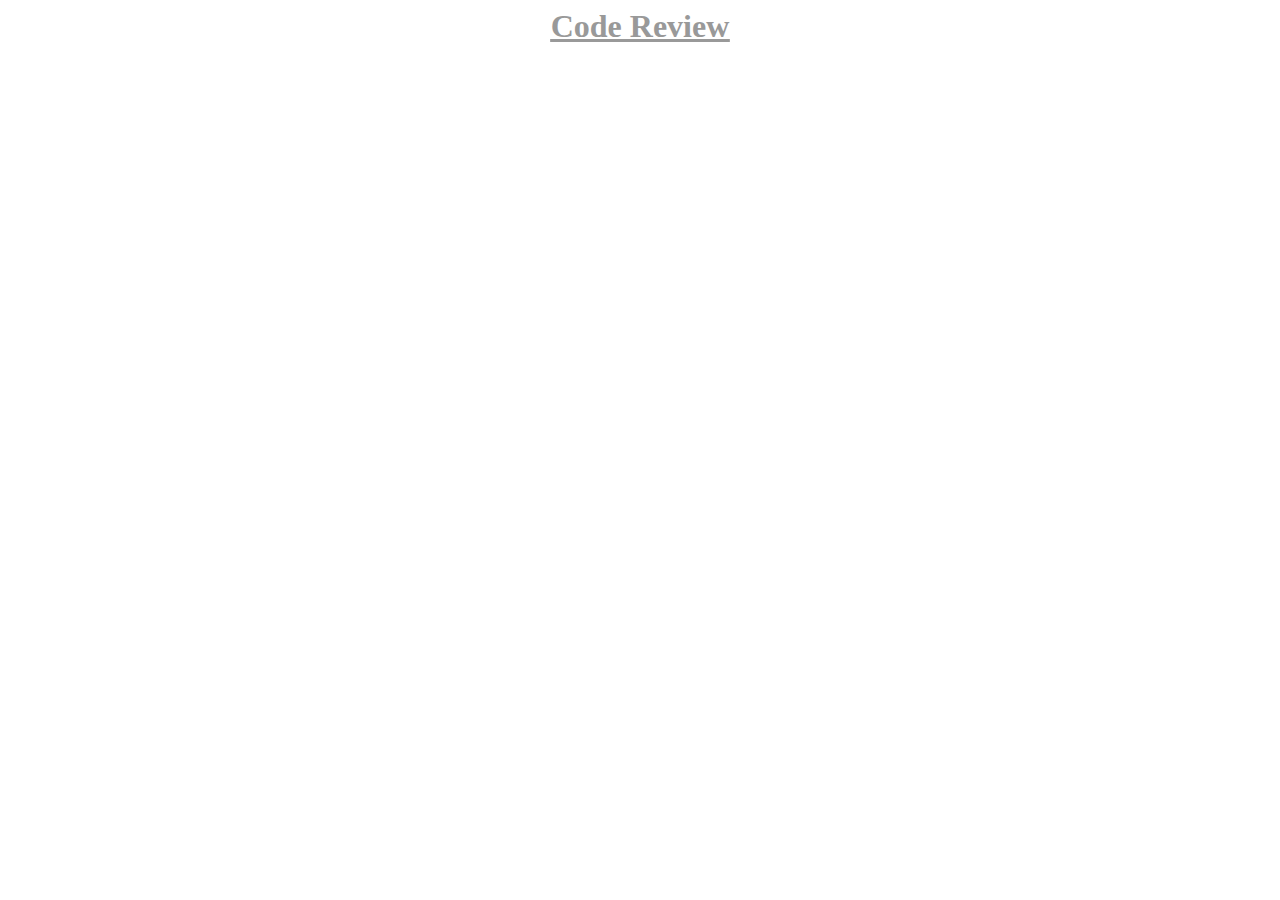
==== index.html @ e007beed "Update index.html" ====
<html>
 <head profile="https://i.ibb.co/YPg1y6b/kian.png">
  <link rel="icon" 
      type="image/png" 
      href="https://i.ibb.co/YPg1y6b/kian.png">
   <title>Code Review</title>
  </head>
  <body>
<h1 style="text-align: center;"><strong><span style="text-decoration: underline;"><span style="color: #999999; text-decoration: underline;">Code Review</span></span></strong></h1>
  </body>
</html>
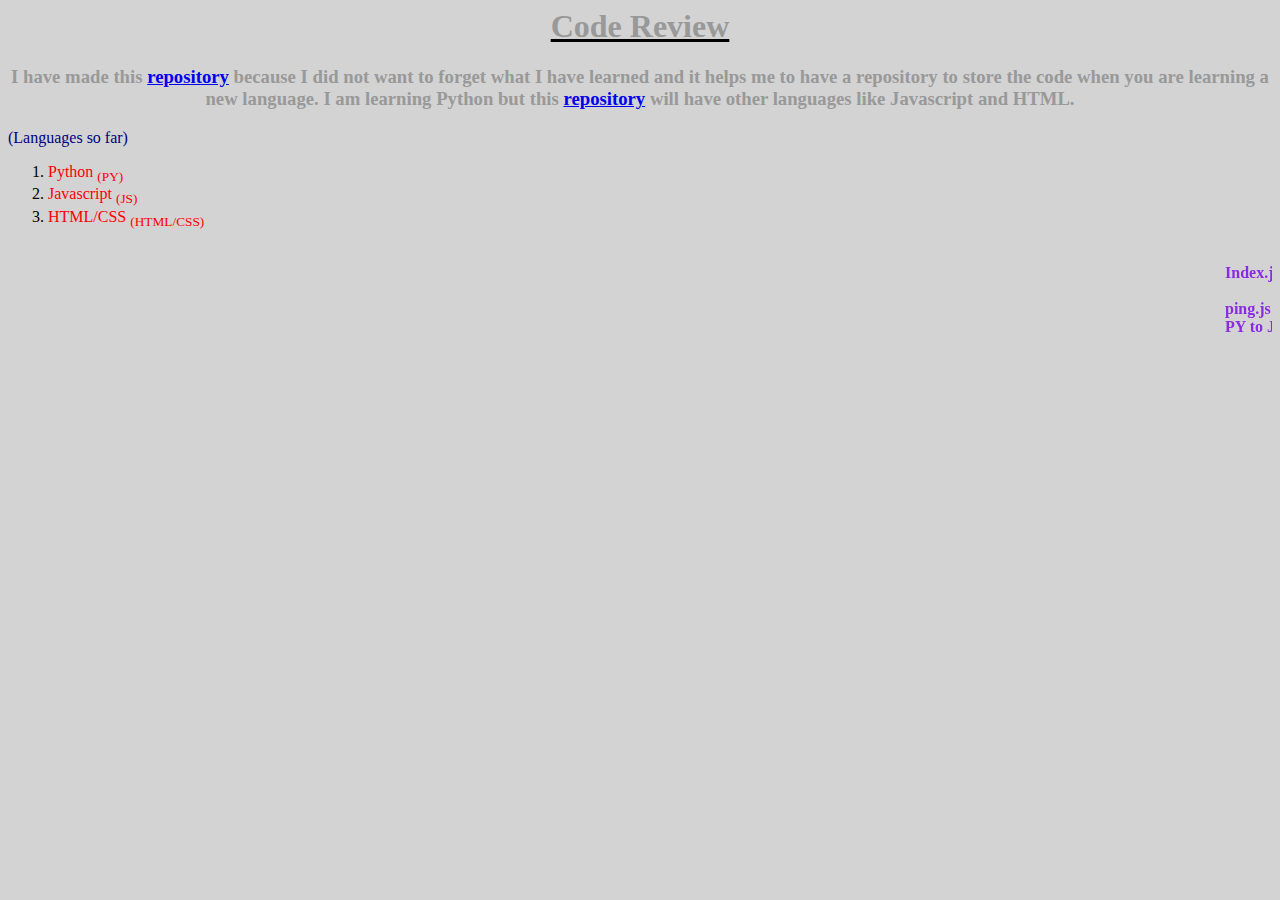
==== commit c1a91bc2: "Update index.html" ====
--- a/index.html
+++ b/index.html
@@ -1,11 +1,158 @@
 <html>
- <head profile="https://i.ibb.co/YPg1y6b/kian.png">
+ <head profile="https://i.ibb.co/CWwqtRW/Continuous-one-line-drawing-Flying-bird-logo-Black-and-white-vector-illustration-Concept-for-logo-ca.jpg">
   <link rel="icon" 
-      type="image/png" 
-      href="https://i.ibb.co/YPg1y6b/kian.png">
+      type="image/jpg" 
+      href="https://i.ibb.co/CWwqtRW/Continuous-one-line-drawing-Flying-bird-logo-Black-and-white-vector-illustration-Concept-for-logo-ca.jpg">
    <title>Code Review</title>
+   <style>
+       body {
+           background-color: #d3d3d3;
+       }
+       .codee {
+        color:blueviolet;
+        text-align:center;
+       }
+   </style>
   </head>
   <body>
-<h1 style="text-align: center;"><strong><span style="text-decoration: underline;"><span style="color: #999999; text-decoration: underline;">Code Review</span></span></strong></h1>
-  </body>
-</html>
+    <p></p>
+    <h1 style="text-align: center;"><strong><span style="text-decoration: underline;"><span style="color: #999999;">Code Review</span></span></strong></h1>
+    <h3 style="text-align: center;"><span style="color: #999999;">I have made this <a href="https://github.com/Rellas001/Code-Review">repository</a>&nbsp;because I did not want to forget what I have learned and it helps me to have a repository to store the code when you are learning a new language. I am learning Python but this&nbsp;<a href="https://github.com/Rellas001/Code-Review">repository</a>&nbsp;will have other languages like Javascript and HTML.</span></h3>
+    <p><span style="color: #000080;">(Languages so far)</span></p>
+    <ol>
+    <li><span style="color: #ff0000;">Python <sub>(PY)</sub></span></li>
+    <li><span style="color: #ff0000;">Javascript <sub>(JS)</sub></span></li>
+    <li><span style="color: #ff0000;">HTML/CSS <sub>(HTML/CSS)</sub></span></li>
+    </ol>
+    <br>
+<marquee class="codee">
+    <strong>Index.js: </strong>
+    <code>
+        const config = require("./config.json");
+        const Discord = require("discord.js");
+        const fs = require("fs");
+        const bot = new Discord.Client({disableEveryone: true});
+        const botconfig = require('./config.json')
+        bot.commands = new Discord.Collection();
+        bot.aliases = new Discord.Collection();
+        const client = new Discord.Client()
+        
+        
+        
+        fs.readdir("./src/commands", (err, files) => {
+        
+          if(err) console.log(err);
+          let jsfile = files.filter(f => f.split(".").pop() === "js");
+          if(jsfile.length <= 0){
+            console.log("Couldn't find commands.");
+            return;
+          }
+        
+        
+          jsfile.forEach((f, i) =>{
+            let props = require(`./src/commands/${f}`);
+            console.log(`${f} loaded!`);
+            bot.commands.set(props.help.name, props);
+            props.help.aliases.forEach(alias => {
+              bot.aliases.set(alias, props.help.name);
+        
+          });
+        });
+        })
+        
+        
+        
+        
+        
+        bot.on("ready", async () => {
+          console.log(`${bot.user.username} is online on ${bot.guilds.cache.size} servers with ${bot.users.cache.size} members!`);
+        
+        
+          bot.on("message", async message => {
+        
+            if(message.author.bot) return;
+            if(message.channel.type === "dm") return;
+            let prefix = botconfig.prefix
+            let messageArray = message.content.split(" ");
+            let args = message.content.slice(prefix.length).trim().split(/ +/g);
+            let cmd = args.shift().toLowerCase();
+            let commandfile;
+        
+            if (bot.commands.has(cmd)) {
+              commandfile = bot.commands.get(cmd);
+          } else if (bot.aliases.has(cmd)) {
+            commandfile = bot.commands.get(bot.aliases.get(cmd));
+          }
+        
+              if (!message.content.startsWith(prefix)) return;
+        
+        
+          try {
+            commandfile.run(bot, message, args);
+        
+          } catch (e) {
+          }}
+          )})
+        
+        
+        bot.login(config.token);
+        
+    </code>
+    </marquee>
+    <marquee class="codee">
+        <strong>Config.json: </strong>
+        <code>
+            {
+                "prefix" : "$", 
+                "token" : "BOT_TOKEN",
+                "devs" : [
+                "Kian",
+                "Computer"
+                ]
+            }
+        </code>
+    </marquee>
+    <marquee class="codee">
+        <strong>ping.js: </strong>
+        <code>
+            exports.run = async (bot, client, message, args) => {
+                const m = await message.channel.send("Ping?");
+                m.edit(`Pong!\n${m.createdTimestamp - message.createdTimestamp}ms :hourglass:`);
+              }
+              exports.help = {
+                name: "ping",
+                aliases: ["p"]
+              }
+        </code>
+    </marquee>
+    <marquee class="codee">
+        <strong>PY to JSON.py: </strong>
+<code>
+    #Imports
+import json
+
+
+x = {
+"shortExample" : [
+"Hi",
+"bye",
+"hello",
+"goodbye"
+],
+"Name": "Hi!",
+"Age": 1000
+}
+
+print(json.dumps(x, indent=4, separators=(", ", " : "), sort_keys=True))
+#sort_keys=True sorts in alphebetical order
+</code>
+    </marquee>
+    <marquee class="codee">
+        <strong>readFile.py: </strong>
+        <code>
+file = open("readText.txt", "r") #r stands for read
+print(file.read())
+        </code>
+    </marquee>
+ </body>
+    </html>
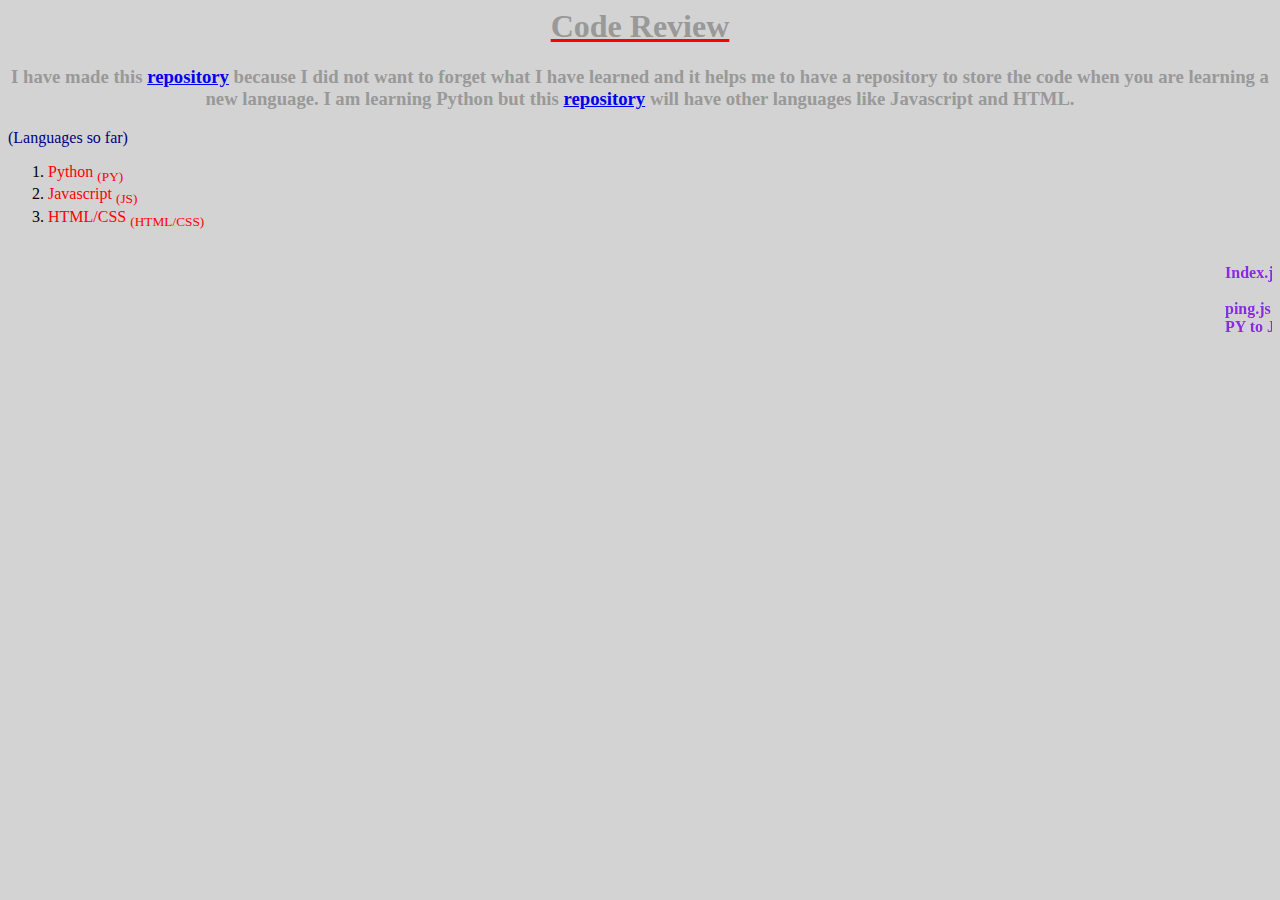
==== commit 9c7bab48: "-"" ====
--- a/index.html
+++ b/index.html
@@ -4,15 +4,8 @@
       type="image/jpg" 
       href="https://i.ibb.co/CWwqtRW/Continuous-one-line-drawing-Flying-bird-logo-Black-and-white-vector-illustration-Concept-for-logo-ca.jpg">
    <title>Code Review</title>
-   <style>
-       body {
-           background-color: #d3d3d3;
-       }
-       .codee {
-        color:blueviolet;
-        text-align:center;
-       }
-   </style>
+   <link rel="stylesheet" href="style.css">
+
   </head>
   <body>
     <p></p>
@@ -20,9 +13,9 @@
     <h3 style="text-align: center;"><span style="color: #999999;">I have made this <a href="https://github.com/Rellas001/Code-Review">repository</a>&nbsp;because I did not want to forget what I have learned and it helps me to have a repository to store the code when you are learning a new language. I am learning Python but this&nbsp;<a href="https://github.com/Rellas001/Code-Review">repository</a>&nbsp;will have other languages like Javascript and HTML.</span></h3>
     <p><span style="color: #000080;">(Languages so far)</span></p>
     <ol>
-    <li><span style="color: #ff0000;">Python <sub>(PY)</sub></span></li>
-    <li><span style="color: #ff0000;">Javascript <sub>(JS)</sub></span></li>
-    <li><span style="color: #ff0000;">HTML/CSS <sub>(HTML/CSS)</sub></span></li>
+    <li><span>Python <sub>(PY)</sub></span></li>
+    <li><span>Javascript <sub>(JS)</sub></span></li>
+    <li><span>HTML/CSS <sub>(HTML/CSS)</sub></span></li>
     </ol>
     <br>
 <marquee class="codee">
--- a/style.css
+++ b/style.css
@@ -0,0 +1,10 @@
+body {
+    background-color: #d3d3d3;
+}
+.codee {
+ color:blueviolet;
+ text-align:center;
+}
+span {
+    color: #ff0000;
+}
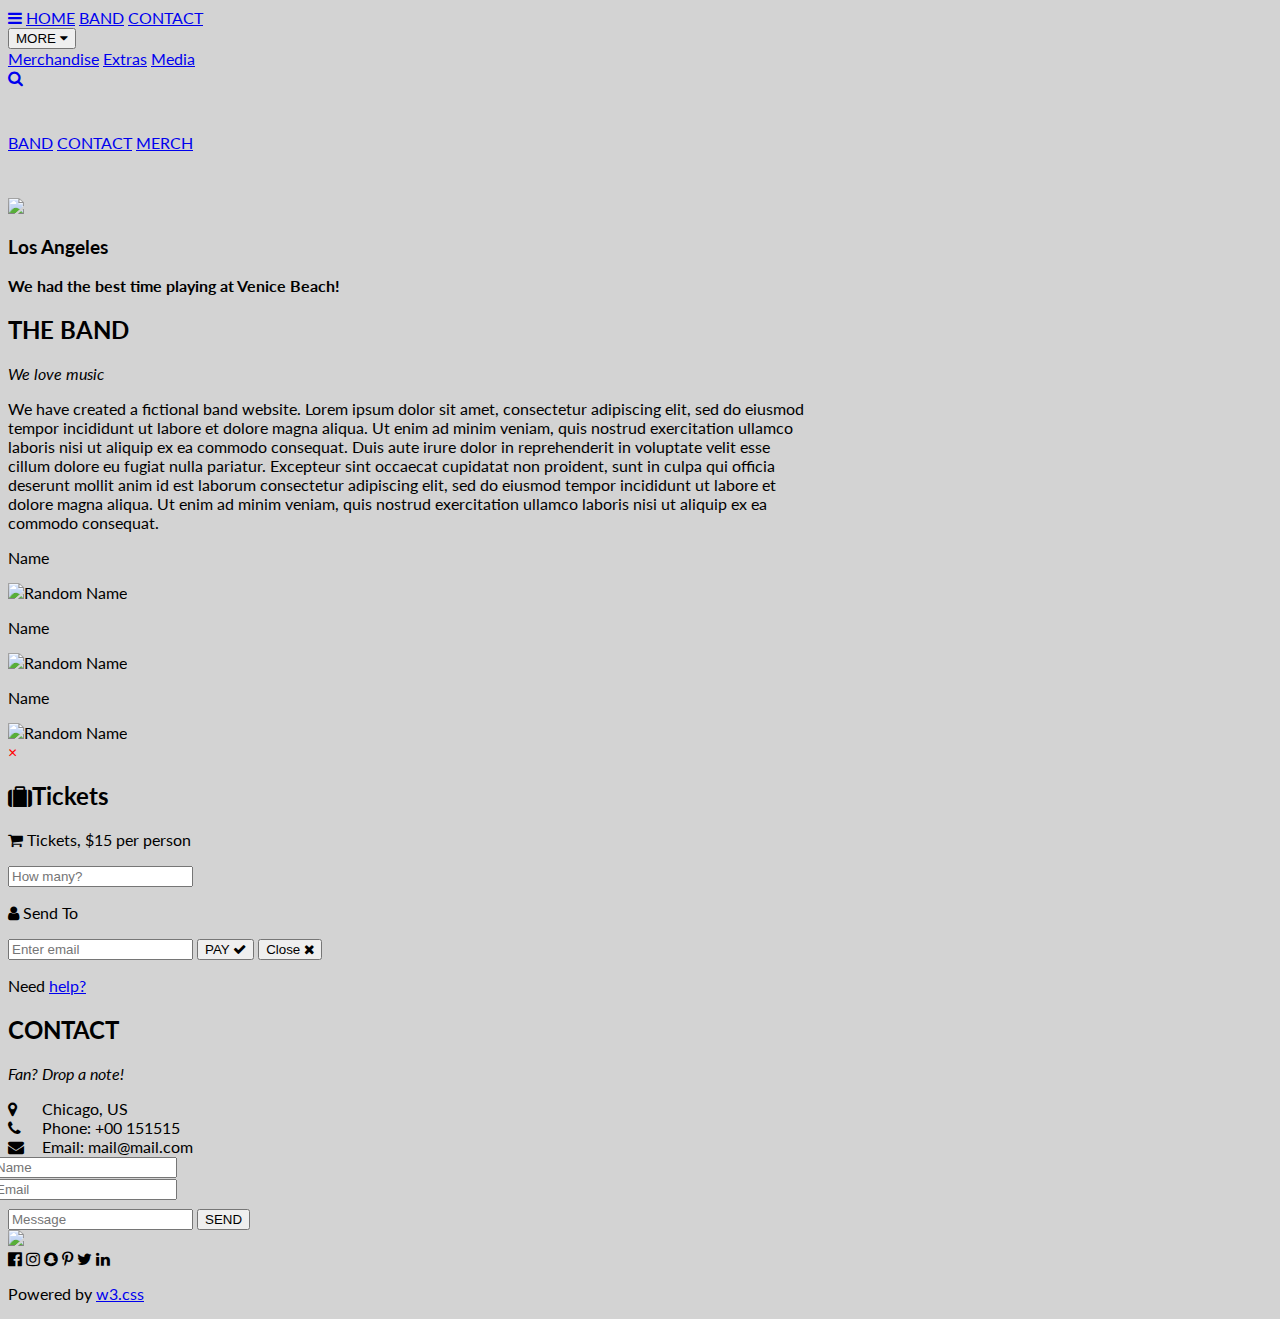
==== commit 868739cd: "Update index.html" ====
--- a/index.html
+++ b/index.html
@@ -1,151 +1,192 @@
-<html>
- <head profile="https://i.ibb.co/CWwqtRW/Continuous-one-line-drawing-Flying-bird-logo-Black-and-white-vector-illustration-Concept-for-logo-ca.jpg">
-  <link rel="icon" 
-      type="image/jpg" 
-      href="https://i.ibb.co/CWwqtRW/Continuous-one-line-drawing-Flying-bird-logo-Black-and-white-vector-illustration-Concept-for-logo-ca.jpg">
-   <title>Code Review</title>
-   <link rel="stylesheet" href="style.css">
+<!DOCTYPE html>
+<html lang="en">
+<title>Code Review</title>
+<meta charset="UTF-8">
+<meta name="viewport" content="width=device-width, initial-scale=1">
+<link rel="stylesheet" href="style.css">
+<link rel="stylesheet" href="https://fonts.googleapis.com/css?family=Lato">
+<link rel="stylesheet" href="https://cdnjs.cloudflare.com/ajax/libs/font-awesome/4.7.0/css/font-awesome.min.css">
+<style>
+body {font-family: "Lato", sans-serif}
+.mySlides {display: none}
+</style>
+<body>
 
-  </head>
-  <body>
-    <p></p>
-    <h1 style="text-align: center;"><strong><span style="text-decoration: underline;"><span style="color: #999999;">Code Review</span></span></strong></h1>
-    <h3 style="text-align: center;"><span style="color: #999999;">I have made this <a href="https://github.com/Rellas001/Code-Review">repository</a>&nbsp;because I did not want to forget what I have learned and it helps me to have a repository to store the code when you are learning a new language. I am learning Python but this&nbsp;<a href="https://github.com/Rellas001/Code-Review">repository</a>&nbsp;will have other languages like Javascript and HTML.</span></h3>
-    <p><span style="color: #000080;">(Languages so far)</span></p>
-    <ol>
-    <li><span>Python <sub>(PY)</sub></span></li>
-    <li><span>Javascript <sub>(JS)</sub></span></li>
-    <li><span>HTML/CSS <sub>(HTML/CSS)</sub></span></li>
-    </ol>
-    <br>
-<marquee class="codee">
-    <strong>Index.js: </strong>
-    <code>
-        const config = require("./config.json");
-        const Discord = require("discord.js");
-        const fs = require("fs");
-        const bot = new Discord.Client({disableEveryone: true});
-        const botconfig = require('./config.json')
-        bot.commands = new Discord.Collection();
-        bot.aliases = new Discord.Collection();
-        const client = new Discord.Client()
-        
-        
-        
-        fs.readdir("./src/commands", (err, files) => {
-        
-          if(err) console.log(err);
-          let jsfile = files.filter(f => f.split(".").pop() === "js");
-          if(jsfile.length <= 0){
-            console.log("Couldn't find commands.");
-            return;
-          }
-        
-        
-          jsfile.forEach((f, i) =>{
-            let props = require(`./src/commands/${f}`);
-            console.log(`${f} loaded!`);
-            bot.commands.set(props.help.name, props);
-            props.help.aliases.forEach(alias => {
-              bot.aliases.set(alias, props.help.name);
-        
-          });
-        });
-        })
-        
-        
-        
-        
-        
-        bot.on("ready", async () => {
-          console.log(`${bot.user.username} is online on ${bot.guilds.cache.size} servers with ${bot.users.cache.size} members!`);
-        
-        
-          bot.on("message", async message => {
-        
-            if(message.author.bot) return;
-            if(message.channel.type === "dm") return;
-            let prefix = botconfig.prefix
-            let messageArray = message.content.split(" ");
-            let args = message.content.slice(prefix.length).trim().split(/ +/g);
-            let cmd = args.shift().toLowerCase();
-            let commandfile;
-        
-            if (bot.commands.has(cmd)) {
-              commandfile = bot.commands.get(cmd);
-          } else if (bot.aliases.has(cmd)) {
-            commandfile = bot.commands.get(bot.aliases.get(cmd));
-          }
-        
-              if (!message.content.startsWith(prefix)) return;
-        
-        
-          try {
-            commandfile.run(bot, message, args);
-        
-          } catch (e) {
-          }}
-          )})
-        
-        
-        bot.login(config.token);
-        
-    </code>
-    </marquee>
-    <marquee class="codee">
-        <strong>Config.json: </strong>
-        <code>
-            {
-                "prefix" : "$", 
-                "token" : "BOT_TOKEN",
-                "devs" : [
-                "Kian",
-                "Computer"
-                ]
-            }
-        </code>
-    </marquee>
-    <marquee class="codee">
-        <strong>ping.js: </strong>
-        <code>
-            exports.run = async (bot, client, message, args) => {
-                const m = await message.channel.send("Ping?");
-                m.edit(`Pong!\n${m.createdTimestamp - message.createdTimestamp}ms :hourglass:`);
-              }
-              exports.help = {
-                name: "ping",
-                aliases: ["p"]
-              }
-        </code>
-    </marquee>
-    <marquee class="codee">
-        <strong>PY to JSON.py: </strong>
-<code>
-    #Imports
-import json
+<!-- Navbar -->
+<div class="w3-top">
+  <div class="w3-bar w3-black w3-card">
+    <a class="w3-bar-item w3-button w3-padding-large w3-hide-medium w3-hide-large w3-right" href="javascript:void(0)" onclick="myFunction()" title="Toggle Navigation Menu"><i class="fa fa-bars"></i></a>
+    <a href="#" class="w3-bar-item w3-button w3-padding-large">HOME</a>
+    <a href="#band" class="w3-bar-item w3-button w3-padding-large w3-hide-small">BAND</a>
+    <a href="#contact" class="w3-bar-item w3-button w3-padding-large w3-hide-small">CONTACT</a>
+    <div class="w3-dropdown-hover w3-hide-small">
+      <button class="w3-padding-large w3-button" title="More">MORE <i class="fa fa-caret-down"></i></button>     
+      <div class="w3-dropdown-content w3-bar-block w3-card-4">
+        <a href="#" class="w3-bar-item w3-button">Merchandise</a>
+        <a href="#" class="w3-bar-item w3-button">Extras</a>
+        <a href="#" class="w3-bar-item w3-button">Media</a>
+      </div>
+    </div>
+    <a href="javascript:void(0)" class="w3-padding-large w3-hover-red w3-hide-small w3-right"><i class="fa fa-search"></i></a>
+  </div>
+</div>
+
+<!-- Navbar on small screens (remove the onclick attribute if you want the navbar to always show on top of the content when clicking on the links) -->
+<div id="navDemo" class="w3-bar-block w3-black w3-hide w3-hide-large w3-hide-medium w3-top" style="margin-top:46px">
+  <a href="#band" class="w3-bar-item w3-button w3-padding-large" onclick="myFunction()">BAND</a>
+  <a href="#contact" class="w3-bar-item w3-button w3-padding-large" onclick="myFunction()">CONTACT</a>
+  <a href="#" class="w3-bar-item w3-button w3-padding-large" onclick="myFunction()">MERCH</a>
+</div>
+
+<!-- Page content -->
+<div class="w3-content" style="max-width:2000px;margin-top:46px">
+
+  <!-- Automatic Slideshow Images -->
+  <div class="mySlides w3-display-container w3-center">
+    <img src="/w3images/la.jpg" style="width:100%">
+    <div class="w3-display-bottommiddle w3-container w3-text-white w3-padding-32 w3-hide-small">
+      <h3>Los Angeles</h3>
+      <p><b>We had the best time playing at Venice Beach!</b></p>   
+    </div>
+  </div>
+  <div class="mySlides w3-display-container w3-center">
+    <img src="/w3images/ny.jpg" style="width:100%">
+    <div class="w3-display-bottommiddle w3-container w3-text-white w3-padding-32 w3-hide-small">
+      <h3>New York</h3>
+      <p><b>The atmosphere in New York is lorem ipsum.</b></p>    
+    </div>
+  </div>
+  <div class="mySlides w3-display-container w3-center">
+    <img src="/w3images/chicago.jpg" style="width:100%">
+    <div class="w3-display-bottommiddle w3-container w3-text-white w3-padding-32 w3-hide-small">
+      <h3>Chicago</h3>
+      <p><b>Thank you, Chicago - A night we won't forget.</b></p>    
+    </div>
+  </div>
+
+  <!-- The Band Section -->
+  <div class="w3-container w3-content w3-center w3-padding-64" style="max-width:800px" id="band">
+    <h2 class="w3-wide">THE BAND</h2>
+    <p class="w3-opacity"><i>We love music</i></p>
+    <p class="w3-justify">We have created a fictional band website. Lorem ipsum dolor sit amet, consectetur adipiscing elit, sed do eiusmod tempor incididunt ut labore et dolore magna aliqua. Ut enim ad minim veniam, quis nostrud exercitation ullamco laboris nisi ut aliquip
+      ex ea commodo consequat. Duis aute irure dolor in reprehenderit in voluptate velit esse cillum dolore eu fugiat nulla pariatur. Excepteur sint occaecat cupidatat non proident, sunt in culpa qui officia deserunt mollit anim id est laborum consectetur
+      adipiscing elit, sed do eiusmod tempor incididunt ut labore et dolore magna aliqua. Ut enim ad minim veniam, quis nostrud exercitation ullamco laboris nisi ut aliquip ex ea commodo consequat.</p>
+    <div class="w3-row w3-padding-32">
+      <div class="w3-third">
+        <p>Name</p>
+        <img src="/w3images/bandmember.jpg" class="w3-round w3-margin-bottom" alt="Random Name" style="width:60%">
+      </div>
+      <div class="w3-third">
+        <p>Name</p>
+        <img src="/w3images/bandmember.jpg" class="w3-round w3-margin-bottom" alt="Random Name" style="width:60%">
+      </div>
+      <div class="w3-third">
+        <p>Name</p>
+        <img src="/w3images/bandmember.jpg" class="w3-round" alt="Random Name" style="width:60%">
+      </div>
+    </div>
+  </div>
 
 
-x = {
-"shortExample" : [
-"Hi",
-"bye",
-"hello",
-"goodbye"
-],
-"Name": "Hi!",
-"Age": 1000
+  <!-- Ticket Modal -->
+  <div id="ticketModal" class="w3-modal">
+    <div class="w3-modal-content w3-animate-top w3-card-4">
+      <header class="w3-container w3-teal w3-center w3-padding-32"> 
+        <span onclick="document.getElementById('ticketModal').style.display='none'" 
+       class="w3-button w3-teal w3-xlarge w3-display-topright">×</span>
+        <h2 class="w3-wide"><i class="fa fa-suitcase w3-margin-right"></i>Tickets</h2>
+      </header>
+      <div class="w3-container">
+        <p><label><i class="fa fa-shopping-cart"></i> Tickets, $15 per person</label></p>
+        <input class="w3-input w3-border" type="text" placeholder="How many?">
+        <p><label><i class="fa fa-user"></i> Send To</label></p>
+        <input class="w3-input w3-border" type="text" placeholder="Enter email">
+        <button class="w3-button w3-block w3-teal w3-padding-16 w3-section w3-right">PAY <i class="fa fa-check"></i></button>
+        <button class="w3-button w3-red w3-section" onclick="document.getElementById('ticketModal').style.display='none'">Close <i class="fa fa-remove"></i></button>
+        <p class="w3-right">Need <a href="#" class="w3-text-blue">help?</a></p>
+      </div>
+    </div>
+  </div>
+
+  <!-- The Contact Section -->
+  <div class="w3-container w3-content w3-padding-64" style="max-width:800px" id="contact">
+    <h2 class="w3-wide w3-center">CONTACT</h2>
+    <p class="w3-opacity w3-center"><i>Fan? Drop a note!</i></p>
+    <div class="w3-row w3-padding-32">
+      <div class="w3-col m6 w3-large w3-margin-bottom">
+        <i class="fa fa-map-marker" style="width:30px"></i> Chicago, US<br>
+        <i class="fa fa-phone" style="width:30px"></i> Phone: +00 151515<br>
+        <i class="fa fa-envelope" style="width:30px"> </i> Email: mail@mail.com<br>
+      </div>
+      <div class="w3-col m6">
+        <form action="/action_page.php" target="_blank">
+          <div class="w3-row-padding" style="margin:0 -16px 8px -16px">
+            <div class="w3-half">
+              <input class="w3-input w3-border" type="text" placeholder="Name" required name="Name">
+            </div>
+            <div class="w3-half">
+              <input class="w3-input w3-border" type="text" placeholder="Email" required name="Email">
+            </div>
+          </div>
+          <input class="w3-input w3-border" type="text" placeholder="Message" required name="Message">
+          <button class="w3-button w3-black w3-section w3-right" type="submit">SEND</button>
+        </form>
+      </div>
+    </div>
+  </div>
+  
+<!-- End Page Content -->
+</div>
+
+<!-- Image of location/map -->
+<img src="/w3images/map.jpg" class="w3-image w3-greyscale-min" style="width:100%">
+
+<!-- Footer -->
+<footer class="w3-container w3-padding-64 w3-center w3-opacity w3-light-grey w3-xlarge">
+  <i class="fa fa-facebook-official w3-hover-opacity"></i>
+  <i class="fa fa-instagram w3-hover-opacity"></i>
+  <i class="fa fa-snapchat w3-hover-opacity"></i>
+  <i class="fa fa-pinterest-p w3-hover-opacity"></i>
+  <i class="fa fa-twitter w3-hover-opacity"></i>
+  <i class="fa fa-linkedin w3-hover-opacity"></i>
+  <p class="w3-medium">Powered by <a href="https://www.w3schools.com/w3css/default.asp" target="_blank">w3.css</a></p>
+</footer>
+
+<script>
+// Automatic Slideshow - change image every 4 seconds
+var myIndex = 0;
+carousel();
+
+function carousel() {
+  var i;
+  var x = document.getElementsByClassName("mySlides");
+  for (i = 0; i < x.length; i++) {
+    x[i].style.display = "none";  
+  }
+  myIndex++;
+  if (myIndex > x.length) {myIndex = 1}    
+  x[myIndex-1].style.display = "block";  
+  setTimeout(carousel, 4000);    
 }
 
-print(json.dumps(x, indent=4, separators=(", ", " : "), sort_keys=True))
-#sort_keys=True sorts in alphebetical order
-</code>
-    </marquee>
-    <marquee class="codee">
-        <strong>readFile.py: </strong>
-        <code>
-file = open("readText.txt", "r") #r stands for read
-print(file.read())
-        </code>
-    </marquee>
- </body>
-    </html>
+// Used to toggle the menu on small screens when clicking on the menu button
+function myFunction() {
+  var x = document.getElementById("navDemo");
+  if (x.className.indexOf("w3-show") == -1) {
+    x.className += " w3-show";
+  } else { 
+    x.className = x.className.replace(" w3-show", "");
+  }
+}
+
+// When the user clicks anywhere outside of the modal, close it
+var modal = document.getElementById('ticketModal');
+window.onclick = function(event) {
+  if (event.target == modal) {
+    modal.style.display = "none";
+  }
+}
+</script>
+
+</body>
+</html>
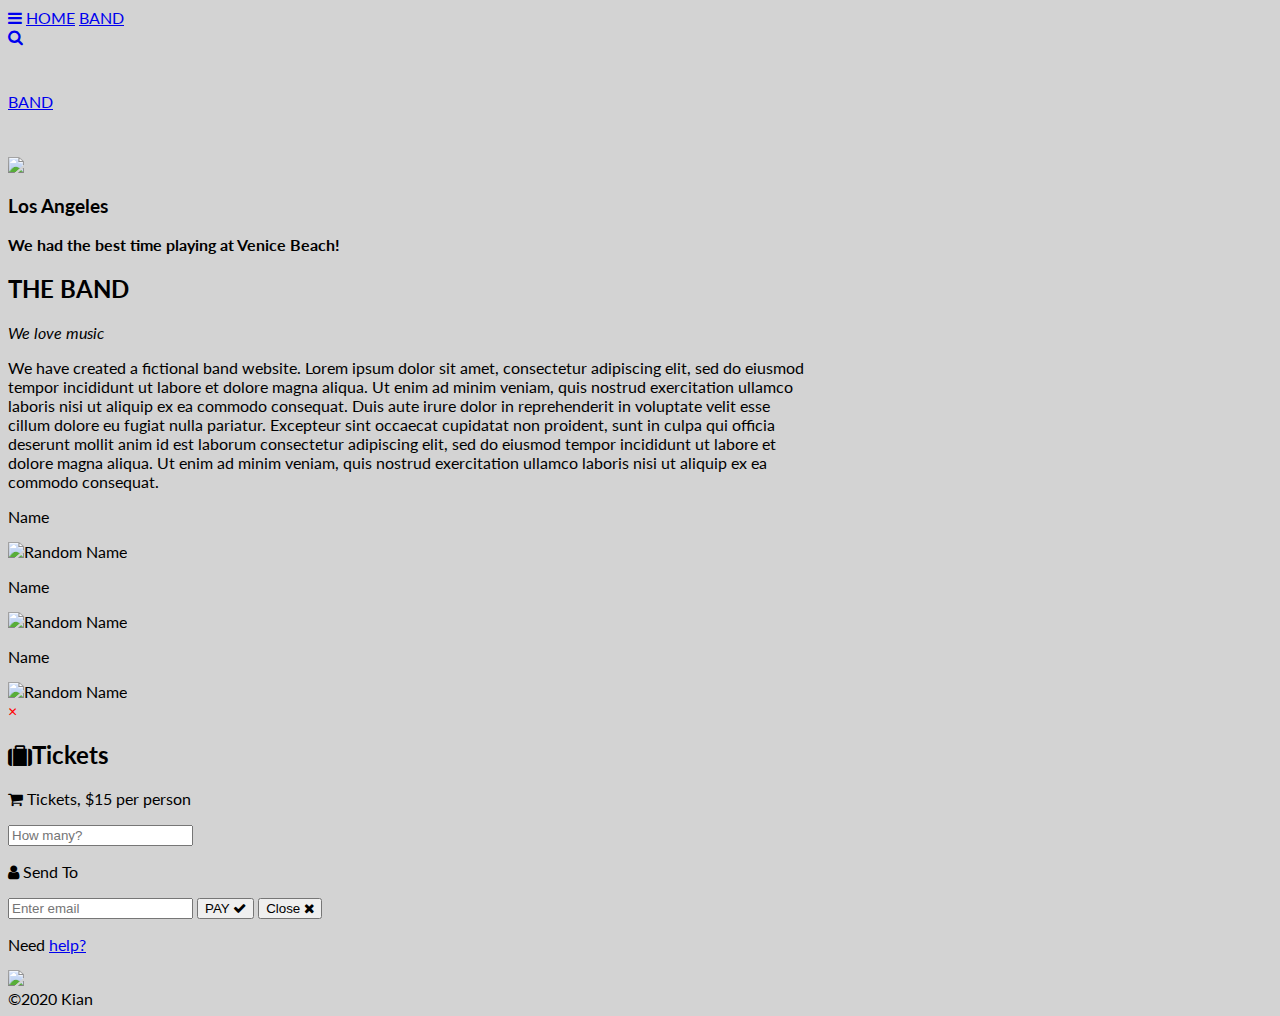
==== commit de7061b6: "Update index.html" ====
--- a/index.html
+++ b/index.html
@@ -18,24 +18,17 @@
     <a class="w3-bar-item w3-button w3-padding-large w3-hide-medium w3-hide-large w3-right" href="javascript:void(0)" onclick="myFunction()" title="Toggle Navigation Menu"><i class="fa fa-bars"></i></a>
     <a href="#" class="w3-bar-item w3-button w3-padding-large">HOME</a>
     <a href="#band" class="w3-bar-item w3-button w3-padding-large w3-hide-small">BAND</a>
-    <a href="#contact" class="w3-bar-item w3-button w3-padding-large w3-hide-small">CONTACT</a>
     <div class="w3-dropdown-hover w3-hide-small">
-      <button class="w3-padding-large w3-button" title="More">MORE <i class="fa fa-caret-down"></i></button>     
-      <div class="w3-dropdown-content w3-bar-block w3-card-4">
-        <a href="#" class="w3-bar-item w3-button">Merchandise</a>
-        <a href="#" class="w3-bar-item w3-button">Extras</a>
-        <a href="#" class="w3-bar-item w3-button">Media</a>
-      </div>
+    
     </div>
     <a href="javascript:void(0)" class="w3-padding-large w3-hover-red w3-hide-small w3-right"><i class="fa fa-search"></i></a>
-  </div>
+  </div>    
 </div>
 
 <!-- Navbar on small screens (remove the onclick attribute if you want the navbar to always show on top of the content when clicking on the links) -->
 <div id="navDemo" class="w3-bar-block w3-black w3-hide w3-hide-large w3-hide-medium w3-top" style="margin-top:46px">
   <a href="#band" class="w3-bar-item w3-button w3-padding-large" onclick="myFunction()">BAND</a>
-  <a href="#contact" class="w3-bar-item w3-button w3-padding-large" onclick="myFunction()">CONTACT</a>
-  <a href="#" class="w3-bar-item w3-button w3-padding-large" onclick="myFunction()">MERCH</a>
+
 </div>
 
 <!-- Page content -->
@@ -107,33 +100,6 @@
       </div>
     </div>
   </div>
-
-  <!-- The Contact Section -->
-  <div class="w3-container w3-content w3-padding-64" style="max-width:800px" id="contact">
-    <h2 class="w3-wide w3-center">CONTACT</h2>
-    <p class="w3-opacity w3-center"><i>Fan? Drop a note!</i></p>
-    <div class="w3-row w3-padding-32">
-      <div class="w3-col m6 w3-large w3-margin-bottom">
-        <i class="fa fa-map-marker" style="width:30px"></i> Chicago, US<br>
-        <i class="fa fa-phone" style="width:30px"></i> Phone: +00 151515<br>
-        <i class="fa fa-envelope" style="width:30px"> </i> Email: mail@mail.com<br>
-      </div>
-      <div class="w3-col m6">
-        <form action="/action_page.php" target="_blank">
-          <div class="w3-row-padding" style="margin:0 -16px 8px -16px">
-            <div class="w3-half">
-              <input class="w3-input w3-border" type="text" placeholder="Name" required name="Name">
-            </div>
-            <div class="w3-half">
-              <input class="w3-input w3-border" type="text" placeholder="Email" required name="Email">
-            </div>
-          </div>
-          <input class="w3-input w3-border" type="text" placeholder="Message" required name="Message">
-          <button class="w3-button w3-black w3-section w3-right" type="submit">SEND</button>
-        </form>
-      </div>
-    </div>
-  </div>
   
 <!-- End Page Content -->
 </div>
@@ -143,13 +109,7 @@
 
 <!-- Footer -->
 <footer class="w3-container w3-padding-64 w3-center w3-opacity w3-light-grey w3-xlarge">
-  <i class="fa fa-facebook-official w3-hover-opacity"></i>
-  <i class="fa fa-instagram w3-hover-opacity"></i>
-  <i class="fa fa-snapchat w3-hover-opacity"></i>
-  <i class="fa fa-pinterest-p w3-hover-opacity"></i>
-  <i class="fa fa-twitter w3-hover-opacity"></i>
-  <i class="fa fa-linkedin w3-hover-opacity"></i>
-  <p class="w3-medium">Powered by <a href="https://www.w3schools.com/w3css/default.asp" target="_blank">w3.css</a></p>
+©2020 Kian 
 </footer>
 
 <script>
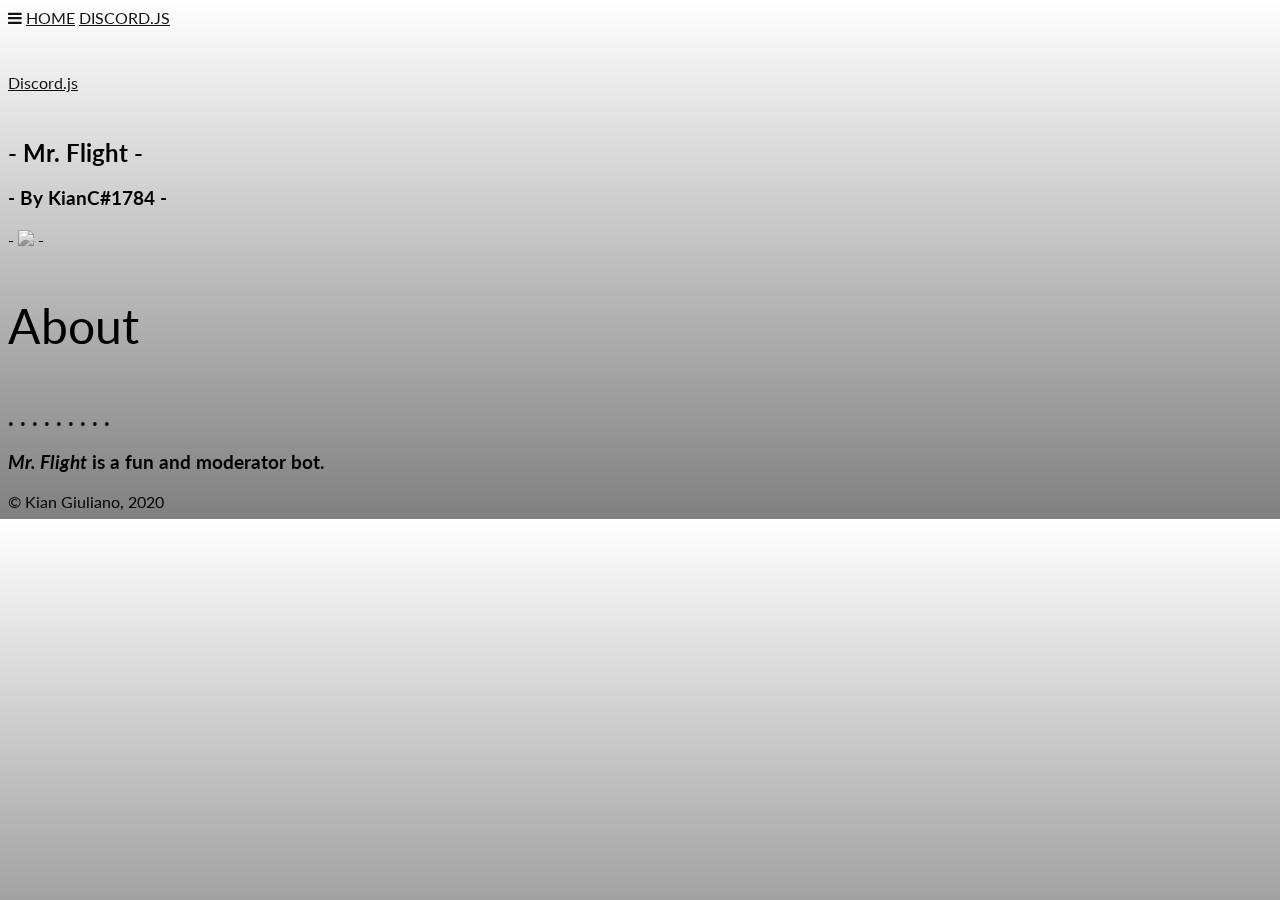
==== commit 62e8e6a6: "Update index.html" ====
--- a/index.html
+++ b/index.html
@@ -1,6 +1,6 @@
 <!DOCTYPE html>
 <html lang="en">
-<title>Code Review</title>
+<title>Mr. Flight</title>
 <meta charset="UTF-8">
 <meta name="viewport" content="width=device-width, initial-scale=1">
 <link rel="stylesheet" href="style.css">
@@ -9,7 +9,20 @@
 <style>
 body {font-family: "Lato", sans-serif}
 .mySlides {display: none}
+body {
+    background-image:linear-gradient(white, grey)
+
+}
+body {
+  filter: grayscale(100%);
+}
+
 </style>
+<head profile="https://i.ibb.co/kgmLhVC/Mr-FLighr.png">
+    <link rel="icon" 
+      type="image/png" 
+      href="https://i.ibb.co/kgmLhVC/Mr-FLighr.png">
+</head>
 <body>
 
 <!-- Navbar -->
@@ -17,136 +30,41 @@
   <div class="w3-bar w3-black w3-card">
     <a class="w3-bar-item w3-button w3-padding-large w3-hide-medium w3-hide-large w3-right" href="javascript:void(0)" onclick="myFunction()" title="Toggle Navigation Menu"><i class="fa fa-bars"></i></a>
     <a href="#" class="w3-bar-item w3-button w3-padding-large">HOME</a>
-    <a href="#band" class="w3-bar-item w3-button w3-padding-large w3-hide-small">BAND</a>
-    <div class="w3-dropdown-hover w3-hide-small">
-    
-    </div>
-    <a href="javascript:void(0)" class="w3-padding-large w3-hover-red w3-hide-small w3-right"><i class="fa fa-search"></i></a>
+    <a href="discord.js.file.html" class="w3-bar-item w3-button w3-padding-large w3-hide-small">DISCORD.JS</a>
+
+   <!-- <a href="javascript:void(0)" class="w3-padding-large w3-hover-red w3-hide-small w3-right"><i class="fa fa-search"></i></a>-->
   </div>    
 </div>
 
 <!-- Navbar on small screens (remove the onclick attribute if you want the navbar to always show on top of the content when clicking on the links) -->
 <div id="navDemo" class="w3-bar-block w3-black w3-hide w3-hide-large w3-hide-medium w3-top" style="margin-top:46px">
-  <a href="#band" class="w3-bar-item w3-button w3-padding-large" onclick="myFunction()">BAND</a>
+  <a href="discord.js.file.html" class="w3-bar-item w3-button w3-padding-large" onclick="myFunction()">Discord.js   </a>
 
 </div>
 
 <!-- Page content -->
-<div class="w3-content" style="max-width:2000px;margin-top:46px">
+<div class= "w3-content" style="max-width:2000px;margin-top:46px">
 
-  <!-- Automatic Slideshow Images -->
-  <div class="mySlides w3-display-container w3-center">
-    <img src="/w3images/la.jpg" style="width:100%">
-    <div class="w3-display-bottommiddle w3-container w3-text-white w3-padding-32 w3-hide-small">
-      <h3>Los Angeles</h3>
-      <p><b>We had the best time playing at Venice Beach!</b></p>   
-    </div>
-  </div>
-  <div class="mySlides w3-display-container w3-center">
-    <img src="/w3images/ny.jpg" style="width:100%">
-    <div class="w3-display-bottommiddle w3-container w3-text-white w3-padding-32 w3-hide-small">
-      <h3>New York</h3>
-      <p><b>The atmosphere in New York is lorem ipsum.</b></p>    
-    </div>
-  </div>
-  <div class="mySlides w3-display-container w3-center">
-    <img src="/w3images/chicago.jpg" style="width:100%">
-    <div class="w3-display-bottommiddle w3-container w3-text-white w3-padding-32 w3-hide-small">
-      <h3>Chicago</h3>
-      <p><b>Thank you, Chicago - A night we won't forget.</b></p>    
-    </div>
-  </div>
+  
 
   <!-- The Band Section -->
   <div class="w3-container w3-content w3-center w3-padding-64" style="max-width:800px" id="band">
-    <h2 class="w3-wide">THE BAND</h2>
-    <p class="w3-opacity"><i>We love music</i></p>
-    <p class="w3-justify">We have created a fictional band website. Lorem ipsum dolor sit amet, consectetur adipiscing elit, sed do eiusmod tempor incididunt ut labore et dolore magna aliqua. Ut enim ad minim veniam, quis nostrud exercitation ullamco laboris nisi ut aliquip
-      ex ea commodo consequat. Duis aute irure dolor in reprehenderit in voluptate velit esse cillum dolore eu fugiat nulla pariatur. Excepteur sint occaecat cupidatat non proident, sunt in culpa qui officia deserunt mollit anim id est laborum consectetur
-      adipiscing elit, sed do eiusmod tempor incididunt ut labore et dolore magna aliqua. Ut enim ad minim veniam, quis nostrud exercitation ullamco laboris nisi ut aliquip ex ea commodo consequat.</p>
-    <div class="w3-row w3-padding-32">
-      <div class="w3-third">
-        <p>Name</p>
-        <img src="/w3images/bandmember.jpg" class="w3-round w3-margin-bottom" alt="Random Name" style="width:60%">
-      </div>
-      <div class="w3-third">
-        <p>Name</p>
-        <img src="/w3images/bandmember.jpg" class="w3-round w3-margin-bottom" alt="Random Name" style="width:60%">
-      </div>
-      <div class="w3-third">
-        <p>Name</p>
-        <img src="/w3images/bandmember.jpg" class="w3-round" alt="Random Name" style="width:60%">
-      </div>
-    </div>
-  </div>
+    <h2 class="w3-wide">- Mr. Flight -</h2>
+    <h3 class="w3-wide">- By KianC#1784 -</h3>
+    <h4 class = "w3-wide">- <img src = "https://discord.js.org/static/logo.svg" width = 25%> -</h4>
 
-
-  <!-- Ticket Modal -->
-  <div id="ticketModal" class="w3-modal">
-    <div class="w3-modal-content w3-animate-top w3-card-4">
-      <header class="w3-container w3-teal w3-center w3-padding-32"> 
-        <span onclick="document.getElementById('ticketModal').style.display='none'" 
-       class="w3-button w3-teal w3-xlarge w3-display-topright">×</span>
-        <h2 class="w3-wide"><i class="fa fa-suitcase w3-margin-right"></i>Tickets</h2>
-      </header>
-      <div class="w3-container">
-        <p><label><i class="fa fa-shopping-cart"></i> Tickets, $15 per person</label></p>
-        <input class="w3-input w3-border" type="text" placeholder="How many?">
-        <p><label><i class="fa fa-user"></i> Send To</label></p>
-        <input class="w3-input w3-border" type="text" placeholder="Enter email">
-        <button class="w3-button w3-block w3-teal w3-padding-16 w3-section w3-right">PAY <i class="fa fa-check"></i></button>
-        <button class="w3-button w3-red w3-section" onclick="document.getElementById('ticketModal').style.display='none'">Close <i class="fa fa-remove"></i></button>
-        <p class="w3-right">Need <a href="#" class="w3-text-blue">help?</a></p>
-      </div>
-    </div>
-  </div>
+<p style="font-size: 300%;">About</p>
+<h2> . . . . . . . . . </h2>
+<h3><i>Mr. Flight</i> is a fun and moderator bot.</h3>
+ 
   
 <!-- End Page Content -->
 </div>
 
-<!-- Image of location/map -->
-<img src="/w3images/map.jpg" class="w3-image w3-greyscale-min" style="width:100%">
-
 <!-- Footer -->
-<footer class="w3-container w3-padding-64 w3-center w3-opacity w3-light-grey w3-xlarge">
-©2020 Kian 
+<footer class="w3-container w3-padding-64 w3-center w3-opa30%city w3-light-grey w3-xlarge">
+© Kian Giuliano, 2020
 </footer>
-
-<script>
-// Automatic Slideshow - change image every 4 seconds
-var myIndex = 0;
-carousel();
-
-function carousel() {
-  var i;
-  var x = document.getElementsByClassName("mySlides");
-  for (i = 0; i < x.length; i++) {
-    x[i].style.display = "none";  
-  }
-  myIndex++;
-  if (myIndex > x.length) {myIndex = 1}    
-  x[myIndex-1].style.display = "block";  
-  setTimeout(carousel, 4000);    
-}
-
-// Used to toggle the menu on small screens when clicking on the menu button
-function myFunction() {
-  var x = document.getElementById("navDemo");
-  if (x.className.indexOf("w3-show") == -1) {
-    x.className += " w3-show";
-  } else { 
-    x.className = x.className.replace(" w3-show", "");
-  }
-}
-
-// When the user clicks anywhere outside of the modal, close it
-var modal = document.getElementById('ticketModal');
-window.onclick = function(event) {
-  if (event.target == modal) {
-    modal.style.display = "none";
-  }
-}
-</script>
 
 </body>
 </html>
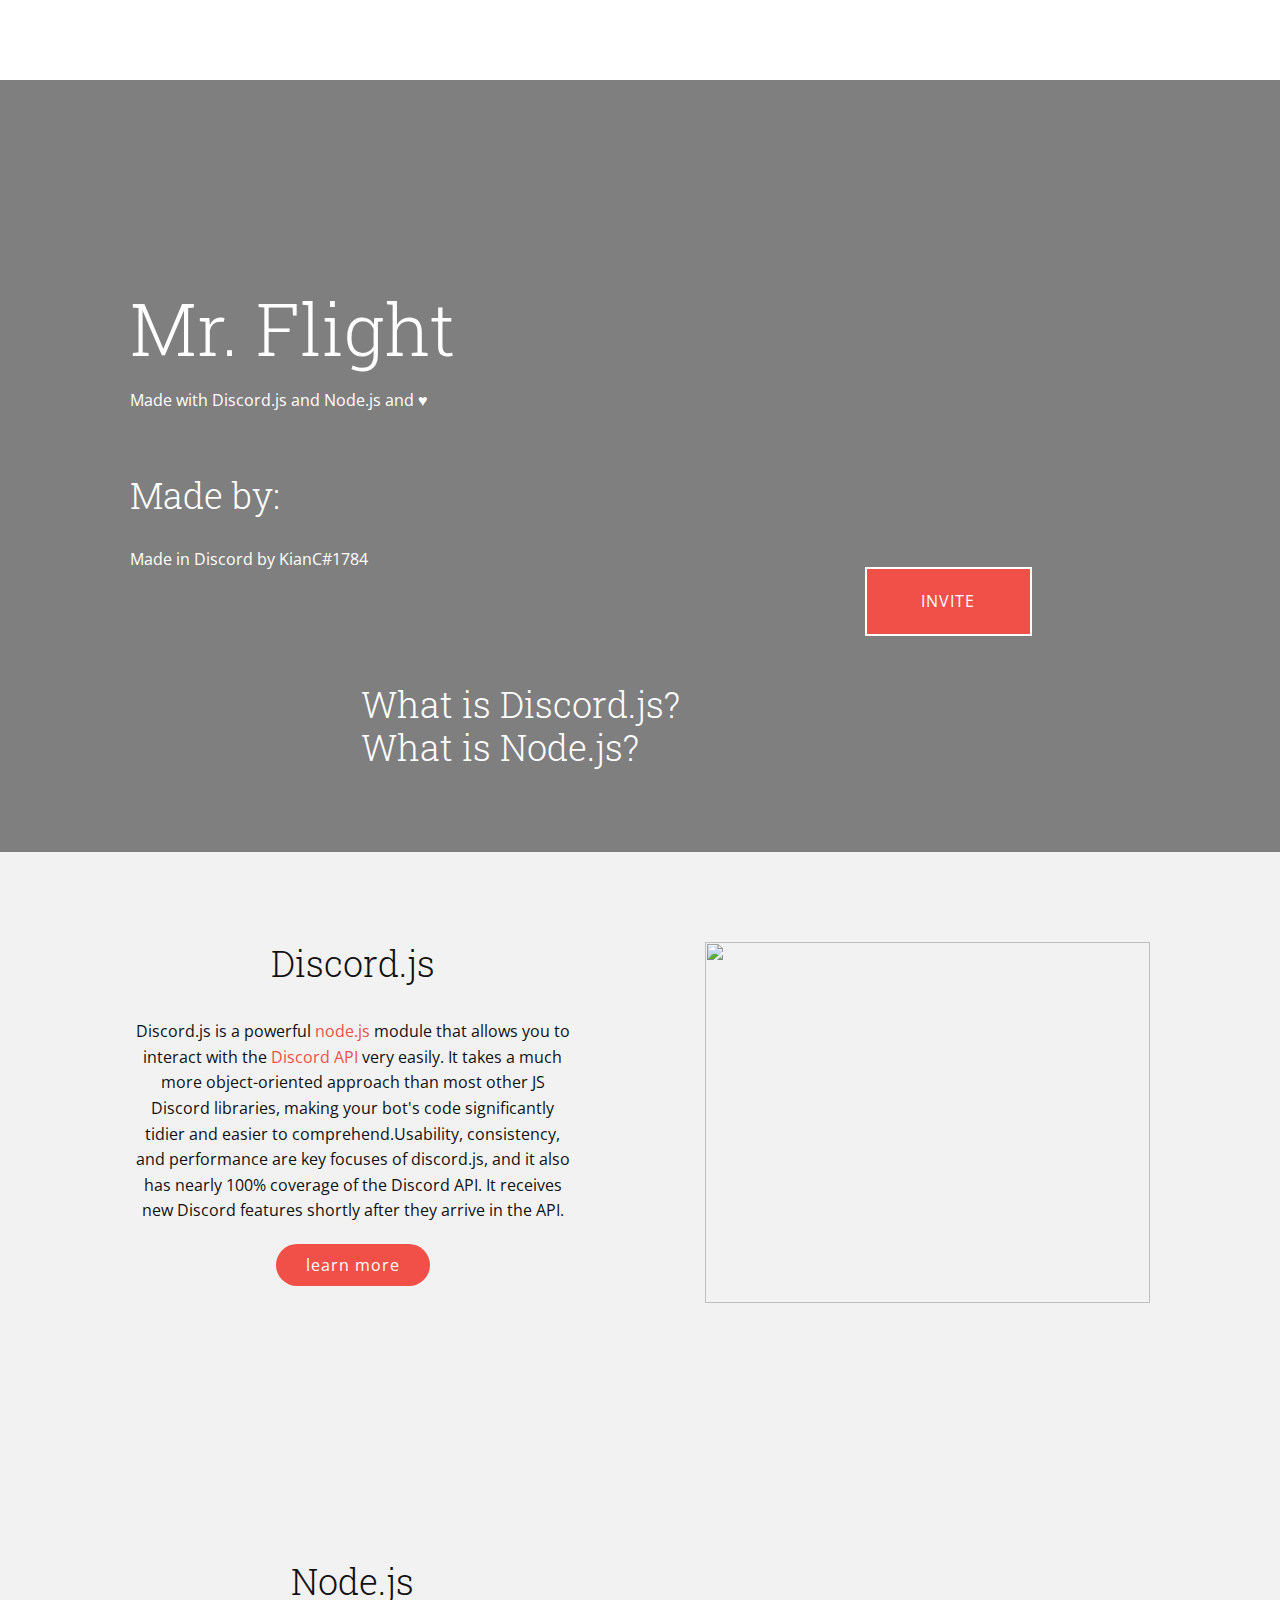
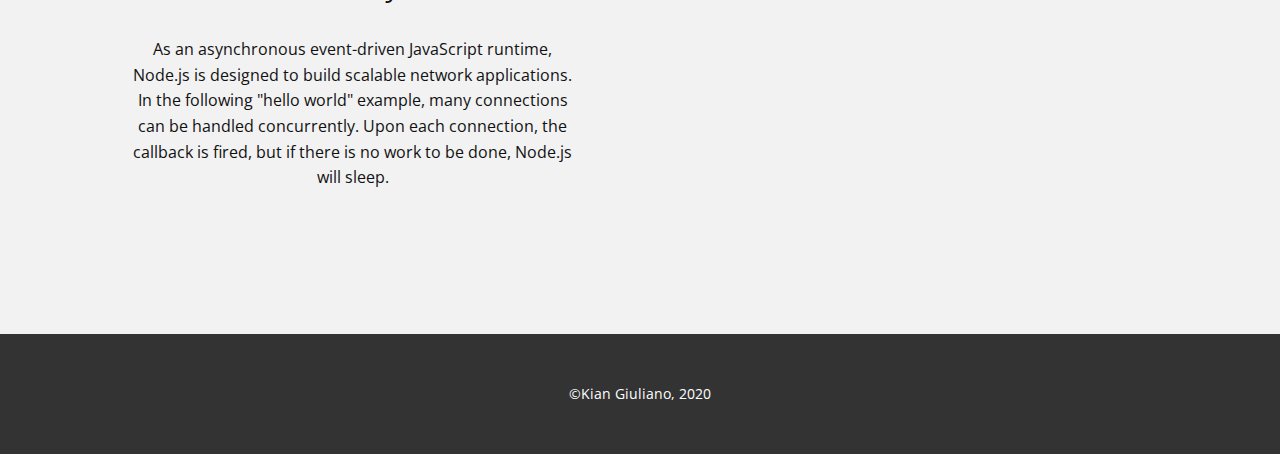
==== commit 8b2f3121: "Add files via upload" ====
--- a/index.html
+++ b/index.html
@@ -1,70 +1,137 @@
 <!DOCTYPE html>
-<html lang="en">
-<title>Mr. Flight</title>
-<meta charset="UTF-8">
-<meta name="viewport" content="width=device-width, initial-scale=1">
-<link rel="stylesheet" href="style.css">
-<link rel="stylesheet" href="https://fonts.googleapis.com/css?family=Lato">
-<link rel="stylesheet" href="https://cdnjs.cloudflare.com/ajax/libs/font-awesome/4.7.0/css/font-awesome.min.css">
-<style>
-body {font-family: "Lato", sans-serif}
-.mySlides {display: none}
-body {
-    background-image:linear-gradient(white, grey)
-
-}
-body {
-  filter: grayscale(100%);
-}
-
-</style>
-<head profile="https://i.ibb.co/kgmLhVC/Mr-FLighr.png">
+<html style="font-size: 16px;">
+  <head>
+    <link rel="stylesheet" type="text/css" href="Page-1.css" media="screen"/>
     <link rel="icon" 
       type="image/png" 
-      href="https://i.ibb.co/kgmLhVC/Mr-FLighr.png">
-</head>
-<body>
-
-<!-- Navbar -->
-<div class="w3-top">
-  <div class="w3-bar w3-black w3-card">
-    <a class="w3-bar-item w3-button w3-padding-large w3-hide-medium w3-hide-large w3-right" href="javascript:void(0)" onclick="myFunction()" title="Toggle Navigation Menu"><i class="fa fa-bars"></i></a>
-    <a href="#" class="w3-bar-item w3-button w3-padding-large">HOME</a>
-    <a href="discord.js.file.html" class="w3-bar-item w3-button w3-padding-large w3-hide-small">DISCORD.JS</a>
-
-   <!-- <a href="javascript:void(0)" class="w3-padding-large w3-hover-red w3-hide-small w3-right"><i class="fa fa-search"></i></a>-->
-  </div>    
-</div>
-
-<!-- Navbar on small screens (remove the onclick attribute if you want the navbar to always show on top of the content when clicking on the links) -->
-<div id="navDemo" class="w3-bar-block w3-black w3-hide w3-hide-large w3-hide-medium w3-top" style="margin-top:46px">
-  <a href="discord.js.file.html" class="w3-bar-item w3-button w3-padding-large" onclick="myFunction()">Discord.js   </a>
-
-</div>
-
-<!-- Page content -->
-<div class= "w3-content" style="max-width:2000px;margin-top:46px">
-
-  
-
-  <!-- The Band Section -->
-  <div class="w3-container w3-content w3-center w3-padding-64" style="max-width:800px" id="band">
-    <h2 class="w3-wide">- Mr. Flight -</h2>
-    <h3 class="w3-wide">- By KianC#1784 -</h3>
-    <h4 class = "w3-wide">- <img src = "https://discord.js.org/static/logo.svg" width = 25%> -</h4>
-
-<p style="font-size: 300%;">About</p>
-<h2> . . . . . . . . . </h2>
-<h3><i>Mr. Flight</i> is a fun and moderator bot.</h3>
- 
-  
-<!-- End Page Content -->
-</div>
-
-<!-- Footer -->
-<footer class="w3-container w3-padding-64 w3-center w3-opa30%city w3-light-grey w3-xlarge">
-© Kian Giuliano, 2020
-</footer>
-
-</body>
-</html>
+      href="images/that2.jpg">
+    <meta name="viewport" content="width=device-width, initial-scale=1.0">
+    <meta charset="utf-8">
+    <meta name="keywords" content="Mr. Flight, Made by:, What is Discord.js?What is Node.js?, Discord.js, Node.js">
+    <meta name="description" content="">
+    <meta name="page_type" content="np-template-header-footer-from-plugin">
+    <title>Mr. Flight</title>
+    <link rel="stylesheet" href="nicepage.css" media="screen">
+<link rel="stylesheet" href="Page-1.css" media="screen">
+    <script class="u-script" type="text/javascript" src="jquery.js" defer=""></script>
+    <script class="u-script" type="text/javascript" src="nicepage.js" defer=""></script>
+    <meta name="generator" content="Nicepage 2.22.0, nicepage.com">
+    
+    
+    
+    
+    <link id="u-theme-google-font" rel="stylesheet" href="https://fonts.googleapis.com/css?family=Roboto+Slab:100,300,400,700|Open+Sans:300,300i,400,400i,600,600i,700,700i,800,800i">
+    <script type="application/ld+json">{
+		"@context": "http://schema.org",
+		"@type": "Organization",
+		"name": "",
+		"url": "index.html",
+		"logo": "images/that2.png"
+}</script>
+    <meta property="og:title" content="Page 1">
+    <meta property="og:type" content="website">
+    <meta name="theme-color" content="#f15048">
+    <link rel="canonical" href="index.html">
+    <meta property="og:url" content="index.html">
+  </head>
+  <body data-home-page="Page-1.html" data-home-page-title="Page 1" class="u-body"><header class="u-clearfix u-header u-header" id="sec-2b1f"><div class="u-clearfix u-sheet u-valign-middle u-sheet-1">
+        <nav class="u-menu u-menu-dropdown u-offcanvas u-menu-1">
+          <div class="menu-collapse" style="font-size: 1rem; letter-spacing: 0;">
+            <a class="u-button-style u-custom-left-right-menu-spacing u-custom-padding-bottom u-custom-top-bottom-menu-spacing u-nav-link u-text-active-palette-1-base u-text-hover-palette-2-base" href="#">
+              <svg><use xmlns:xlink="http://www.w3.org/1999/xlink" xlink:href="#menu-hamburger"></use></svg>
+              <svg version="1.1" xmlns="http://www.w3.org/2000/svg" xmlns:xlink="http://www.w3.org/1999/xlink"><defs><symbol id="menu-hamburger" viewBox="0 0 16 16" style="width: 16px; height: 16px;"><rect y="1" width="16" height="2"></rect><rect y="7" width="16" height="2"></rect><rect y="13" width="16" height="2"></rect>
+</symbol>
+</defs></svg>
+            </a>
+          </div>
+          <div class="u-nav-container">
+</li></ul>
+          </div>
+          <div class="u-nav-container-collapse">
+            <div class="u-black u-container-style u-inner-container-layout u-opacity u-opacity-95 u-sidenav">
+              <div class="u-menu-close"></div>
+</li></ul>
+            </div>
+            <div class="u-black u-menu-overlay u-opacity u-opacity-70"></div>
+          </div>
+        </nav>
+      </div></header>
+    <section class="u-clearfix u-expand-resize u-image u-shading u-section-1" src="" data-image-width="995" data-image-height="738" id="sec-f387">
+      <div class="u-clearfix u-sheet u-sheet-1">
+        <h1 class="u-text u-title u-text-1">Mr. Flight</h1>
+        <p class="u-large-text u-text u-text-variant u-text-2">Made with Discord.js and Node.js and ♥</p>
+        <div class="u-clearfix u-expanded-width u-gutter-10 u-layout-wrap u-layout-wrap-1">
+          <div class="u-layout">
+            <div class="u-layout-row">
+              <div class="u-align-left u-container-style u-layout-cell u-left-cell u-size-30 u-layout-cell-1">
+                <div class="u-container-layout u-valign-top-lg u-valign-top-md u-valign-top-xl u-container-layout-1">
+                  <h2 class="u-heading-font u-subtitle u-text u-text-3">Made by:</h2>
+                  <p class="u-text u-text-4">Made in&nbsp;<a class="u-btn u-button-style u-none u-text-body-alt-color u-btn-1" href="https://discord.com/new" target="_blank">Discord</a>&nbsp;by&nbsp;KianC#1784
+                  </p>
+                </div>
+              </div>
+              <div class="u-align-left u-container-style u-layout-cell u-right-cell u-size-30 u-layout-cell-2">
+                <div class="u-container-layout u-container-layout-2">
+                  <a href="https://discord.com/new" class="u-border-2 u-border-white u-btn u-btn-rectangle u-button-style u-palette-1-base u-btn-2" target="_blank">INVITE</a>
+                </div>
+              </div>
+            </div>
+          </div>
+        </div>
+        <h2 class="u-heading-font u-subtitle u-text u-text-5">
+          <a class="u-btn u-button-style u-none u-text-body-alt-color u-btn-3" href="#sec-c11b">What is Discord.js?</a>
+          <br>
+          <a href="#sec-f7da" class="u-btn u-button-style u-none u-text-body-alt-color u-btn-4">What is Node.js?</a>
+        </h2>
+      </div>
+    </section>
+    <section class="u-clearfix u-grey-5 u-section-2" id="sec-c11b">
+      <div class="u-clearfix u-sheet u-sheet-1">
+        <div class="u-clearfix u-expanded-width u-gutter-10 u-layout-wrap u-layout-wrap-1">
+          <div class="u-layout">
+            <div class="u-layout-row">
+              <div class="u-container-style u-layout-cell u-left-cell u-size-30 u-size-xs-60 u-layout-cell-1" src="">
+                <div class="u-container-layout u-container-layout-1">
+                  <h2 class="u-align-center u-text u-text-1">Discord.js</h2>
+                  <p class="u-align-center u-text u-text-2">Discord.js is a powerful&nbsp;<a href="https://nodejs.org/">node.js</a>&nbsp;module that allows you to interact with the&nbsp;<a href="https://discordapp.com/developers/docs/intro">Discord API</a>&nbsp;very easily. It takes a much more object-oriented approach than most other JS Discord libraries, making your bot's code significantly tidier and easier to comprehend.Usability, consistency, and performance are key focuses of discord.js, and it also has nearly 100% coverage of the Discord API. It receives new Discord features shortly after they arrive in the API.
+                  </p>
+                  <a href="https://discord.js.org/#/" class="u-border-radius-50 u-btn u-btn-round u-button-style u-btn-1" target="_blank">learn more</a>
+                </div>
+              </div>
+              <div class="u-container-style u-layout-cell u-right-cell u-size-30 u-size-xs-60 u-layout-cell-2" src="">
+                <div class="u-container-layout u-valign-middle u-container-layout-2" src="">
+                  <img src="images/djs.png" alt="" class="u-expanded-width u-image u-image-default u-image-1" data-image-width="225" data-image-height="225">
+                </div>
+              </div>
+            </div>
+          </div>
+        </div>
+      </div>
+    </section>
+    <section class="u-clearfix u-grey-5 u-section-3" id="sec-f7da">
+      <div class="u-clearfix u-sheet u-sheet-1">
+        <div class="u-clearfix u-expanded-width u-gutter-10 u-layout-wrap u-layout-wrap-1">
+          <div class="u-layout">
+            <div class="u-layout-row">
+              <div class="u-container-style u-layout-cell u-left-cell u-size-30 u-size-xs-60 u-layout-cell-1" src="">
+                <div class="u-container-layout u-container-layout-1">
+                  <h2 class="u-align-center u-text u-text-1">Node.js</h2>
+                  <p class="u-align-center u-text u-text-2">As an asynchronous event-driven JavaScript runtime, Node.js is designed to build scalable network applications. In the following "hello world" example, many connections can be handled concurrently. Upon each connection, the callback is fired, but if there is no work to be done, Node.js will sleep.</p>
+                </div>
+              </div>
+              <div class="u-align-center u-container-style u-image u-layout-cell u-right-cell u-size-30 u-size-xs-60 u-image-1" src="" data-image-width="589" data-image-height="361">
+                <div class="u-container-layout u-valign-middle u-container-layout-2" src=""></div>
+              </div>
+            </div>
+          </div>
+        </div>
+      </div>
+    </section>
+    
+    
+    <footer class="u-align-center u-clearfix u-footer u-grey-80 u-footer" id="sec-3fd2"><div class="u-clearfix u-sheet u-sheet-1">
+        <p class="u-small-text u-text u-text-variant u-text-1">©Kian Giuliano, 2020</p>
+      </div></footer>
+    
+  </body>
+</html>--- a/Page-1.css
+++ b/Page-1.css
@@ -0,0 +1,96 @@
+.u-section-1 {background-image: linear-gradient(0deg, rgba(0,0,0,0.5), rgba(0,0,0,0.5)), url("images/that2.jpg"); background-position: 50% 50%}
+.u-section-1 .u-sheet-1 {min-height: 772px}
+.u-section-1 .u-text-1 {margin: 209px 345px 0 60px}
+.u-section-1 .u-text-2 {margin: 20px 345px 0 60px}
+.u-section-1 .u-layout-wrap-1 {margin: 30px auto 0 0}
+.u-section-1 .u-layout-cell-1 {min-height: 209px}
+.u-section-1 .u-container-layout-1 {padding: 30px 60px}
+.u-section-1 .u-text-3 {margin: 0}
+.u-section-1 .u-text-4 {margin: 30px 0 0}
+.u-section-1 .u-btn-1 {background-image: none; border-style: none; padding: 0}
+.u-section-1 .u-layout-cell-2 {min-height: 209px}
+.u-section-1 .u-container-layout-2 {padding: 30px 60px}
+.u-section-1 .u-btn-2 {background-image: none; border-style: solid; margin: 93px 118px -23px auto; padding: 21px 55px 22px 54px}
+.u-section-1 .u-text-5 {margin: 40px 404px 60px 291px}
+.u-section-1 .u-btn-3 {padding: 0}
+.u-section-1 .u-btn-4 {padding: 0} 
+
+@media (max-width: 1199px){ .u-section-1 .u-sheet-1 {min-height: 637px}
+.u-section-1 .u-text-1 {margin-right: 205px; margin-left: 0}
+.u-section-1 .u-text-2 {margin-right: 205px; margin-left: 0}
+.u-section-1 .u-layout-wrap-1 {margin-right: initial; margin-left: initial}
+.u-section-1 .u-layout-cell-1 {min-height: 172px}
+.u-section-1 .u-layout-cell-2 {min-height: 172px}
+.u-section-1 .u-btn-2 {margin-right: 18px}
+.u-section-1 .u-text-5 {margin-left: 191px; margin-right: 304px} }
+
+@media (max-width: 991px){ .u-section-1 .u-sheet-1 {min-height: 416px}
+.u-section-1 .u-text-1 {margin-right: 0}
+.u-section-1 .u-text-2 {margin-right: 0}
+.u-section-1 .u-layout-cell-1 {min-height: 100px}
+.u-section-1 .u-container-layout-1 {padding-left: 30px; padding-right: 30px}
+.u-section-1 .u-layout-cell-2 {min-height: 100px}
+.u-section-1 .u-container-layout-2 {padding-left: 30px; padding-right: 30px}
+.u-section-1 .u-btn-2 {margin-right: 0}
+.u-section-1 .u-text-5 {margin-left: 81px; margin-right: 194px} }
+
+@media (max-width: 767px){ .u-section-1 .u-sheet-1 {min-height: 516px}
+.u-section-1 .u-container-layout-1 {padding-left: 10px; padding-right: 10px}
+.u-section-1 .u-container-layout-2 {padding-left: 10px; padding-right: 10px}
+.u-section-1 .u-text-5 {margin-left: 0; margin-right: 95px} }
+
+@media (max-width: 575px){ .u-section-1 .u-sheet-1 {min-height: 443px}
+.u-section-1 .u-text-5 {margin-right: 0} }.u-section-2 {background-image: none}
+.u-section-2 .u-sheet-1 {min-height: 541px}
+.u-section-2 .u-layout-wrap-1 {pointer-events: auto; margin: 60px auto 60px 0}
+.u-section-2 .u-layout-cell-1 {min-height: 431px; pointer-events: auto}
+.u-section-2 .u-container-layout-1 {padding: 30px 60px}
+.u-section-2 .u-text-1 {margin: 0}
+.u-section-2 .u-text-2 {margin: 34px 0 0}
+.u-section-2 .u-btn-1 {margin: 20px auto 0}
+.u-section-2 .u-layout-cell-2 {min-height: 431px; pointer-events: auto; background-position: 50% 50%}
+.u-section-2 .u-container-layout-2 {padding: 30px 60px}
+.u-section-2 .u-image-1 {height: 361px; margin: 0 auto 0 0} 
+
+@media (max-width: 1199px){ .u-section-2 .u-sheet-1 {min-height: 24px}
+.u-section-2 .u-layout-wrap-1 {margin-right: initial; margin-left: initial}
+.u-section-2 .u-layout-cell-1 {min-height: 355px}
+.u-section-2 .u-layout-cell-2 {min-height: 355px}
+.u-section-2 .u-image-1 {height: 281px; margin-right: initial; margin-left: initial} }
+
+@media (max-width: 991px){ .u-section-2 .u-layout-cell-1 {min-height: 100px}
+.u-section-2 .u-container-layout-1 {padding-left: 30px; padding-right: 30px}
+.u-section-2 .u-layout-cell-2 {min-height: 100px}
+.u-section-2 .u-container-layout-2 {padding-left: 30px; padding-right: 30px}
+.u-section-2 .u-image-1 {height: 241px; margin-right: initial; margin-left: initial} }
+
+@media (max-width: 767px){ .u-section-2 .u-sheet-1 {min-height: 260px}
+.u-section-2 .u-container-layout-1 {padding-left: 10px; padding-right: 10px}
+.u-section-2 .u-container-layout-2 {padding-left: 10px; padding-right: 10px}
+.u-section-2 .u-image-1 {height: 418px; margin-right: initial; margin-left: initial} }
+
+@media (max-width: 575px){ .u-section-2 .u-sheet-1 {min-height: 109px}
+.u-section-2 .u-image-1 {height: 257px; margin-right: initial; margin-left: initial} }.u-section-3 {background-image: none}
+.u-section-3 .u-sheet-1 {min-height: 541px}
+.u-section-3 .u-layout-wrap-1 {pointer-events: auto; margin: 60px auto 60px 0}
+.u-section-3 .u-layout-cell-1 {min-height: 431px; pointer-events: auto}
+.u-section-3 .u-container-layout-1 {padding: 30px 60px}
+.u-section-3 .u-text-1 {margin: 77px 0 0}
+.u-section-3 .u-text-2 {margin: 34px 0 0}
+.u-section-3 .u-image-1 {min-height: 431px; pointer-events: auto; background-image: url("images/node.svg"); background-position: 50% 50%}
+.u-section-3 .u-container-layout-2 {padding: 30px 60px} 
+
+@media (max-width: 1199px){ .u-section-3 .u-layout-wrap-1 {margin-right: initial; margin-left: initial}
+.u-section-3 .u-layout-cell-1 {min-height: 355px}
+.u-section-3 .u-image-1 {min-height: 355px} }
+
+@media (max-width: 991px){ .u-section-3 .u-layout-cell-1 {min-height: 100px}
+.u-section-3 .u-container-layout-1 {padding-left: 30px; padding-right: 30px}
+.u-section-3 .u-image-1 {min-height: 272px}
+.u-section-3 .u-container-layout-2 {padding-left: 30px; padding-right: 30px} }
+
+@media (max-width: 767px){ .u-section-3 .u-container-layout-1 {padding-left: 10px; padding-right: 10px}
+.u-section-3 .u-image-1 {min-height: 408px}
+.u-section-3 .u-container-layout-2 {padding-left: 10px; padding-right: 10px} }
+
+@media (max-width: 575px){ .u-section-3 .u-image-1 {min-height: 257px} }--- a/nicepage.css
+++ b/nicepage.css
@@ -0,0 +1,28665 @@
+/*begin-commonstyles animate*/@charset "UTF-8";
+
+/*!
+ * animate.css -https://daneden.github.io/animate.css/
+ * Version - 3.7.2
+ * Licensed under the MIT license - http://opensource.org/licenses/MIT
+ *
+ * Copyright (c) 2019 Daniel Eden
+ */
+
+@-webkit-keyframes bounce {
+  from,
+  20%,
+  53%,
+  80%,
+  to {
+    -webkit-animation-timing-function: cubic-bezier(0.215, 0.61, 0.355, 1);
+    animation-timing-function: cubic-bezier(0.215, 0.61, 0.355, 1);
+    -webkit-transform: translate3d(0, 0, 0);
+    transform: translate3d(0, 0, 0);
+  }
+
+  40%,
+  43% {
+    -webkit-animation-timing-function: cubic-bezier(0.755, 0.05, 0.855, 0.06);
+    animation-timing-function: cubic-bezier(0.755, 0.05, 0.855, 0.06);
+    -webkit-transform: translate3d(0, -30px, 0);
+    transform: translate3d(0, -30px, 0);
+  }
+
+  70% {
+    -webkit-animation-timing-function: cubic-bezier(0.755, 0.05, 0.855, 0.06);
+    animation-timing-function: cubic-bezier(0.755, 0.05, 0.855, 0.06);
+    -webkit-transform: translate3d(0, -15px, 0);
+    transform: translate3d(0, -15px, 0);
+  }
+
+  90% {
+    -webkit-transform: translate3d(0, -4px, 0);
+    transform: translate3d(0, -4px, 0);
+  }
+}
+
+@keyframes bounce {
+  from,
+  20%,
+  53%,
+  80%,
+  to {
+    -webkit-animation-timing-function: cubic-bezier(0.215, 0.61, 0.355, 1);
+    animation-timing-function: cubic-bezier(0.215, 0.61, 0.355, 1);
+    -webkit-transform: translate3d(0, 0, 0);
+    transform: translate3d(0, 0, 0);
+  }
+
+  40%,
+  43% {
+    -webkit-animation-timing-function: cubic-bezier(0.755, 0.05, 0.855, 0.06);
+    animation-timing-function: cubic-bezier(0.755, 0.05, 0.855, 0.06);
+    -webkit-transform: translate3d(0, -30px, 0);
+    transform: translate3d(0, -30px, 0);
+  }
+
+  70% {
+    -webkit-animation-timing-function: cubic-bezier(0.755, 0.05, 0.855, 0.06);
+    animation-timing-function: cubic-bezier(0.755, 0.05, 0.855, 0.06);
+    -webkit-transform: translate3d(0, -15px, 0);
+    transform: translate3d(0, -15px, 0);
+  }
+
+  90% {
+    -webkit-transform: translate3d(0, -4px, 0);
+    transform: translate3d(0, -4px, 0);
+  }
+}
+
+.bounce {
+  -webkit-animation-name: bounce;
+  animation-name: bounce;
+  -webkit-transform-origin: center bottom;
+  transform-origin: center bottom;
+}
+
+@-webkit-keyframes flash {
+  from,
+  50%,
+  to {
+    opacity: 1;
+  }
+
+  25%,
+  75% {
+    opacity: 0;
+  }
+}
+
+@keyframes flash {
+  from,
+  50%,
+  to {
+    opacity: 1;
+  }
+
+  25%,
+  75% {
+    opacity: 0;
+  }
+}
+
+.flash {
+  -webkit-animation-name: flash;
+  animation-name: flash;
+}
+
+/* originally authored by Nick Pettit - https://github.com/nickpettit/glide */
+
+@-webkit-keyframes pulse {
+  from {
+    -webkit-transform: scale3d(1, 1, 1);
+    transform: scale3d(1, 1, 1);
+  }
+
+  50% {
+    -webkit-transform: scale3d(1.05, 1.05, 1.05);
+    transform: scale3d(1.05, 1.05, 1.05);
+  }
+
+  to {
+    -webkit-transform: scale3d(1, 1, 1);
+    transform: scale3d(1, 1, 1);
+  }
+}
+
+@keyframes pulse {
+  from {
+    -webkit-transform: scale3d(1, 1, 1);
+    transform: scale3d(1, 1, 1);
+  }
+
+  50% {
+    -webkit-transform: scale3d(1.05, 1.05, 1.05);
+    transform: scale3d(1.05, 1.05, 1.05);
+  }
+
+  to {
+    -webkit-transform: scale3d(1, 1, 1);
+    transform: scale3d(1, 1, 1);
+  }
+}
+
+.pulse {
+  -webkit-animation-name: pulse;
+  animation-name: pulse;
+}
+
+@-webkit-keyframes rubberBand {
+  from {
+    -webkit-transform: scale3d(1, 1, 1);
+    transform: scale3d(1, 1, 1);
+  }
+
+  30% {
+    -webkit-transform: scale3d(1.25, 0.75, 1);
+    transform: scale3d(1.25, 0.75, 1);
+  }
+
+  40% {
+    -webkit-transform: scale3d(0.75, 1.25, 1);
+    transform: scale3d(0.75, 1.25, 1);
+  }
+
+  50% {
+    -webkit-transform: scale3d(1.15, 0.85, 1);
+    transform: scale3d(1.15, 0.85, 1);
+  }
+
+  65% {
+    -webkit-transform: scale3d(0.95, 1.05, 1);
+    transform: scale3d(0.95, 1.05, 1);
+  }
+
+  75% {
+    -webkit-transform: scale3d(1.05, 0.95, 1);
+    transform: scale3d(1.05, 0.95, 1);
+  }
+
+  to {
+    -webkit-transform: scale3d(1, 1, 1);
+    transform: scale3d(1, 1, 1);
+  }
+}
+
+@keyframes rubberBand {
+  from {
+    -webkit-transform: scale3d(1, 1, 1);
+    transform: scale3d(1, 1, 1);
+  }
+
+  30% {
+    -webkit-transform: scale3d(1.25, 0.75, 1);
+    transform: scale3d(1.25, 0.75, 1);
+  }
+
+  40% {
+    -webkit-transform: scale3d(0.75, 1.25, 1);
+    transform: scale3d(0.75, 1.25, 1);
+  }
+
+  50% {
+    -webkit-transform: scale3d(1.15, 0.85, 1);
+    transform: scale3d(1.15, 0.85, 1);
+  }
+
+  65% {
+    -webkit-transform: scale3d(0.95, 1.05, 1);
+    transform: scale3d(0.95, 1.05, 1);
+  }
+
+  75% {
+    -webkit-transform: scale3d(1.05, 0.95, 1);
+    transform: scale3d(1.05, 0.95, 1);
+  }
+
+  to {
+    -webkit-transform: scale3d(1, 1, 1);
+    transform: scale3d(1, 1, 1);
+  }
+}
+
+.rubberBand {
+  -webkit-animation-name: rubberBand;
+  animation-name: rubberBand;
+}
+
+@-webkit-keyframes shake {
+  from,
+  to {
+    -webkit-transform: translate3d(0, 0, 0);
+    transform: translate3d(0, 0, 0);
+  }
+
+  10%,
+  30%,
+  50%,
+  70%,
+  90% {
+    -webkit-transform: translate3d(-10px, 0, 0);
+    transform: translate3d(-10px, 0, 0);
+  }
+
+  20%,
+  40%,
+  60%,
+  80% {
+    -webkit-transform: translate3d(10px, 0, 0);
+    transform: translate3d(10px, 0, 0);
+  }
+}
+
+@keyframes shake {
+  from,
+  to {
+    -webkit-transform: translate3d(0, 0, 0);
+    transform: translate3d(0, 0, 0);
+  }
+
+  10%,
+  30%,
+  50%,
+  70%,
+  90% {
+    -webkit-transform: translate3d(-10px, 0, 0);
+    transform: translate3d(-10px, 0, 0);
+  }
+
+  20%,
+  40%,
+  60%,
+  80% {
+    -webkit-transform: translate3d(10px, 0, 0);
+    transform: translate3d(10px, 0, 0);
+  }
+}
+
+.shake {
+  -webkit-animation-name: shake;
+  animation-name: shake;
+}
+
+@-webkit-keyframes headShake {
+  0% {
+    -webkit-transform: translateX(0);
+    transform: translateX(0);
+  }
+
+  6.5% {
+    -webkit-transform: translateX(-6px) rotateY(-9deg);
+    transform: translateX(-6px) rotateY(-9deg);
+  }
+
+  18.5% {
+    -webkit-transform: translateX(5px) rotateY(7deg);
+    transform: translateX(5px) rotateY(7deg);
+  }
+
+  31.5% {
+    -webkit-transform: translateX(-3px) rotateY(-5deg);
+    transform: translateX(-3px) rotateY(-5deg);
+  }
+
+  43.5% {
+    -webkit-transform: translateX(2px) rotateY(3deg);
+    transform: translateX(2px) rotateY(3deg);
+  }
+
+  50% {
+    -webkit-transform: translateX(0);
+    transform: translateX(0);
+  }
+}
+
+@keyframes headShake {
+  0% {
+    -webkit-transform: translateX(0);
+    transform: translateX(0);
+  }
+
+  6.5% {
+    -webkit-transform: translateX(-6px) rotateY(-9deg);
+    transform: translateX(-6px) rotateY(-9deg);
+  }
+
+  18.5% {
+    -webkit-transform: translateX(5px) rotateY(7deg);
+    transform: translateX(5px) rotateY(7deg);
+  }
+
+  31.5% {
+    -webkit-transform: translateX(-3px) rotateY(-5deg);
+    transform: translateX(-3px) rotateY(-5deg);
+  }
+
+  43.5% {
+    -webkit-transform: translateX(2px) rotateY(3deg);
+    transform: translateX(2px) rotateY(3deg);
+  }
+
+  50% {
+    -webkit-transform: translateX(0);
+    transform: translateX(0);
+  }
+}
+
+.headShake {
+  -webkit-animation-timing-function: ease-in-out;
+  animation-timing-function: ease-in-out;
+  -webkit-animation-name: headShake;
+  animation-name: headShake;
+}
+
+@-webkit-keyframes swing {
+  20% {
+    -webkit-transform: rotate3d(0, 0, 1, 15deg);
+    transform: rotate3d(0, 0, 1, 15deg);
+  }
+
+  40% {
+    -webkit-transform: rotate3d(0, 0, 1, -10deg);
+    transform: rotate3d(0, 0, 1, -10deg);
+  }
+
+  60% {
+    -webkit-transform: rotate3d(0, 0, 1, 5deg);
+    transform: rotate3d(0, 0, 1, 5deg);
+  }
+
+  80% {
+    -webkit-transform: rotate3d(0, 0, 1, -5deg);
+    transform: rotate3d(0, 0, 1, -5deg);
+  }
+
+  to {
+    -webkit-transform: rotate3d(0, 0, 1, 0deg);
+    transform: rotate3d(0, 0, 1, 0deg);
+  }
+}
+
+@keyframes swing {
+  20% {
+    -webkit-transform: rotate3d(0, 0, 1, 15deg);
+    transform: rotate3d(0, 0, 1, 15deg);
+  }
+
+  40% {
+    -webkit-transform: rotate3d(0, 0, 1, -10deg);
+    transform: rotate3d(0, 0, 1, -10deg);
+  }
+
+  60% {
+    -webkit-transform: rotate3d(0, 0, 1, 5deg);
+    transform: rotate3d(0, 0, 1, 5deg);
+  }
+
+  80% {
+    -webkit-transform: rotate3d(0, 0, 1, -5deg);
+    transform: rotate3d(0, 0, 1, -5deg);
+  }
+
+  to {
+    -webkit-transform: rotate3d(0, 0, 1, 0deg);
+    transform: rotate3d(0, 0, 1, 0deg);
+  }
+}
+
+.swing {
+  -webkit-transform-origin: top center;
+  transform-origin: top center;
+  -webkit-animation-name: swing;
+  animation-name: swing;
+}
+
+@-webkit-keyframes tada {
+  from {
+    -webkit-transform: scale3d(1, 1, 1);
+    transform: scale3d(1, 1, 1);
+  }
+
+  10%,
+  20% {
+    -webkit-transform: scale3d(0.9, 0.9, 0.9) rotate3d(0, 0, 1, -3deg);
+    transform: scale3d(0.9, 0.9, 0.9) rotate3d(0, 0, 1, -3deg);
+  }
+
+  30%,
+  50%,
+  70%,
+  90% {
+    -webkit-transform: scale3d(1.1, 1.1, 1.1) rotate3d(0, 0, 1, 3deg);
+    transform: scale3d(1.1, 1.1, 1.1) rotate3d(0, 0, 1, 3deg);
+  }
+
+  40%,
+  60%,
+  80% {
+    -webkit-transform: scale3d(1.1, 1.1, 1.1) rotate3d(0, 0, 1, -3deg);
+    transform: scale3d(1.1, 1.1, 1.1) rotate3d(0, 0, 1, -3deg);
+  }
+
+  to {
+    -webkit-transform: scale3d(1, 1, 1);
+    transform: scale3d(1, 1, 1);
+  }
+}
+
+@keyframes tada {
+  from {
+    -webkit-transform: scale3d(1, 1, 1);
+    transform: scale3d(1, 1, 1);
+  }
+
+  10%,
+  20% {
+    -webkit-transform: scale3d(0.9, 0.9, 0.9) rotate3d(0, 0, 1, -3deg);
+    transform: scale3d(0.9, 0.9, 0.9) rotate3d(0, 0, 1, -3deg);
+  }
+
+  30%,
+  50%,
+  70%,
+  90% {
+    -webkit-transform: scale3d(1.1, 1.1, 1.1) rotate3d(0, 0, 1, 3deg);
+    transform: scale3d(1.1, 1.1, 1.1) rotate3d(0, 0, 1, 3deg);
+  }
+
+  40%,
+  60%,
+  80% {
+    -webkit-transform: scale3d(1.1, 1.1, 1.1) rotate3d(0, 0, 1, -3deg);
+    transform: scale3d(1.1, 1.1, 1.1) rotate3d(0, 0, 1, -3deg);
+  }
+
+  to {
+    -webkit-transform: scale3d(1, 1, 1);
+    transform: scale3d(1, 1, 1);
+  }
+}
+
+.tada {
+  -webkit-animation-name: tada;
+  animation-name: tada;
+}
+
+/* originally authored by Nick Pettit - https://github.com/nickpettit/glide */
+
+@-webkit-keyframes wobble {
+  from {
+    -webkit-transform: translate3d(0, 0, 0);
+    transform: translate3d(0, 0, 0);
+  }
+
+  15% {
+    -webkit-transform: translate3d(-25%, 0, 0) rotate3d(0, 0, 1, -5deg);
+    transform: translate3d(-25%, 0, 0) rotate3d(0, 0, 1, -5deg);
+  }
+
+  30% {
+    -webkit-transform: translate3d(20%, 0, 0) rotate3d(0, 0, 1, 3deg);
+    transform: translate3d(20%, 0, 0) rotate3d(0, 0, 1, 3deg);
+  }
+
+  45% {
+    -webkit-transform: translate3d(-15%, 0, 0) rotate3d(0, 0, 1, -3deg);
+    transform: translate3d(-15%, 0, 0) rotate3d(0, 0, 1, -3deg);
+  }
+
+  60% {
+    -webkit-transform: translate3d(10%, 0, 0) rotate3d(0, 0, 1, 2deg);
+    transform: translate3d(10%, 0, 0) rotate3d(0, 0, 1, 2deg);
+  }
+
+  75% {
+    -webkit-transform: translate3d(-5%, 0, 0) rotate3d(0, 0, 1, -1deg);
+    transform: translate3d(-5%, 0, 0) rotate3d(0, 0, 1, -1deg);
+  }
+
+  to {
+    -webkit-transform: translate3d(0, 0, 0);
+    transform: translate3d(0, 0, 0);
+  }
+}
+
+@keyframes wobble {
+  from {
+    -webkit-transform: translate3d(0, 0, 0);
+    transform: translate3d(0, 0, 0);
+  }
+
+  15% {
+    -webkit-transform: translate3d(-25%, 0, 0) rotate3d(0, 0, 1, -5deg);
+    transform: translate3d(-25%, 0, 0) rotate3d(0, 0, 1, -5deg);
+  }
+
+  30% {
+    -webkit-transform: translate3d(20%, 0, 0) rotate3d(0, 0, 1, 3deg);
+    transform: translate3d(20%, 0, 0) rotate3d(0, 0, 1, 3deg);
+  }
+
+  45% {
+    -webkit-transform: translate3d(-15%, 0, 0) rotate3d(0, 0, 1, -3deg);
+    transform: translate3d(-15%, 0, 0) rotate3d(0, 0, 1, -3deg);
+  }
+
+  60% {
+    -webkit-transform: translate3d(10%, 0, 0) rotate3d(0, 0, 1, 2deg);
+    transform: translate3d(10%, 0, 0) rotate3d(0, 0, 1, 2deg);
+  }
+
+  75% {
+    -webkit-transform: translate3d(-5%, 0, 0) rotate3d(0, 0, 1, -1deg);
+    transform: translate3d(-5%, 0, 0) rotate3d(0, 0, 1, -1deg);
+  }
+
+  to {
+    -webkit-transform: translate3d(0, 0, 0);
+    transform: translate3d(0, 0, 0);
+  }
+}
+
+.wobble {
+  -webkit-animation-name: wobble;
+  animation-name: wobble;
+}
+
+@-webkit-keyframes jello {
+  from,
+  11.1%,
+  to {
+    -webkit-transform: translate3d(0, 0, 0);
+    transform: translate3d(0, 0, 0);
+  }
+
+  22.2% {
+    -webkit-transform: skewX(-12.5deg) skewY(-12.5deg);
+    transform: skewX(-12.5deg) skewY(-12.5deg);
+  }
+
+  33.3% {
+    -webkit-transform: skewX(6.25deg) skewY(6.25deg);
+    transform: skewX(6.25deg) skewY(6.25deg);
+  }
+
+  44.4% {
+    -webkit-transform: skewX(-3.125deg) skewY(-3.125deg);
+    transform: skewX(-3.125deg) skewY(-3.125deg);
+  }
+
+  55.5% {
+    -webkit-transform: skewX(1.5625deg) skewY(1.5625deg);
+    transform: skewX(1.5625deg) skewY(1.5625deg);
+  }
+
+  66.6% {
+    -webkit-transform: skewX(-0.78125deg) skewY(-0.78125deg);
+    transform: skewX(-0.78125deg) skewY(-0.78125deg);
+  }
+
+  77.7% {
+    -webkit-transform: skewX(0.390625deg) skewY(0.390625deg);
+    transform: skewX(0.390625deg) skewY(0.390625deg);
+  }
+
+  88.8% {
+    -webkit-transform: skewX(-0.1953125deg) skewY(-0.1953125deg);
+    transform: skewX(-0.1953125deg) skewY(-0.1953125deg);
+  }
+}
+
+@keyframes jello {
+  from,
+  11.1%,
+  to {
+    -webkit-transform: translate3d(0, 0, 0);
+    transform: translate3d(0, 0, 0);
+  }
+
+  22.2% {
+    -webkit-transform: skewX(-12.5deg) skewY(-12.5deg);
+    transform: skewX(-12.5deg) skewY(-12.5deg);
+  }
+
+  33.3% {
+    -webkit-transform: skewX(6.25deg) skewY(6.25deg);
+    transform: skewX(6.25deg) skewY(6.25deg);
+  }
+
+  44.4% {
+    -webkit-transform: skewX(-3.125deg) skewY(-3.125deg);
+    transform: skewX(-3.125deg) skewY(-3.125deg);
+  }
+
+  55.5% {
+    -webkit-transform: skewX(1.5625deg) skewY(1.5625deg);
+    transform: skewX(1.5625deg) skewY(1.5625deg);
+  }
+
+  66.6% {
+    -webkit-transform: skewX(-0.78125deg) skewY(-0.78125deg);
+    transform: skewX(-0.78125deg) skewY(-0.78125deg);
+  }
+
+  77.7% {
+    -webkit-transform: skewX(0.390625deg) skewY(0.390625deg);
+    transform: skewX(0.390625deg) skewY(0.390625deg);
+  }
+
+  88.8% {
+    -webkit-transform: skewX(-0.1953125deg) skewY(-0.1953125deg);
+    transform: skewX(-0.1953125deg) skewY(-0.1953125deg);
+  }
+}
+
+.jello {
+  -webkit-animation-name: jello;
+  animation-name: jello;
+  -webkit-transform-origin: center;
+  transform-origin: center;
+}
+
+@-webkit-keyframes heartBeat {
+  0% {
+    -webkit-transform: scale(1);
+    transform: scale(1);
+  }
+
+  14% {
+    -webkit-transform: scale(1.3);
+    transform: scale(1.3);
+  }
+
+  28% {
+    -webkit-transform: scale(1);
+    transform: scale(1);
+  }
+
+  42% {
+    -webkit-transform: scale(1.3);
+    transform: scale(1.3);
+  }
+
+  70% {
+    -webkit-transform: scale(1);
+    transform: scale(1);
+  }
+}
+
+@keyframes heartBeat {
+  0% {
+    -webkit-transform: scale(1);
+    transform: scale(1);
+  }
+
+  14% {
+    -webkit-transform: scale(1.3);
+    transform: scale(1.3);
+  }
+
+  28% {
+    -webkit-transform: scale(1);
+    transform: scale(1);
+  }
+
+  42% {
+    -webkit-transform: scale(1.3);
+    transform: scale(1.3);
+  }
+
+  70% {
+    -webkit-transform: scale(1);
+    transform: scale(1);
+  }
+}
+
+.heartBeat {
+  -webkit-animation-name: heartBeat;
+  animation-name: heartBeat;
+  -webkit-animation-duration: 1.3s;
+  animation-duration: 1.3s;
+  -webkit-animation-timing-function: ease-in-out;
+  animation-timing-function: ease-in-out;
+}
+
+@-webkit-keyframes bounceIn {
+  from,
+  20%,
+  40%,
+  60%,
+  80%,
+  to {
+    -webkit-animation-timing-function: cubic-bezier(0.215, 0.61, 0.355, 1);
+    animation-timing-function: cubic-bezier(0.215, 0.61, 0.355, 1);
+  }
+
+  0% {
+    opacity: 0;
+    -webkit-transform: scale3d(0.3, 0.3, 0.3);
+    transform: scale3d(0.3, 0.3, 0.3);
+  }
+
+  20% {
+    -webkit-transform: scale3d(1.1, 1.1, 1.1);
+    transform: scale3d(1.1, 1.1, 1.1);
+  }
+
+  40% {
+    -webkit-transform: scale3d(0.9, 0.9, 0.9);
+    transform: scale3d(0.9, 0.9, 0.9);
+  }
+
+  60% {
+    opacity: 1;
+    -webkit-transform: scale3d(1.03, 1.03, 1.03);
+    transform: scale3d(1.03, 1.03, 1.03);
+  }
+
+  80% {
+    -webkit-transform: scale3d(0.97, 0.97, 0.97);
+    transform: scale3d(0.97, 0.97, 0.97);
+  }
+
+  to {
+    opacity: 1;
+    -webkit-transform: scale3d(1, 1, 1);
+    transform: scale3d(1, 1, 1);
+  }
+}
+
+@keyframes bounceIn {
+  from,
+  20%,
+  40%,
+  60%,
+  80%,
+  to {
+    -webkit-animation-timing-function: cubic-bezier(0.215, 0.61, 0.355, 1);
+    animation-timing-function: cubic-bezier(0.215, 0.61, 0.355, 1);
+  }
+
+  0% {
+    opacity: 0;
+    -webkit-transform: scale3d(0.3, 0.3, 0.3);
+    transform: scale3d(0.3, 0.3, 0.3);
+  }
+
+  20% {
+    -webkit-transform: scale3d(1.1, 1.1, 1.1);
+    transform: scale3d(1.1, 1.1, 1.1);
+  }
+
+  40% {
+    -webkit-transform: scale3d(0.9, 0.9, 0.9);
+    transform: scale3d(0.9, 0.9, 0.9);
+  }
+
+  60% {
+    opacity: 1;
+    -webkit-transform: scale3d(1.03, 1.03, 1.03);
+    transform: scale3d(1.03, 1.03, 1.03);
+  }
+
+  80% {
+    -webkit-transform: scale3d(0.97, 0.97, 0.97);
+    transform: scale3d(0.97, 0.97, 0.97);
+  }
+
+  to {
+    opacity: 1;
+    -webkit-transform: scale3d(1, 1, 1);
+    transform: scale3d(1, 1, 1);
+  }
+}
+
+.bounceIn {
+  -webkit-animation-duration: 0.75s;
+  animation-duration: 0.75s;
+  -webkit-animation-name: bounceIn;
+  animation-name: bounceIn;
+}
+
+@-webkit-keyframes bounceInDown {
+  from,
+  60%,
+  75%,
+  90%,
+  to {
+    -webkit-animation-timing-function: cubic-bezier(0.215, 0.61, 0.355, 1);
+    animation-timing-function: cubic-bezier(0.215, 0.61, 0.355, 1);
+  }
+
+  0% {
+    opacity: 0;
+    -webkit-transform: translate3d(0, -3000px, 0);
+    transform: translate3d(0, -3000px, 0);
+  }
+
+  60% {
+    opacity: 1;
+    -webkit-transform: translate3d(0, 25px, 0);
+    transform: translate3d(0, 25px, 0);
+  }
+
+  75% {
+    -webkit-transform: translate3d(0, -10px, 0);
+    transform: translate3d(0, -10px, 0);
+  }
+
+  90% {
+    -webkit-transform: translate3d(0, 5px, 0);
+    transform: translate3d(0, 5px, 0);
+  }
+
+  to {
+    -webkit-transform: translate3d(0, 0, 0);
+    transform: translate3d(0, 0, 0);
+  }
+}
+
+@keyframes bounceInDown {
+  from,
+  60%,
+  75%,
+  90%,
+  to {
+    -webkit-animation-timing-function: cubic-bezier(0.215, 0.61, 0.355, 1);
+    animation-timing-function: cubic-bezier(0.215, 0.61, 0.355, 1);
+  }
+
+  0% {
+    opacity: 0;
+    -webkit-transform: translate3d(0, -3000px, 0);
+    transform: translate3d(0, -3000px, 0);
+  }
+
+  60% {
+    opacity: 1;
+    -webkit-transform: translate3d(0, 25px, 0);
+    transform: translate3d(0, 25px, 0);
+  }
+
+  75% {
+    -webkit-transform: translate3d(0, -10px, 0);
+    transform: translate3d(0, -10px, 0);
+  }
+
+  90% {
+    -webkit-transform: translate3d(0, 5px, 0);
+    transform: translate3d(0, 5px, 0);
+  }
+
+  to {
+    -webkit-transform: translate3d(0, 0, 0);
+    transform: translate3d(0, 0, 0);
+  }
+}
+
+.bounceInDown {
+  -webkit-animation-name: bounceInDown;
+  animation-name: bounceInDown;
+}
+
+@-webkit-keyframes bounceInLeft {
+  from,
+  60%,
+  75%,
+  90%,
+  to {
+    -webkit-animation-timing-function: cubic-bezier(0.215, 0.61, 0.355, 1);
+    animation-timing-function: cubic-bezier(0.215, 0.61, 0.355, 1);
+  }
+
+  0% {
+    opacity: 0;
+    -webkit-transform: translate3d(-3000px, 0, 0);
+    transform: translate3d(-3000px, 0, 0);
+  }
+
+  60% {
+    opacity: 1;
+    -webkit-transform: translate3d(25px, 0, 0);
+    transform: translate3d(25px, 0, 0);
+  }
+
+  75% {
+    -webkit-transform: translate3d(-10px, 0, 0);
+    transform: translate3d(-10px, 0, 0);
+  }
+
+  90% {
+    -webkit-transform: translate3d(5px, 0, 0);
+    transform: translate3d(5px, 0, 0);
+  }
+
+  to {
+    -webkit-transform: translate3d(0, 0, 0);
+    transform: translate3d(0, 0, 0);
+  }
+}
+
+@keyframes bounceInLeft {
+  from,
+  60%,
+  75%,
+  90%,
+  to {
+    -webkit-animation-timing-function: cubic-bezier(0.215, 0.61, 0.355, 1);
+    animation-timing-function: cubic-bezier(0.215, 0.61, 0.355, 1);
+  }
+
+  0% {
+    opacity: 0;
+    -webkit-transform: translate3d(-3000px, 0, 0);
+    transform: translate3d(-3000px, 0, 0);
+  }
+
+  60% {
+    opacity: 1;
+    -webkit-transform: translate3d(25px, 0, 0);
+    transform: translate3d(25px, 0, 0);
+  }
+
+  75% {
+    -webkit-transform: translate3d(-10px, 0, 0);
+    transform: translate3d(-10px, 0, 0);
+  }
+
+  90% {
+    -webkit-transform: translate3d(5px, 0, 0);
+    transform: translate3d(5px, 0, 0);
+  }
+
+  to {
+    -webkit-transform: translate3d(0, 0, 0);
+    transform: translate3d(0, 0, 0);
+  }
+}
+
+.bounceInLeft {
+  -webkit-animation-name: bounceInLeft;
+  animation-name: bounceInLeft;
+}
+
+@-webkit-keyframes bounceInRight {
+  from,
+  60%,
+  75%,
+  90%,
+  to {
+    -webkit-animation-timing-function: cubic-bezier(0.215, 0.61, 0.355, 1);
+    animation-timing-function: cubic-bezier(0.215, 0.61, 0.355, 1);
+  }
+
+  from {
+    opacity: 0;
+    -webkit-transform: translate3d(3000px, 0, 0);
+    transform: translate3d(3000px, 0, 0);
+  }
+
+  60% {
+    opacity: 1;
+    -webkit-transform: translate3d(-25px, 0, 0);
+    transform: translate3d(-25px, 0, 0);
+  }
+
+  75% {
+    -webkit-transform: translate3d(10px, 0, 0);
+    transform: translate3d(10px, 0, 0);
+  }
+
+  90% {
+    -webkit-transform: translate3d(-5px, 0, 0);
+    transform: translate3d(-5px, 0, 0);
+  }
+
+  to {
+    -webkit-transform: translate3d(0, 0, 0);
+    transform: translate3d(0, 0, 0);
+  }
+}
+
+@keyframes bounceInRight {
+  from,
+  60%,
+  75%,
+  90%,
+  to {
+    -webkit-animation-timing-function: cubic-bezier(0.215, 0.61, 0.355, 1);
+    animation-timing-function: cubic-bezier(0.215, 0.61, 0.355, 1);
+  }
+
+  from {
+    opacity: 0;
+    -webkit-transform: translate3d(3000px, 0, 0);
+    transform: translate3d(3000px, 0, 0);
+  }
+
+  60% {
+    opacity: 1;
+    -webkit-transform: translate3d(-25px, 0, 0);
+    transform: translate3d(-25px, 0, 0);
+  }
+
+  75% {
+    -webkit-transform: translate3d(10px, 0, 0);
+    transform: translate3d(10px, 0, 0);
+  }
+
+  90% {
+    -webkit-transform: translate3d(-5px, 0, 0);
+    transform: translate3d(-5px, 0, 0);
+  }
+
+  to {
+    -webkit-transform: translate3d(0, 0, 0);
+    transform: translate3d(0, 0, 0);
+  }
+}
+
+.bounceInRight {
+  -webkit-animation-name: bounceInRight;
+  animation-name: bounceInRight;
+}
+
+@-webkit-keyframes bounceInUp {
+  from,
+  60%,
+  75%,
+  90%,
+  to {
+    -webkit-animation-timing-function: cubic-bezier(0.215, 0.61, 0.355, 1);
+    animation-timing-function: cubic-bezier(0.215, 0.61, 0.355, 1);
+  }
+
+  from {
+    opacity: 0;
+    -webkit-transform: translate3d(0, 3000px, 0);
+    transform: translate3d(0, 3000px, 0);
+  }
+
+  60% {
+    opacity: 1;
+    -webkit-transform: translate3d(0, -20px, 0);
+    transform: translate3d(0, -20px, 0);
+  }
+
+  75% {
+    -webkit-transform: translate3d(0, 10px, 0);
+    transform: translate3d(0, 10px, 0);
+  }
+
+  90% {
+    -webkit-transform: translate3d(0, -5px, 0);
+    transform: translate3d(0, -5px, 0);
+  }
+
+  to {
+    -webkit-transform: translate3d(0, 0, 0);
+    transform: translate3d(0, 0, 0);
+  }
+}
+
+@keyframes bounceInUp {
+  from,
+  60%,
+  75%,
+  90%,
+  to {
+    -webkit-animation-timing-function: cubic-bezier(0.215, 0.61, 0.355, 1);
+    animation-timing-function: cubic-bezier(0.215, 0.61, 0.355, 1);
+  }
+
+  from {
+    opacity: 0;
+    -webkit-transform: translate3d(0, 3000px, 0);
+    transform: translate3d(0, 3000px, 0);
+  }
+
+  60% {
+    opacity: 1;
+    -webkit-transform: translate3d(0, -20px, 0);
+    transform: translate3d(0, -20px, 0);
+  }
+
+  75% {
+    -webkit-transform: translate3d(0, 10px, 0);
+    transform: translate3d(0, 10px, 0);
+  }
+
+  90% {
+    -webkit-transform: translate3d(0, -5px, 0);
+    transform: translate3d(0, -5px, 0);
+  }
+
+  to {
+    -webkit-transform: translate3d(0, 0, 0);
+    transform: translate3d(0, 0, 0);
+  }
+}
+
+.bounceInUp {
+  -webkit-animation-name: bounceInUp;
+  animation-name: bounceInUp;
+}
+
+@-webkit-keyframes bounceOut {
+  20% {
+    -webkit-transform: scale3d(0.9, 0.9, 0.9);
+    transform: scale3d(0.9, 0.9, 0.9);
+  }
+
+  50%,
+  55% {
+    opacity: 1;
+    -webkit-transform: scale3d(1.1, 1.1, 1.1);
+    transform: scale3d(1.1, 1.1, 1.1);
+  }
+
+  to {
+    opacity: 0;
+    -webkit-transform: scale3d(0.3, 0.3, 0.3);
+    transform: scale3d(0.3, 0.3, 0.3);
+  }
+}
+
+@keyframes bounceOut {
+  20% {
+    -webkit-transform: scale3d(0.9, 0.9, 0.9);
+    transform: scale3d(0.9, 0.9, 0.9);
+  }
+
+  50%,
+  55% {
+    opacity: 1;
+    -webkit-transform: scale3d(1.1, 1.1, 1.1);
+    transform: scale3d(1.1, 1.1, 1.1);
+  }
+
+  to {
+    opacity: 0;
+    -webkit-transform: scale3d(0.3, 0.3, 0.3);
+    transform: scale3d(0.3, 0.3, 0.3);
+  }
+}
+
+.bounceOut {
+  -webkit-animation-duration: 0.75s;
+  animation-duration: 0.75s;
+  -webkit-animation-name: bounceOut;
+  animation-name: bounceOut;
+}
+
+@-webkit-keyframes bounceOutDown {
+  20% {
+    -webkit-transform: translate3d(0, 10px, 0);
+    transform: translate3d(0, 10px, 0);
+  }
+
+  40%,
+  45% {
+    opacity: 1;
+    -webkit-transform: translate3d(0, -20px, 0);
+    transform: translate3d(0, -20px, 0);
+  }
+
+  to {
+    opacity: 0;
+    -webkit-transform: translate3d(0, 2000px, 0);
+    transform: translate3d(0, 2000px, 0);
+  }
+}
+
+@keyframes bounceOutDown {
+  20% {
+    -webkit-transform: translate3d(0, 10px, 0);
+    transform: translate3d(0, 10px, 0);
+  }
+
+  40%,
+  45% {
+    opacity: 1;
+    -webkit-transform: translate3d(0, -20px, 0);
+    transform: translate3d(0, -20px, 0);
+  }
+
+  to {
+    opacity: 0;
+    -webkit-transform: translate3d(0, 2000px, 0);
+    transform: translate3d(0, 2000px, 0);
+  }
+}
+
+.bounceOutDown {
+  -webkit-animation-name: bounceOutDown;
+  animation-name: bounceOutDown;
+}
+
+@-webkit-keyframes bounceOutLeft {
+  20% {
+    opacity: 1;
+    -webkit-transform: translate3d(20px, 0, 0);
+    transform: translate3d(20px, 0, 0);
+  }
+
+  to {
+    opacity: 0;
+    -webkit-transform: translate3d(-2000px, 0, 0);
+    transform: translate3d(-2000px, 0, 0);
+  }
+}
+
+@keyframes bounceOutLeft {
+  20% {
+    opacity: 1;
+    -webkit-transform: translate3d(20px, 0, 0);
+    transform: translate3d(20px, 0, 0);
+  }
+
+  to {
+    opacity: 0;
+    -webkit-transform: translate3d(-2000px, 0, 0);
+    transform: translate3d(-2000px, 0, 0);
+  }
+}
+
+.bounceOutLeft {
+  -webkit-animation-name: bounceOutLeft;
+  animation-name: bounceOutLeft;
+}
+
+@-webkit-keyframes bounceOutRight {
+  20% {
+    opacity: 1;
+    -webkit-transform: translate3d(-20px, 0, 0);
+    transform: translate3d(-20px, 0, 0);
+  }
+
+  to {
+    opacity: 0;
+    -webkit-transform: translate3d(2000px, 0, 0);
+    transform: translate3d(2000px, 0, 0);
+  }
+}
+
+@keyframes bounceOutRight {
+  20% {
+    opacity: 1;
+    -webkit-transform: translate3d(-20px, 0, 0);
+    transform: translate3d(-20px, 0, 0);
+  }
+
+  to {
+    opacity: 0;
+    -webkit-transform: translate3d(2000px, 0, 0);
+    transform: translate3d(2000px, 0, 0);
+  }
+}
+
+.bounceOutRight {
+  -webkit-animation-name: bounceOutRight;
+  animation-name: bounceOutRight;
+}
+
+@-webkit-keyframes bounceOutUp {
+  20% {
+    -webkit-transform: translate3d(0, -10px, 0);
+    transform: translate3d(0, -10px, 0);
+  }
+
+  40%,
+  45% {
+    opacity: 1;
+    -webkit-transform: translate3d(0, 20px, 0);
+    transform: translate3d(0, 20px, 0);
+  }
+
+  to {
+    opacity: 0;
+    -webkit-transform: translate3d(0, -2000px, 0);
+    transform: translate3d(0, -2000px, 0);
+  }
+}
+
+@keyframes bounceOutUp {
+  20% {
+    -webkit-transform: translate3d(0, -10px, 0);
+    transform: translate3d(0, -10px, 0);
+  }
+
+  40%,
+  45% {
+    opacity: 1;
+    -webkit-transform: translate3d(0, 20px, 0);
+    transform: translate3d(0, 20px, 0);
+  }
+
+  to {
+    opacity: 0;
+    -webkit-transform: translate3d(0, -2000px, 0);
+    transform: translate3d(0, -2000px, 0);
+  }
+}
+
+.bounceOutUp {
+  -webkit-animation-name: bounceOutUp;
+  animation-name: bounceOutUp;
+}
+
+@-webkit-keyframes fadeIn {
+  from {
+    opacity: 0;
+  }
+
+  to {
+    opacity: 1;
+  }
+}
+
+@keyframes fadeIn {
+  from {
+    opacity: 0;
+  }
+
+  to {
+    opacity: 1;
+  }
+}
+
+.fadeIn {
+  -webkit-animation-name: fadeIn;
+  animation-name: fadeIn;
+}
+
+@-webkit-keyframes fadeInDown {
+  from {
+    opacity: 0;
+    -webkit-transform: translate3d(0, -100%, 0);
+    transform: translate3d(0, -100%, 0);
+  }
+
+  to {
+    opacity: 1;
+    -webkit-transform: translate3d(0, 0, 0);
+    transform: translate3d(0, 0, 0);
+  }
+}
+
+@keyframes fadeInDown {
+  from {
+    opacity: 0;
+    -webkit-transform: translate3d(0, -100%, 0);
+    transform: translate3d(0, -100%, 0);
+  }
+
+  to {
+    opacity: 1;
+    -webkit-transform: translate3d(0, 0, 0);
+    transform: translate3d(0, 0, 0);
+  }
+}
+
+.fadeInDown {
+  -webkit-animation-name: fadeInDown;
+  animation-name: fadeInDown;
+}
+
+@-webkit-keyframes fadeInDownBig {
+  from {
+    opacity: 0;
+    -webkit-transform: translate3d(0, -2000px, 0);
+    transform: translate3d(0, -2000px, 0);
+  }
+
+  to {
+    opacity: 1;
+    -webkit-transform: translate3d(0, 0, 0);
+    transform: translate3d(0, 0, 0);
+  }
+}
+
+@keyframes fadeInDownBig {
+  from {
+    opacity: 0;
+    -webkit-transform: translate3d(0, -2000px, 0);
+    transform: translate3d(0, -2000px, 0);
+  }
+
+  to {
+    opacity: 1;
+    -webkit-transform: translate3d(0, 0, 0);
+    transform: translate3d(0, 0, 0);
+  }
+}
+
+.fadeInDownBig {
+  -webkit-animation-name: fadeInDownBig;
+  animation-name: fadeInDownBig;
+}
+
+@-webkit-keyframes fadeInLeft {
+  from {
+    opacity: 0;
+    -webkit-transform: translate3d(-100%, 0, 0);
+    transform: translate3d(-100%, 0, 0);
+  }
+
+  to {
+    opacity: 1;
+    -webkit-transform: translate3d(0, 0, 0);
+    transform: translate3d(0, 0, 0);
+  }
+}
+
+@keyframes fadeInLeft {
+  from {
+    opacity: 0;
+    -webkit-transform: translate3d(-100%, 0, 0);
+    transform: translate3d(-100%, 0, 0);
+  }
+
+  to {
+    opacity: 1;
+    -webkit-transform: translate3d(0, 0, 0);
+    transform: translate3d(0, 0, 0);
+  }
+}
+
+.fadeInLeft {
+  -webkit-animation-name: fadeInLeft;
+  animation-name: fadeInLeft;
+}
+
+@-webkit-keyframes fadeInLeftBig {
+  from {
+    opacity: 0;
+    -webkit-transform: translate3d(-2000px, 0, 0);
+    transform: translate3d(-2000px, 0, 0);
+  }
+
+  to {
+    opacity: 1;
+    -webkit-transform: translate3d(0, 0, 0);
+    transform: translate3d(0, 0, 0);
+  }
+}
+
+@keyframes fadeInLeftBig {
+  from {
+    opacity: 0;
+    -webkit-transform: translate3d(-2000px, 0, 0);
+    transform: translate3d(-2000px, 0, 0);
+  }
+
+  to {
+    opacity: 1;
+    -webkit-transform: translate3d(0, 0, 0);
+    transform: translate3d(0, 0, 0);
+  }
+}
+
+.fadeInLeftBig {
+  -webkit-animation-name: fadeInLeftBig;
+  animation-name: fadeInLeftBig;
+}
+
+@-webkit-keyframes fadeInRight {
+  from {
+    opacity: 0;
+    -webkit-transform: translate3d(100%, 0, 0);
+    transform: translate3d(100%, 0, 0);
+  }
+
+  to {
+    opacity: 1;
+    -webkit-transform: translate3d(0, 0, 0);
+    transform: translate3d(0, 0, 0);
+  }
+}
+
+@keyframes fadeInRight {
+  from {
+    opacity: 0;
+    -webkit-transform: translate3d(100%, 0, 0);
+    transform: translate3d(100%, 0, 0);
+  }
+
+  to {
+    opacity: 1;
+    -webkit-transform: translate3d(0, 0, 0);
+    transform: translate3d(0, 0, 0);
+  }
+}
+
+.fadeInRight {
+  -webkit-animation-name: fadeInRight;
+  animation-name: fadeInRight;
+}
+
+@-webkit-keyframes fadeInRightBig {
+  from {
+    opacity: 0;
+    -webkit-transform: translate3d(2000px, 0, 0);
+    transform: translate3d(2000px, 0, 0);
+  }
+
+  to {
+    opacity: 1;
+    -webkit-transform: translate3d(0, 0, 0);
+    transform: translate3d(0, 0, 0);
+  }
+}
+
+@keyframes fadeInRightBig {
+  from {
+    opacity: 0;
+    -webkit-transform: translate3d(2000px, 0, 0);
+    transform: translate3d(2000px, 0, 0);
+  }
+
+  to {
+    opacity: 1;
+    -webkit-transform: translate3d(0, 0, 0);
+    transform: translate3d(0, 0, 0);
+  }
+}
+
+.fadeInRightBig {
+  -webkit-animation-name: fadeInRightBig;
+  animation-name: fadeInRightBig;
+}
+
+@-webkit-keyframes fadeInUp {
+  from {
+    opacity: 0;
+    -webkit-transform: translate3d(0, 100%, 0);
+    transform: translate3d(0, 100%, 0);
+  }
+
+  to {
+    opacity: 1;
+    -webkit-transform: translate3d(0, 0, 0);
+    transform: translate3d(0, 0, 0);
+  }
+}
+
+@keyframes fadeInUp {
+  from {
+    opacity: 0;
+    -webkit-transform: translate3d(0, 100%, 0);
+    transform: translate3d(0, 100%, 0);
+  }
+
+  to {
+    opacity: 1;
+    -webkit-transform: translate3d(0, 0, 0);
+    transform: translate3d(0, 0, 0);
+  }
+}
+
+.fadeInUp {
+  -webkit-animation-name: fadeInUp;
+  animation-name: fadeInUp;
+}
+
+@-webkit-keyframes fadeInUpBig {
+  from {
+    opacity: 0;
+    -webkit-transform: translate3d(0, 2000px, 0);
+    transform: translate3d(0, 2000px, 0);
+  }
+
+  to {
+    opacity: 1;
+    -webkit-transform: translate3d(0, 0, 0);
+    transform: translate3d(0, 0, 0);
+  }
+}
+
+@keyframes fadeInUpBig {
+  from {
+    opacity: 0;
+    -webkit-transform: translate3d(0, 2000px, 0);
+    transform: translate3d(0, 2000px, 0);
+  }
+
+  to {
+    opacity: 1;
+    -webkit-transform: translate3d(0, 0, 0);
+    transform: translate3d(0, 0, 0);
+  }
+}
+
+.fadeInUpBig {
+  -webkit-animation-name: fadeInUpBig;
+  animation-name: fadeInUpBig;
+}
+
+@-webkit-keyframes fadeOut {
+  from {
+    opacity: 1;
+  }
+
+  to {
+    opacity: 0;
+  }
+}
+
+@keyframes fadeOut {
+  from {
+    opacity: 1;
+  }
+
+  to {
+    opacity: 0;
+  }
+}
+
+.fadeOut {
+  -webkit-animation-name: fadeOut;
+  animation-name: fadeOut;
+}
+
+@-webkit-keyframes fadeOutDown {
+  from {
+    opacity: 1;
+  }
+
+  to {
+    opacity: 0;
+    -webkit-transform: translate3d(0, 100%, 0);
+    transform: translate3d(0, 100%, 0);
+  }
+}
+
+@keyframes fadeOutDown {
+  from {
+    opacity: 1;
+  }
+
+  to {
+    opacity: 0;
+    -webkit-transform: translate3d(0, 100%, 0);
+    transform: translate3d(0, 100%, 0);
+  }
+}
+
+.fadeOutDown {
+  -webkit-animation-name: fadeOutDown;
+  animation-name: fadeOutDown;
+}
+
+@-webkit-keyframes fadeOutDownBig {
+  from {
+    opacity: 1;
+  }
+
+  to {
+    opacity: 0;
+    -webkit-transform: translate3d(0, 2000px, 0);
+    transform: translate3d(0, 2000px, 0);
+  }
+}
+
+@keyframes fadeOutDownBig {
+  from {
+    opacity: 1;
+  }
+
+  to {
+    opacity: 0;
+    -webkit-transform: translate3d(0, 2000px, 0);
+    transform: translate3d(0, 2000px, 0);
+  }
+}
+
+.fadeOutDownBig {
+  -webkit-animation-name: fadeOutDownBig;
+  animation-name: fadeOutDownBig;
+}
+
+@-webkit-keyframes fadeOutLeft {
+  from {
+    opacity: 1;
+  }
+
+  to {
+    opacity: 0;
+    -webkit-transform: translate3d(-100%, 0, 0);
+    transform: translate3d(-100%, 0, 0);
+  }
+}
+
+@keyframes fadeOutLeft {
+  from {
+    opacity: 1;
+  }
+
+  to {
+    opacity: 0;
+    -webkit-transform: translate3d(-100%, 0, 0);
+    transform: translate3d(-100%, 0, 0);
+  }
+}
+
+.fadeOutLeft {
+  -webkit-animation-name: fadeOutLeft;
+  animation-name: fadeOutLeft;
+}
+
+@-webkit-keyframes fadeOutLeftBig {
+  from {
+    opacity: 1;
+  }
+
+  to {
+    opacity: 0;
+    -webkit-transform: translate3d(-2000px, 0, 0);
+    transform: translate3d(-2000px, 0, 0);
+  }
+}
+
+@keyframes fadeOutLeftBig {
+  from {
+    opacity: 1;
+  }
+
+  to {
+    opacity: 0;
+    -webkit-transform: translate3d(-2000px, 0, 0);
+    transform: translate3d(-2000px, 0, 0);
+  }
+}
+
+.fadeOutLeftBig {
+  -webkit-animation-name: fadeOutLeftBig;
+  animation-name: fadeOutLeftBig;
+}
+
+@-webkit-keyframes fadeOutRight {
+  from {
+    opacity: 1;
+  }
+
+  to {
+    opacity: 0;
+    -webkit-transform: translate3d(100%, 0, 0);
+    transform: translate3d(100%, 0, 0);
+  }
+}
+
+@keyframes fadeOutRight {
+  from {
+    opacity: 1;
+  }
+
+  to {
+    opacity: 0;
+    -webkit-transform: translate3d(100%, 0, 0);
+    transform: translate3d(100%, 0, 0);
+  }
+}
+
+.fadeOutRight {
+  -webkit-animation-name: fadeOutRight;
+  animation-name: fadeOutRight;
+}
+
+@-webkit-keyframes fadeOutRightBig {
+  from {
+    opacity: 1;
+  }
+
+  to {
+    opacity: 0;
+    -webkit-transform: translate3d(2000px, 0, 0);
+    transform: translate3d(2000px, 0, 0);
+  }
+}
+
+@keyframes fadeOutRightBig {
+  from {
+    opacity: 1;
+  }
+
+  to {
+    opacity: 0;
+    -webkit-transform: translate3d(2000px, 0, 0);
+    transform: translate3d(2000px, 0, 0);
+  }
+}
+
+.fadeOutRightBig {
+  -webkit-animation-name: fadeOutRightBig;
+  animation-name: fadeOutRightBig;
+}
+
+@-webkit-keyframes fadeOutUp {
+  from {
+    opacity: 1;
+  }
+
+  to {
+    opacity: 0;
+    -webkit-transform: translate3d(0, -100%, 0);
+    transform: translate3d(0, -100%, 0);
+  }
+}
+
+@keyframes fadeOutUp {
+  from {
+    opacity: 1;
+  }
+
+  to {
+    opacity: 0;
+    -webkit-transform: translate3d(0, -100%, 0);
+    transform: translate3d(0, -100%, 0);
+  }
+}
+
+.fadeOutUp {
+  -webkit-animation-name: fadeOutUp;
+  animation-name: fadeOutUp;
+}
+
+@-webkit-keyframes fadeOutUpBig {
+  from {
+    opacity: 1;
+  }
+
+  to {
+    opacity: 0;
+    -webkit-transform: translate3d(0, -2000px, 0);
+    transform: translate3d(0, -2000px, 0);
+  }
+}
+
+@keyframes fadeOutUpBig {
+  from {
+    opacity: 1;
+  }
+
+  to {
+    opacity: 0;
+    -webkit-transform: translate3d(0, -2000px, 0);
+    transform: translate3d(0, -2000px, 0);
+  }
+}
+
+.fadeOutUpBig {
+  -webkit-animation-name: fadeOutUpBig;
+  animation-name: fadeOutUpBig;
+}
+
+@-webkit-keyframes flip {
+  from {
+    -webkit-transform: perspective(400px) scale3d(1, 1, 1) translate3d(0, 0, 0)
+      rotate3d(0, 1, 0, -360deg);
+    transform: perspective(400px) scale3d(1, 1, 1) translate3d(0, 0, 0) rotate3d(0, 1, 0, -360deg);
+    -webkit-animation-timing-function: ease-out;
+    animation-timing-function: ease-out;
+  }
+
+  40% {
+    -webkit-transform: perspective(400px) scale3d(1, 1, 1) translate3d(0, 0, 150px)
+      rotate3d(0, 1, 0, -190deg);
+    transform: perspective(400px) scale3d(1, 1, 1) translate3d(0, 0, 150px)
+      rotate3d(0, 1, 0, -190deg);
+    -webkit-animation-timing-function: ease-out;
+    animation-timing-function: ease-out;
+  }
+
+  50% {
+    -webkit-transform: perspective(400px) scale3d(1, 1, 1) translate3d(0, 0, 150px)
+      rotate3d(0, 1, 0, -170deg);
+    transform: perspective(400px) scale3d(1, 1, 1) translate3d(0, 0, 150px)
+      rotate3d(0, 1, 0, -170deg);
+    -webkit-animation-timing-function: ease-in;
+    animation-timing-function: ease-in;
+  }
+
+  80% {
+    -webkit-transform: perspective(400px) scale3d(0.95, 0.95, 0.95) translate3d(0, 0, 0)
+      rotate3d(0, 1, 0, 0deg);
+    transform: perspective(400px) scale3d(0.95, 0.95, 0.95) translate3d(0, 0, 0)
+      rotate3d(0, 1, 0, 0deg);
+    -webkit-animation-timing-function: ease-in;
+    animation-timing-function: ease-in;
+  }
+
+  to {
+    -webkit-transform: perspective(400px) scale3d(1, 1, 1) translate3d(0, 0, 0)
+      rotate3d(0, 1, 0, 0deg);
+    transform: perspective(400px) scale3d(1, 1, 1) translate3d(0, 0, 0) rotate3d(0, 1, 0, 0deg);
+    -webkit-animation-timing-function: ease-in;
+    animation-timing-function: ease-in;
+  }
+}
+
+@keyframes flip {
+  from {
+    -webkit-transform: perspective(400px) scale3d(1, 1, 1) translate3d(0, 0, 0)
+      rotate3d(0, 1, 0, -360deg);
+    transform: perspective(400px) scale3d(1, 1, 1) translate3d(0, 0, 0) rotate3d(0, 1, 0, -360deg);
+    -webkit-animation-timing-function: ease-out;
+    animation-timing-function: ease-out;
+  }
+
+  40% {
+    -webkit-transform: perspective(400px) scale3d(1, 1, 1) translate3d(0, 0, 150px)
+      rotate3d(0, 1, 0, -190deg);
+    transform: perspective(400px) scale3d(1, 1, 1) translate3d(0, 0, 150px)
+      rotate3d(0, 1, 0, -190deg);
+    -webkit-animation-timing-function: ease-out;
+    animation-timing-function: ease-out;
+  }
+
+  50% {
+    -webkit-transform: perspective(400px) scale3d(1, 1, 1) translate3d(0, 0, 150px)
+      rotate3d(0, 1, 0, -170deg);
+    transform: perspective(400px) scale3d(1, 1, 1) translate3d(0, 0, 150px)
+      rotate3d(0, 1, 0, -170deg);
+    -webkit-animation-timing-function: ease-in;
+    animation-timing-function: ease-in;
+  }
+
+  80% {
+    -webkit-transform: perspective(400px) scale3d(0.95, 0.95, 0.95) translate3d(0, 0, 0)
+      rotate3d(0, 1, 0, 0deg);
+    transform: perspective(400px) scale3d(0.95, 0.95, 0.95) translate3d(0, 0, 0)
+      rotate3d(0, 1, 0, 0deg);
+    -webkit-animation-timing-function: ease-in;
+    animation-timing-function: ease-in;
+  }
+
+  to {
+    -webkit-transform: perspective(400px) scale3d(1, 1, 1) translate3d(0, 0, 0)
+      rotate3d(0, 1, 0, 0deg);
+    transform: perspective(400px) scale3d(1, 1, 1) translate3d(0, 0, 0) rotate3d(0, 1, 0, 0deg);
+    -webkit-animation-timing-function: ease-in;
+    animation-timing-function: ease-in;
+  }
+}
+
+.animated.flip {
+  -webkit-backface-visibility: visible;
+  backface-visibility: visible;
+  -webkit-animation-name: flip;
+  animation-name: flip;
+}
+
+@-webkit-keyframes flipInX {
+  from {
+    -webkit-transform: perspective(400px) rotate3d(1, 0, 0, 90deg);
+    transform: perspective(400px) rotate3d(1, 0, 0, 90deg);
+    -webkit-animation-timing-function: ease-in;
+    animation-timing-function: ease-in;
+    opacity: 0;
+  }
+
+  40% {
+    -webkit-transform: perspective(400px) rotate3d(1, 0, 0, -20deg);
+    transform: perspective(400px) rotate3d(1, 0, 0, -20deg);
+    -webkit-animation-timing-function: ease-in;
+    animation-timing-function: ease-in;
+  }
+
+  60% {
+    -webkit-transform: perspective(400px) rotate3d(1, 0, 0, 10deg);
+    transform: perspective(400px) rotate3d(1, 0, 0, 10deg);
+    opacity: 1;
+  }
+
+  80% {
+    -webkit-transform: perspective(400px) rotate3d(1, 0, 0, -5deg);
+    transform: perspective(400px) rotate3d(1, 0, 0, -5deg);
+  }
+
+  to {
+    -webkit-transform: perspective(400px);
+    transform: perspective(400px);
+  }
+}
+
+@keyframes flipInX {
+  from {
+    -webkit-transform: perspective(400px) rotate3d(1, 0, 0, 90deg);
+    transform: perspective(400px) rotate3d(1, 0, 0, 90deg);
+    -webkit-animation-timing-function: ease-in;
+    animation-timing-function: ease-in;
+    opacity: 0;
+  }
+
+  40% {
+    -webkit-transform: perspective(400px) rotate3d(1, 0, 0, -20deg);
+    transform: perspective(400px) rotate3d(1, 0, 0, -20deg);
+    -webkit-animation-timing-function: ease-in;
+    animation-timing-function: ease-in;
+  }
+
+  60% {
+    -webkit-transform: perspective(400px) rotate3d(1, 0, 0, 10deg);
+    transform: perspective(400px) rotate3d(1, 0, 0, 10deg);
+    opacity: 1;
+  }
+
+  80% {
+    -webkit-transform: perspective(400px) rotate3d(1, 0, 0, -5deg);
+    transform: perspective(400px) rotate3d(1, 0, 0, -5deg);
+  }
+
+  to {
+    -webkit-transform: perspective(400px);
+    transform: perspective(400px);
+  }
+}
+
+.flipInX {
+  -webkit-backface-visibility: visible !important;
+  backface-visibility: visible !important;
+  -webkit-animation-name: flipInX;
+  animation-name: flipInX;
+}
+
+@-webkit-keyframes flipInY {
+  from {
+    -webkit-transform: perspective(400px) rotate3d(0, 1, 0, 90deg);
+    transform: perspective(400px) rotate3d(0, 1, 0, 90deg);
+    -webkit-animation-timing-function: ease-in;
+    animation-timing-function: ease-in;
+    opacity: 0;
+  }
+
+  40% {
+    -webkit-transform: perspective(400px) rotate3d(0, 1, 0, -20deg);
+    transform: perspective(400px) rotate3d(0, 1, 0, -20deg);
+    -webkit-animation-timing-function: ease-in;
+    animation-timing-function: ease-in;
+  }
+
+  60% {
+    -webkit-transform: perspective(400px) rotate3d(0, 1, 0, 10deg);
+    transform: perspective(400px) rotate3d(0, 1, 0, 10deg);
+    opacity: 1;
+  }
+
+  80% {
+    -webkit-transform: perspective(400px) rotate3d(0, 1, 0, -5deg);
+    transform: perspective(400px) rotate3d(0, 1, 0, -5deg);
+  }
+
+  to {
+    -webkit-transform: perspective(400px);
+    transform: perspective(400px);
+  }
+}
+
+@keyframes flipInY {
+  from {
+    -webkit-transform: perspective(400px) rotate3d(0, 1, 0, 90deg);
+    transform: perspective(400px) rotate3d(0, 1, 0, 90deg);
+    -webkit-animation-timing-function: ease-in;
+    animation-timing-function: ease-in;
+    opacity: 0;
+  }
+
+  40% {
+    -webkit-transform: perspective(400px) rotate3d(0, 1, 0, -20deg);
+    transform: perspective(400px) rotate3d(0, 1, 0, -20deg);
+    -webkit-animation-timing-function: ease-in;
+    animation-timing-function: ease-in;
+  }
+
+  60% {
+    -webkit-transform: perspective(400px) rotate3d(0, 1, 0, 10deg);
+    transform: perspective(400px) rotate3d(0, 1, 0, 10deg);
+    opacity: 1;
+  }
+
+  80% {
+    -webkit-transform: perspective(400px) rotate3d(0, 1, 0, -5deg);
+    transform: perspective(400px) rotate3d(0, 1, 0, -5deg);
+  }
+
+  to {
+    -webkit-transform: perspective(400px);
+    transform: perspective(400px);
+  }
+}
+
+.flipInY {
+  -webkit-backface-visibility: visible !important;
+  backface-visibility: visible !important;
+  -webkit-animation-name: flipInY;
+  animation-name: flipInY;
+}
+
+@-webkit-keyframes flipOutX {
+  from {
+    -webkit-transform: perspective(400px);
+    transform: perspective(400px);
+  }
+
+  30% {
+    -webkit-transform: perspective(400px) rotate3d(1, 0, 0, -20deg);
+    transform: perspective(400px) rotate3d(1, 0, 0, -20deg);
+    opacity: 1;
+  }
+
+  to {
+    -webkit-transform: perspective(400px) rotate3d(1, 0, 0, 90deg);
+    transform: perspective(400px) rotate3d(1, 0, 0, 90deg);
+    opacity: 0;
+  }
+}
+
+@keyframes flipOutX {
+  from {
+    -webkit-transform: perspective(400px);
+    transform: perspective(400px);
+  }
+
+  30% {
+    -webkit-transform: perspective(400px) rotate3d(1, 0, 0, -20deg);
+    transform: perspective(400px) rotate3d(1, 0, 0, -20deg);
+    opacity: 1;
+  }
+
+  to {
+    -webkit-transform: perspective(400px) rotate3d(1, 0, 0, 90deg);
+    transform: perspective(400px) rotate3d(1, 0, 0, 90deg);
+    opacity: 0;
+  }
+}
+
+.flipOutX {
+  -webkit-animation-duration: 0.75s;
+  animation-duration: 0.75s;
+  -webkit-animation-name: flipOutX;
+  animation-name: flipOutX;
+  -webkit-backface-visibility: visible !important;
+  backface-visibility: visible !important;
+}
+
+@-webkit-keyframes flipOutY {
+  from {
+    -webkit-transform: perspective(400px);
+    transform: perspective(400px);
+  }
+
+  30% {
+    -webkit-transform: perspective(400px) rotate3d(0, 1, 0, -15deg);
+    transform: perspective(400px) rotate3d(0, 1, 0, -15deg);
+    opacity: 1;
+  }
+
+  to {
+    -webkit-transform: perspective(400px) rotate3d(0, 1, 0, 90deg);
+    transform: perspective(400px) rotate3d(0, 1, 0, 90deg);
+    opacity: 0;
+  }
+}
+
+@keyframes flipOutY {
+  from {
+    -webkit-transform: perspective(400px);
+    transform: perspective(400px);
+  }
+
+  30% {
+    -webkit-transform: perspective(400px) rotate3d(0, 1, 0, -15deg);
+    transform: perspective(400px) rotate3d(0, 1, 0, -15deg);
+    opacity: 1;
+  }
+
+  to {
+    -webkit-transform: perspective(400px) rotate3d(0, 1, 0, 90deg);
+    transform: perspective(400px) rotate3d(0, 1, 0, 90deg);
+    opacity: 0;
+  }
+}
+
+.flipOutY {
+  -webkit-animation-duration: 0.75s;
+  animation-duration: 0.75s;
+  -webkit-backface-visibility: visible !important;
+  backface-visibility: visible !important;
+  -webkit-animation-name: flipOutY;
+  animation-name: flipOutY;
+}
+
+@-webkit-keyframes lightSpeedIn {
+  from {
+    -webkit-transform: translate3d(100%, 0, 0) skewX(-30deg);
+    transform: translate3d(100%, 0, 0) skewX(-30deg);
+    opacity: 0;
+  }
+
+  60% {
+    -webkit-transform: skewX(20deg);
+    transform: skewX(20deg);
+    opacity: 1;
+  }
+
+  80% {
+    -webkit-transform: skewX(-5deg);
+    transform: skewX(-5deg);
+  }
+
+  to {
+    -webkit-transform: translate3d(0, 0, 0);
+    transform: translate3d(0, 0, 0);
+  }
+}
+
+@keyframes lightSpeedIn {
+  from {
+    -webkit-transform: translate3d(100%, 0, 0) skewX(-30deg);
+    transform: translate3d(100%, 0, 0) skewX(-30deg);
+    opacity: 0;
+  }
+
+  60% {
+    -webkit-transform: skewX(20deg);
+    transform: skewX(20deg);
+    opacity: 1;
+  }
+
+  80% {
+    -webkit-transform: skewX(-5deg);
+    transform: skewX(-5deg);
+  }
+
+  to {
+    -webkit-transform: translate3d(0, 0, 0);
+    transform: translate3d(0, 0, 0);
+  }
+}
+
+.lightSpeedIn {
+  -webkit-animation-name: lightSpeedIn;
+  animation-name: lightSpeedIn;
+  -webkit-animation-timing-function: ease-out;
+  animation-timing-function: ease-out;
+}
+
+@-webkit-keyframes lightSpeedOut {
+  from {
+    opacity: 1;
+  }
+
+  to {
+    -webkit-transform: translate3d(100%, 0, 0) skewX(30deg);
+    transform: translate3d(100%, 0, 0) skewX(30deg);
+    opacity: 0;
+  }
+}
+
+@keyframes lightSpeedOut {
+  from {
+    opacity: 1;
+  }
+
+  to {
+    -webkit-transform: translate3d(100%, 0, 0) skewX(30deg);
+    transform: translate3d(100%, 0, 0) skewX(30deg);
+    opacity: 0;
+  }
+}
+
+.lightSpeedOut {
+  -webkit-animation-name: lightSpeedOut;
+  animation-name: lightSpeedOut;
+  -webkit-animation-timing-function: ease-in;
+  animation-timing-function: ease-in;
+}
+
+@-webkit-keyframes rotateIn {
+  from {
+    -webkit-transform-origin: center;
+    transform-origin: center;
+    -webkit-transform: rotate3d(0, 0, 1, -200deg);
+    transform: rotate3d(0, 0, 1, -200deg);
+    opacity: 0;
+  }
+
+  to {
+    -webkit-transform-origin: center;
+    transform-origin: center;
+    -webkit-transform: translate3d(0, 0, 0);
+    transform: translate3d(0, 0, 0);
+    opacity: 1;
+  }
+}
+
+@keyframes rotateIn {
+  from {
+    -webkit-transform-origin: center;
+    transform-origin: center;
+    -webkit-transform: rotate3d(0, 0, 1, -200deg);
+    transform: rotate3d(0, 0, 1, -200deg);
+    opacity: 0;
+  }
+
+  to {
+    -webkit-transform-origin: center;
+    transform-origin: center;
+    -webkit-transform: translate3d(0, 0, 0);
+    transform: translate3d(0, 0, 0);
+    opacity: 1;
+  }
+}
+
+.rotateIn {
+  -webkit-animation-name: rotateIn;
+  animation-name: rotateIn;
+}
+
+@-webkit-keyframes rotateInDownLeft {
+  from {
+    -webkit-transform-origin: left bottom;
+    transform-origin: left bottom;
+    -webkit-transform: rotate3d(0, 0, 1, -45deg);
+    transform: rotate3d(0, 0, 1, -45deg);
+    opacity: 0;
+  }
+
+  to {
+    -webkit-transform-origin: left bottom;
+    transform-origin: left bottom;
+    -webkit-transform: translate3d(0, 0, 0);
+    transform: translate3d(0, 0, 0);
+    opacity: 1;
+  }
+}
+
+@keyframes rotateInDownLeft {
+  from {
+    -webkit-transform-origin: left bottom;
+    transform-origin: left bottom;
+    -webkit-transform: rotate3d(0, 0, 1, -45deg);
+    transform: rotate3d(0, 0, 1, -45deg);
+    opacity: 0;
+  }
+
+  to {
+    -webkit-transform-origin: left bottom;
+    transform-origin: left bottom;
+    -webkit-transform: translate3d(0, 0, 0);
+    transform: translate3d(0, 0, 0);
+    opacity: 1;
+  }
+}
+
+.rotateInDownLeft {
+  -webkit-animation-name: rotateInDownLeft;
+  animation-name: rotateInDownLeft;
+}
+
+@-webkit-keyframes rotateInDownRight {
+  from {
+    -webkit-transform-origin: right bottom;
+    transform-origin: right bottom;
+    -webkit-transform: rotate3d(0, 0, 1, 45deg);
+    transform: rotate3d(0, 0, 1, 45deg);
+    opacity: 0;
+  }
+
+  to {
+    -webkit-transform-origin: right bottom;
+    transform-origin: right bottom;
+    -webkit-transform: translate3d(0, 0, 0);
+    transform: translate3d(0, 0, 0);
+    opacity: 1;
+  }
+}
+
+@keyframes rotateInDownRight {
+  from {
+    -webkit-transform-origin: right bottom;
+    transform-origin: right bottom;
+    -webkit-transform: rotate3d(0, 0, 1, 45deg);
+    transform: rotate3d(0, 0, 1, 45deg);
+    opacity: 0;
+  }
+
+  to {
+    -webkit-transform-origin: right bottom;
+    transform-origin: right bottom;
+    -webkit-transform: translate3d(0, 0, 0);
+    transform: translate3d(0, 0, 0);
+    opacity: 1;
+  }
+}
+
+.rotateInDownRight {
+  -webkit-animation-name: rotateInDownRight;
+  animation-name: rotateInDownRight;
+}
+
+@-webkit-keyframes rotateInUpLeft {
+  from {
+    -webkit-transform-origin: left bottom;
+    transform-origin: left bottom;
+    -webkit-transform: rotate3d(0, 0, 1, 45deg);
+    transform: rotate3d(0, 0, 1, 45deg);
+    opacity: 0;
+  }
+
+  to {
+    -webkit-transform-origin: left bottom;
+    transform-origin: left bottom;
+    -webkit-transform: translate3d(0, 0, 0);
+    transform: translate3d(0, 0, 0);
+    opacity: 1;
+  }
+}
+
+@keyframes rotateInUpLeft {
+  from {
+    -webkit-transform-origin: left bottom;
+    transform-origin: left bottom;
+    -webkit-transform: rotate3d(0, 0, 1, 45deg);
+    transform: rotate3d(0, 0, 1, 45deg);
+    opacity: 0;
+  }
+
+  to {
+    -webkit-transform-origin: left bottom;
+    transform-origin: left bottom;
+    -webkit-transform: translate3d(0, 0, 0);
+    transform: translate3d(0, 0, 0);
+    opacity: 1;
+  }
+}
+
+.rotateInUpLeft {
+  -webkit-animation-name: rotateInUpLeft;
+  animation-name: rotateInUpLeft;
+}
+
+@-webkit-keyframes rotateInUpRight {
+  from {
+    -webkit-transform-origin: right bottom;
+    transform-origin: right bottom;
+    -webkit-transform: rotate3d(0, 0, 1, -90deg);
+    transform: rotate3d(0, 0, 1, -90deg);
+    opacity: 0;
+  }
+
+  to {
+    -webkit-transform-origin: right bottom;
+    transform-origin: right bottom;
+    -webkit-transform: translate3d(0, 0, 0);
+    transform: translate3d(0, 0, 0);
+    opacity: 1;
+  }
+}
+
+@keyframes rotateInUpRight {
+  from {
+    -webkit-transform-origin: right bottom;
+    transform-origin: right bottom;
+    -webkit-transform: rotate3d(0, 0, 1, -90deg);
+    transform: rotate3d(0, 0, 1, -90deg);
+    opacity: 0;
+  }
+
+  to {
+    -webkit-transform-origin: right bottom;
+    transform-origin: right bottom;
+    -webkit-transform: translate3d(0, 0, 0);
+    transform: translate3d(0, 0, 0);
+    opacity: 1;
+  }
+}
+
+.rotateInUpRight {
+  -webkit-animation-name: rotateInUpRight;
+  animation-name: rotateInUpRight;
+}
+
+@-webkit-keyframes rotateOut {
+  from {
+    -webkit-transform-origin: center;
+    transform-origin: center;
+    opacity: 1;
+  }
+
+  to {
+    -webkit-transform-origin: center;
+    transform-origin: center;
+    -webkit-transform: rotate3d(0, 0, 1, 200deg);
+    transform: rotate3d(0, 0, 1, 200deg);
+    opacity: 0;
+  }
+}
+
+@keyframes rotateOut {
+  from {
+    -webkit-transform-origin: center;
+    transform-origin: center;
+    opacity: 1;
+  }
+
+  to {
+    -webkit-transform-origin: center;
+    transform-origin: center;
+    -webkit-transform: rotate3d(0, 0, 1, 200deg);
+    transform: rotate3d(0, 0, 1, 200deg);
+    opacity: 0;
+  }
+}
+
+.rotateOut {
+  -webkit-animation-name: rotateOut;
+  animation-name: rotateOut;
+}
+
+@-webkit-keyframes rotateOutDownLeft {
+  from {
+    -webkit-transform-origin: left bottom;
+    transform-origin: left bottom;
+    opacity: 1;
+  }
+
+  to {
+    -webkit-transform-origin: left bottom;
+    transform-origin: left bottom;
+    -webkit-transform: rotate3d(0, 0, 1, 45deg);
+    transform: rotate3d(0, 0, 1, 45deg);
+    opacity: 0;
+  }
+}
+
+@keyframes rotateOutDownLeft {
+  from {
+    -webkit-transform-origin: left bottom;
+    transform-origin: left bottom;
+    opacity: 1;
+  }
+
+  to {
+    -webkit-transform-origin: left bottom;
+    transform-origin: left bottom;
+    -webkit-transform: rotate3d(0, 0, 1, 45deg);
+    transform: rotate3d(0, 0, 1, 45deg);
+    opacity: 0;
+  }
+}
+
+.rotateOutDownLeft {
+  -webkit-animation-name: rotateOutDownLeft;
+  animation-name: rotateOutDownLeft;
+}
+
+@-webkit-keyframes rotateOutDownRight {
+  from {
+    -webkit-transform-origin: right bottom;
+    transform-origin: right bottom;
+    opacity: 1;
+  }
+
+  to {
+    -webkit-transform-origin: right bottom;
+    transform-origin: right bottom;
+    -webkit-transform: rotate3d(0, 0, 1, -45deg);
+    transform: rotate3d(0, 0, 1, -45deg);
+    opacity: 0;
+  }
+}
+
+@keyframes rotateOutDownRight {
+  from {
+    -webkit-transform-origin: right bottom;
+    transform-origin: right bottom;
+    opacity: 1;
+  }
+
+  to {
+    -webkit-transform-origin: right bottom;
+    transform-origin: right bottom;
+    -webkit-transform: rotate3d(0, 0, 1, -45deg);
+    transform: rotate3d(0, 0, 1, -45deg);
+    opacity: 0;
+  }
+}
+
+.rotateOutDownRight {
+  -webkit-animation-name: rotateOutDownRight;
+  animation-name: rotateOutDownRight;
+}
+
+@-webkit-keyframes rotateOutUpLeft {
+  from {
+    -webkit-transform-origin: left bottom;
+    transform-origin: left bottom;
+    opacity: 1;
+  }
+
+  to {
+    -webkit-transform-origin: left bottom;
+    transform-origin: left bottom;
+    -webkit-transform: rotate3d(0, 0, 1, -45deg);
+    transform: rotate3d(0, 0, 1, -45deg);
+    opacity: 0;
+  }
+}
+
+@keyframes rotateOutUpLeft {
+  from {
+    -webkit-transform-origin: left bottom;
+    transform-origin: left bottom;
+    opacity: 1;
+  }
+
+  to {
+    -webkit-transform-origin: left bottom;
+    transform-origin: left bottom;
+    -webkit-transform: rotate3d(0, 0, 1, -45deg);
+    transform: rotate3d(0, 0, 1, -45deg);
+    opacity: 0;
+  }
+}
+
+.rotateOutUpLeft {
+  -webkit-animation-name: rotateOutUpLeft;
+  animation-name: rotateOutUpLeft;
+}
+
+@-webkit-keyframes rotateOutUpRight {
+  from {
+    -webkit-transform-origin: right bottom;
+    transform-origin: right bottom;
+    opacity: 1;
+  }
+
+  to {
+    -webkit-transform-origin: right bottom;
+    transform-origin: right bottom;
+    -webkit-transform: rotate3d(0, 0, 1, 90deg);
+    transform: rotate3d(0, 0, 1, 90deg);
+    opacity: 0;
+  }
+}
+
+@keyframes rotateOutUpRight {
+  from {
+    -webkit-transform-origin: right bottom;
+    transform-origin: right bottom;
+    opacity: 1;
+  }
+
+  to {
+    -webkit-transform-origin: right bottom;
+    transform-origin: right bottom;
+    -webkit-transform: rotate3d(0, 0, 1, 90deg);
+    transform: rotate3d(0, 0, 1, 90deg);
+    opacity: 0;
+  }
+}
+
+.rotateOutUpRight {
+  -webkit-animation-name: rotateOutUpRight;
+  animation-name: rotateOutUpRight;
+}
+
+@-webkit-keyframes hinge {
+  0% {
+    -webkit-transform-origin: top left;
+    transform-origin: top left;
+    -webkit-animation-timing-function: ease-in-out;
+    animation-timing-function: ease-in-out;
+  }
+
+  20%,
+  60% {
+    -webkit-transform: rotate3d(0, 0, 1, 80deg);
+    transform: rotate3d(0, 0, 1, 80deg);
+    -webkit-transform-origin: top left;
+    transform-origin: top left;
+    -webkit-animation-timing-function: ease-in-out;
+    animation-timing-function: ease-in-out;
+  }
+
+  40%,
+  80% {
+    -webkit-transform: rotate3d(0, 0, 1, 60deg);
+    transform: rotate3d(0, 0, 1, 60deg);
+    -webkit-transform-origin: top left;
+    transform-origin: top left;
+    -webkit-animation-timing-function: ease-in-out;
+    animation-timing-function: ease-in-out;
+    opacity: 1;
+  }
+
+  to {
+    -webkit-transform: translate3d(0, 700px, 0);
+    transform: translate3d(0, 700px, 0);
+    opacity: 0;
+  }
+}
+
+@keyframes hinge {
+  0% {
+    -webkit-transform-origin: top left;
+    transform-origin: top left;
+    -webkit-animation-timing-function: ease-in-out;
+    animation-timing-function: ease-in-out;
+  }
+
+  20%,
+  60% {
+    -webkit-transform: rotate3d(0, 0, 1, 80deg);
+    transform: rotate3d(0, 0, 1, 80deg);
+    -webkit-transform-origin: top left;
+    transform-origin: top left;
+    -webkit-animation-timing-function: ease-in-out;
+    animation-timing-function: ease-in-out;
+  }
+
+  40%,
+  80% {
+    -webkit-transform: rotate3d(0, 0, 1, 60deg);
+    transform: rotate3d(0, 0, 1, 60deg);
+    -webkit-transform-origin: top left;
+    transform-origin: top left;
+    -webkit-animation-timing-function: ease-in-out;
+    animation-timing-function: ease-in-out;
+    opacity: 1;
+  }
+
+  to {
+    -webkit-transform: translate3d(0, 700px, 0);
+    transform: translate3d(0, 700px, 0);
+    opacity: 0;
+  }
+}
+
+.hinge {
+  -webkit-animation-duration: 2s;
+  animation-duration: 2s;
+  -webkit-animation-name: hinge;
+  animation-name: hinge;
+}
+
+@-webkit-keyframes jackInTheBox {
+  from {
+    opacity: 0;
+    -webkit-transform: scale(0.1) rotate(30deg);
+    transform: scale(0.1) rotate(30deg);
+    -webkit-transform-origin: center bottom;
+    transform-origin: center bottom;
+  }
+
+  50% {
+    -webkit-transform: rotate(-10deg);
+    transform: rotate(-10deg);
+  }
+
+  70% {
+    -webkit-transform: rotate(3deg);
+    transform: rotate(3deg);
+  }
+
+  to {
+    opacity: 1;
+    -webkit-transform: scale(1);
+    transform: scale(1);
+  }
+}
+
+@keyframes jackInTheBox {
+  from {
+    opacity: 0;
+    -webkit-transform: scale(0.1) rotate(30deg);
+    transform: scale(0.1) rotate(30deg);
+    -webkit-transform-origin: center bottom;
+    transform-origin: center bottom;
+  }
+
+  50% {
+    -webkit-transform: rotate(-10deg);
+    transform: rotate(-10deg);
+  }
+
+  70% {
+    -webkit-transform: rotate(3deg);
+    transform: rotate(3deg);
+  }
+
+  to {
+    opacity: 1;
+    -webkit-transform: scale(1);
+    transform: scale(1);
+  }
+}
+
+.jackInTheBox {
+  -webkit-animation-name: jackInTheBox;
+  animation-name: jackInTheBox;
+}
+
+/* originally authored by Nick Pettit - https://github.com/nickpettit/glide */
+
+@-webkit-keyframes rollIn {
+  from {
+    opacity: 0;
+    -webkit-transform: translate3d(-100%, 0, 0) rotate3d(0, 0, 1, -120deg);
+    transform: translate3d(-100%, 0, 0) rotate3d(0, 0, 1, -120deg);
+  }
+
+  to {
+    opacity: 1;
+    -webkit-transform: translate3d(0, 0, 0);
+    transform: translate3d(0, 0, 0);
+  }
+}
+
+@keyframes rollIn {
+  from {
+    opacity: 0;
+    -webkit-transform: translate3d(-100%, 0, 0) rotate3d(0, 0, 1, -120deg);
+    transform: translate3d(-100%, 0, 0) rotate3d(0, 0, 1, -120deg);
+  }
+
+  to {
+    opacity: 1;
+    -webkit-transform: translate3d(0, 0, 0);
+    transform: translate3d(0, 0, 0);
+  }
+}
+
+.rollIn {
+  -webkit-animation-name: rollIn;
+  animation-name: rollIn;
+}
+
+/* originally authored by Nick Pettit - https://github.com/nickpettit/glide */
+
+@-webkit-keyframes rollOut {
+  from {
+    opacity: 1;
+  }
+
+  to {
+    opacity: 0;
+    -webkit-transform: translate3d(100%, 0, 0) rotate3d(0, 0, 1, 120deg);
+    transform: translate3d(100%, 0, 0) rotate3d(0, 0, 1, 120deg);
+  }
+}
+
+@keyframes rollOut {
+  from {
+    opacity: 1;
+  }
+
+  to {
+    opacity: 0;
+    -webkit-transform: translate3d(100%, 0, 0) rotate3d(0, 0, 1, 120deg);
+    transform: translate3d(100%, 0, 0) rotate3d(0, 0, 1, 120deg);
+  }
+}
+
+.rollOut {
+  -webkit-animation-name: rollOut;
+  animation-name: rollOut;
+}
+
+@-webkit-keyframes zoomIn {
+  from {
+    opacity: 0;
+    -webkit-transform: scale3d(0.3, 0.3, 0.3);
+    transform: scale3d(0.3, 0.3, 0.3);
+  }
+
+  50% {
+    opacity: 1;
+  }
+}
+
+@keyframes zoomIn {
+  from {
+    opacity: 0;
+    -webkit-transform: scale3d(0.3, 0.3, 0.3);
+    transform: scale3d(0.3, 0.3, 0.3);
+  }
+
+  50% {
+    opacity: 1;
+  }
+}
+
+.zoomIn {
+  -webkit-animation-name: zoomIn;
+  animation-name: zoomIn;
+}
+
+@-webkit-keyframes zoomInDown {
+  from {
+    opacity: 0;
+    -webkit-transform: scale3d(0.1, 0.1, 0.1) translate3d(0, -1000px, 0);
+    transform: scale3d(0.1, 0.1, 0.1) translate3d(0, -1000px, 0);
+    -webkit-animation-timing-function: cubic-bezier(0.55, 0.055, 0.675, 0.19);
+    animation-timing-function: cubic-bezier(0.55, 0.055, 0.675, 0.19);
+  }
+
+  60% {
+    opacity: 1;
+    -webkit-transform: scale3d(0.475, 0.475, 0.475) translate3d(0, 60px, 0);
+    transform: scale3d(0.475, 0.475, 0.475) translate3d(0, 60px, 0);
+    -webkit-animation-timing-function: cubic-bezier(0.175, 0.885, 0.32, 1);
+    animation-timing-function: cubic-bezier(0.175, 0.885, 0.32, 1);
+  }
+}
+
+@keyframes zoomInDown {
+  from {
+    opacity: 0;
+    -webkit-transform: scale3d(0.1, 0.1, 0.1) translate3d(0, -1000px, 0);
+    transform: scale3d(0.1, 0.1, 0.1) translate3d(0, -1000px, 0);
+    -webkit-animation-timing-function: cubic-bezier(0.55, 0.055, 0.675, 0.19);
+    animation-timing-function: cubic-bezier(0.55, 0.055, 0.675, 0.19);
+  }
+
+  60% {
+    opacity: 1;
+    -webkit-transform: scale3d(0.475, 0.475, 0.475) translate3d(0, 60px, 0);
+    transform: scale3d(0.475, 0.475, 0.475) translate3d(0, 60px, 0);
+    -webkit-animation-timing-function: cubic-bezier(0.175, 0.885, 0.32, 1);
+    animation-timing-function: cubic-bezier(0.175, 0.885, 0.32, 1);
+  }
+}
+
+.zoomInDown {
+  -webkit-animation-name: zoomInDown;
+  animation-name: zoomInDown;
+}
+
+@-webkit-keyframes zoomInLeft {
+  from {
+    opacity: 0;
+    -webkit-transform: scale3d(0.1, 0.1, 0.1) translate3d(-1000px, 0, 0);
+    transform: scale3d(0.1, 0.1, 0.1) translate3d(-1000px, 0, 0);
+    -webkit-animation-timing-function: cubic-bezier(0.55, 0.055, 0.675, 0.19);
+    animation-timing-function: cubic-bezier(0.55, 0.055, 0.675, 0.19);
+  }
+
+  60% {
+    opacity: 1;
+    -webkit-transform: scale3d(0.475, 0.475, 0.475) translate3d(10px, 0, 0);
+    transform: scale3d(0.475, 0.475, 0.475) translate3d(10px, 0, 0);
+    -webkit-animation-timing-function: cubic-bezier(0.175, 0.885, 0.32, 1);
+    animation-timing-function: cubic-bezier(0.175, 0.885, 0.32, 1);
+  }
+}
+
+@keyframes zoomInLeft {
+  from {
+    opacity: 0;
+    -webkit-transform: scale3d(0.1, 0.1, 0.1) translate3d(-1000px, 0, 0);
+    transform: scale3d(0.1, 0.1, 0.1) translate3d(-1000px, 0, 0);
+    -webkit-animation-timing-function: cubic-bezier(0.55, 0.055, 0.675, 0.19);
+    animation-timing-function: cubic-bezier(0.55, 0.055, 0.675, 0.19);
+  }
+
+  60% {
+    opacity: 1;
+    -webkit-transform: scale3d(0.475, 0.475, 0.475) translate3d(10px, 0, 0);
+    transform: scale3d(0.475, 0.475, 0.475) translate3d(10px, 0, 0);
+    -webkit-animation-timing-function: cubic-bezier(0.175, 0.885, 0.32, 1);
+    animation-timing-function: cubic-bezier(0.175, 0.885, 0.32, 1);
+  }
+}
+
+.zoomInLeft {
+  -webkit-animation-name: zoomInLeft;
+  animation-name: zoomInLeft;
+}
+
+@-webkit-keyframes zoomInRight {
+  from {
+    opacity: 0;
+    -webkit-transform: scale3d(0.1, 0.1, 0.1) translate3d(1000px, 0, 0);
+    transform: scale3d(0.1, 0.1, 0.1) translate3d(1000px, 0, 0);
+    -webkit-animation-timing-function: cubic-bezier(0.55, 0.055, 0.675, 0.19);
+    animation-timing-function: cubic-bezier(0.55, 0.055, 0.675, 0.19);
+  }
+
+  60% {
+    opacity: 1;
+    -webkit-transform: scale3d(0.475, 0.475, 0.475) translate3d(-10px, 0, 0);
+    transform: scale3d(0.475, 0.475, 0.475) translate3d(-10px, 0, 0);
+    -webkit-animation-timing-function: cubic-bezier(0.175, 0.885, 0.32, 1);
+    animation-timing-function: cubic-bezier(0.175, 0.885, 0.32, 1);
+  }
+}
+
+@keyframes zoomInRight {
+  from {
+    opacity: 0;
+    -webkit-transform: scale3d(0.1, 0.1, 0.1) translate3d(1000px, 0, 0);
+    transform: scale3d(0.1, 0.1, 0.1) translate3d(1000px, 0, 0);
+    -webkit-animation-timing-function: cubic-bezier(0.55, 0.055, 0.675, 0.19);
+    animation-timing-function: cubic-bezier(0.55, 0.055, 0.675, 0.19);
+  }
+
+  60% {
+    opacity: 1;
+    -webkit-transform: scale3d(0.475, 0.475, 0.475) translate3d(-10px, 0, 0);
+    transform: scale3d(0.475, 0.475, 0.475) translate3d(-10px, 0, 0);
+    -webkit-animation-timing-function: cubic-bezier(0.175, 0.885, 0.32, 1);
+    animation-timing-function: cubic-bezier(0.175, 0.885, 0.32, 1);
+  }
+}
+
+.zoomInRight {
+  -webkit-animation-name: zoomInRight;
+  animation-name: zoomInRight;
+}
+
+@-webkit-keyframes zoomInUp {
+  from {
+    opacity: 0;
+    -webkit-transform: scale3d(0.1, 0.1, 0.1) translate3d(0, 1000px, 0);
+    transform: scale3d(0.1, 0.1, 0.1) translate3d(0, 1000px, 0);
+    -webkit-animation-timing-function: cubic-bezier(0.55, 0.055, 0.675, 0.19);
+    animation-timing-function: cubic-bezier(0.55, 0.055, 0.675, 0.19);
+  }
+
+  60% {
+    opacity: 1;
+    -webkit-transform: scale3d(0.475, 0.475, 0.475) translate3d(0, -60px, 0);
+    transform: scale3d(0.475, 0.475, 0.475) translate3d(0, -60px, 0);
+    -webkit-animation-timing-function: cubic-bezier(0.175, 0.885, 0.32, 1);
+    animation-timing-function: cubic-bezier(0.175, 0.885, 0.32, 1);
+  }
+}
+
+@keyframes zoomInUp {
+  from {
+    opacity: 0;
+    -webkit-transform: scale3d(0.1, 0.1, 0.1) translate3d(0, 1000px, 0);
+    transform: scale3d(0.1, 0.1, 0.1) translate3d(0, 1000px, 0);
+    -webkit-animation-timing-function: cubic-bezier(0.55, 0.055, 0.675, 0.19);
+    animation-timing-function: cubic-bezier(0.55, 0.055, 0.675, 0.19);
+  }
+
+  60% {
+    opacity: 1;
+    -webkit-transform: scale3d(0.475, 0.475, 0.475) translate3d(0, -60px, 0);
+    transform: scale3d(0.475, 0.475, 0.475) translate3d(0, -60px, 0);
+    -webkit-animation-timing-function: cubic-bezier(0.175, 0.885, 0.32, 1);
+    animation-timing-function: cubic-bezier(0.175, 0.885, 0.32, 1);
+  }
+}
+
+.zoomInUp {
+  -webkit-animation-name: zoomInUp;
+  animation-name: zoomInUp;
+}
+
+@-webkit-keyframes zoomOut {
+  from {
+    opacity: 1;
+  }
+
+  50% {
+    opacity: 0;
+    -webkit-transform: scale3d(0.3, 0.3, 0.3);
+    transform: scale3d(0.3, 0.3, 0.3);
+  }
+
+  to {
+    opacity: 0;
+  }
+}
+
+@keyframes zoomOut {
+  from {
+    opacity: 1;
+  }
+
+  50% {
+    opacity: 0;
+    -webkit-transform: scale3d(0.3, 0.3, 0.3);
+    transform: scale3d(0.3, 0.3, 0.3);
+  }
+
+  to {
+    opacity: 0;
+  }
+}
+
+.zoomOut {
+  -webkit-animation-name: zoomOut;
+  animation-name: zoomOut;
+}
+
+@-webkit-keyframes zoomOutDown {
+  40% {
+    opacity: 1;
+    -webkit-transform: scale3d(0.475, 0.475, 0.475) translate3d(0, -60px, 0);
+    transform: scale3d(0.475, 0.475, 0.475) translate3d(0, -60px, 0);
+    -webkit-animation-timing-function: cubic-bezier(0.55, 0.055, 0.675, 0.19);
+    animation-timing-function: cubic-bezier(0.55, 0.055, 0.675, 0.19);
+  }
+
+  to {
+    opacity: 0;
+    -webkit-transform: scale3d(0.1, 0.1, 0.1) translate3d(0, 2000px, 0);
+    transform: scale3d(0.1, 0.1, 0.1) translate3d(0, 2000px, 0);
+    -webkit-transform-origin: center bottom;
+    transform-origin: center bottom;
+    -webkit-animation-timing-function: cubic-bezier(0.175, 0.885, 0.32, 1);
+    animation-timing-function: cubic-bezier(0.175, 0.885, 0.32, 1);
+  }
+}
+
+@keyframes zoomOutDown {
+  40% {
+    opacity: 1;
+    -webkit-transform: scale3d(0.475, 0.475, 0.475) translate3d(0, -60px, 0);
+    transform: scale3d(0.475, 0.475, 0.475) translate3d(0, -60px, 0);
+    -webkit-animation-timing-function: cubic-bezier(0.55, 0.055, 0.675, 0.19);
+    animation-timing-function: cubic-bezier(0.55, 0.055, 0.675, 0.19);
+  }
+
+  to {
+    opacity: 0;
+    -webkit-transform: scale3d(0.1, 0.1, 0.1) translate3d(0, 2000px, 0);
+    transform: scale3d(0.1, 0.1, 0.1) translate3d(0, 2000px, 0);
+    -webkit-transform-origin: center bottom;
+    transform-origin: center bottom;
+    -webkit-animation-timing-function: cubic-bezier(0.175, 0.885, 0.32, 1);
+    animation-timing-function: cubic-bezier(0.175, 0.885, 0.32, 1);
+  }
+}
+
+.zoomOutDown {
+  -webkit-animation-name: zoomOutDown;
+  animation-name: zoomOutDown;
+}
+
+@-webkit-keyframes zoomOutLeft {
+  40% {
+    opacity: 1;
+    -webkit-transform: scale3d(0.475, 0.475, 0.475) translate3d(42px, 0, 0);
+    transform: scale3d(0.475, 0.475, 0.475) translate3d(42px, 0, 0);
+  }
+
+  to {
+    opacity: 0;
+    -webkit-transform: scale(0.1) translate3d(-2000px, 0, 0);
+    transform: scale(0.1) translate3d(-2000px, 0, 0);
+    -webkit-transform-origin: left center;
+    transform-origin: left center;
+  }
+}
+
+@keyframes zoomOutLeft {
+  40% {
+    opacity: 1;
+    -webkit-transform: scale3d(0.475, 0.475, 0.475) translate3d(42px, 0, 0);
+    transform: scale3d(0.475, 0.475, 0.475) translate3d(42px, 0, 0);
+  }
+
+  to {
+    opacity: 0;
+    -webkit-transform: scale(0.1) translate3d(-2000px, 0, 0);
+    transform: scale(0.1) translate3d(-2000px, 0, 0);
+    -webkit-transform-origin: left center;
+    transform-origin: left center;
+  }
+}
+
+.zoomOutLeft {
+  -webkit-animation-name: zoomOutLeft;
+  animation-name: zoomOutLeft;
+}
+
+@-webkit-keyframes zoomOutRight {
+  40% {
+    opacity: 1;
+    -webkit-transform: scale3d(0.475, 0.475, 0.475) translate3d(-42px, 0, 0);
+    transform: scale3d(0.475, 0.475, 0.475) translate3d(-42px, 0, 0);
+  }
+
+  to {
+    opacity: 0;
+    -webkit-transform: scale(0.1) translate3d(2000px, 0, 0);
+    transform: scale(0.1) translate3d(2000px, 0, 0);
+    -webkit-transform-origin: right center;
+    transform-origin: right center;
+  }
+}
+
+@keyframes zoomOutRight {
+  40% {
+    opacity: 1;
+    -webkit-transform: scale3d(0.475, 0.475, 0.475) translate3d(-42px, 0, 0);
+    transform: scale3d(0.475, 0.475, 0.475) translate3d(-42px, 0, 0);
+  }
+
+  to {
+    opacity: 0;
+    -webkit-transform: scale(0.1) translate3d(2000px, 0, 0);
+    transform: scale(0.1) translate3d(2000px, 0, 0);
+    -webkit-transform-origin: right center;
+    transform-origin: right center;
+  }
+}
+
+.zoomOutRight {
+  -webkit-animation-name: zoomOutRight;
+  animation-name: zoomOutRight;
+}
+
+@-webkit-keyframes zoomOutUp {
+  40% {
+    opacity: 1;
+    -webkit-transform: scale3d(0.475, 0.475, 0.475) translate3d(0, 60px, 0);
+    transform: scale3d(0.475, 0.475, 0.475) translate3d(0, 60px, 0);
+    -webkit-animation-timing-function: cubic-bezier(0.55, 0.055, 0.675, 0.19);
+    animation-timing-function: cubic-bezier(0.55, 0.055, 0.675, 0.19);
+  }
+
+  to {
+    opacity: 0;
+    -webkit-transform: scale3d(0.1, 0.1, 0.1) translate3d(0, -2000px, 0);
+    transform: scale3d(0.1, 0.1, 0.1) translate3d(0, -2000px, 0);
+    -webkit-transform-origin: center bottom;
+    transform-origin: center bottom;
+    -webkit-animation-timing-function: cubic-bezier(0.175, 0.885, 0.32, 1);
+    animation-timing-function: cubic-bezier(0.175, 0.885, 0.32, 1);
+  }
+}
+
+@keyframes zoomOutUp {
+  40% {
+    opacity: 1;
+    -webkit-transform: scale3d(0.475, 0.475, 0.475) translate3d(0, 60px, 0);
+    transform: scale3d(0.475, 0.475, 0.475) translate3d(0, 60px, 0);
+    -webkit-animation-timing-function: cubic-bezier(0.55, 0.055, 0.675, 0.19);
+    animation-timing-function: cubic-bezier(0.55, 0.055, 0.675, 0.19);
+  }
+
+  to {
+    opacity: 0;
+    -webkit-transform: scale3d(0.1, 0.1, 0.1) translate3d(0, -2000px, 0);
+    transform: scale3d(0.1, 0.1, 0.1) translate3d(0, -2000px, 0);
+    -webkit-transform-origin: center bottom;
+    transform-origin: center bottom;
+    -webkit-animation-timing-function: cubic-bezier(0.175, 0.885, 0.32, 1);
+    animation-timing-function: cubic-bezier(0.175, 0.885, 0.32, 1);
+  }
+}
+
+.zoomOutUp {
+  -webkit-animation-name: zoomOutUp;
+  animation-name: zoomOutUp;
+}
+
+@-webkit-keyframes slideInDown {
+  from {
+    -webkit-transform: translate3d(0, -100%, 0);
+    transform: translate3d(0, -100%, 0);
+    visibility: visible;
+  }
+
+  to {
+    -webkit-transform: translate3d(0, 0, 0);
+    transform: translate3d(0, 0, 0);
+  }
+}
+
+@keyframes slideInDown {
+  from {
+    -webkit-transform: translate3d(0, -100%, 0);
+    transform: translate3d(0, -100%, 0);
+    visibility: visible;
+  }
+
+  to {
+    -webkit-transform: translate3d(0, 0, 0);
+    transform: translate3d(0, 0, 0);
+  }
+}
+
+.slideInDown {
+  -webkit-animation-name: slideInDown;
+  animation-name: slideInDown;
+}
+
+@-webkit-keyframes slideInLeft {
+  from {
+    -webkit-transform: translate3d(-100%, 0, 0);
+    transform: translate3d(-100%, 0, 0);
+    visibility: visible;
+  }
+
+  to {
+    -webkit-transform: translate3d(0, 0, 0);
+    transform: translate3d(0, 0, 0);
+  }
+}
+
+@keyframes slideInLeft {
+  from {
+    -webkit-transform: translate3d(-100%, 0, 0);
+    transform: translate3d(-100%, 0, 0);
+    visibility: visible;
+  }
+
+  to {
+    -webkit-transform: translate3d(0, 0, 0);
+    transform: translate3d(0, 0, 0);
+  }
+}
+
+.slideInLeft {
+  -webkit-animation-name: slideInLeft;
+  animation-name: slideInLeft;
+}
+
+@-webkit-keyframes slideInRight {
+  from {
+    -webkit-transform: translate3d(100%, 0, 0);
+    transform: translate3d(100%, 0, 0);
+    visibility: visible;
+  }
+
+  to {
+    -webkit-transform: translate3d(0, 0, 0);
+    transform: translate3d(0, 0, 0);
+  }
+}
+
+@keyframes slideInRight {
+  from {
+    -webkit-transform: translate3d(100%, 0, 0);
+    transform: translate3d(100%, 0, 0);
+    visibility: visible;
+  }
+
+  to {
+    -webkit-transform: translate3d(0, 0, 0);
+    transform: translate3d(0, 0, 0);
+  }
+}
+
+.slideInRight {
+  -webkit-animation-name: slideInRight;
+  animation-name: slideInRight;
+}
+
+@-webkit-keyframes slideInUp {
+  from {
+    -webkit-transform: translate3d(0, 100%, 0);
+    transform: translate3d(0, 100%, 0);
+    visibility: visible;
+  }
+
+  to {
+    -webkit-transform: translate3d(0, 0, 0);
+    transform: translate3d(0, 0, 0);
+  }
+}
+
+@keyframes slideInUp {
+  from {
+    -webkit-transform: translate3d(0, 100%, 0);
+    transform: translate3d(0, 100%, 0);
+    visibility: visible;
+  }
+
+  to {
+    -webkit-transform: translate3d(0, 0, 0);
+    transform: translate3d(0, 0, 0);
+  }
+}
+
+.slideInUp {
+  -webkit-animation-name: slideInUp;
+  animation-name: slideInUp;
+}
+
+@-webkit-keyframes slideOutDown {
+  from {
+    -webkit-transform: translate3d(0, 0, 0);
+    transform: translate3d(0, 0, 0);
+  }
+
+  to {
+    visibility: hidden;
+    -webkit-transform: translate3d(0, 100%, 0);
+    transform: translate3d(0, 100%, 0);
+  }
+}
+
+@keyframes slideOutDown {
+  from {
+    -webkit-transform: translate3d(0, 0, 0);
+    transform: translate3d(0, 0, 0);
+  }
+
+  to {
+    visibility: hidden;
+    -webkit-transform: translate3d(0, 100%, 0);
+    transform: translate3d(0, 100%, 0);
+  }
+}
+
+.slideOutDown {
+  -webkit-animation-name: slideOutDown;
+  animation-name: slideOutDown;
+}
+
+@-webkit-keyframes slideOutLeft {
+  from {
+    -webkit-transform: translate3d(0, 0, 0);
+    transform: translate3d(0, 0, 0);
+  }
+
+  to {
+    visibility: hidden;
+    -webkit-transform: translate3d(-100%, 0, 0);
+    transform: translate3d(-100%, 0, 0);
+  }
+}
+
+@keyframes slideOutLeft {
+  from {
+    -webkit-transform: translate3d(0, 0, 0);
+    transform: translate3d(0, 0, 0);
+  }
+
+  to {
+    visibility: hidden;
+    -webkit-transform: translate3d(-100%, 0, 0);
+    transform: translate3d(-100%, 0, 0);
+  }
+}
+
+.slideOutLeft {
+  -webkit-animation-name: slideOutLeft;
+  animation-name: slideOutLeft;
+}
+
+@-webkit-keyframes slideOutRight {
+  from {
+    -webkit-transform: translate3d(0, 0, 0);
+    transform: translate3d(0, 0, 0);
+  }
+
+  to {
+    visibility: hidden;
+    -webkit-transform: translate3d(100%, 0, 0);
+    transform: translate3d(100%, 0, 0);
+  }
+}
+
+@keyframes slideOutRight {
+  from {
+    -webkit-transform: translate3d(0, 0, 0);
+    transform: translate3d(0, 0, 0);
+  }
+
+  to {
+    visibility: hidden;
+    -webkit-transform: translate3d(100%, 0, 0);
+    transform: translate3d(100%, 0, 0);
+  }
+}
+
+.slideOutRight {
+  -webkit-animation-name: slideOutRight;
+  animation-name: slideOutRight;
+}
+
+@-webkit-keyframes slideOutUp {
+  from {
+    -webkit-transform: translate3d(0, 0, 0);
+    transform: translate3d(0, 0, 0);
+  }
+
+  to {
+    visibility: hidden;
+    -webkit-transform: translate3d(0, -100%, 0);
+    transform: translate3d(0, -100%, 0);
+  }
+}
+
+@keyframes slideOutUp {
+  from {
+    -webkit-transform: translate3d(0, 0, 0);
+    transform: translate3d(0, 0, 0);
+  }
+
+  to {
+    visibility: hidden;
+    -webkit-transform: translate3d(0, -100%, 0);
+    transform: translate3d(0, -100%, 0);
+  }
+}
+
+.slideOutUp {
+  -webkit-animation-name: slideOutUp;
+  animation-name: slideOutUp;
+}
+
+.animated {
+  -webkit-animation-duration: 1s;
+  animation-duration: 1s;
+  -webkit-animation-fill-mode: both;
+  animation-fill-mode: both;
+}
+
+.animated.infinite {
+  -webkit-animation-iteration-count: infinite;
+  animation-iteration-count: infinite;
+}
+
+.animated.delay-1s {
+  -webkit-animation-delay: 1s;
+  animation-delay: 1s;
+}
+
+.animated.delay-2s {
+  -webkit-animation-delay: 2s;
+  animation-delay: 2s;
+}
+
+.animated.delay-3s {
+  -webkit-animation-delay: 3s;
+  animation-delay: 3s;
+}
+
+.animated.delay-4s {
+  -webkit-animation-delay: 4s;
+  animation-delay: 4s;
+}
+
+.animated.delay-5s {
+  -webkit-animation-delay: 5s;
+  animation-delay: 5s;
+}
+
+.animated.fast {
+  -webkit-animation-duration: 800ms;
+  animation-duration: 800ms;
+}
+
+.animated.faster {
+  -webkit-animation-duration: 500ms;
+  animation-duration: 500ms;
+}
+
+.animated.slow {
+  -webkit-animation-duration: 2s;
+  animation-duration: 2s;
+}
+
+.animated.slower {
+  -webkit-animation-duration: 3s;
+  animation-duration: 3s;
+}
+
+@media (print), (prefers-reduced-motion: reduce) {
+  .animated {
+    -webkit-animation-duration: 1ms !important;
+    animation-duration: 1ms !important;
+    -webkit-transition-duration: 1ms !important;
+    transition-duration: 1ms !important;
+    -webkit-animation-iteration-count: 1 !important;
+    animation-iteration-count: 1 !important;
+  }
+}
+/*end-commonstyles animate*//*! normalize.css v4.1.1 | MIT License | github.com/necolas/normalize.css */
+html {
+  font-family: sans-serif;
+  -ms-text-size-adjust: 100%;
+  -webkit-text-size-adjust: 100%;
+}
+body {
+  margin: 0;
+}
+article,
+aside,
+details,
+figcaption,
+figure,
+footer,
+header,
+main,
+menu,
+nav,
+section,
+summary {
+  display: block;
+}
+audio,
+canvas,
+progress,
+video {
+  display: inline-block;
+}
+audio:not([controls]) {
+  display: none;
+  height: 0;
+}
+progress {
+  vertical-align: baseline;
+}
+template,
+[hidden] {
+  display: none;
+}
+a {
+  background-color: transparent;
+  -webkit-text-decoration-skip: objects;
+}
+a:active,
+a:hover {
+  outline-width: 0;
+}
+abbr[title] {
+  border-bottom: none;
+  text-decoration: underline;
+  -webkit-text-decoration: underline dotted;
+          text-decoration: underline dotted;
+}
+b,
+strong {
+  font-weight: inherit;
+  font-weight: bold;
+}
+dfn {
+  font-style: italic;
+}
+h1 {
+  font-size: 2em;
+  margin: 0.67em 0;
+}
+mark {
+  background-color: #ff0;
+  color: #000;
+}
+small {
+  font-size: 80%;
+}
+sub,
+sup {
+  font-size: 75%;
+  line-height: 0;
+  position: relative;
+  vertical-align: baseline;
+}
+sub {
+  bottom: -0.25em;
+}
+sup {
+  top: -0.5em;
+}
+img {
+  border-style: none;
+}
+svg:not(:root) {
+  overflow: hidden;
+}
+code,
+kbd,
+pre,
+samp {
+  font-family: monospace,monospace;
+  font-size: 1em;
+}
+hr {
+  box-sizing: content-box;
+  height: 0;
+  overflow: visible;
+}
+button,
+input,
+optgroup,
+select,
+textarea {
+  color: inherit;
+  font: inherit;
+  margin: 0;
+}
+optgroup {
+  font-weight: 700;
+}
+button,
+input {
+  overflow: visible;
+}
+button,
+select {
+  text-transform: none;
+}
+button,
+html [type="button"],
+[type="reset"],
+[type="submit"] {
+  -webkit-appearance: button;
+}
+button::-moz-focus-inner,
+[type="button"]::-moz-focus-inner,
+[type="reset"]::-moz-focus-inner,
+[type="submit"]::-moz-focus-inner {
+  border-style: none;
+  padding: 0;
+}
+button:-moz-focusring,
+[type="button"]:-moz-focusring,
+[type="reset"]:-moz-focusring,
+[type="submit"]:-moz-focusring {
+  outline: 1px dotted ButtonText;
+}
+fieldset {
+  border: 1px solid silver;
+  margin: 0 2px;
+  padding: 0.35em 0.625em 0.75em;
+}
+legend {
+  box-sizing: border-box;
+  color: inherit;
+  display: table;
+  max-width: 100%;
+  padding: 0;
+  white-space: normal;
+}
+textarea {
+  overflow: auto;
+}
+[type="checkbox"],
+[type="radio"] {
+  box-sizing: border-box;
+  padding: 0;
+}
+[type="number"]::-webkit-inner-spin-button,
+[type="number"]::-webkit-outer-spin-button {
+  height: auto;
+}
+[type="search"] {
+  -webkit-appearance: textfield;
+  outline-offset: -2px;
+}
+[type="search"]::-webkit-search-cancel-button,
+[type="search"]::-webkit-search-decoration {
+  -webkit-appearance: none;
+}
+::-webkit-input-placeholder {
+  color: inherit;
+  opacity: 0.54;
+}
+::-webkit-file-upload-button {
+  -webkit-appearance: button;
+  font: inherit;
+}
+ul,
+ol {
+  padding-left: 20px;
+}
+/* Fade effect */
+/* Over effect */
+/* Slide effect */
+/* Over and Slide effect */
+/* Flip Left effect */
+/* Flip Right effect */
+/* Flip Top effect */
+/* Flip Bottom effect */
+/* Wobble Left effect */
+/* Wobble Right effect */
+/* Wobble top effect */
+/* Wobble bottom effect */
+/* Zoom and Rotate Effects */
+/* Utility */
+.u-over-slide {
+  position: absolute;
+  left: 0;
+  top: 0;
+  width: 100%;
+  height: 100%;
+}
+.u-background-effect {
+  overflow: hidden;
+}
+/* Fade effect */
+.u-effect-fade .u-over-slide {
+  opacity: 0;
+  transition: all 500ms ease;
+}
+.u-effect-fade:hover .u-over-slide,
+.u-effect-fade.u-effect-active .u-over-slide {
+  opacity: 1;
+}
+/* Over effect */
+.u-effect-over-left .u-over-slide {
+  transform: translate(-100%, 0);
+  transition: all 500ms ease;
+}
+.u-effect-over-left:hover .u-over-slide,
+.u-effect-over-left.u-effect-active .u-over-slide {
+  transform: translate(0, 0);
+}
+.u-effect-over-right .u-over-slide {
+  transform: translate(100%, 0);
+  transition: all 500ms ease;
+}
+.u-effect-over-right:hover .u-over-slide,
+.u-effect-over-right.u-effect-active .u-over-slide {
+  transform: translate(0, 0);
+}
+.u-effect-over-top .u-over-slide {
+  transform: translate(0, -100%);
+  transition: all 500ms ease;
+}
+.u-effect-over-top:hover .u-over-slide,
+.u-effect-over-top.u-effect-active .u-over-slide {
+  transform: translate(0, 0);
+}
+.u-effect-over-bottom .u-over-slide {
+  transform: translate(0, 100%);
+  transition: all 500ms ease;
+}
+.u-effect-over-bottom:hover .u-over-slide,
+.u-effect-over-bottom.u-effect-active .u-over-slide {
+  transform: translate(0, 0);
+}
+.u-effect-over-topleft .u-over-slide {
+  transform: translate(-100%, -100%);
+  transition: all 500ms ease;
+}
+.u-effect-over-topleft:hover .u-over-slide,
+.u-effect-over-topleft.u-effect-active .u-over-slide {
+  transform: translate(0, 0);
+}
+.u-effect-over-topright .u-over-slide {
+  transform: translate(100%, -100%);
+  transition: all 500ms ease;
+}
+.u-effect-over-topright:hover .u-over-slide,
+.u-effect-over-topright.u-effect-active .u-over-slide {
+  transform: translate(0, 0);
+}
+.u-effect-over-bottomleft .u-over-slide {
+  transform: translate(-100%, 100%);
+  transition: all 500ms ease;
+}
+.u-effect-over-bottomleft:hover .u-over-slide,
+.u-effect-over-bottomleft.u-effect-active .u-over-slide {
+  transform: translate(0, 0);
+}
+.u-effect-over-bottomright .u-over-slide {
+  transform: translate(100%, 100%);
+  transition: all 500ms ease;
+}
+.u-effect-over-bottomright:hover .u-over-slide,
+.u-effect-over-bottomright.u-effect-active .u-over-slide {
+  transform: translate(0, 0);
+}
+/* Slide effect */
+.u-effect-slide-left .u-over-slide {
+  transform: translate(-100%, 0);
+  transition: all 500ms ease;
+}
+.u-effect-slide-left:hover .u-over-slide,
+.u-effect-slide-left.u-effect-active .u-over-slide {
+  transform: translate(0, 0);
+}
+.u-effect-slide-left .u-back-slide {
+  transition: all 500ms ease;
+}
+.u-effect-slide-left:hover .u-back-slide,
+.u-effect-slide-left.u-effect-active .u-back-slide {
+  transform: translate(100%, 0);
+}
+.u-effect-slide-right .u-over-slide {
+  transform: translate(100%, 0);
+  transition: all 500ms ease;
+}
+.u-effect-slide-right:hover .u-over-slide,
+.u-effect-slide-right.u-effect-active .u-over-slide {
+  transform: translate(0, 0);
+}
+.u-effect-slide-right .u-back-slide {
+  transition: all 500ms ease;
+}
+.u-effect-slide-right:hover .u-back-slide,
+.u-effect-slide-right.u-effect-active .u-back-slide {
+  transform: translate(-100%, 0);
+}
+.u-effect-slide-top .u-over-slide {
+  transform: translate(0, -100%);
+  transition: all 500ms ease;
+}
+.u-effect-slide-top:hover .u-over-slide,
+.u-effect-slide-top.u-effect-active .u-over-slide {
+  transform: translate(0, 0);
+}
+.u-effect-slide-top .u-back-slide {
+  transition: all 500ms ease;
+}
+.u-effect-slide-top:hover .u-back-slide,
+.u-effect-slide-top.u-effect-active .u-back-slide {
+  transform: translate(0, 100%);
+}
+.u-effect-slide-bottom .u-over-slide {
+  transform: translate(0, 100%);
+  transition: all 500ms ease;
+}
+.u-effect-slide-bottom:hover .u-over-slide,
+.u-effect-slide-bottom.u-effect-active .u-over-slide {
+  transform: translate(0, 0);
+}
+.u-effect-slide-bottom .u-back-slide {
+  transition: all 500ms ease;
+}
+.u-effect-slide-bottom:hover .u-back-slide,
+.u-effect-slide-bottom.u-effect-active .u-back-slide {
+  transform: translate(0, -100%);
+}
+.u-effect-slide-topleft .u-over-slide {
+  transform: translate(-100%, -100%);
+  transition: all 500ms ease;
+}
+.u-effect-slide-topleft:hover .u-over-slide,
+.u-effect-slide-topleft.u-effect-active .u-over-slide {
+  transform: translate(0, 0);
+}
+.u-effect-slide-topleft .u-back-slide {
+  transition: all 500ms ease;
+}
+.u-effect-slide-topleft:hover .u-back-slide,
+.u-effect-slide-topleft.u-effect-active .u-back-slide {
+  transform: translate(100%, 100%);
+}
+.u-effect-slide-topright .u-over-slide {
+  transform: translate(100%, -100%);
+  transition: all 500ms ease;
+}
+.u-effect-slide-topright:hover .u-over-slide,
+.u-effect-slide-topright.u-effect-active .u-over-slide {
+  transform: translate(0, 0);
+}
+.u-effect-slide-topright .u-back-slide {
+  transition: all 500ms ease;
+}
+.u-effect-slide-topright:hover .u-back-slide,
+.u-effect-slide-topright.u-effect-active .u-back-slide {
+  transform: translate(-100%, 100%);
+}
+.u-effect-slide-bottomleft .u-over-slide {
+  transform: translate(-100%, 100%);
+  transition: all 500ms ease;
+}
+.u-effect-slide-bottomleft:hover .u-over-slide,
+.u-effect-slide-bottomleft.u-effect-active .u-over-slide {
+  transform: translate(0, 0);
+}
+.u-effect-slide-bottomleft .u-back-slide {
+  transition: all 500ms ease;
+}
+.u-effect-slide-bottomleft:hover .u-back-slide,
+.u-effect-slide-bottomleft.u-effect-active .u-back-slide {
+  transform: translate(100%, -100%);
+}
+.u-effect-slide-bottomright .u-over-slide {
+  transform: translate(100%, 100%);
+  transition: all 500ms ease;
+}
+.u-effect-slide-bottomright:hover .u-over-slide,
+.u-effect-slide-bottomright.u-effect-active .u-over-slide {
+  transform: translate(0, 0);
+}
+.u-effect-slide-bottomright .u-back-slide {
+  transition: all 500ms ease;
+}
+.u-effect-slide-bottomright:hover .u-back-slide,
+.u-effect-slide-bottomright.u-effect-active .u-back-slide {
+  transform: translate(-100%, -100%);
+}
+/* Flip */
+.u-effect-flip-left,
+.u-effect-flip-left .u-slidesWrapper {
+  perspective: 300px;
+}
+.u-effect-flip-left .u-over-slide {
+  opacity: 0;
+  transform: rotateY(130deg);
+  transform-origin: center left;
+  transition: transform 500ms ease, transform-origin 500ms ease, opacity 0ms ease 500ms;
+}
+.u-effect-flip-left:hover .u-over-slide,
+.u-effect-flip-left.u-effect-active .u-over-slide {
+  opacity: 1;
+  transform: rotateY(0deg);
+  transition: transform 500ms ease, transform-origin 500ms ease;
+}
+.u-effect-flip-right,
+.u-effect-flip-right .u-slidesWrapper {
+  perspective: 300px;
+}
+.u-effect-flip-right .u-over-slide {
+  opacity: 0;
+  transform: rotateY(-130deg);
+  transform-origin: center right;
+  transition: transform 500ms ease, transform-origin 500ms ease, opacity 0ms ease 500ms;
+}
+.u-effect-flip-right:hover .u-over-slide,
+.u-effect-flip-right.u-effect-active .u-over-slide {
+  opacity: 1;
+  transform: rotateY(0deg);
+  transition: transform 500ms ease, transform-origin 500ms ease;
+}
+.u-effect-flip-top,
+.u-effect-flip-top .u-slidesWrapper {
+  perspective: 300px;
+}
+.u-effect-flip-top .u-over-slide {
+  opacity: 0;
+  transform: rotateX(-130deg);
+  transform-origin: center top;
+  transition: transform 500ms ease, transform-origin 500ms ease, opacity 0ms ease 500ms;
+}
+.u-effect-flip-top:hover .u-over-slide,
+.u-effect-flip-top.u-effect-active .u-over-slide {
+  opacity: 1;
+  transform: rotateX(0deg);
+  transition: transform 500ms ease, transform-origin 500ms ease;
+}
+.u-effect-flip-bottom,
+.u-effect-flip-bottom .u-slidesWrapper {
+  perspective: 300px;
+}
+.u-effect-flip-bottom .u-over-slide {
+  opacity: 0;
+  transform: rotateX(130deg);
+  transform-origin: center bottom;
+  transition: transform 500ms ease, transform-origin 500ms ease, opacity 0ms ease 500ms;
+}
+.u-effect-flip-bottom:hover .u-over-slide,
+.u-effect-flip-bottom.u-effect-active .u-over-slide {
+  opacity: 1;
+  transform: rotateX(0deg);
+  transition: transform 500ms ease, transform-origin 500ms ease;
+}
+/* Wooble */
+.u-effect-wobble-left,
+.u-effect-wobble-left .u-slidesWrapper {
+  perspective: 300px;
+}
+.u-effect-wobble-left .u-over-slide {
+  opacity: 0;
+  transform: rotateY(130deg);
+  transform-origin: center left;
+  transition: transform 500ms ease, transform-origin 500ms ease, opacity 0ms ease 500ms;
+}
+.u-effect-wobble-left:hover .u-over-slide,
+.u-effect-wobble-left.u-effect-active .u-over-slide {
+  opacity: 1;
+  transform: rotateY(0deg);
+  transform-origin: center right;
+  transition: transform 500ms ease, transform-origin 500ms ease;
+}
+.u-effect-wobble-right,
+.u-effect-wobble-right .u-slidesWrapper {
+  perspective: 300px;
+}
+.u-effect-wobble-right .u-over-slide {
+  opacity: 0;
+  transform: rotateY(-130deg);
+  transform-origin: center right;
+  transition: transform 500ms ease, transform-origin 500ms ease, opacity 0ms ease 500ms;
+}
+.u-effect-wobble-right:hover .u-over-slide,
+.u-effect-wobble-right.u-effect-active .u-over-slide {
+  opacity: 1;
+  transform: rotateY(0deg);
+  transform-origin: center left;
+  transition: transform 500ms ease, transform-origin 500ms ease;
+}
+.u-effect-wobble-top,
+.u-effect-wobble-top .u-slidesWrapper {
+  perspective: 300px;
+}
+.u-effect-wobble-top .u-over-slide {
+  opacity: 0;
+  transform: rotateX(-130deg);
+  transform-origin: center top;
+  transition: transform 500ms ease, transform-origin 500ms ease, opacity 0ms ease 500ms;
+}
+.u-effect-wobble-top:hover .u-over-slide,
+.u-effect-wobble-top.u-effect-active .u-over-slide {
+  opacity: 1;
+  transform: rotateX(0deg);
+  transform-origin: center bottom;
+  transition: transform 500ms ease, transform-origin 500ms ease;
+}
+.u-effect-wobble-bottom,
+.u-effect-wobble-bottom .u-slidesWrapper {
+  perspective: 300px;
+}
+.u-effect-wobble-bottom .u-over-slide {
+  opacity: 0;
+  transform: rotateX(130deg);
+  transform-origin: center bottom;
+  transition: transform 500ms ease, transform-origin 500ms ease, opacity 0ms ease 500ms;
+}
+.u-effect-wobble-bottom:hover .u-over-slide,
+.u-effect-wobble-bottom.u-effect-active .u-over-slide {
+  opacity: 1;
+  transform: rotateX(0deg);
+  transform-origin: center top;
+  transition: transform 500ms ease, transform-origin 500ms ease;
+}
+/* Zoom */
+.u-effect-zoom .u-over-slide {
+  transition: transform 500ms ease;
+  transform: scale(0, 0);
+}
+.u-effect-zoom:hover .u-over-slide,
+.u-effect-zoom.u-effect-active .u-over-slide {
+  transform: scale(1, 1);
+}
+.u-effect-hover-zoom .u-back-slide,
+.u-effect-hover-zoom .u-background-effect-image {
+  transition: transform 500ms ease;
+  transform: scale(1);
+}
+.u-effect-hover-zoom:hover .u-back-slide,
+.u-effect-hover-zoom:hover .u-background-effect-image,
+.u-effect-hover-zoom.u-effect-active .u-back-slide,
+.u-effect-hover-zoom.u-effect-active .u-background-effect-image {
+  transform: scale(1.1);
+}
+.u-effect-hover-zoomOut .u-back-slide,
+.u-effect-hover-zoomOut .u-background-effect-image {
+  transition: transform 500ms ease;
+  transform: scale(1.1);
+}
+.u-effect-hover-zoomOut:hover .u-back-slide,
+.u-effect-hover-zoomOut:hover .u-background-effect-image,
+.u-effect-hover-zoomOut.u-effect-active .u-back-slide,
+.u-effect-hover-zoomOut.u-effect-active .u-background-effect-image {
+  transform: scale(1);
+}
+.u-effect-hover-liftUp {
+  transition: transform 500ms ease;
+  transform: scale(1);
+}
+.u-effect-hover-liftUp:hover,
+.u-effect-hover-liftUp.u-effect-active {
+  transform: scale(1.03);
+  z-index: 1;
+}
+.u-effect-zoom-rotate .u-over-slide {
+  transition: transform 500ms ease;
+  transform: rotate(0deg) scale(0, 0);
+}
+.u-effect-zoom-rotate:hover .u-over-slide,
+.u-effect-zoom-rotate.u-effect-active .u-over-slide {
+  transform: rotate(360deg) scale(1, 1);
+}
+.u-effect-zoom-rotateX .u-over-slide {
+  transition: transform 500ms ease;
+  transform: rotateX(0deg) scale(0, 0);
+}
+.u-effect-zoom-rotateX:hover .u-over-slide,
+.u-effect-zoom-rotateX.u-effect-active .u-over-slide {
+  transform: rotateX(360deg) scale(1, 1);
+}
+.u-effect-zoom-rotateY .u-over-slide {
+  transition: transform 500ms ease;
+  transform: rotateY(0deg) scale(0, 0);
+}
+.u-effect-zoom-rotateY:hover .u-over-slide,
+.u-effect-zoom-rotateY.u-effect-active .u-over-slide {
+  transform: rotateY(360deg) scale(1, 1);
+}
+.u-btn {
+  /*display: inline-block;*/
+  display: table;
+  /*TODO maye need another solution for negative marin*/
+  cursor: pointer;
+  color: inherit;
+  font-style: inherit;
+  font-size: inherit;
+  font-weight: inherit;
+  font-family: inherit;
+  line-height: inherit;
+  letter-spacing: inherit;
+  text-transform: inherit;
+  text-decoration: none;
+  border: 0 none transparent;
+  outline-width: 0;
+  background-color: transparent;
+  margin: 0;
+  -webkit-text-decoration-skip: objects;
+  font-style: initial;
+  white-space: nowrap;
+  -webkit-user-select: none;
+      -ms-user-select: none;
+          user-select: none;
+  vertical-align: middle;
+  text-align: center;
+  padding: 10px 30px;
+  border-radius: 0;
+  align-self: flex-start;
+}
+.u-btn:focus,
+.u-btn:active:focus,
+.u-btn.active:focus {
+  outline: thin dotted;
+  outline: 5px auto -webkit-focus-ring-color;
+  outline-offset: -2px;
+}
+.u-btn:hover,
+.u-btn:focus {
+  text-decoration: none;
+}
+.u-btn:active,
+.u-btn.active {
+  outline: 0;
+  background-image: none;
+}
+.u-btn.disabled,
+.u-btn[disabled] {
+  opacity: 0.6;
+}
+.u-btn-circle {
+  border-radius: 50%;
+}
+.u-btn-round {
+  border-radius: 4px;
+}
+.u-btn-rectangle {
+  border-radius: 0 !important;
+}
+.u-text a,
+.u-blog-control a,
+.u-tab-item a,
+.u-nav-item a {
+  font-style: inherit;
+  font-size: inherit;
+  font-weight: inherit;
+  font-family: inherit;
+  line-height: inherit;
+  letter-spacing: inherit;
+  text-transform: inherit;
+}
+.u-text:not(ul):not(ol):not(p):not(.u-post-content):not(.u-block-content) a {
+  color: inherit;
+}
+.u-text:not(ul):not(ol):not(p):not(.u-post-content):not(.u-block-content) a,
+.u-text:not(ul):not(ol):not(p):not(.u-post-content):not(.u-block-content) a:hover {
+  text-decoration: none;
+  border-width: 0;
+}
+.u-link,
+a {
+  border-top-width: 0;
+  border-left-width: 0;
+  border-right-width: 0;
+}
+.u-link {
+  display: table;
+  border-style: solid;
+  border-bottom-width: 0;
+  white-space: nowrap;
+  align-self: flex-start;
+}
+.u-link,
+.u-link:hover,
+.u-link:focus {
+  text-decoration: none;
+}
+.u-link:focus,
+.u-link:active:focus,
+.u-link.active:focus {
+  outline: thin dotted;
+  outline: 5px auto -webkit-focus-ring-color;
+  outline-offset: -2px;
+}
+.u-underline,
+.u-underline:hover {
+  text-decoration: underline;
+  border-bottom-width: 0;
+}
+.u-no-underline,
+.u-no-underline:hover {
+  text-decoration: none;
+  border-bottom-width: 0;
+}
+.u-block-content > :first-child,
+.u-post-content > :first-child {
+  margin-top: 0;
+}
+.u-block-content > :last-child,
+.u-post-content > :last-child {
+  margin-bottom: 0;
+}
+.u-block-content p,
+.u-post-content p {
+  text-decoration: inherit !important;
+  color: inherit !important;
+  font-style: inherit !important;
+  font-size: inherit !important;
+  font-weight: inherit !important;
+  font-family: inherit !important;
+  line-height: inherit !important;
+  letter-spacing: inherit !important;
+  text-transform: inherit !important;
+}
+.u-logo {
+  color: inherit;
+  font-style: inherit;
+  font-size: inherit;
+  font-weight: inherit;
+  font-family: inherit;
+  line-height: inherit;
+  letter-spacing: inherit;
+  text-transform: inherit;
+  text-decoration: none;
+  border: 0 none transparent;
+  outline-width: 0;
+  background-color: transparent;
+  margin: 0;
+  -webkit-text-decoration-skip: objects;
+}
+.u-image.u-logo {
+  display: table;
+  white-space: nowrap;
+}
+.u-image.u-logo img {
+  display: block;
+}
+.u-form-horizontal {
+  display: flex;
+  flex-flow: row;
+  align-items: center;
+  flex-grow: 1;
+}
+.u-input {
+  display: block;
+  width: 100%;
+  padding: 10px 12px;
+  background-image: none;
+  background-clip: padding-box;
+  border: none;
+  border-radius: 3px;
+  transition: border-color ease-in-out 0.15s, box-shadow ease-in-out 0.15s;
+  background-color: transparent;
+  color: inherit;
+}
+.u-form-horizontal label,
+.u-form-horizontal input {
+  display: flex;
+  align-items: center;
+  justify-content: center;
+  margin-bottom: 0;
+  flex-grow: 1;
+}
+.u-form-vertical {
+  display: flex;
+  flex-wrap: wrap;
+  align-items: flex-end;
+}
+.u-form-vertical.u-form-spacing-50 {
+  margin-left: -50px;
+  width: calc(100% +  50px);
+}
+.u-form-vertical.u-form-spacing-50 .u-form-group {
+  margin-bottom: 50px;
+  padding-left: 50px;
+}
+.u-form-vertical.u-form-spacing-49 {
+  margin-left: -49px;
+  width: calc(100% +  49px);
+}
+.u-form-vertical.u-form-spacing-49 .u-form-group {
+  margin-bottom: 49px;
+  padding-left: 49px;
+}
+.u-form-vertical.u-form-spacing-48 {
+  margin-left: -48px;
+  width: calc(100% +  48px);
+}
+.u-form-vertical.u-form-spacing-48 .u-form-group {
+  margin-bottom: 48px;
+  padding-left: 48px;
+}
+.u-form-vertical.u-form-spacing-47 {
+  margin-left: -47px;
+  width: calc(100% +  47px);
+}
+.u-form-vertical.u-form-spacing-47 .u-form-group {
+  margin-bottom: 47px;
+  padding-left: 47px;
+}
+.u-form-vertical.u-form-spacing-46 {
+  margin-left: -46px;
+  width: calc(100% +  46px);
+}
+.u-form-vertical.u-form-spacing-46 .u-form-group {
+  margin-bottom: 46px;
+  padding-left: 46px;
+}
+.u-form-vertical.u-form-spacing-45 {
+  margin-left: -45px;
+  width: calc(100% +  45px);
+}
+.u-form-vertical.u-form-spacing-45 .u-form-group {
+  margin-bottom: 45px;
+  padding-left: 45px;
+}
+.u-form-vertical.u-form-spacing-44 {
+  margin-left: -44px;
+  width: calc(100% +  44px);
+}
+.u-form-vertical.u-form-spacing-44 .u-form-group {
+  margin-bottom: 44px;
+  padding-left: 44px;
+}
+.u-form-vertical.u-form-spacing-43 {
+  margin-left: -43px;
+  width: calc(100% +  43px);
+}
+.u-form-vertical.u-form-spacing-43 .u-form-group {
+  margin-bottom: 43px;
+  padding-left: 43px;
+}
+.u-form-vertical.u-form-spacing-42 {
+  margin-left: -42px;
+  width: calc(100% +  42px);
+}
+.u-form-vertical.u-form-spacing-42 .u-form-group {
+  margin-bottom: 42px;
+  padding-left: 42px;
+}
+.u-form-vertical.u-form-spacing-41 {
+  margin-left: -41px;
+  width: calc(100% +  41px);
+}
+.u-form-vertical.u-form-spacing-41 .u-form-group {
+  margin-bottom: 41px;
+  padding-left: 41px;
+}
+.u-form-vertical.u-form-spacing-40 {
+  margin-left: -40px;
+  width: calc(100% +  40px);
+}
+.u-form-vertical.u-form-spacing-40 .u-form-group {
+  margin-bottom: 40px;
+  padding-left: 40px;
+}
+.u-form-vertical.u-form-spacing-39 {
+  margin-left: -39px;
+  width: calc(100% +  39px);
+}
+.u-form-vertical.u-form-spacing-39 .u-form-group {
+  margin-bottom: 39px;
+  padding-left: 39px;
+}
+.u-form-vertical.u-form-spacing-38 {
+  margin-left: -38px;
+  width: calc(100% +  38px);
+}
+.u-form-vertical.u-form-spacing-38 .u-form-group {
+  margin-bottom: 38px;
+  padding-left: 38px;
+}
+.u-form-vertical.u-form-spacing-37 {
+  margin-left: -37px;
+  width: calc(100% +  37px);
+}
+.u-form-vertical.u-form-spacing-37 .u-form-group {
+  margin-bottom: 37px;
+  padding-left: 37px;
+}
+.u-form-vertical.u-form-spacing-36 {
+  margin-left: -36px;
+  width: calc(100% +  36px);
+}
+.u-form-vertical.u-form-spacing-36 .u-form-group {
+  margin-bottom: 36px;
+  padding-left: 36px;
+}
+.u-form-vertical.u-form-spacing-35 {
+  margin-left: -35px;
+  width: calc(100% +  35px);
+}
+.u-form-vertical.u-form-spacing-35 .u-form-group {
+  margin-bottom: 35px;
+  padding-left: 35px;
+}
+.u-form-vertical.u-form-spacing-34 {
+  margin-left: -34px;
+  width: calc(100% +  34px);
+}
+.u-form-vertical.u-form-spacing-34 .u-form-group {
+  margin-bottom: 34px;
+  padding-left: 34px;
+}
+.u-form-vertical.u-form-spacing-33 {
+  margin-left: -33px;
+  width: calc(100% +  33px);
+}
+.u-form-vertical.u-form-spacing-33 .u-form-group {
+  margin-bottom: 33px;
+  padding-left: 33px;
+}
+.u-form-vertical.u-form-spacing-32 {
+  margin-left: -32px;
+  width: calc(100% +  32px);
+}
+.u-form-vertical.u-form-spacing-32 .u-form-group {
+  margin-bottom: 32px;
+  padding-left: 32px;
+}
+.u-form-vertical.u-form-spacing-31 {
+  margin-left: -31px;
+  width: calc(100% +  31px);
+}
+.u-form-vertical.u-form-spacing-31 .u-form-group {
+  margin-bottom: 31px;
+  padding-left: 31px;
+}
+.u-form-vertical.u-form-spacing-30 {
+  margin-left: -30px;
+  width: calc(100% +  30px);
+}
+.u-form-vertical.u-form-spacing-30 .u-form-group {
+  margin-bottom: 30px;
+  padding-left: 30px;
+}
+.u-form-vertical.u-form-spacing-29 {
+  margin-left: -29px;
+  width: calc(100% +  29px);
+}
+.u-form-vertical.u-form-spacing-29 .u-form-group {
+  margin-bottom: 29px;
+  padding-left: 29px;
+}
+.u-form-vertical.u-form-spacing-28 {
+  margin-left: -28px;
+  width: calc(100% +  28px);
+}
+.u-form-vertical.u-form-spacing-28 .u-form-group {
+  margin-bottom: 28px;
+  padding-left: 28px;
+}
+.u-form-vertical.u-form-spacing-27 {
+  margin-left: -27px;
+  width: calc(100% +  27px);
+}
+.u-form-vertical.u-form-spacing-27 .u-form-group {
+  margin-bottom: 27px;
+  padding-left: 27px;
+}
+.u-form-vertical.u-form-spacing-26 {
+  margin-left: -26px;
+  width: calc(100% +  26px);
+}
+.u-form-vertical.u-form-spacing-26 .u-form-group {
+  margin-bottom: 26px;
+  padding-left: 26px;
+}
+.u-form-vertical.u-form-spacing-25 {
+  margin-left: -25px;
+  width: calc(100% +  25px);
+}
+.u-form-vertical.u-form-spacing-25 .u-form-group {
+  margin-bottom: 25px;
+  padding-left: 25px;
+}
+.u-form-vertical.u-form-spacing-24 {
+  margin-left: -24px;
+  width: calc(100% +  24px);
+}
+.u-form-vertical.u-form-spacing-24 .u-form-group {
+  margin-bottom: 24px;
+  padding-left: 24px;
+}
+.u-form-vertical.u-form-spacing-23 {
+  margin-left: -23px;
+  width: calc(100% +  23px);
+}
+.u-form-vertical.u-form-spacing-23 .u-form-group {
+  margin-bottom: 23px;
+  padding-left: 23px;
+}
+.u-form-vertical.u-form-spacing-22 {
+  margin-left: -22px;
+  width: calc(100% +  22px);
+}
+.u-form-vertical.u-form-spacing-22 .u-form-group {
+  margin-bottom: 22px;
+  padding-left: 22px;
+}
+.u-form-vertical.u-form-spacing-21 {
+  margin-left: -21px;
+  width: calc(100% +  21px);
+}
+.u-form-vertical.u-form-spacing-21 .u-form-group {
+  margin-bottom: 21px;
+  padding-left: 21px;
+}
+.u-form-vertical.u-form-spacing-20 {
+  margin-left: -20px;
+  width: calc(100% +  20px);
+}
+.u-form-vertical.u-form-spacing-20 .u-form-group {
+  margin-bottom: 20px;
+  padding-left: 20px;
+}
+.u-form-vertical.u-form-spacing-19 {
+  margin-left: -19px;
+  width: calc(100% +  19px);
+}
+.u-form-vertical.u-form-spacing-19 .u-form-group {
+  margin-bottom: 19px;
+  padding-left: 19px;
+}
+.u-form-vertical.u-form-spacing-18 {
+  margin-left: -18px;
+  width: calc(100% +  18px);
+}
+.u-form-vertical.u-form-spacing-18 .u-form-group {
+  margin-bottom: 18px;
+  padding-left: 18px;
+}
+.u-form-vertical.u-form-spacing-17 {
+  margin-left: -17px;
+  width: calc(100% +  17px);
+}
+.u-form-vertical.u-form-spacing-17 .u-form-group {
+  margin-bottom: 17px;
+  padding-left: 17px;
+}
+.u-form-vertical.u-form-spacing-16 {
+  margin-left: -16px;
+  width: calc(100% +  16px);
+}
+.u-form-vertical.u-form-spacing-16 .u-form-group {
+  margin-bottom: 16px;
+  padding-left: 16px;
+}
+.u-form-vertical.u-form-spacing-15 {
+  margin-left: -15px;
+  width: calc(100% +  15px);
+}
+.u-form-vertical.u-form-spacing-15 .u-form-group {
+  margin-bottom: 15px;
+  padding-left: 15px;
+}
+.u-form-vertical.u-form-spacing-14 {
+  margin-left: -14px;
+  width: calc(100% +  14px);
+}
+.u-form-vertical.u-form-spacing-14 .u-form-group {
+  margin-bottom: 14px;
+  padding-left: 14px;
+}
+.u-form-vertical.u-form-spacing-13 {
+  margin-left: -13px;
+  width: calc(100% +  13px);
+}
+.u-form-vertical.u-form-spacing-13 .u-form-group {
+  margin-bottom: 13px;
+  padding-left: 13px;
+}
+.u-form-vertical.u-form-spacing-12 {
+  margin-left: -12px;
+  width: calc(100% +  12px);
+}
+.u-form-vertical.u-form-spacing-12 .u-form-group {
+  margin-bottom: 12px;
+  padding-left: 12px;
+}
+.u-form-vertical.u-form-spacing-11 {
+  margin-left: -11px;
+  width: calc(100% +  11px);
+}
+.u-form-vertical.u-form-spacing-11 .u-form-group {
+  margin-bottom: 11px;
+  padding-left: 11px;
+}
+.u-form-vertical.u-form-spacing-10 {
+  margin-left: -10px;
+  width: calc(100% +  10px);
+}
+.u-form-vertical.u-form-spacing-10 .u-form-group {
+  margin-bottom: 10px;
+  padding-left: 10px;
+}
+.u-form-vertical.u-form-spacing-9 {
+  margin-left: -9px;
+  width: calc(100% +  9px);
+}
+.u-form-vertical.u-form-spacing-9 .u-form-group {
+  margin-bottom: 9px;
+  padding-left: 9px;
+}
+.u-form-vertical.u-form-spacing-8 {
+  margin-left: -8px;
+  width: calc(100% +  8px);
+}
+.u-form-vertical.u-form-spacing-8 .u-form-group {
+  margin-bottom: 8px;
+  padding-left: 8px;
+}
+.u-form-vertical.u-form-spacing-7 {
+  margin-left: -7px;
+  width: calc(100% +  7px);
+}
+.u-form-vertical.u-form-spacing-7 .u-form-group {
+  margin-bottom: 7px;
+  padding-left: 7px;
+}
+.u-form-vertical.u-form-spacing-6 {
+  margin-left: -6px;
+  width: calc(100% +  6px);
+}
+.u-form-vertical.u-form-spacing-6 .u-form-group {
+  margin-bottom: 6px;
+  padding-left: 6px;
+}
+.u-form-vertical.u-form-spacing-5 {
+  margin-left: -5px;
+  width: calc(100% +  5px);
+}
+.u-form-vertical.u-form-spacing-5 .u-form-group {
+  margin-bottom: 5px;
+  padding-left: 5px;
+}
+.u-form-vertical.u-form-spacing-4 {
+  margin-left: -4px;
+  width: calc(100% +  4px);
+}
+.u-form-vertical.u-form-spacing-4 .u-form-group {
+  margin-bottom: 4px;
+  padding-left: 4px;
+}
+.u-form-vertical.u-form-spacing-3 {
+  margin-left: -3px;
+  width: calc(100% +  3px);
+}
+.u-form-vertical.u-form-spacing-3 .u-form-group {
+  margin-bottom: 3px;
+  padding-left: 3px;
+}
+.u-form-vertical.u-form-spacing-2 {
+  margin-left: -2px;
+  width: calc(100% +  2px);
+}
+.u-form-vertical.u-form-spacing-2 .u-form-group {
+  margin-bottom: 2px;
+  padding-left: 2px;
+}
+.u-form-vertical.u-form-spacing-1 {
+  margin-left: -1px;
+  width: calc(100% +  1px);
+}
+.u-form-vertical.u-form-spacing-1 .u-form-group {
+  margin-bottom: 1px;
+  padding-left: 1px;
+}
+.u-form-vertical.u-form-spacing-0 {
+  margin-left: 0px;
+  width: calc(100% +  0px);
+}
+.u-form-vertical.u-form-spacing-0 .u-form-group {
+  margin-bottom: 0px;
+  padding-left: 0px;
+}
+.u-form-vertical .u-form-group {
+  width: 100%;
+}
+.u-form-vertical .u-form-partition-factor-10 {
+  width: 10%;
+}
+.u-form-vertical .u-form-partition-factor-9 {
+  width: 11.11111111%;
+}
+.u-form-vertical .u-form-partition-factor-8 {
+  width: 12.5%;
+}
+.u-form-vertical .u-form-partition-factor-7 {
+  width: 14.28571429%;
+}
+.u-form-vertical .u-form-partition-factor-6 {
+  width: 16.66666667%;
+}
+.u-form-vertical .u-form-partition-factor-5 {
+  width: 20%;
+}
+.u-form-vertical .u-form-partition-factor-4 {
+  width: 25%;
+}
+.u-form-vertical .u-form-partition-factor-3 {
+  width: 33.33333333%;
+}
+.u-form-vertical .u-form-partition-factor-2 {
+  width: 50%;
+}
+.u-form-vertical .u-form-partition-factor-1 {
+  width: 100%;
+}
+.u-form-horizontal .u-form-group {
+  display: flex;
+  flex: 0 0 auto;
+  flex-flow: row nowrap;
+  align-items: center;
+  margin-bottom: 0;
+  flex-grow: 1;
+}
+.u-form-horizontal .u-form-submit {
+  display: flex;
+  flex-grow: 0;
+}
+.u-form-horizontal .u-form-group label {
+  display: flex;
+  flex-grow: 0;
+  margin-right: 10px;
+}
+.u-form-horizontal .u-input {
+  display: flex;
+  width: auto;
+  vertical-align: middle;
+  flex-grow: 1;
+  flex-shrink: 1;
+  min-width: 0px;
+}
+.u-form-horizontal .input-group {
+  width: auto;
+}
+.u-form-control-hidden {
+  display: none !important;
+}
+.u-form-horizontal .u-btn-submit,
+.u-form-vertical .u-btn-submit {
+  margin-top: 1px;
+  margin-bottom: 1px;
+  position: relative;
+}
+.u-form-horizontal .u-form-group {
+  flex-shrink: 1;
+  min-width: 0;
+}
+/* ********  spacing ******** */
+.u-form-horizontal.u-form-spacing-50 .u-form-group {
+  margin-right: 50px;
+}
+.u-form-horizontal.u-form-spacing-49 .u-form-group {
+  margin-right: 49px;
+}
+.u-form-horizontal.u-form-spacing-48 .u-form-group {
+  margin-right: 48px;
+}
+.u-form-horizontal.u-form-spacing-47 .u-form-group {
+  margin-right: 47px;
+}
+.u-form-horizontal.u-form-spacing-46 .u-form-group {
+  margin-right: 46px;
+}
+.u-form-horizontal.u-form-spacing-45 .u-form-group {
+  margin-right: 45px;
+}
+.u-form-horizontal.u-form-spacing-44 .u-form-group {
+  margin-right: 44px;
+}
+.u-form-horizontal.u-form-spacing-43 .u-form-group {
+  margin-right: 43px;
+}
+.u-form-horizontal.u-form-spacing-42 .u-form-group {
+  margin-right: 42px;
+}
+.u-form-horizontal.u-form-spacing-41 .u-form-group {
+  margin-right: 41px;
+}
+.u-form-horizontal.u-form-spacing-40 .u-form-group {
+  margin-right: 40px;
+}
+.u-form-horizontal.u-form-spacing-39 .u-form-group {
+  margin-right: 39px;
+}
+.u-form-horizontal.u-form-spacing-38 .u-form-group {
+  margin-right: 38px;
+}
+.u-form-horizontal.u-form-spacing-37 .u-form-group {
+  margin-right: 37px;
+}
+.u-form-horizontal.u-form-spacing-36 .u-form-group {
+  margin-right: 36px;
+}
+.u-form-horizontal.u-form-spacing-35 .u-form-group {
+  margin-right: 35px;
+}
+.u-form-horizontal.u-form-spacing-34 .u-form-group {
+  margin-right: 34px;
+}
+.u-form-horizontal.u-form-spacing-33 .u-form-group {
+  margin-right: 33px;
+}
+.u-form-horizontal.u-form-spacing-32 .u-form-group {
+  margin-right: 32px;
+}
+.u-form-horizontal.u-form-spacing-31 .u-form-group {
+  margin-right: 31px;
+}
+.u-form-horizontal.u-form-spacing-30 .u-form-group {
+  margin-right: 30px;
+}
+.u-form-horizontal.u-form-spacing-29 .u-form-group {
+  margin-right: 29px;
+}
+.u-form-horizontal.u-form-spacing-28 .u-form-group {
+  margin-right: 28px;
+}
+.u-form-horizontal.u-form-spacing-27 .u-form-group {
+  margin-right: 27px;
+}
+.u-form-horizontal.u-form-spacing-26 .u-form-group {
+  margin-right: 26px;
+}
+.u-form-horizontal.u-form-spacing-25 .u-form-group {
+  margin-right: 25px;
+}
+.u-form-horizontal.u-form-spacing-24 .u-form-group {
+  margin-right: 24px;
+}
+.u-form-horizontal.u-form-spacing-23 .u-form-group {
+  margin-right: 23px;
+}
+.u-form-horizontal.u-form-spacing-22 .u-form-group {
+  margin-right: 22px;
+}
+.u-form-horizontal.u-form-spacing-21 .u-form-group {
+  margin-right: 21px;
+}
+.u-form-horizontal.u-form-spacing-20 .u-form-group {
+  margin-right: 20px;
+}
+.u-form-horizontal.u-form-spacing-19 .u-form-group {
+  margin-right: 19px;
+}
+.u-form-horizontal.u-form-spacing-18 .u-form-group {
+  margin-right: 18px;
+}
+.u-form-horizontal.u-form-spacing-17 .u-form-group {
+  margin-right: 17px;
+}
+.u-form-horizontal.u-form-spacing-16 .u-form-group {
+  margin-right: 16px;
+}
+.u-form-horizontal.u-form-spacing-15 .u-form-group {
+  margin-right: 15px;
+}
+.u-form-horizontal.u-form-spacing-14 .u-form-group {
+  margin-right: 14px;
+}
+.u-form-horizontal.u-form-spacing-13 .u-form-group {
+  margin-right: 13px;
+}
+.u-form-horizontal.u-form-spacing-12 .u-form-group {
+  margin-right: 12px;
+}
+.u-form-horizontal.u-form-spacing-11 .u-form-group {
+  margin-right: 11px;
+}
+.u-form-horizontal.u-form-spacing-10 .u-form-group {
+  margin-right: 10px;
+}
+.u-form-horizontal.u-form-spacing-9 .u-form-group {
+  margin-right: 9px;
+}
+.u-form-horizontal.u-form-spacing-8 .u-form-group {
+  margin-right: 8px;
+}
+.u-form-horizontal.u-form-spacing-7 .u-form-group {
+  margin-right: 7px;
+}
+.u-form-horizontal.u-form-spacing-6 .u-form-group {
+  margin-right: 6px;
+}
+.u-form-horizontal.u-form-spacing-5 .u-form-group {
+  margin-right: 5px;
+}
+.u-form-horizontal.u-form-spacing-4 .u-form-group {
+  margin-right: 4px;
+}
+.u-form-horizontal.u-form-spacing-3 .u-form-group {
+  margin-right: 3px;
+}
+.u-form-horizontal.u-form-spacing-2 .u-form-group {
+  margin-right: 2px;
+}
+.u-form-horizontal.u-form-spacing-1 .u-form-group {
+  margin-right: 1px;
+}
+.u-form-horizontal.u-form-spacing-0 .u-form-group {
+  margin-right: 0px;
+}
+/* ********  end of spacing ******** */
+.u-form-horizontal .u-form-group.u-form-submit {
+  margin-right: 0;
+}
+.u-form div.u-form-send-error,
+.u-form div.u-form-send-success {
+  display: none;
+  position: absolute;
+  bottom: 0px;
+  left: 0px;
+  width: 100%;
+  text-align: center;
+  color: #fff;
+  padding: 20px 0px 20px 0px;
+  border: none;
+}
+.u-form .u-form-group.u-form-agree {
+  display: flex;
+}
+.u-form .u-form-group.u-form-agree .u-agree-checkbox {
+  float: left;
+}
+.u-form .u-form-group.u-form-agree .u-agree-label {
+  margin-left: 5px;
+}
+.u-form .u-form-group.u-form-checkbox {
+  display: flex;
+}
+.u-form .u-form-group.u-form-checkbox input[type="checkbox"] {
+  float: left;
+}
+.u-form .u-form-group.u-form-checkbox label.u-label {
+  margin-left: 5px;
+}
+.u-form .u-form-horizontal .u-form-group.u-form-checkbox,
+.u-form .u-form-horizontal .u-form-group.u-form-agree {
+  align-items: center;
+}
+.u-form .u-form-horizontal input[type="checkbox"] {
+  width: 13px;
+  max-width: 13px;
+  margin-bottom: 3px;
+  min-width: 13px;
+}
+.u-form .u-form-vertical .u-form-group.u-form-checkbox,
+.u-form .u-form-vertical .u-form-group.u-form-agree {
+  align-items: baseline;
+}
+.u-form-send-error {
+  background: #F95D51;
+}
+.u-form-send-success {
+  background: #62C584;
+}
+.u-form {
+  position: relative;
+  font-size: 1rem;
+  height: auto !important;
+}
+.u-btn-submit {
+  display: inline-block;
+}
+.u-label {
+  font-weight: normal;
+}
+.u-form ::placeholder {
+  opacity: 0.5;
+}
+.u-form :-ms-input-placeholder {
+  opacity: 1;
+}
+.u-form-horizontal .u-form-submit {
+  margin-right: 0 !important;
+}
+.u-form-vertical .u-form-submit {
+  margin-bottom: 0 !important;
+}
+@media (max-width: 767px) {
+  .u-form-horizontal {
+    flex-direction: column;
+    align-items: stretch;
+    margin: -0.5rem !important;
+  }
+  .u-form-horizontal .u-form-group {
+    margin: 0.5rem !important;
+  }
+  .u-form-horizontal label {
+    display: none;
+  }
+  .u-form-horizontal .u-btn-submit {
+    flex-grow: 1;
+  }
+}
+.u-input-round {
+  border-radius: 4px;
+}
+.u-input-rectangle {
+  border-radius: 0;
+}
+.u-form-select-wrapper {
+  position: relative;
+}
+.u-form-select-wrapper select {
+  -webkit-appearance: none;
+     -moz-appearance: none;
+          appearance: none;
+}
+.u-form-select-wrapper .u-caret {
+  position: absolute;
+  top: 50%;
+  transform: translateY(-50%);
+  right: 10px;
+  pointer-events: none;
+}
+.u-form-select-wrapper select[size] ~ .u-caret {
+  display: none;
+}
+*,
+*:before,
+*:after {
+  box-sizing: border-box;
+}
+html {
+  height: 100%;
+  overflow-y: auto;
+  overflow-x: hidden;
+}
+body {
+  height: auto;
+  min-height: 100%;
+}
+body,
+aside,
+.u-sidebar-block,
+section,
+header,
+footer {
+  position: relative;
+}
+section > *,
+header > *,
+footer > *,
+.u-sheet > * {
+  position: relative;
+}
+base {
+  display: none;
+}
+a {
+  color: #259bca;
+  text-decoration: none;
+}
+a:hover {
+  color: #0676a4;
+}
+a:focus {
+  outline: thin dotted;
+  outline: 5px auto -webkit-focus-ring-color;
+  outline-offset: -2px;
+}
+.u-sheet-left {
+  left: calc((100% - 1140px) / 2);
+}
+.u-sheet-right {
+  right: calc((100% - 1140px) / 2);
+}
+.u-clearfix:after,
+.u-clearfix:before {
+  content: '';
+  display: table;
+}
+.u-clearfix:after {
+  clear: both;
+}
+.u-textlink,
+.u-textlink:hover,
+.u-textlink:focus,
+.u-textlink:active {
+  color: inherit;
+}
+.u-opacity-100,
+.u-opacity-100:before {
+  opacity: 1;
+}
+.u-opacity-95,
+.u-opacity-95:before {
+  opacity: 0.95;
+}
+.u-opacity-90,
+.u-opacity-90:before {
+  opacity: 0.9;
+}
+.u-opacity-85,
+.u-opacity-85:before {
+  opacity: 0.85;
+}
+.u-opacity-80,
+.u-opacity-80:before {
+  opacity: 0.8;
+}
+.u-opacity-75,
+.u-opacity-75:before {
+  opacity: 0.75;
+}
+.u-opacity-70,
+.u-opacity-70:before {
+  opacity: 0.7;
+}
+.u-opacity-65,
+.u-opacity-65:before {
+  opacity: 0.65;
+}
+.u-opacity-60,
+.u-opacity-60:before {
+  opacity: 0.6;
+}
+.u-opacity-55,
+.u-opacity-55:before {
+  opacity: 0.55;
+}
+.u-opacity-50,
+.u-opacity-50:before {
+  opacity: 0.5;
+}
+.u-opacity-45,
+.u-opacity-45:before {
+  opacity: 0.45;
+}
+.u-opacity-40,
+.u-opacity-40:before {
+  opacity: 0.4;
+}
+.u-opacity-35,
+.u-opacity-35:before {
+  opacity: 0.35;
+}
+.u-opacity-30,
+.u-opacity-30:before {
+  opacity: 0.3;
+}
+.u-opacity-25,
+.u-opacity-25:before {
+  opacity: 0.25;
+}
+.u-opacity-20,
+.u-opacity-20:before {
+  opacity: 0.2;
+}
+.u-opacity-15,
+.u-opacity-15:before {
+  opacity: 0.15;
+}
+.u-opacity-10,
+.u-opacity-10:before {
+  opacity: 0.1;
+}
+.u-opacity-5,
+.u-opacity-5:before {
+  opacity: 0.05;
+}
+.u-opacity-0,
+.u-opacity-0:before {
+  opacity: 0;
+}
+.u-text.u-spacing-100 li {
+  margin-bottom: 100px;
+}
+.u-text.u-indent-100,
+.u-text.u-indent-100 ul,
+.u-text.u-indent-100 ol {
+  padding-left: 120px;
+}
+.u-spacing-100 .u-social-url + .u-social-url {
+  margin-left: 100px;
+}
+.u-spacing-100.u-icon,
+.u-spacing-100.u-search-icon,
+.u-spacing-100.u-carousel-control {
+  padding: 100px;
+}
+blockquote.u-text.u-indent-100 {
+  padding-left: 100px;
+}
+.u-text.u-spacing-99 li {
+  margin-bottom: 99px;
+}
+.u-text.u-indent-99,
+.u-text.u-indent-99 ul,
+.u-text.u-indent-99 ol {
+  padding-left: 119px;
+}
+.u-spacing-99 .u-social-url + .u-social-url {
+  margin-left: 99px;
+}
+.u-spacing-99.u-icon,
+.u-spacing-99.u-search-icon,
+.u-spacing-99.u-carousel-control {
+  padding: 99px;
+}
+blockquote.u-text.u-indent-99 {
+  padding-left: 99px;
+}
+.u-text.u-spacing-98 li {
+  margin-bottom: 98px;
+}
+.u-text.u-indent-98,
+.u-text.u-indent-98 ul,
+.u-text.u-indent-98 ol {
+  padding-left: 118px;
+}
+.u-spacing-98 .u-social-url + .u-social-url {
+  margin-left: 98px;
+}
+.u-spacing-98.u-icon,
+.u-spacing-98.u-search-icon,
+.u-spacing-98.u-carousel-control {
+  padding: 98px;
+}
+blockquote.u-text.u-indent-98 {
+  padding-left: 98px;
+}
+.u-text.u-spacing-97 li {
+  margin-bottom: 97px;
+}
+.u-text.u-indent-97,
+.u-text.u-indent-97 ul,
+.u-text.u-indent-97 ol {
+  padding-left: 117px;
+}
+.u-spacing-97 .u-social-url + .u-social-url {
+  margin-left: 97px;
+}
+.u-spacing-97.u-icon,
+.u-spacing-97.u-search-icon,
+.u-spacing-97.u-carousel-control {
+  padding: 97px;
+}
+blockquote.u-text.u-indent-97 {
+  padding-left: 97px;
+}
+.u-text.u-spacing-96 li {
+  margin-bottom: 96px;
+}
+.u-text.u-indent-96,
+.u-text.u-indent-96 ul,
+.u-text.u-indent-96 ol {
+  padding-left: 116px;
+}
+.u-spacing-96 .u-social-url + .u-social-url {
+  margin-left: 96px;
+}
+.u-spacing-96.u-icon,
+.u-spacing-96.u-search-icon,
+.u-spacing-96.u-carousel-control {
+  padding: 96px;
+}
+blockquote.u-text.u-indent-96 {
+  padding-left: 96px;
+}
+.u-text.u-spacing-95 li {
+  margin-bottom: 95px;
+}
+.u-text.u-indent-95,
+.u-text.u-indent-95 ul,
+.u-text.u-indent-95 ol {
+  padding-left: 115px;
+}
+.u-spacing-95 .u-social-url + .u-social-url {
+  margin-left: 95px;
+}
+.u-spacing-95.u-icon,
+.u-spacing-95.u-search-icon,
+.u-spacing-95.u-carousel-control {
+  padding: 95px;
+}
+blockquote.u-text.u-indent-95 {
+  padding-left: 95px;
+}
+.u-text.u-spacing-94 li {
+  margin-bottom: 94px;
+}
+.u-text.u-indent-94,
+.u-text.u-indent-94 ul,
+.u-text.u-indent-94 ol {
+  padding-left: 114px;
+}
+.u-spacing-94 .u-social-url + .u-social-url {
+  margin-left: 94px;
+}
+.u-spacing-94.u-icon,
+.u-spacing-94.u-search-icon,
+.u-spacing-94.u-carousel-control {
+  padding: 94px;
+}
+blockquote.u-text.u-indent-94 {
+  padding-left: 94px;
+}
+.u-text.u-spacing-93 li {
+  margin-bottom: 93px;
+}
+.u-text.u-indent-93,
+.u-text.u-indent-93 ul,
+.u-text.u-indent-93 ol {
+  padding-left: 113px;
+}
+.u-spacing-93 .u-social-url + .u-social-url {
+  margin-left: 93px;
+}
+.u-spacing-93.u-icon,
+.u-spacing-93.u-search-icon,
+.u-spacing-93.u-carousel-control {
+  padding: 93px;
+}
+blockquote.u-text.u-indent-93 {
+  padding-left: 93px;
+}
+.u-text.u-spacing-92 li {
+  margin-bottom: 92px;
+}
+.u-text.u-indent-92,
+.u-text.u-indent-92 ul,
+.u-text.u-indent-92 ol {
+  padding-left: 112px;
+}
+.u-spacing-92 .u-social-url + .u-social-url {
+  margin-left: 92px;
+}
+.u-spacing-92.u-icon,
+.u-spacing-92.u-search-icon,
+.u-spacing-92.u-carousel-control {
+  padding: 92px;
+}
+blockquote.u-text.u-indent-92 {
+  padding-left: 92px;
+}
+.u-text.u-spacing-91 li {
+  margin-bottom: 91px;
+}
+.u-text.u-indent-91,
+.u-text.u-indent-91 ul,
+.u-text.u-indent-91 ol {
+  padding-left: 111px;
+}
+.u-spacing-91 .u-social-url + .u-social-url {
+  margin-left: 91px;
+}
+.u-spacing-91.u-icon,
+.u-spacing-91.u-search-icon,
+.u-spacing-91.u-carousel-control {
+  padding: 91px;
+}
+blockquote.u-text.u-indent-91 {
+  padding-left: 91px;
+}
+.u-text.u-spacing-90 li {
+  margin-bottom: 90px;
+}
+.u-text.u-indent-90,
+.u-text.u-indent-90 ul,
+.u-text.u-indent-90 ol {
+  padding-left: 110px;
+}
+.u-spacing-90 .u-social-url + .u-social-url {
+  margin-left: 90px;
+}
+.u-spacing-90.u-icon,
+.u-spacing-90.u-search-icon,
+.u-spacing-90.u-carousel-control {
+  padding: 90px;
+}
+blockquote.u-text.u-indent-90 {
+  padding-left: 90px;
+}
+.u-text.u-spacing-89 li {
+  margin-bottom: 89px;
+}
+.u-text.u-indent-89,
+.u-text.u-indent-89 ul,
+.u-text.u-indent-89 ol {
+  padding-left: 109px;
+}
+.u-spacing-89 .u-social-url + .u-social-url {
+  margin-left: 89px;
+}
+.u-spacing-89.u-icon,
+.u-spacing-89.u-search-icon,
+.u-spacing-89.u-carousel-control {
+  padding: 89px;
+}
+blockquote.u-text.u-indent-89 {
+  padding-left: 89px;
+}
+.u-text.u-spacing-88 li {
+  margin-bottom: 88px;
+}
+.u-text.u-indent-88,
+.u-text.u-indent-88 ul,
+.u-text.u-indent-88 ol {
+  padding-left: 108px;
+}
+.u-spacing-88 .u-social-url + .u-social-url {
+  margin-left: 88px;
+}
+.u-spacing-88.u-icon,
+.u-spacing-88.u-search-icon,
+.u-spacing-88.u-carousel-control {
+  padding: 88px;
+}
+blockquote.u-text.u-indent-88 {
+  padding-left: 88px;
+}
+.u-text.u-spacing-87 li {
+  margin-bottom: 87px;
+}
+.u-text.u-indent-87,
+.u-text.u-indent-87 ul,
+.u-text.u-indent-87 ol {
+  padding-left: 107px;
+}
+.u-spacing-87 .u-social-url + .u-social-url {
+  margin-left: 87px;
+}
+.u-spacing-87.u-icon,
+.u-spacing-87.u-search-icon,
+.u-spacing-87.u-carousel-control {
+  padding: 87px;
+}
+blockquote.u-text.u-indent-87 {
+  padding-left: 87px;
+}
+.u-text.u-spacing-86 li {
+  margin-bottom: 86px;
+}
+.u-text.u-indent-86,
+.u-text.u-indent-86 ul,
+.u-text.u-indent-86 ol {
+  padding-left: 106px;
+}
+.u-spacing-86 .u-social-url + .u-social-url {
+  margin-left: 86px;
+}
+.u-spacing-86.u-icon,
+.u-spacing-86.u-search-icon,
+.u-spacing-86.u-carousel-control {
+  padding: 86px;
+}
+blockquote.u-text.u-indent-86 {
+  padding-left: 86px;
+}
+.u-text.u-spacing-85 li {
+  margin-bottom: 85px;
+}
+.u-text.u-indent-85,
+.u-text.u-indent-85 ul,
+.u-text.u-indent-85 ol {
+  padding-left: 105px;
+}
+.u-spacing-85 .u-social-url + .u-social-url {
+  margin-left: 85px;
+}
+.u-spacing-85.u-icon,
+.u-spacing-85.u-search-icon,
+.u-spacing-85.u-carousel-control {
+  padding: 85px;
+}
+blockquote.u-text.u-indent-85 {
+  padding-left: 85px;
+}
+.u-text.u-spacing-84 li {
+  margin-bottom: 84px;
+}
+.u-text.u-indent-84,
+.u-text.u-indent-84 ul,
+.u-text.u-indent-84 ol {
+  padding-left: 104px;
+}
+.u-spacing-84 .u-social-url + .u-social-url {
+  margin-left: 84px;
+}
+.u-spacing-84.u-icon,
+.u-spacing-84.u-search-icon,
+.u-spacing-84.u-carousel-control {
+  padding: 84px;
+}
+blockquote.u-text.u-indent-84 {
+  padding-left: 84px;
+}
+.u-text.u-spacing-83 li {
+  margin-bottom: 83px;
+}
+.u-text.u-indent-83,
+.u-text.u-indent-83 ul,
+.u-text.u-indent-83 ol {
+  padding-left: 103px;
+}
+.u-spacing-83 .u-social-url + .u-social-url {
+  margin-left: 83px;
+}
+.u-spacing-83.u-icon,
+.u-spacing-83.u-search-icon,
+.u-spacing-83.u-carousel-control {
+  padding: 83px;
+}
+blockquote.u-text.u-indent-83 {
+  padding-left: 83px;
+}
+.u-text.u-spacing-82 li {
+  margin-bottom: 82px;
+}
+.u-text.u-indent-82,
+.u-text.u-indent-82 ul,
+.u-text.u-indent-82 ol {
+  padding-left: 102px;
+}
+.u-spacing-82 .u-social-url + .u-social-url {
+  margin-left: 82px;
+}
+.u-spacing-82.u-icon,
+.u-spacing-82.u-search-icon,
+.u-spacing-82.u-carousel-control {
+  padding: 82px;
+}
+blockquote.u-text.u-indent-82 {
+  padding-left: 82px;
+}
+.u-text.u-spacing-81 li {
+  margin-bottom: 81px;
+}
+.u-text.u-indent-81,
+.u-text.u-indent-81 ul,
+.u-text.u-indent-81 ol {
+  padding-left: 101px;
+}
+.u-spacing-81 .u-social-url + .u-social-url {
+  margin-left: 81px;
+}
+.u-spacing-81.u-icon,
+.u-spacing-81.u-search-icon,
+.u-spacing-81.u-carousel-control {
+  padding: 81px;
+}
+blockquote.u-text.u-indent-81 {
+  padding-left: 81px;
+}
+.u-text.u-spacing-80 li {
+  margin-bottom: 80px;
+}
+.u-text.u-indent-80,
+.u-text.u-indent-80 ul,
+.u-text.u-indent-80 ol {
+  padding-left: 100px;
+}
+.u-spacing-80 .u-social-url + .u-social-url {
+  margin-left: 80px;
+}
+.u-spacing-80.u-icon,
+.u-spacing-80.u-search-icon,
+.u-spacing-80.u-carousel-control {
+  padding: 80px;
+}
+blockquote.u-text.u-indent-80 {
+  padding-left: 80px;
+}
+.u-text.u-spacing-79 li {
+  margin-bottom: 79px;
+}
+.u-text.u-indent-79,
+.u-text.u-indent-79 ul,
+.u-text.u-indent-79 ol {
+  padding-left: 99px;
+}
+.u-spacing-79 .u-social-url + .u-social-url {
+  margin-left: 79px;
+}
+.u-spacing-79.u-icon,
+.u-spacing-79.u-search-icon,
+.u-spacing-79.u-carousel-control {
+  padding: 79px;
+}
+blockquote.u-text.u-indent-79 {
+  padding-left: 79px;
+}
+.u-text.u-spacing-78 li {
+  margin-bottom: 78px;
+}
+.u-text.u-indent-78,
+.u-text.u-indent-78 ul,
+.u-text.u-indent-78 ol {
+  padding-left: 98px;
+}
+.u-spacing-78 .u-social-url + .u-social-url {
+  margin-left: 78px;
+}
+.u-spacing-78.u-icon,
+.u-spacing-78.u-search-icon,
+.u-spacing-78.u-carousel-control {
+  padding: 78px;
+}
+blockquote.u-text.u-indent-78 {
+  padding-left: 78px;
+}
+.u-text.u-spacing-77 li {
+  margin-bottom: 77px;
+}
+.u-text.u-indent-77,
+.u-text.u-indent-77 ul,
+.u-text.u-indent-77 ol {
+  padding-left: 97px;
+}
+.u-spacing-77 .u-social-url + .u-social-url {
+  margin-left: 77px;
+}
+.u-spacing-77.u-icon,
+.u-spacing-77.u-search-icon,
+.u-spacing-77.u-carousel-control {
+  padding: 77px;
+}
+blockquote.u-text.u-indent-77 {
+  padding-left: 77px;
+}
+.u-text.u-spacing-76 li {
+  margin-bottom: 76px;
+}
+.u-text.u-indent-76,
+.u-text.u-indent-76 ul,
+.u-text.u-indent-76 ol {
+  padding-left: 96px;
+}
+.u-spacing-76 .u-social-url + .u-social-url {
+  margin-left: 76px;
+}
+.u-spacing-76.u-icon,
+.u-spacing-76.u-search-icon,
+.u-spacing-76.u-carousel-control {
+  padding: 76px;
+}
+blockquote.u-text.u-indent-76 {
+  padding-left: 76px;
+}
+.u-text.u-spacing-75 li {
+  margin-bottom: 75px;
+}
+.u-text.u-indent-75,
+.u-text.u-indent-75 ul,
+.u-text.u-indent-75 ol {
+  padding-left: 95px;
+}
+.u-spacing-75 .u-social-url + .u-social-url {
+  margin-left: 75px;
+}
+.u-spacing-75.u-icon,
+.u-spacing-75.u-search-icon,
+.u-spacing-75.u-carousel-control {
+  padding: 75px;
+}
+blockquote.u-text.u-indent-75 {
+  padding-left: 75px;
+}
+.u-text.u-spacing-74 li {
+  margin-bottom: 74px;
+}
+.u-text.u-indent-74,
+.u-text.u-indent-74 ul,
+.u-text.u-indent-74 ol {
+  padding-left: 94px;
+}
+.u-spacing-74 .u-social-url + .u-social-url {
+  margin-left: 74px;
+}
+.u-spacing-74.u-icon,
+.u-spacing-74.u-search-icon,
+.u-spacing-74.u-carousel-control {
+  padding: 74px;
+}
+blockquote.u-text.u-indent-74 {
+  padding-left: 74px;
+}
+.u-text.u-spacing-73 li {
+  margin-bottom: 73px;
+}
+.u-text.u-indent-73,
+.u-text.u-indent-73 ul,
+.u-text.u-indent-73 ol {
+  padding-left: 93px;
+}
+.u-spacing-73 .u-social-url + .u-social-url {
+  margin-left: 73px;
+}
+.u-spacing-73.u-icon,
+.u-spacing-73.u-search-icon,
+.u-spacing-73.u-carousel-control {
+  padding: 73px;
+}
+blockquote.u-text.u-indent-73 {
+  padding-left: 73px;
+}
+.u-text.u-spacing-72 li {
+  margin-bottom: 72px;
+}
+.u-text.u-indent-72,
+.u-text.u-indent-72 ul,
+.u-text.u-indent-72 ol {
+  padding-left: 92px;
+}
+.u-spacing-72 .u-social-url + .u-social-url {
+  margin-left: 72px;
+}
+.u-spacing-72.u-icon,
+.u-spacing-72.u-search-icon,
+.u-spacing-72.u-carousel-control {
+  padding: 72px;
+}
+blockquote.u-text.u-indent-72 {
+  padding-left: 72px;
+}
+.u-text.u-spacing-71 li {
+  margin-bottom: 71px;
+}
+.u-text.u-indent-71,
+.u-text.u-indent-71 ul,
+.u-text.u-indent-71 ol {
+  padding-left: 91px;
+}
+.u-spacing-71 .u-social-url + .u-social-url {
+  margin-left: 71px;
+}
+.u-spacing-71.u-icon,
+.u-spacing-71.u-search-icon,
+.u-spacing-71.u-carousel-control {
+  padding: 71px;
+}
+blockquote.u-text.u-indent-71 {
+  padding-left: 71px;
+}
+.u-text.u-spacing-70 li {
+  margin-bottom: 70px;
+}
+.u-text.u-indent-70,
+.u-text.u-indent-70 ul,
+.u-text.u-indent-70 ol {
+  padding-left: 90px;
+}
+.u-spacing-70 .u-social-url + .u-social-url {
+  margin-left: 70px;
+}
+.u-spacing-70.u-icon,
+.u-spacing-70.u-search-icon,
+.u-spacing-70.u-carousel-control {
+  padding: 70px;
+}
+blockquote.u-text.u-indent-70 {
+  padding-left: 70px;
+}
+.u-text.u-spacing-69 li {
+  margin-bottom: 69px;
+}
+.u-text.u-indent-69,
+.u-text.u-indent-69 ul,
+.u-text.u-indent-69 ol {
+  padding-left: 89px;
+}
+.u-spacing-69 .u-social-url + .u-social-url {
+  margin-left: 69px;
+}
+.u-spacing-69.u-icon,
+.u-spacing-69.u-search-icon,
+.u-spacing-69.u-carousel-control {
+  padding: 69px;
+}
+blockquote.u-text.u-indent-69 {
+  padding-left: 69px;
+}
+.u-text.u-spacing-68 li {
+  margin-bottom: 68px;
+}
+.u-text.u-indent-68,
+.u-text.u-indent-68 ul,
+.u-text.u-indent-68 ol {
+  padding-left: 88px;
+}
+.u-spacing-68 .u-social-url + .u-social-url {
+  margin-left: 68px;
+}
+.u-spacing-68.u-icon,
+.u-spacing-68.u-search-icon,
+.u-spacing-68.u-carousel-control {
+  padding: 68px;
+}
+blockquote.u-text.u-indent-68 {
+  padding-left: 68px;
+}
+.u-text.u-spacing-67 li {
+  margin-bottom: 67px;
+}
+.u-text.u-indent-67,
+.u-text.u-indent-67 ul,
+.u-text.u-indent-67 ol {
+  padding-left: 87px;
+}
+.u-spacing-67 .u-social-url + .u-social-url {
+  margin-left: 67px;
+}
+.u-spacing-67.u-icon,
+.u-spacing-67.u-search-icon,
+.u-spacing-67.u-carousel-control {
+  padding: 67px;
+}
+blockquote.u-text.u-indent-67 {
+  padding-left: 67px;
+}
+.u-text.u-spacing-66 li {
+  margin-bottom: 66px;
+}
+.u-text.u-indent-66,
+.u-text.u-indent-66 ul,
+.u-text.u-indent-66 ol {
+  padding-left: 86px;
+}
+.u-spacing-66 .u-social-url + .u-social-url {
+  margin-left: 66px;
+}
+.u-spacing-66.u-icon,
+.u-spacing-66.u-search-icon,
+.u-spacing-66.u-carousel-control {
+  padding: 66px;
+}
+blockquote.u-text.u-indent-66 {
+  padding-left: 66px;
+}
+.u-text.u-spacing-65 li {
+  margin-bottom: 65px;
+}
+.u-text.u-indent-65,
+.u-text.u-indent-65 ul,
+.u-text.u-indent-65 ol {
+  padding-left: 85px;
+}
+.u-spacing-65 .u-social-url + .u-social-url {
+  margin-left: 65px;
+}
+.u-spacing-65.u-icon,
+.u-spacing-65.u-search-icon,
+.u-spacing-65.u-carousel-control {
+  padding: 65px;
+}
+blockquote.u-text.u-indent-65 {
+  padding-left: 65px;
+}
+.u-text.u-spacing-64 li {
+  margin-bottom: 64px;
+}
+.u-text.u-indent-64,
+.u-text.u-indent-64 ul,
+.u-text.u-indent-64 ol {
+  padding-left: 84px;
+}
+.u-spacing-64 .u-social-url + .u-social-url {
+  margin-left: 64px;
+}
+.u-spacing-64.u-icon,
+.u-spacing-64.u-search-icon,
+.u-spacing-64.u-carousel-control {
+  padding: 64px;
+}
+blockquote.u-text.u-indent-64 {
+  padding-left: 64px;
+}
+.u-text.u-spacing-63 li {
+  margin-bottom: 63px;
+}
+.u-text.u-indent-63,
+.u-text.u-indent-63 ul,
+.u-text.u-indent-63 ol {
+  padding-left: 83px;
+}
+.u-spacing-63 .u-social-url + .u-social-url {
+  margin-left: 63px;
+}
+.u-spacing-63.u-icon,
+.u-spacing-63.u-search-icon,
+.u-spacing-63.u-carousel-control {
+  padding: 63px;
+}
+blockquote.u-text.u-indent-63 {
+  padding-left: 63px;
+}
+.u-text.u-spacing-62 li {
+  margin-bottom: 62px;
+}
+.u-text.u-indent-62,
+.u-text.u-indent-62 ul,
+.u-text.u-indent-62 ol {
+  padding-left: 82px;
+}
+.u-spacing-62 .u-social-url + .u-social-url {
+  margin-left: 62px;
+}
+.u-spacing-62.u-icon,
+.u-spacing-62.u-search-icon,
+.u-spacing-62.u-carousel-control {
+  padding: 62px;
+}
+blockquote.u-text.u-indent-62 {
+  padding-left: 62px;
+}
+.u-text.u-spacing-61 li {
+  margin-bottom: 61px;
+}
+.u-text.u-indent-61,
+.u-text.u-indent-61 ul,
+.u-text.u-indent-61 ol {
+  padding-left: 81px;
+}
+.u-spacing-61 .u-social-url + .u-social-url {
+  margin-left: 61px;
+}
+.u-spacing-61.u-icon,
+.u-spacing-61.u-search-icon,
+.u-spacing-61.u-carousel-control {
+  padding: 61px;
+}
+blockquote.u-text.u-indent-61 {
+  padding-left: 61px;
+}
+.u-text.u-spacing-60 li {
+  margin-bottom: 60px;
+}
+.u-text.u-indent-60,
+.u-text.u-indent-60 ul,
+.u-text.u-indent-60 ol {
+  padding-left: 80px;
+}
+.u-spacing-60 .u-social-url + .u-social-url {
+  margin-left: 60px;
+}
+.u-spacing-60.u-icon,
+.u-spacing-60.u-search-icon,
+.u-spacing-60.u-carousel-control {
+  padding: 60px;
+}
+blockquote.u-text.u-indent-60 {
+  padding-left: 60px;
+}
+.u-text.u-spacing-59 li {
+  margin-bottom: 59px;
+}
+.u-text.u-indent-59,
+.u-text.u-indent-59 ul,
+.u-text.u-indent-59 ol {
+  padding-left: 79px;
+}
+.u-spacing-59 .u-social-url + .u-social-url {
+  margin-left: 59px;
+}
+.u-spacing-59.u-icon,
+.u-spacing-59.u-search-icon,
+.u-spacing-59.u-carousel-control {
+  padding: 59px;
+}
+blockquote.u-text.u-indent-59 {
+  padding-left: 59px;
+}
+.u-text.u-spacing-58 li {
+  margin-bottom: 58px;
+}
+.u-text.u-indent-58,
+.u-text.u-indent-58 ul,
+.u-text.u-indent-58 ol {
+  padding-left: 78px;
+}
+.u-spacing-58 .u-social-url + .u-social-url {
+  margin-left: 58px;
+}
+.u-spacing-58.u-icon,
+.u-spacing-58.u-search-icon,
+.u-spacing-58.u-carousel-control {
+  padding: 58px;
+}
+blockquote.u-text.u-indent-58 {
+  padding-left: 58px;
+}
+.u-text.u-spacing-57 li {
+  margin-bottom: 57px;
+}
+.u-text.u-indent-57,
+.u-text.u-indent-57 ul,
+.u-text.u-indent-57 ol {
+  padding-left: 77px;
+}
+.u-spacing-57 .u-social-url + .u-social-url {
+  margin-left: 57px;
+}
+.u-spacing-57.u-icon,
+.u-spacing-57.u-search-icon,
+.u-spacing-57.u-carousel-control {
+  padding: 57px;
+}
+blockquote.u-text.u-indent-57 {
+  padding-left: 57px;
+}
+.u-text.u-spacing-56 li {
+  margin-bottom: 56px;
+}
+.u-text.u-indent-56,
+.u-text.u-indent-56 ul,
+.u-text.u-indent-56 ol {
+  padding-left: 76px;
+}
+.u-spacing-56 .u-social-url + .u-social-url {
+  margin-left: 56px;
+}
+.u-spacing-56.u-icon,
+.u-spacing-56.u-search-icon,
+.u-spacing-56.u-carousel-control {
+  padding: 56px;
+}
+blockquote.u-text.u-indent-56 {
+  padding-left: 56px;
+}
+.u-text.u-spacing-55 li {
+  margin-bottom: 55px;
+}
+.u-text.u-indent-55,
+.u-text.u-indent-55 ul,
+.u-text.u-indent-55 ol {
+  padding-left: 75px;
+}
+.u-spacing-55 .u-social-url + .u-social-url {
+  margin-left: 55px;
+}
+.u-spacing-55.u-icon,
+.u-spacing-55.u-search-icon,
+.u-spacing-55.u-carousel-control {
+  padding: 55px;
+}
+blockquote.u-text.u-indent-55 {
+  padding-left: 55px;
+}
+.u-text.u-spacing-54 li {
+  margin-bottom: 54px;
+}
+.u-text.u-indent-54,
+.u-text.u-indent-54 ul,
+.u-text.u-indent-54 ol {
+  padding-left: 74px;
+}
+.u-spacing-54 .u-social-url + .u-social-url {
+  margin-left: 54px;
+}
+.u-spacing-54.u-icon,
+.u-spacing-54.u-search-icon,
+.u-spacing-54.u-carousel-control {
+  padding: 54px;
+}
+blockquote.u-text.u-indent-54 {
+  padding-left: 54px;
+}
+.u-text.u-spacing-53 li {
+  margin-bottom: 53px;
+}
+.u-text.u-indent-53,
+.u-text.u-indent-53 ul,
+.u-text.u-indent-53 ol {
+  padding-left: 73px;
+}
+.u-spacing-53 .u-social-url + .u-social-url {
+  margin-left: 53px;
+}
+.u-spacing-53.u-icon,
+.u-spacing-53.u-search-icon,
+.u-spacing-53.u-carousel-control {
+  padding: 53px;
+}
+blockquote.u-text.u-indent-53 {
+  padding-left: 53px;
+}
+.u-text.u-spacing-52 li {
+  margin-bottom: 52px;
+}
+.u-text.u-indent-52,
+.u-text.u-indent-52 ul,
+.u-text.u-indent-52 ol {
+  padding-left: 72px;
+}
+.u-spacing-52 .u-social-url + .u-social-url {
+  margin-left: 52px;
+}
+.u-spacing-52.u-icon,
+.u-spacing-52.u-search-icon,
+.u-spacing-52.u-carousel-control {
+  padding: 52px;
+}
+blockquote.u-text.u-indent-52 {
+  padding-left: 52px;
+}
+.u-text.u-spacing-51 li {
+  margin-bottom: 51px;
+}
+.u-text.u-indent-51,
+.u-text.u-indent-51 ul,
+.u-text.u-indent-51 ol {
+  padding-left: 71px;
+}
+.u-spacing-51 .u-social-url + .u-social-url {
+  margin-left: 51px;
+}
+.u-spacing-51.u-icon,
+.u-spacing-51.u-search-icon,
+.u-spacing-51.u-carousel-control {
+  padding: 51px;
+}
+blockquote.u-text.u-indent-51 {
+  padding-left: 51px;
+}
+.u-text.u-spacing-50 li {
+  margin-bottom: 50px;
+}
+.u-text.u-indent-50,
+.u-text.u-indent-50 ul,
+.u-text.u-indent-50 ol {
+  padding-left: 70px;
+}
+.u-spacing-50 .u-social-url + .u-social-url {
+  margin-left: 50px;
+}
+.u-spacing-50.u-icon,
+.u-spacing-50.u-search-icon,
+.u-spacing-50.u-carousel-control {
+  padding: 50px;
+}
+blockquote.u-text.u-indent-50 {
+  padding-left: 50px;
+}
+.u-text.u-spacing-49 li {
+  margin-bottom: 49px;
+}
+.u-text.u-indent-49,
+.u-text.u-indent-49 ul,
+.u-text.u-indent-49 ol {
+  padding-left: 69px;
+}
+.u-spacing-49 .u-social-url + .u-social-url {
+  margin-left: 49px;
+}
+.u-spacing-49.u-icon,
+.u-spacing-49.u-search-icon,
+.u-spacing-49.u-carousel-control {
+  padding: 49px;
+}
+blockquote.u-text.u-indent-49 {
+  padding-left: 49px;
+}
+.u-text.u-spacing-48 li {
+  margin-bottom: 48px;
+}
+.u-text.u-indent-48,
+.u-text.u-indent-48 ul,
+.u-text.u-indent-48 ol {
+  padding-left: 68px;
+}
+.u-spacing-48 .u-social-url + .u-social-url {
+  margin-left: 48px;
+}
+.u-spacing-48.u-icon,
+.u-spacing-48.u-search-icon,
+.u-spacing-48.u-carousel-control {
+  padding: 48px;
+}
+blockquote.u-text.u-indent-48 {
+  padding-left: 48px;
+}
+.u-text.u-spacing-47 li {
+  margin-bottom: 47px;
+}
+.u-text.u-indent-47,
+.u-text.u-indent-47 ul,
+.u-text.u-indent-47 ol {
+  padding-left: 67px;
+}
+.u-spacing-47 .u-social-url + .u-social-url {
+  margin-left: 47px;
+}
+.u-spacing-47.u-icon,
+.u-spacing-47.u-search-icon,
+.u-spacing-47.u-carousel-control {
+  padding: 47px;
+}
+blockquote.u-text.u-indent-47 {
+  padding-left: 47px;
+}
+.u-text.u-spacing-46 li {
+  margin-bottom: 46px;
+}
+.u-text.u-indent-46,
+.u-text.u-indent-46 ul,
+.u-text.u-indent-46 ol {
+  padding-left: 66px;
+}
+.u-spacing-46 .u-social-url + .u-social-url {
+  margin-left: 46px;
+}
+.u-spacing-46.u-icon,
+.u-spacing-46.u-search-icon,
+.u-spacing-46.u-carousel-control {
+  padding: 46px;
+}
+blockquote.u-text.u-indent-46 {
+  padding-left: 46px;
+}
+.u-text.u-spacing-45 li {
+  margin-bottom: 45px;
+}
+.u-text.u-indent-45,
+.u-text.u-indent-45 ul,
+.u-text.u-indent-45 ol {
+  padding-left: 65px;
+}
+.u-spacing-45 .u-social-url + .u-social-url {
+  margin-left: 45px;
+}
+.u-spacing-45.u-icon,
+.u-spacing-45.u-search-icon,
+.u-spacing-45.u-carousel-control {
+  padding: 45px;
+}
+blockquote.u-text.u-indent-45 {
+  padding-left: 45px;
+}
+.u-text.u-spacing-44 li {
+  margin-bottom: 44px;
+}
+.u-text.u-indent-44,
+.u-text.u-indent-44 ul,
+.u-text.u-indent-44 ol {
+  padding-left: 64px;
+}
+.u-spacing-44 .u-social-url + .u-social-url {
+  margin-left: 44px;
+}
+.u-spacing-44.u-icon,
+.u-spacing-44.u-search-icon,
+.u-spacing-44.u-carousel-control {
+  padding: 44px;
+}
+blockquote.u-text.u-indent-44 {
+  padding-left: 44px;
+}
+.u-text.u-spacing-43 li {
+  margin-bottom: 43px;
+}
+.u-text.u-indent-43,
+.u-text.u-indent-43 ul,
+.u-text.u-indent-43 ol {
+  padding-left: 63px;
+}
+.u-spacing-43 .u-social-url + .u-social-url {
+  margin-left: 43px;
+}
+.u-spacing-43.u-icon,
+.u-spacing-43.u-search-icon,
+.u-spacing-43.u-carousel-control {
+  padding: 43px;
+}
+blockquote.u-text.u-indent-43 {
+  padding-left: 43px;
+}
+.u-text.u-spacing-42 li {
+  margin-bottom: 42px;
+}
+.u-text.u-indent-42,
+.u-text.u-indent-42 ul,
+.u-text.u-indent-42 ol {
+  padding-left: 62px;
+}
+.u-spacing-42 .u-social-url + .u-social-url {
+  margin-left: 42px;
+}
+.u-spacing-42.u-icon,
+.u-spacing-42.u-search-icon,
+.u-spacing-42.u-carousel-control {
+  padding: 42px;
+}
+blockquote.u-text.u-indent-42 {
+  padding-left: 42px;
+}
+.u-text.u-spacing-41 li {
+  margin-bottom: 41px;
+}
+.u-text.u-indent-41,
+.u-text.u-indent-41 ul,
+.u-text.u-indent-41 ol {
+  padding-left: 61px;
+}
+.u-spacing-41 .u-social-url + .u-social-url {
+  margin-left: 41px;
+}
+.u-spacing-41.u-icon,
+.u-spacing-41.u-search-icon,
+.u-spacing-41.u-carousel-control {
+  padding: 41px;
+}
+blockquote.u-text.u-indent-41 {
+  padding-left: 41px;
+}
+.u-text.u-spacing-40 li {
+  margin-bottom: 40px;
+}
+.u-text.u-indent-40,
+.u-text.u-indent-40 ul,
+.u-text.u-indent-40 ol {
+  padding-left: 60px;
+}
+.u-spacing-40 .u-social-url + .u-social-url {
+  margin-left: 40px;
+}
+.u-spacing-40.u-icon,
+.u-spacing-40.u-search-icon,
+.u-spacing-40.u-carousel-control {
+  padding: 40px;
+}
+blockquote.u-text.u-indent-40 {
+  padding-left: 40px;
+}
+.u-text.u-spacing-39 li {
+  margin-bottom: 39px;
+}
+.u-text.u-indent-39,
+.u-text.u-indent-39 ul,
+.u-text.u-indent-39 ol {
+  padding-left: 59px;
+}
+.u-spacing-39 .u-social-url + .u-social-url {
+  margin-left: 39px;
+}
+.u-spacing-39.u-icon,
+.u-spacing-39.u-search-icon,
+.u-spacing-39.u-carousel-control {
+  padding: 39px;
+}
+blockquote.u-text.u-indent-39 {
+  padding-left: 39px;
+}
+.u-text.u-spacing-38 li {
+  margin-bottom: 38px;
+}
+.u-text.u-indent-38,
+.u-text.u-indent-38 ul,
+.u-text.u-indent-38 ol {
+  padding-left: 58px;
+}
+.u-spacing-38 .u-social-url + .u-social-url {
+  margin-left: 38px;
+}
+.u-spacing-38.u-icon,
+.u-spacing-38.u-search-icon,
+.u-spacing-38.u-carousel-control {
+  padding: 38px;
+}
+blockquote.u-text.u-indent-38 {
+  padding-left: 38px;
+}
+.u-text.u-spacing-37 li {
+  margin-bottom: 37px;
+}
+.u-text.u-indent-37,
+.u-text.u-indent-37 ul,
+.u-text.u-indent-37 ol {
+  padding-left: 57px;
+}
+.u-spacing-37 .u-social-url + .u-social-url {
+  margin-left: 37px;
+}
+.u-spacing-37.u-icon,
+.u-spacing-37.u-search-icon,
+.u-spacing-37.u-carousel-control {
+  padding: 37px;
+}
+blockquote.u-text.u-indent-37 {
+  padding-left: 37px;
+}
+.u-text.u-spacing-36 li {
+  margin-bottom: 36px;
+}
+.u-text.u-indent-36,
+.u-text.u-indent-36 ul,
+.u-text.u-indent-36 ol {
+  padding-left: 56px;
+}
+.u-spacing-36 .u-social-url + .u-social-url {
+  margin-left: 36px;
+}
+.u-spacing-36.u-icon,
+.u-spacing-36.u-search-icon,
+.u-spacing-36.u-carousel-control {
+  padding: 36px;
+}
+blockquote.u-text.u-indent-36 {
+  padding-left: 36px;
+}
+.u-text.u-spacing-35 li {
+  margin-bottom: 35px;
+}
+.u-text.u-indent-35,
+.u-text.u-indent-35 ul,
+.u-text.u-indent-35 ol {
+  padding-left: 55px;
+}
+.u-spacing-35 .u-social-url + .u-social-url {
+  margin-left: 35px;
+}
+.u-spacing-35.u-icon,
+.u-spacing-35.u-search-icon,
+.u-spacing-35.u-carousel-control {
+  padding: 35px;
+}
+blockquote.u-text.u-indent-35 {
+  padding-left: 35px;
+}
+.u-text.u-spacing-34 li {
+  margin-bottom: 34px;
+}
+.u-text.u-indent-34,
+.u-text.u-indent-34 ul,
+.u-text.u-indent-34 ol {
+  padding-left: 54px;
+}
+.u-spacing-34 .u-social-url + .u-social-url {
+  margin-left: 34px;
+}
+.u-spacing-34.u-icon,
+.u-spacing-34.u-search-icon,
+.u-spacing-34.u-carousel-control {
+  padding: 34px;
+}
+blockquote.u-text.u-indent-34 {
+  padding-left: 34px;
+}
+.u-text.u-spacing-33 li {
+  margin-bottom: 33px;
+}
+.u-text.u-indent-33,
+.u-text.u-indent-33 ul,
+.u-text.u-indent-33 ol {
+  padding-left: 53px;
+}
+.u-spacing-33 .u-social-url + .u-social-url {
+  margin-left: 33px;
+}
+.u-spacing-33.u-icon,
+.u-spacing-33.u-search-icon,
+.u-spacing-33.u-carousel-control {
+  padding: 33px;
+}
+blockquote.u-text.u-indent-33 {
+  padding-left: 33px;
+}
+.u-text.u-spacing-32 li {
+  margin-bottom: 32px;
+}
+.u-text.u-indent-32,
+.u-text.u-indent-32 ul,
+.u-text.u-indent-32 ol {
+  padding-left: 52px;
+}
+.u-spacing-32 .u-social-url + .u-social-url {
+  margin-left: 32px;
+}
+.u-spacing-32.u-icon,
+.u-spacing-32.u-search-icon,
+.u-spacing-32.u-carousel-control {
+  padding: 32px;
+}
+blockquote.u-text.u-indent-32 {
+  padding-left: 32px;
+}
+.u-text.u-spacing-31 li {
+  margin-bottom: 31px;
+}
+.u-text.u-indent-31,
+.u-text.u-indent-31 ul,
+.u-text.u-indent-31 ol {
+  padding-left: 51px;
+}
+.u-spacing-31 .u-social-url + .u-social-url {
+  margin-left: 31px;
+}
+.u-spacing-31.u-icon,
+.u-spacing-31.u-search-icon,
+.u-spacing-31.u-carousel-control {
+  padding: 31px;
+}
+blockquote.u-text.u-indent-31 {
+  padding-left: 31px;
+}
+.u-text.u-spacing-30 li {
+  margin-bottom: 30px;
+}
+.u-text.u-indent-30,
+.u-text.u-indent-30 ul,
+.u-text.u-indent-30 ol {
+  padding-left: 50px;
+}
+.u-spacing-30 .u-social-url + .u-social-url {
+  margin-left: 30px;
+}
+.u-spacing-30.u-icon,
+.u-spacing-30.u-search-icon,
+.u-spacing-30.u-carousel-control {
+  padding: 30px;
+}
+blockquote.u-text.u-indent-30 {
+  padding-left: 30px;
+}
+.u-text.u-spacing-29 li {
+  margin-bottom: 29px;
+}
+.u-text.u-indent-29,
+.u-text.u-indent-29 ul,
+.u-text.u-indent-29 ol {
+  padding-left: 49px;
+}
+.u-spacing-29 .u-social-url + .u-social-url {
+  margin-left: 29px;
+}
+.u-spacing-29.u-icon,
+.u-spacing-29.u-search-icon,
+.u-spacing-29.u-carousel-control {
+  padding: 29px;
+}
+blockquote.u-text.u-indent-29 {
+  padding-left: 29px;
+}
+.u-text.u-spacing-28 li {
+  margin-bottom: 28px;
+}
+.u-text.u-indent-28,
+.u-text.u-indent-28 ul,
+.u-text.u-indent-28 ol {
+  padding-left: 48px;
+}
+.u-spacing-28 .u-social-url + .u-social-url {
+  margin-left: 28px;
+}
+.u-spacing-28.u-icon,
+.u-spacing-28.u-search-icon,
+.u-spacing-28.u-carousel-control {
+  padding: 28px;
+}
+blockquote.u-text.u-indent-28 {
+  padding-left: 28px;
+}
+.u-text.u-spacing-27 li {
+  margin-bottom: 27px;
+}
+.u-text.u-indent-27,
+.u-text.u-indent-27 ul,
+.u-text.u-indent-27 ol {
+  padding-left: 47px;
+}
+.u-spacing-27 .u-social-url + .u-social-url {
+  margin-left: 27px;
+}
+.u-spacing-27.u-icon,
+.u-spacing-27.u-search-icon,
+.u-spacing-27.u-carousel-control {
+  padding: 27px;
+}
+blockquote.u-text.u-indent-27 {
+  padding-left: 27px;
+}
+.u-text.u-spacing-26 li {
+  margin-bottom: 26px;
+}
+.u-text.u-indent-26,
+.u-text.u-indent-26 ul,
+.u-text.u-indent-26 ol {
+  padding-left: 46px;
+}
+.u-spacing-26 .u-social-url + .u-social-url {
+  margin-left: 26px;
+}
+.u-spacing-26.u-icon,
+.u-spacing-26.u-search-icon,
+.u-spacing-26.u-carousel-control {
+  padding: 26px;
+}
+blockquote.u-text.u-indent-26 {
+  padding-left: 26px;
+}
+.u-text.u-spacing-25 li {
+  margin-bottom: 25px;
+}
+.u-text.u-indent-25,
+.u-text.u-indent-25 ul,
+.u-text.u-indent-25 ol {
+  padding-left: 45px;
+}
+.u-spacing-25 .u-social-url + .u-social-url {
+  margin-left: 25px;
+}
+.u-spacing-25.u-icon,
+.u-spacing-25.u-search-icon,
+.u-spacing-25.u-carousel-control {
+  padding: 25px;
+}
+blockquote.u-text.u-indent-25 {
+  padding-left: 25px;
+}
+.u-text.u-spacing-24 li {
+  margin-bottom: 24px;
+}
+.u-text.u-indent-24,
+.u-text.u-indent-24 ul,
+.u-text.u-indent-24 ol {
+  padding-left: 44px;
+}
+.u-spacing-24 .u-social-url + .u-social-url {
+  margin-left: 24px;
+}
+.u-spacing-24.u-icon,
+.u-spacing-24.u-search-icon,
+.u-spacing-24.u-carousel-control {
+  padding: 24px;
+}
+blockquote.u-text.u-indent-24 {
+  padding-left: 24px;
+}
+.u-text.u-spacing-23 li {
+  margin-bottom: 23px;
+}
+.u-text.u-indent-23,
+.u-text.u-indent-23 ul,
+.u-text.u-indent-23 ol {
+  padding-left: 43px;
+}
+.u-spacing-23 .u-social-url + .u-social-url {
+  margin-left: 23px;
+}
+.u-spacing-23.u-icon,
+.u-spacing-23.u-search-icon,
+.u-spacing-23.u-carousel-control {
+  padding: 23px;
+}
+blockquote.u-text.u-indent-23 {
+  padding-left: 23px;
+}
+.u-text.u-spacing-22 li {
+  margin-bottom: 22px;
+}
+.u-text.u-indent-22,
+.u-text.u-indent-22 ul,
+.u-text.u-indent-22 ol {
+  padding-left: 42px;
+}
+.u-spacing-22 .u-social-url + .u-social-url {
+  margin-left: 22px;
+}
+.u-spacing-22.u-icon,
+.u-spacing-22.u-search-icon,
+.u-spacing-22.u-carousel-control {
+  padding: 22px;
+}
+blockquote.u-text.u-indent-22 {
+  padding-left: 22px;
+}
+.u-text.u-spacing-21 li {
+  margin-bottom: 21px;
+}
+.u-text.u-indent-21,
+.u-text.u-indent-21 ul,
+.u-text.u-indent-21 ol {
+  padding-left: 41px;
+}
+.u-spacing-21 .u-social-url + .u-social-url {
+  margin-left: 21px;
+}
+.u-spacing-21.u-icon,
+.u-spacing-21.u-search-icon,
+.u-spacing-21.u-carousel-control {
+  padding: 21px;
+}
+blockquote.u-text.u-indent-21 {
+  padding-left: 21px;
+}
+.u-text.u-spacing-20 li {
+  margin-bottom: 20px;
+}
+.u-text.u-indent-20,
+.u-text.u-indent-20 ul,
+.u-text.u-indent-20 ol {
+  padding-left: 40px;
+}
+.u-spacing-20 .u-social-url + .u-social-url {
+  margin-left: 20px;
+}
+.u-spacing-20.u-icon,
+.u-spacing-20.u-search-icon,
+.u-spacing-20.u-carousel-control {
+  padding: 20px;
+}
+blockquote.u-text.u-indent-20 {
+  padding-left: 20px;
+}
+.u-text.u-spacing-19 li {
+  margin-bottom: 19px;
+}
+.u-text.u-indent-19,
+.u-text.u-indent-19 ul,
+.u-text.u-indent-19 ol {
+  padding-left: 39px;
+}
+.u-spacing-19 .u-social-url + .u-social-url {
+  margin-left: 19px;
+}
+.u-spacing-19.u-icon,
+.u-spacing-19.u-search-icon,
+.u-spacing-19.u-carousel-control {
+  padding: 19px;
+}
+blockquote.u-text.u-indent-19 {
+  padding-left: 19px;
+}
+.u-text.u-spacing-18 li {
+  margin-bottom: 18px;
+}
+.u-text.u-indent-18,
+.u-text.u-indent-18 ul,
+.u-text.u-indent-18 ol {
+  padding-left: 38px;
+}
+.u-spacing-18 .u-social-url + .u-social-url {
+  margin-left: 18px;
+}
+.u-spacing-18.u-icon,
+.u-spacing-18.u-search-icon,
+.u-spacing-18.u-carousel-control {
+  padding: 18px;
+}
+blockquote.u-text.u-indent-18 {
+  padding-left: 18px;
+}
+.u-text.u-spacing-17 li {
+  margin-bottom: 17px;
+}
+.u-text.u-indent-17,
+.u-text.u-indent-17 ul,
+.u-text.u-indent-17 ol {
+  padding-left: 37px;
+}
+.u-spacing-17 .u-social-url + .u-social-url {
+  margin-left: 17px;
+}
+.u-spacing-17.u-icon,
+.u-spacing-17.u-search-icon,
+.u-spacing-17.u-carousel-control {
+  padding: 17px;
+}
+blockquote.u-text.u-indent-17 {
+  padding-left: 17px;
+}
+.u-text.u-spacing-16 li {
+  margin-bottom: 16px;
+}
+.u-text.u-indent-16,
+.u-text.u-indent-16 ul,
+.u-text.u-indent-16 ol {
+  padding-left: 36px;
+}
+.u-spacing-16 .u-social-url + .u-social-url {
+  margin-left: 16px;
+}
+.u-spacing-16.u-icon,
+.u-spacing-16.u-search-icon,
+.u-spacing-16.u-carousel-control {
+  padding: 16px;
+}
+blockquote.u-text.u-indent-16 {
+  padding-left: 16px;
+}
+.u-text.u-spacing-15 li {
+  margin-bottom: 15px;
+}
+.u-text.u-indent-15,
+.u-text.u-indent-15 ul,
+.u-text.u-indent-15 ol {
+  padding-left: 35px;
+}
+.u-spacing-15 .u-social-url + .u-social-url {
+  margin-left: 15px;
+}
+.u-spacing-15.u-icon,
+.u-spacing-15.u-search-icon,
+.u-spacing-15.u-carousel-control {
+  padding: 15px;
+}
+blockquote.u-text.u-indent-15 {
+  padding-left: 15px;
+}
+.u-text.u-spacing-14 li {
+  margin-bottom: 14px;
+}
+.u-text.u-indent-14,
+.u-text.u-indent-14 ul,
+.u-text.u-indent-14 ol {
+  padding-left: 34px;
+}
+.u-spacing-14 .u-social-url + .u-social-url {
+  margin-left: 14px;
+}
+.u-spacing-14.u-icon,
+.u-spacing-14.u-search-icon,
+.u-spacing-14.u-carousel-control {
+  padding: 14px;
+}
+blockquote.u-text.u-indent-14 {
+  padding-left: 14px;
+}
+.u-text.u-spacing-13 li {
+  margin-bottom: 13px;
+}
+.u-text.u-indent-13,
+.u-text.u-indent-13 ul,
+.u-text.u-indent-13 ol {
+  padding-left: 33px;
+}
+.u-spacing-13 .u-social-url + .u-social-url {
+  margin-left: 13px;
+}
+.u-spacing-13.u-icon,
+.u-spacing-13.u-search-icon,
+.u-spacing-13.u-carousel-control {
+  padding: 13px;
+}
+blockquote.u-text.u-indent-13 {
+  padding-left: 13px;
+}
+.u-text.u-spacing-12 li {
+  margin-bottom: 12px;
+}
+.u-text.u-indent-12,
+.u-text.u-indent-12 ul,
+.u-text.u-indent-12 ol {
+  padding-left: 32px;
+}
+.u-spacing-12 .u-social-url + .u-social-url {
+  margin-left: 12px;
+}
+.u-spacing-12.u-icon,
+.u-spacing-12.u-search-icon,
+.u-spacing-12.u-carousel-control {
+  padding: 12px;
+}
+blockquote.u-text.u-indent-12 {
+  padding-left: 12px;
+}
+.u-text.u-spacing-11 li {
+  margin-bottom: 11px;
+}
+.u-text.u-indent-11,
+.u-text.u-indent-11 ul,
+.u-text.u-indent-11 ol {
+  padding-left: 31px;
+}
+.u-spacing-11 .u-social-url + .u-social-url {
+  margin-left: 11px;
+}
+.u-spacing-11.u-icon,
+.u-spacing-11.u-search-icon,
+.u-spacing-11.u-carousel-control {
+  padding: 11px;
+}
+blockquote.u-text.u-indent-11 {
+  padding-left: 11px;
+}
+.u-text.u-spacing-10 li {
+  margin-bottom: 10px;
+}
+.u-text.u-indent-10,
+.u-text.u-indent-10 ul,
+.u-text.u-indent-10 ol {
+  padding-left: 30px;
+}
+.u-spacing-10 .u-social-url + .u-social-url {
+  margin-left: 10px;
+}
+.u-spacing-10.u-icon,
+.u-spacing-10.u-search-icon,
+.u-spacing-10.u-carousel-control {
+  padding: 10px;
+}
+blockquote.u-text.u-indent-10 {
+  padding-left: 10px;
+}
+.u-text.u-spacing-9 li {
+  margin-bottom: 9px;
+}
+.u-text.u-indent-9,
+.u-text.u-indent-9 ul,
+.u-text.u-indent-9 ol {
+  padding-left: 29px;
+}
+.u-spacing-9 .u-social-url + .u-social-url {
+  margin-left: 9px;
+}
+.u-spacing-9.u-icon,
+.u-spacing-9.u-search-icon,
+.u-spacing-9.u-carousel-control {
+  padding: 9px;
+}
+blockquote.u-text.u-indent-9 {
+  padding-left: 9px;
+}
+.u-text.u-spacing-8 li {
+  margin-bottom: 8px;
+}
+.u-text.u-indent-8,
+.u-text.u-indent-8 ul,
+.u-text.u-indent-8 ol {
+  padding-left: 28px;
+}
+.u-spacing-8 .u-social-url + .u-social-url {
+  margin-left: 8px;
+}
+.u-spacing-8.u-icon,
+.u-spacing-8.u-search-icon,
+.u-spacing-8.u-carousel-control {
+  padding: 8px;
+}
+blockquote.u-text.u-indent-8 {
+  padding-left: 8px;
+}
+.u-text.u-spacing-7 li {
+  margin-bottom: 7px;
+}
+.u-text.u-indent-7,
+.u-text.u-indent-7 ul,
+.u-text.u-indent-7 ol {
+  padding-left: 27px;
+}
+.u-spacing-7 .u-social-url + .u-social-url {
+  margin-left: 7px;
+}
+.u-spacing-7.u-icon,
+.u-spacing-7.u-search-icon,
+.u-spacing-7.u-carousel-control {
+  padding: 7px;
+}
+blockquote.u-text.u-indent-7 {
+  padding-left: 7px;
+}
+.u-text.u-spacing-6 li {
+  margin-bottom: 6px;
+}
+.u-text.u-indent-6,
+.u-text.u-indent-6 ul,
+.u-text.u-indent-6 ol {
+  padding-left: 26px;
+}
+.u-spacing-6 .u-social-url + .u-social-url {
+  margin-left: 6px;
+}
+.u-spacing-6.u-icon,
+.u-spacing-6.u-search-icon,
+.u-spacing-6.u-carousel-control {
+  padding: 6px;
+}
+blockquote.u-text.u-indent-6 {
+  padding-left: 6px;
+}
+.u-text.u-spacing-5 li {
+  margin-bottom: 5px;
+}
+.u-text.u-indent-5,
+.u-text.u-indent-5 ul,
+.u-text.u-indent-5 ol {
+  padding-left: 25px;
+}
+.u-spacing-5 .u-social-url + .u-social-url {
+  margin-left: 5px;
+}
+.u-spacing-5.u-icon,
+.u-spacing-5.u-search-icon,
+.u-spacing-5.u-carousel-control {
+  padding: 5px;
+}
+blockquote.u-text.u-indent-5 {
+  padding-left: 5px;
+}
+.u-text.u-spacing-4 li {
+  margin-bottom: 4px;
+}
+.u-text.u-indent-4,
+.u-text.u-indent-4 ul,
+.u-text.u-indent-4 ol {
+  padding-left: 24px;
+}
+.u-spacing-4 .u-social-url + .u-social-url {
+  margin-left: 4px;
+}
+.u-spacing-4.u-icon,
+.u-spacing-4.u-search-icon,
+.u-spacing-4.u-carousel-control {
+  padding: 4px;
+}
+blockquote.u-text.u-indent-4 {
+  padding-left: 4px;
+}
+.u-text.u-spacing-3 li {
+  margin-bottom: 3px;
+}
+.u-text.u-indent-3,
+.u-text.u-indent-3 ul,
+.u-text.u-indent-3 ol {
+  padding-left: 23px;
+}
+.u-spacing-3 .u-social-url + .u-social-url {
+  margin-left: 3px;
+}
+.u-spacing-3.u-icon,
+.u-spacing-3.u-search-icon,
+.u-spacing-3.u-carousel-control {
+  padding: 3px;
+}
+blockquote.u-text.u-indent-3 {
+  padding-left: 3px;
+}
+.u-text.u-spacing-2 li {
+  margin-bottom: 2px;
+}
+.u-text.u-indent-2,
+.u-text.u-indent-2 ul,
+.u-text.u-indent-2 ol {
+  padding-left: 22px;
+}
+.u-spacing-2 .u-social-url + .u-social-url {
+  margin-left: 2px;
+}
+.u-spacing-2.u-icon,
+.u-spacing-2.u-search-icon,
+.u-spacing-2.u-carousel-control {
+  padding: 2px;
+}
+blockquote.u-text.u-indent-2 {
+  padding-left: 2px;
+}
+.u-text.u-spacing-1 li {
+  margin-bottom: 1px;
+}
+.u-text.u-indent-1,
+.u-text.u-indent-1 ul,
+.u-text.u-indent-1 ol {
+  padding-left: 21px;
+}
+.u-spacing-1 .u-social-url + .u-social-url {
+  margin-left: 1px;
+}
+.u-spacing-1.u-icon,
+.u-spacing-1.u-search-icon,
+.u-spacing-1.u-carousel-control {
+  padding: 1px;
+}
+blockquote.u-text.u-indent-1 {
+  padding-left: 1px;
+}
+.u-text.u-spacing-0 li {
+  margin-bottom: 0px;
+}
+.u-text.u-indent-0,
+.u-text.u-indent-0 ul,
+.u-text.u-indent-0 ol {
+  padding-left: 20px;
+}
+.u-spacing-0 .u-social-url + .u-social-url {
+  margin-left: 0px;
+}
+.u-spacing-0.u-icon,
+.u-spacing-0.u-search-icon,
+.u-spacing-0.u-carousel-control {
+  padding: 0px;
+}
+blockquote.u-text.u-indent-0 {
+  padding-left: 0px;
+}
+.u-backlink {
+  position: relative;
+  text-align: center;
+  padding: 1em;
+}
+.u-backlink a:first-letter {
+  text-transform: capitalize;
+}
+.u-backlink a,
+.u-backlink p {
+  display: inline-block;
+}
+.u-backlink span {
+  font-size: 0.8rem;
+}
+.u-backlink .u-link {
+  text-decoration: underline;
+}
+.u-backlink span,
+.u-backlink .u-link:hover {
+  text-decoration: none;
+}
+.u-hidden {
+  display: none !important;
+}
+@media (min-width: 1200px) {
+  .u-hidden-xl {
+    display: none !important;
+  }
+}
+@media (min-width: 992px) and (max-width: 1199px) {
+  .u-hidden-lg {
+    display: none !important;
+  }
+}
+@media (min-width: 768px) and (max-width: 991px) {
+  .u-hidden-md {
+    display: none !important;
+  }
+}
+@media (min-width: 576px) and (max-width: 767px) {
+  .u-hidden-sm {
+    display: none !important;
+  }
+}
+@media (max-width: 575px) {
+  .u-hidden-xs {
+    display: none !important;
+  }
+}
+.u-border-none {
+  border-width: 0 !important;
+}
+[class*="u-border-"].u-border-no-top {
+  border-top-width: 0;
+  border-top-style: none;
+}
+[class*="u-border-"].u-border-no-right {
+  border-right-width: 0;
+  border-right-style: none;
+}
+[class*="u-border-"].u-border-no-bottom {
+  border-bottom-width: 0;
+  border-bottom-style: none;
+}
+[class*="u-border-"].u-border-no-left {
+  border-left-width: 0;
+  border-left-style: none;
+}
+.u-border-color-none {
+  background-color: transparent;
+}
+.u-text.u-indent-none {
+  padding-left: 0 !important;
+}
+.u-text-default {
+  display: table;
+}
+.u-text-default:empty {
+  display: block;
+  width: 15px;
+}
+.u-image,
+.u-background-effect-image,
+.u-video-poster {
+  border-width: 0;
+  object-fit: cover;
+  display: block;
+  vertical-align: middle;
+  background-size: cover;
+  background-position: 50% 50%;
+  background-repeat: no-repeat;
+}
+img.u-image,
+.u-video-poster {
+  overflow: hidden;
+}
+.u-back-image.u-image-contain,
+.u-image.u-image-contain {
+  object-fit: contain;
+  background-size: contain;
+}
+.u-back-image.u-image-tiles,
+.u-image.u-image-tiles {
+  background-size: initial;
+  background-repeat: repeat;
+  background-position: top left !important;
+}
+section.u-image,
+.u-sheet.u-image,
+.u-group.u-image,
+.u-layout-cell.u-image {
+  overflow: visible;
+}
+.u-text .u-image {
+  margin-bottom: 0.5rem;
+}
+.u-image-circle.u-image {
+  border-radius: 50% !important;
+}
+.u-image-circle.u-expanded-width {
+  padding-bottom: 100%;
+}
+.u-image-round {
+  border-radius: 10px;
+}
+.u-image-square {
+  border-radius: 0;
+}
+[data-post-link],
+[data-href] {
+  cursor: pointer;
+}
+.u-sheet {
+  position: relative;
+  width: 1140px;
+  margin: 0 auto;
+}
+@media (min-width: 1200px) {
+  .u-sheet {
+    width: 1140px;
+  }
+}
+@media (min-width: 992px) and (max-width: 1199px) {
+  .u-sheet {
+    width: 940px;
+  }
+}
+@media (min-width: 768px) and (max-width: 991px) {
+  .u-sheet {
+    width: 720px;
+  }
+}
+@media (min-width: 576px) and (max-width: 767px) {
+  .u-sheet {
+    width: 540px;
+  }
+}
+@media (max-width: 575px) {
+  .u-sheet {
+    width: 340px;
+  }
+}
+.u-sheet .u-sheet {
+  width: 100%;
+}
+.u-container-layout {
+  position: relative;
+  flex: 1;
+  max-width: 100%;
+}
+.u-inner-container-layout,
+.u-container-layout > * {
+  position: relative;
+}
+.u-expanded {
+  position: absolute !important;
+  left: 0;
+  top: 0;
+  width: 100%;
+  height: 100%;
+}
+.u-expanded-width {
+  width: 100% !important;
+  margin-left: 0 !important;
+  margin-right: 0 !important;
+}
+@media (min-width: 1200px) {
+  .u-expanded-width-xl {
+    width: 100% !important;
+    margin-left: 0 !important;
+    margin-right: 0 !important;
+  }
+}
+@media (min-width: 992px) and (max-width: 1199px) {
+  .u-expanded-width-lg {
+    width: 100% !important;
+    margin-left: 0 !important;
+    margin-right: 0 !important;
+  }
+}
+@media (min-width: 768px) and (max-width: 991px) {
+  .u-expanded-width-md {
+    width: 100% !important;
+    margin-left: 0 !important;
+    margin-right: 0 !important;
+  }
+}
+@media (min-width: 576px) and (max-width: 767px) {
+  .u-expanded-width-sm {
+    width: 100% !important;
+    margin-left: 0 !important;
+    margin-right: 0 !important;
+  }
+}
+@media (max-width: 575px) {
+  .u-expanded-width-xs {
+    width: 100% !important;
+    margin-left: 0 !important;
+    margin-right: 0 !important;
+  }
+}
+.u-expanded-height {
+  position: absolute !important;
+  height: 100% !important;
+  top: 0 !important;
+}
+@media (min-width: 1200px) {
+  .u-expanded-height-xl {
+    position: absolute !important;
+    height: 100% !important;
+    top: 0 !important;
+  }
+}
+@media (min-width: 992px) and (max-width: 1199px) {
+  .u-expanded-height-lg {
+    position: absolute !important;
+    height: 100% !important;
+    top: 0 !important;
+  }
+}
+@media (min-width: 768px) and (max-width: 991px) {
+  .u-expanded-height-md {
+    position: absolute !important;
+    height: 100% !important;
+    top: 0 !important;
+  }
+}
+@media (min-width: 576px) and (max-width: 767px) {
+  .u-expanded-height-sm {
+    position: absolute !important;
+    height: 100% !important;
+    top: 0 !important;
+  }
+}
+@media (max-width: 575px) {
+  .u-expanded-height-xs {
+    position: absolute !important;
+    height: 100% !important;
+    top: 0 !important;
+  }
+}
+.u-valign-middle,
+.u-valign-top,
+.u-valign-bottom {
+  display: flex;
+  flex-direction: column;
+}
+@media (min-width: 1200px) {
+  .u-valign-middle-xl,
+  .u-valign-top-xl,
+  .u-valign-bottom-xl {
+    display: flex;
+    flex-direction: column;
+  }
+}
+@media (min-width: 992px) and (max-width: 1199px) {
+  .u-valign-middle-lg,
+  .u-valign-top-lg,
+  .u-valign-bottom-lg {
+    display: flex;
+    flex-direction: column;
+  }
+}
+@media (min-width: 768px) and (max-width: 991px) {
+  .u-valign-middle-md,
+  .u-valign-top-md,
+  .u-valign-bottom-md {
+    display: flex;
+    flex-direction: column;
+  }
+}
+@media (min-width: 576px) and (max-width: 767px) {
+  .u-valign-middle-sm,
+  .u-valign-top-sm,
+  .u-valign-bottom-sm {
+    display: flex;
+    flex-direction: column;
+  }
+}
+@media (max-width: 575px) {
+  .u-valign-middle-xs,
+  .u-valign-top-xs,
+  .u-valign-bottom-xs {
+    display: flex;
+    flex-direction: column;
+  }
+}
+.u-valign-middle {
+  justify-content: center;
+}
+@media (min-width: 1200px) {
+  .u-valign-middle-xl {
+    justify-content: center;
+  }
+}
+@media (min-width: 992px) and (max-width: 1199px) {
+  .u-valign-middle-lg {
+    justify-content: center;
+  }
+}
+@media (min-width: 768px) and (max-width: 991px) {
+  .u-valign-middle-md {
+    justify-content: center;
+  }
+}
+@media (min-width: 576px) and (max-width: 767px) {
+  .u-valign-middle-sm {
+    justify-content: center;
+  }
+}
+@media (max-width: 575px) {
+  .u-valign-middle-xs {
+    justify-content: center;
+  }
+}
+.u-valign-top {
+  justify-content: flex-start;
+}
+@media (min-width: 1200px) {
+  .u-valign-top-xl {
+    justify-content: flex-start;
+  }
+}
+@media (min-width: 992px) and (max-width: 1199px) {
+  .u-valign-top-lg {
+    justify-content: flex-start;
+  }
+}
+@media (min-width: 768px) and (max-width: 991px) {
+  .u-valign-top-md {
+    justify-content: flex-start;
+  }
+}
+@media (min-width: 576px) and (max-width: 767px) {
+  .u-valign-top-sm {
+    justify-content: flex-start;
+  }
+}
+@media (max-width: 575px) {
+  .u-valign-top-xs {
+    justify-content: flex-start;
+  }
+}
+.u-valign-bottom {
+  justify-content: flex-end;
+}
+@media (min-width: 1200px) {
+  .u-valign-bottom-xl {
+    justify-content: flex-end;
+  }
+}
+@media (min-width: 992px) and (max-width: 1199px) {
+  .u-valign-bottom-lg {
+    justify-content: flex-end;
+  }
+}
+@media (min-width: 768px) and (max-width: 991px) {
+  .u-valign-bottom-md {
+    justify-content: flex-end;
+  }
+}
+@media (min-width: 576px) and (max-width: 767px) {
+  .u-valign-bottom-sm {
+    justify-content: flex-end;
+  }
+}
+@media (max-width: 575px) {
+  .u-valign-bottom-xs {
+    justify-content: flex-end;
+  }
+}
+@media (max-width: 767px) {
+  :not(.u-sheet) > [class*="u-gutter-"]:not(.u-gutter-0).u-expanded-width {
+    overflow: hidden;
+  }
+}
+.u-layout-row > .u-size-60 {
+  flex: 0 0 100%;
+  max-width: 100%;
+}
+.u-layout-col > .u-size-60 {
+  flex: 60 0 100%;
+}
+.u-layout-row > .u-size-59 {
+  flex: 0 0 98.33333333%;
+  max-width: 98.33333333%;
+}
+.u-layout-col > .u-size-59 {
+  flex: 59 0 98.33333333%;
+}
+.u-layout-row > .u-size-58 {
+  flex: 0 0 96.66666667%;
+  max-width: 96.66666667%;
+}
+.u-layout-col > .u-size-58 {
+  flex: 58 0 96.66666667%;
+}
+.u-layout-row > .u-size-57 {
+  flex: 0 0 95%;
+  max-width: 95%;
+}
+.u-layout-col > .u-size-57 {
+  flex: 57 0 95%;
+}
+.u-layout-row > .u-size-56 {
+  flex: 0 0 93.33333333%;
+  max-width: 93.33333333%;
+}
+.u-layout-col > .u-size-56 {
+  flex: 56 0 93.33333333%;
+}
+.u-layout-row > .u-size-55 {
+  flex: 0 0 91.66666667%;
+  max-width: 91.66666667%;
+}
+.u-layout-col > .u-size-55 {
+  flex: 55 0 91.66666667%;
+}
+.u-layout-row > .u-size-54 {
+  flex: 0 0 90%;
+  max-width: 90%;
+}
+.u-layout-col > .u-size-54 {
+  flex: 54 0 90%;
+}
+.u-layout-row > .u-size-53 {
+  flex: 0 0 88.33333333%;
+  max-width: 88.33333333%;
+}
+.u-layout-col > .u-size-53 {
+  flex: 53 0 88.33333333%;
+}
+.u-layout-row > .u-size-52 {
+  flex: 0 0 86.66666667%;
+  max-width: 86.66666667%;
+}
+.u-layout-col > .u-size-52 {
+  flex: 52 0 86.66666667%;
+}
+.u-layout-row > .u-size-51 {
+  flex: 0 0 85%;
+  max-width: 85%;
+}
+.u-layout-col > .u-size-51 {
+  flex: 51 0 85%;
+}
+.u-layout-row > .u-size-50 {
+  flex: 0 0 83.33333333%;
+  max-width: 83.33333333%;
+}
+.u-layout-col > .u-size-50 {
+  flex: 50 0 83.33333333%;
+}
+.u-layout-row > .u-size-49 {
+  flex: 0 0 81.66666667%;
+  max-width: 81.66666667%;
+}
+.u-layout-col > .u-size-49 {
+  flex: 49 0 81.66666667%;
+}
+.u-layout-row > .u-size-48 {
+  flex: 0 0 80%;
+  max-width: 80%;
+}
+.u-layout-col > .u-size-48 {
+  flex: 48 0 80%;
+}
+.u-layout-row > .u-size-47 {
+  flex: 0 0 78.33333333%;
+  max-width: 78.33333333%;
+}
+.u-layout-col > .u-size-47 {
+  flex: 47 0 78.33333333%;
+}
+.u-layout-row > .u-size-46 {
+  flex: 0 0 76.66666667%;
+  max-width: 76.66666667%;
+}
+.u-layout-col > .u-size-46 {
+  flex: 46 0 76.66666667%;
+}
+.u-layout-row > .u-size-45 {
+  flex: 0 0 75%;
+  max-width: 75%;
+}
+.u-layout-col > .u-size-45 {
+  flex: 45 0 75%;
+}
+.u-layout-row > .u-size-44 {
+  flex: 0 0 73.33333333%;
+  max-width: 73.33333333%;
+}
+.u-layout-col > .u-size-44 {
+  flex: 44 0 73.33333333%;
+}
+.u-layout-row > .u-size-43 {
+  flex: 0 0 71.66666667%;
+  max-width: 71.66666667%;
+}
+.u-layout-col > .u-size-43 {
+  flex: 43 0 71.66666667%;
+}
+.u-layout-row > .u-size-42 {
+  flex: 0 0 70%;
+  max-width: 70%;
+}
+.u-layout-col > .u-size-42 {
+  flex: 42 0 70%;
+}
+.u-layout-row > .u-size-41 {
+  flex: 0 0 68.33333333%;
+  max-width: 68.33333333%;
+}
+.u-layout-col > .u-size-41 {
+  flex: 41 0 68.33333333%;
+}
+.u-layout-row > .u-size-40 {
+  flex: 0 0 66.66666667%;
+  max-width: 66.66666667%;
+}
+.u-layout-col > .u-size-40 {
+  flex: 40 0 66.66666667%;
+}
+.u-layout-row > .u-size-39 {
+  flex: 0 0 65%;
+  max-width: 65%;
+}
+.u-layout-col > .u-size-39 {
+  flex: 39 0 65%;
+}
+.u-layout-row > .u-size-38 {
+  flex: 0 0 63.33333333%;
+  max-width: 63.33333333%;
+}
+.u-layout-col > .u-size-38 {
+  flex: 38 0 63.33333333%;
+}
+.u-layout-row > .u-size-37 {
+  flex: 0 0 61.66666667%;
+  max-width: 61.66666667%;
+}
+.u-layout-col > .u-size-37 {
+  flex: 37 0 61.66666667%;
+}
+.u-layout-row > .u-size-36 {
+  flex: 0 0 60%;
+  max-width: 60%;
+}
+.u-layout-col > .u-size-36 {
+  flex: 36 0 60%;
+}
+.u-layout-row > .u-size-35 {
+  flex: 0 0 58.33333333%;
+  max-width: 58.33333333%;
+}
+.u-layout-col > .u-size-35 {
+  flex: 35 0 58.33333333%;
+}
+.u-layout-row > .u-size-34 {
+  flex: 0 0 56.66666667%;
+  max-width: 56.66666667%;
+}
+.u-layout-col > .u-size-34 {
+  flex: 34 0 56.66666667%;
+}
+.u-layout-row > .u-size-33 {
+  flex: 0 0 55%;
+  max-width: 55%;
+}
+.u-layout-col > .u-size-33 {
+  flex: 33 0 55%;
+}
+.u-layout-row > .u-size-32 {
+  flex: 0 0 53.33333333%;
+  max-width: 53.33333333%;
+}
+.u-layout-col > .u-size-32 {
+  flex: 32 0 53.33333333%;
+}
+.u-layout-row > .u-size-31 {
+  flex: 0 0 51.66666667%;
+  max-width: 51.66666667%;
+}
+.u-layout-col > .u-size-31 {
+  flex: 31 0 51.66666667%;
+}
+.u-layout-row > .u-size-30 {
+  flex: 0 0 50%;
+  max-width: 50%;
+}
+.u-layout-col > .u-size-30 {
+  flex: 30 0 50%;
+}
+.u-layout-row > .u-size-29 {
+  flex: 0 0 48.33333333%;
+  max-width: 48.33333333%;
+}
+.u-layout-col > .u-size-29 {
+  flex: 29 0 48.33333333%;
+}
+.u-layout-row > .u-size-28 {
+  flex: 0 0 46.66666667%;
+  max-width: 46.66666667%;
+}
+.u-layout-col > .u-size-28 {
+  flex: 28 0 46.66666667%;
+}
+.u-layout-row > .u-size-27 {
+  flex: 0 0 45%;
+  max-width: 45%;
+}
+.u-layout-col > .u-size-27 {
+  flex: 27 0 45%;
+}
+.u-layout-row > .u-size-26 {
+  flex: 0 0 43.33333333%;
+  max-width: 43.33333333%;
+}
+.u-layout-col > .u-size-26 {
+  flex: 26 0 43.33333333%;
+}
+.u-layout-row > .u-size-25 {
+  flex: 0 0 41.66666667%;
+  max-width: 41.66666667%;
+}
+.u-layout-col > .u-size-25 {
+  flex: 25 0 41.66666667%;
+}
+.u-layout-row > .u-size-24 {
+  flex: 0 0 40%;
+  max-width: 40%;
+}
+.u-layout-col > .u-size-24 {
+  flex: 24 0 40%;
+}
+.u-layout-row > .u-size-23 {
+  flex: 0 0 38.33333333%;
+  max-width: 38.33333333%;
+}
+.u-layout-col > .u-size-23 {
+  flex: 23 0 38.33333333%;
+}
+.u-layout-row > .u-size-22 {
+  flex: 0 0 36.66666667%;
+  max-width: 36.66666667%;
+}
+.u-layout-col > .u-size-22 {
+  flex: 22 0 36.66666667%;
+}
+.u-layout-row > .u-size-21 {
+  flex: 0 0 35%;
+  max-width: 35%;
+}
+.u-layout-col > .u-size-21 {
+  flex: 21 0 35%;
+}
+.u-layout-row > .u-size-20 {
+  flex: 0 0 33.33333333%;
+  max-width: 33.33333333%;
+}
+.u-layout-col > .u-size-20 {
+  flex: 20 0 33.33333333%;
+}
+.u-layout-row > .u-size-19 {
+  flex: 0 0 31.66666667%;
+  max-width: 31.66666667%;
+}
+.u-layout-col > .u-size-19 {
+  flex: 19 0 31.66666667%;
+}
+.u-layout-row > .u-size-18 {
+  flex: 0 0 30%;
+  max-width: 30%;
+}
+.u-layout-col > .u-size-18 {
+  flex: 18 0 30%;
+}
+.u-layout-row > .u-size-17 {
+  flex: 0 0 28.33333333%;
+  max-width: 28.33333333%;
+}
+.u-layout-col > .u-size-17 {
+  flex: 17 0 28.33333333%;
+}
+.u-layout-row > .u-size-16 {
+  flex: 0 0 26.66666667%;
+  max-width: 26.66666667%;
+}
+.u-layout-col > .u-size-16 {
+  flex: 16 0 26.66666667%;
+}
+.u-layout-row > .u-size-15 {
+  flex: 0 0 25%;
+  max-width: 25%;
+}
+.u-layout-col > .u-size-15 {
+  flex: 15 0 25%;
+}
+.u-layout-row > .u-size-14 {
+  flex: 0 0 23.33333333%;
+  max-width: 23.33333333%;
+}
+.u-layout-col > .u-size-14 {
+  flex: 14 0 23.33333333%;
+}
+.u-layout-row > .u-size-13 {
+  flex: 0 0 21.66666667%;
+  max-width: 21.66666667%;
+}
+.u-layout-col > .u-size-13 {
+  flex: 13 0 21.66666667%;
+}
+.u-layout-row > .u-size-12 {
+  flex: 0 0 20%;
+  max-width: 20%;
+}
+.u-layout-col > .u-size-12 {
+  flex: 12 0 20%;
+}
+.u-layout-row > .u-size-11 {
+  flex: 0 0 18.33333333%;
+  max-width: 18.33333333%;
+}
+.u-layout-col > .u-size-11 {
+  flex: 11 0 18.33333333%;
+}
+.u-layout-row > .u-size-10 {
+  flex: 0 0 16.66666667%;
+  max-width: 16.66666667%;
+}
+.u-layout-col > .u-size-10 {
+  flex: 10 0 16.66666667%;
+}
+.u-layout-row > .u-size-9 {
+  flex: 0 0 15%;
+  max-width: 15%;
+}
+.u-layout-col > .u-size-9 {
+  flex: 9 0 15%;
+}
+.u-layout-row > .u-size-8 {
+  flex: 0 0 13.33333333%;
+  max-width: 13.33333333%;
+}
+.u-layout-col > .u-size-8 {
+  flex: 8 0 13.33333333%;
+}
+.u-layout-row > .u-size-7 {
+  flex: 0 0 11.66666667%;
+  max-width: 11.66666667%;
+}
+.u-layout-col > .u-size-7 {
+  flex: 7 0 11.66666667%;
+}
+.u-layout-row > .u-size-6 {
+  flex: 0 0 10%;
+  max-width: 10%;
+}
+.u-layout-col > .u-size-6 {
+  flex: 6 0 10%;
+}
+.u-layout-row > .u-size-5 {
+  flex: 0 0 8.33333333%;
+  max-width: 8.33333333%;
+}
+.u-layout-col > .u-size-5 {
+  flex: 5 0 8.33333333%;
+}
+.u-layout-row > .u-size-4 {
+  flex: 0 0 6.66666667%;
+  max-width: 6.66666667%;
+}
+.u-layout-col > .u-size-4 {
+  flex: 4 0 6.66666667%;
+}
+.u-layout-row > .u-size-3 {
+  flex: 0 0 5%;
+  max-width: 5%;
+}
+.u-layout-col > .u-size-3 {
+  flex: 3 0 5%;
+}
+.u-layout-row > .u-size-2 {
+  flex: 0 0 3.33333333%;
+  max-width: 3.33333333%;
+}
+.u-layout-col > .u-size-2 {
+  flex: 2 0 3.33333333%;
+}
+.u-layout-row > .u-size-1 {
+  flex: 0 0 1.66666667%;
+  max-width: 1.66666667%;
+}
+.u-layout-col > .u-size-1 {
+  flex: 1 0 1.66666667%;
+}
+.u-layout-row > .u-size-0 {
+  flex: 0 0 0%;
+  max-width: 0%;
+}
+.u-layout-col > .u-size-0 {
+  flex: 0 0 0%;
+}
+@media (min-width: 1200px) {
+  .u-layout-row > .u-size-60-xl {
+    flex: 0 0 100%;
+    max-width: 100%;
+  }
+  .u-layout-col > .u-size-60-xl {
+    flex: 60 0 100%;
+  }
+  .u-layout-row > .u-size-59-xl {
+    flex: 0 0 98.33333333%;
+    max-width: 98.33333333%;
+  }
+  .u-layout-col > .u-size-59-xl {
+    flex: 59 0 98.33333333%;
+  }
+  .u-layout-row > .u-size-58-xl {
+    flex: 0 0 96.66666667%;
+    max-width: 96.66666667%;
+  }
+  .u-layout-col > .u-size-58-xl {
+    flex: 58 0 96.66666667%;
+  }
+  .u-layout-row > .u-size-57-xl {
+    flex: 0 0 95%;
+    max-width: 95%;
+  }
+  .u-layout-col > .u-size-57-xl {
+    flex: 57 0 95%;
+  }
+  .u-layout-row > .u-size-56-xl {
+    flex: 0 0 93.33333333%;
+    max-width: 93.33333333%;
+  }
+  .u-layout-col > .u-size-56-xl {
+    flex: 56 0 93.33333333%;
+  }
+  .u-layout-row > .u-size-55-xl {
+    flex: 0 0 91.66666667%;
+    max-width: 91.66666667%;
+  }
+  .u-layout-col > .u-size-55-xl {
+    flex: 55 0 91.66666667%;
+  }
+  .u-layout-row > .u-size-54-xl {
+    flex: 0 0 90%;
+    max-width: 90%;
+  }
+  .u-layout-col > .u-size-54-xl {
+    flex: 54 0 90%;
+  }
+  .u-layout-row > .u-size-53-xl {
+    flex: 0 0 88.33333333%;
+    max-width: 88.33333333%;
+  }
+  .u-layout-col > .u-size-53-xl {
+    flex: 53 0 88.33333333%;
+  }
+  .u-layout-row > .u-size-52-xl {
+    flex: 0 0 86.66666667%;
+    max-width: 86.66666667%;
+  }
+  .u-layout-col > .u-size-52-xl {
+    flex: 52 0 86.66666667%;
+  }
+  .u-layout-row > .u-size-51-xl {
+    flex: 0 0 85%;
+    max-width: 85%;
+  }
+  .u-layout-col > .u-size-51-xl {
+    flex: 51 0 85%;
+  }
+  .u-layout-row > .u-size-50-xl {
+    flex: 0 0 83.33333333%;
+    max-width: 83.33333333%;
+  }
+  .u-layout-col > .u-size-50-xl {
+    flex: 50 0 83.33333333%;
+  }
+  .u-layout-row > .u-size-49-xl {
+    flex: 0 0 81.66666667%;
+    max-width: 81.66666667%;
+  }
+  .u-layout-col > .u-size-49-xl {
+    flex: 49 0 81.66666667%;
+  }
+  .u-layout-row > .u-size-48-xl {
+    flex: 0 0 80%;
+    max-width: 80%;
+  }
+  .u-layout-col > .u-size-48-xl {
+    flex: 48 0 80%;
+  }
+  .u-layout-row > .u-size-47-xl {
+    flex: 0 0 78.33333333%;
+    max-width: 78.33333333%;
+  }
+  .u-layout-col > .u-size-47-xl {
+    flex: 47 0 78.33333333%;
+  }
+  .u-layout-row > .u-size-46-xl {
+    flex: 0 0 76.66666667%;
+    max-width: 76.66666667%;
+  }
+  .u-layout-col > .u-size-46-xl {
+    flex: 46 0 76.66666667%;
+  }
+  .u-layout-row > .u-size-45-xl {
+    flex: 0 0 75%;
+    max-width: 75%;
+  }
+  .u-layout-col > .u-size-45-xl {
+    flex: 45 0 75%;
+  }
+  .u-layout-row > .u-size-44-xl {
+    flex: 0 0 73.33333333%;
+    max-width: 73.33333333%;
+  }
+  .u-layout-col > .u-size-44-xl {
+    flex: 44 0 73.33333333%;
+  }
+  .u-layout-row > .u-size-43-xl {
+    flex: 0 0 71.66666667%;
+    max-width: 71.66666667%;
+  }
+  .u-layout-col > .u-size-43-xl {
+    flex: 43 0 71.66666667%;
+  }
+  .u-layout-row > .u-size-42-xl {
+    flex: 0 0 70%;
+    max-width: 70%;
+  }
+  .u-layout-col > .u-size-42-xl {
+    flex: 42 0 70%;
+  }
+  .u-layout-row > .u-size-41-xl {
+    flex: 0 0 68.33333333%;
+    max-width: 68.33333333%;
+  }
+  .u-layout-col > .u-size-41-xl {
+    flex: 41 0 68.33333333%;
+  }
+  .u-layout-row > .u-size-40-xl {
+    flex: 0 0 66.66666667%;
+    max-width: 66.66666667%;
+  }
+  .u-layout-col > .u-size-40-xl {
+    flex: 40 0 66.66666667%;
+  }
+  .u-layout-row > .u-size-39-xl {
+    flex: 0 0 65%;
+    max-width: 65%;
+  }
+  .u-layout-col > .u-size-39-xl {
+    flex: 39 0 65%;
+  }
+  .u-layout-row > .u-size-38-xl {
+    flex: 0 0 63.33333333%;
+    max-width: 63.33333333%;
+  }
+  .u-layout-col > .u-size-38-xl {
+    flex: 38 0 63.33333333%;
+  }
+  .u-layout-row > .u-size-37-xl {
+    flex: 0 0 61.66666667%;
+    max-width: 61.66666667%;
+  }
+  .u-layout-col > .u-size-37-xl {
+    flex: 37 0 61.66666667%;
+  }
+  .u-layout-row > .u-size-36-xl {
+    flex: 0 0 60%;
+    max-width: 60%;
+  }
+  .u-layout-col > .u-size-36-xl {
+    flex: 36 0 60%;
+  }
+  .u-layout-row > .u-size-35-xl {
+    flex: 0 0 58.33333333%;
+    max-width: 58.33333333%;
+  }
+  .u-layout-col > .u-size-35-xl {
+    flex: 35 0 58.33333333%;
+  }
+  .u-layout-row > .u-size-34-xl {
+    flex: 0 0 56.66666667%;
+    max-width: 56.66666667%;
+  }
+  .u-layout-col > .u-size-34-xl {
+    flex: 34 0 56.66666667%;
+  }
+  .u-layout-row > .u-size-33-xl {
+    flex: 0 0 55%;
+    max-width: 55%;
+  }
+  .u-layout-col > .u-size-33-xl {
+    flex: 33 0 55%;
+  }
+  .u-layout-row > .u-size-32-xl {
+    flex: 0 0 53.33333333%;
+    max-width: 53.33333333%;
+  }
+  .u-layout-col > .u-size-32-xl {
+    flex: 32 0 53.33333333%;
+  }
+  .u-layout-row > .u-size-31-xl {
+    flex: 0 0 51.66666667%;
+    max-width: 51.66666667%;
+  }
+  .u-layout-col > .u-size-31-xl {
+    flex: 31 0 51.66666667%;
+  }
+  .u-layout-row > .u-size-30-xl {
+    flex: 0 0 50%;
+    max-width: 50%;
+  }
+  .u-layout-col > .u-size-30-xl {
+    flex: 30 0 50%;
+  }
+  .u-layout-row > .u-size-29-xl {
+    flex: 0 0 48.33333333%;
+    max-width: 48.33333333%;
+  }
+  .u-layout-col > .u-size-29-xl {
+    flex: 29 0 48.33333333%;
+  }
+  .u-layout-row > .u-size-28-xl {
+    flex: 0 0 46.66666667%;
+    max-width: 46.66666667%;
+  }
+  .u-layout-col > .u-size-28-xl {
+    flex: 28 0 46.66666667%;
+  }
+  .u-layout-row > .u-size-27-xl {
+    flex: 0 0 45%;
+    max-width: 45%;
+  }
+  .u-layout-col > .u-size-27-xl {
+    flex: 27 0 45%;
+  }
+  .u-layout-row > .u-size-26-xl {
+    flex: 0 0 43.33333333%;
+    max-width: 43.33333333%;
+  }
+  .u-layout-col > .u-size-26-xl {
+    flex: 26 0 43.33333333%;
+  }
+  .u-layout-row > .u-size-25-xl {
+    flex: 0 0 41.66666667%;
+    max-width: 41.66666667%;
+  }
+  .u-layout-col > .u-size-25-xl {
+    flex: 25 0 41.66666667%;
+  }
+  .u-layout-row > .u-size-24-xl {
+    flex: 0 0 40%;
+    max-width: 40%;
+  }
+  .u-layout-col > .u-size-24-xl {
+    flex: 24 0 40%;
+  }
+  .u-layout-row > .u-size-23-xl {
+    flex: 0 0 38.33333333%;
+    max-width: 38.33333333%;
+  }
+  .u-layout-col > .u-size-23-xl {
+    flex: 23 0 38.33333333%;
+  }
+  .u-layout-row > .u-size-22-xl {
+    flex: 0 0 36.66666667%;
+    max-width: 36.66666667%;
+  }
+  .u-layout-col > .u-size-22-xl {
+    flex: 22 0 36.66666667%;
+  }
+  .u-layout-row > .u-size-21-xl {
+    flex: 0 0 35%;
+    max-width: 35%;
+  }
+  .u-layout-col > .u-size-21-xl {
+    flex: 21 0 35%;
+  }
+  .u-layout-row > .u-size-20-xl {
+    flex: 0 0 33.33333333%;
+    max-width: 33.33333333%;
+  }
+  .u-layout-col > .u-size-20-xl {
+    flex: 20 0 33.33333333%;
+  }
+  .u-layout-row > .u-size-19-xl {
+    flex: 0 0 31.66666667%;
+    max-width: 31.66666667%;
+  }
+  .u-layout-col > .u-size-19-xl {
+    flex: 19 0 31.66666667%;
+  }
+  .u-layout-row > .u-size-18-xl {
+    flex: 0 0 30%;
+    max-width: 30%;
+  }
+  .u-layout-col > .u-size-18-xl {
+    flex: 18 0 30%;
+  }
+  .u-layout-row > .u-size-17-xl {
+    flex: 0 0 28.33333333%;
+    max-width: 28.33333333%;
+  }
+  .u-layout-col > .u-size-17-xl {
+    flex: 17 0 28.33333333%;
+  }
+  .u-layout-row > .u-size-16-xl {
+    flex: 0 0 26.66666667%;
+    max-width: 26.66666667%;
+  }
+  .u-layout-col > .u-size-16-xl {
+    flex: 16 0 26.66666667%;
+  }
+  .u-layout-row > .u-size-15-xl {
+    flex: 0 0 25%;
+    max-width: 25%;
+  }
+  .u-layout-col > .u-size-15-xl {
+    flex: 15 0 25%;
+  }
+  .u-layout-row > .u-size-14-xl {
+    flex: 0 0 23.33333333%;
+    max-width: 23.33333333%;
+  }
+  .u-layout-col > .u-size-14-xl {
+    flex: 14 0 23.33333333%;
+  }
+  .u-layout-row > .u-size-13-xl {
+    flex: 0 0 21.66666667%;
+    max-width: 21.66666667%;
+  }
+  .u-layout-col > .u-size-13-xl {
+    flex: 13 0 21.66666667%;
+  }
+  .u-layout-row > .u-size-12-xl {
+    flex: 0 0 20%;
+    max-width: 20%;
+  }
+  .u-layout-col > .u-size-12-xl {
+    flex: 12 0 20%;
+  }
+  .u-layout-row > .u-size-11-xl {
+    flex: 0 0 18.33333333%;
+    max-width: 18.33333333%;
+  }
+  .u-layout-col > .u-size-11-xl {
+    flex: 11 0 18.33333333%;
+  }
+  .u-layout-row > .u-size-10-xl {
+    flex: 0 0 16.66666667%;
+    max-width: 16.66666667%;
+  }
+  .u-layout-col > .u-size-10-xl {
+    flex: 10 0 16.66666667%;
+  }
+  .u-layout-row > .u-size-9-xl {
+    flex: 0 0 15%;
+    max-width: 15%;
+  }
+  .u-layout-col > .u-size-9-xl {
+    flex: 9 0 15%;
+  }
+  .u-layout-row > .u-size-8-xl {
+    flex: 0 0 13.33333333%;
+    max-width: 13.33333333%;
+  }
+  .u-layout-col > .u-size-8-xl {
+    flex: 8 0 13.33333333%;
+  }
+  .u-layout-row > .u-size-7-xl {
+    flex: 0 0 11.66666667%;
+    max-width: 11.66666667%;
+  }
+  .u-layout-col > .u-size-7-xl {
+    flex: 7 0 11.66666667%;
+  }
+  .u-layout-row > .u-size-6-xl {
+    flex: 0 0 10%;
+    max-width: 10%;
+  }
+  .u-layout-col > .u-size-6-xl {
+    flex: 6 0 10%;
+  }
+  .u-layout-row > .u-size-5-xl {
+    flex: 0 0 8.33333333%;
+    max-width: 8.33333333%;
+  }
+  .u-layout-col > .u-size-5-xl {
+    flex: 5 0 8.33333333%;
+  }
+  .u-layout-row > .u-size-4-xl {
+    flex: 0 0 6.66666667%;
+    max-width: 6.66666667%;
+  }
+  .u-layout-col > .u-size-4-xl {
+    flex: 4 0 6.66666667%;
+  }
+  .u-layout-row > .u-size-3-xl {
+    flex: 0 0 5%;
+    max-width: 5%;
+  }
+  .u-layout-col > .u-size-3-xl {
+    flex: 3 0 5%;
+  }
+  .u-layout-row > .u-size-2-xl {
+    flex: 0 0 3.33333333%;
+    max-width: 3.33333333%;
+  }
+  .u-layout-col > .u-size-2-xl {
+    flex: 2 0 3.33333333%;
+  }
+  .u-layout-row > .u-size-1-xl {
+    flex: 0 0 1.66666667%;
+    max-width: 1.66666667%;
+  }
+  .u-layout-col > .u-size-1-xl {
+    flex: 1 0 1.66666667%;
+  }
+  .u-layout-row > .u-size-0-xl {
+    flex: 0 0 0%;
+    max-width: 0%;
+  }
+  .u-layout-col > .u-size-0-xl {
+    flex: 0 0 0%;
+  }
+}
+@media (min-width: 992px) and (max-width: 1199px) {
+  .u-layout-row > .u-size-60-lg {
+    flex: 0 0 100%;
+    max-width: 100%;
+  }
+  .u-layout-col > .u-size-60-lg {
+    flex: 60 0 100%;
+  }
+  .u-layout-row > .u-size-59-lg {
+    flex: 0 0 98.33333333%;
+    max-width: 98.33333333%;
+  }
+  .u-layout-col > .u-size-59-lg {
+    flex: 59 0 98.33333333%;
+  }
+  .u-layout-row > .u-size-58-lg {
+    flex: 0 0 96.66666667%;
+    max-width: 96.66666667%;
+  }
+  .u-layout-col > .u-size-58-lg {
+    flex: 58 0 96.66666667%;
+  }
+  .u-layout-row > .u-size-57-lg {
+    flex: 0 0 95%;
+    max-width: 95%;
+  }
+  .u-layout-col > .u-size-57-lg {
+    flex: 57 0 95%;
+  }
+  .u-layout-row > .u-size-56-lg {
+    flex: 0 0 93.33333333%;
+    max-width: 93.33333333%;
+  }
+  .u-layout-col > .u-size-56-lg {
+    flex: 56 0 93.33333333%;
+  }
+  .u-layout-row > .u-size-55-lg {
+    flex: 0 0 91.66666667%;
+    max-width: 91.66666667%;
+  }
+  .u-layout-col > .u-size-55-lg {
+    flex: 55 0 91.66666667%;
+  }
+  .u-layout-row > .u-size-54-lg {
+    flex: 0 0 90%;
+    max-width: 90%;
+  }
+  .u-layout-col > .u-size-54-lg {
+    flex: 54 0 90%;
+  }
+  .u-layout-row > .u-size-53-lg {
+    flex: 0 0 88.33333333%;
+    max-width: 88.33333333%;
+  }
+  .u-layout-col > .u-size-53-lg {
+    flex: 53 0 88.33333333%;
+  }
+  .u-layout-row > .u-size-52-lg {
+    flex: 0 0 86.66666667%;
+    max-width: 86.66666667%;
+  }
+  .u-layout-col > .u-size-52-lg {
+    flex: 52 0 86.66666667%;
+  }
+  .u-layout-row > .u-size-51-lg {
+    flex: 0 0 85%;
+    max-width: 85%;
+  }
+  .u-layout-col > .u-size-51-lg {
+    flex: 51 0 85%;
+  }
+  .u-layout-row > .u-size-50-lg {
+    flex: 0 0 83.33333333%;
+    max-width: 83.33333333%;
+  }
+  .u-layout-col > .u-size-50-lg {
+    flex: 50 0 83.33333333%;
+  }
+  .u-layout-row > .u-size-49-lg {
+    flex: 0 0 81.66666667%;
+    max-width: 81.66666667%;
+  }
+  .u-layout-col > .u-size-49-lg {
+    flex: 49 0 81.66666667%;
+  }
+  .u-layout-row > .u-size-48-lg {
+    flex: 0 0 80%;
+    max-width: 80%;
+  }
+  .u-layout-col > .u-size-48-lg {
+    flex: 48 0 80%;
+  }
+  .u-layout-row > .u-size-47-lg {
+    flex: 0 0 78.33333333%;
+    max-width: 78.33333333%;
+  }
+  .u-layout-col > .u-size-47-lg {
+    flex: 47 0 78.33333333%;
+  }
+  .u-layout-row > .u-size-46-lg {
+    flex: 0 0 76.66666667%;
+    max-width: 76.66666667%;
+  }
+  .u-layout-col > .u-size-46-lg {
+    flex: 46 0 76.66666667%;
+  }
+  .u-layout-row > .u-size-45-lg {
+    flex: 0 0 75%;
+    max-width: 75%;
+  }
+  .u-layout-col > .u-size-45-lg {
+    flex: 45 0 75%;
+  }
+  .u-layout-row > .u-size-44-lg {
+    flex: 0 0 73.33333333%;
+    max-width: 73.33333333%;
+  }
+  .u-layout-col > .u-size-44-lg {
+    flex: 44 0 73.33333333%;
+  }
+  .u-layout-row > .u-size-43-lg {
+    flex: 0 0 71.66666667%;
+    max-width: 71.66666667%;
+  }
+  .u-layout-col > .u-size-43-lg {
+    flex: 43 0 71.66666667%;
+  }
+  .u-layout-row > .u-size-42-lg {
+    flex: 0 0 70%;
+    max-width: 70%;
+  }
+  .u-layout-col > .u-size-42-lg {
+    flex: 42 0 70%;
+  }
+  .u-layout-row > .u-size-41-lg {
+    flex: 0 0 68.33333333%;
+    max-width: 68.33333333%;
+  }
+  .u-layout-col > .u-size-41-lg {
+    flex: 41 0 68.33333333%;
+  }
+  .u-layout-row > .u-size-40-lg {
+    flex: 0 0 66.66666667%;
+    max-width: 66.66666667%;
+  }
+  .u-layout-col > .u-size-40-lg {
+    flex: 40 0 66.66666667%;
+  }
+  .u-layout-row > .u-size-39-lg {
+    flex: 0 0 65%;
+    max-width: 65%;
+  }
+  .u-layout-col > .u-size-39-lg {
+    flex: 39 0 65%;
+  }
+  .u-layout-row > .u-size-38-lg {
+    flex: 0 0 63.33333333%;
+    max-width: 63.33333333%;
+  }
+  .u-layout-col > .u-size-38-lg {
+    flex: 38 0 63.33333333%;
+  }
+  .u-layout-row > .u-size-37-lg {
+    flex: 0 0 61.66666667%;
+    max-width: 61.66666667%;
+  }
+  .u-layout-col > .u-size-37-lg {
+    flex: 37 0 61.66666667%;
+  }
+  .u-layout-row > .u-size-36-lg {
+    flex: 0 0 60%;
+    max-width: 60%;
+  }
+  .u-layout-col > .u-size-36-lg {
+    flex: 36 0 60%;
+  }
+  .u-layout-row > .u-size-35-lg {
+    flex: 0 0 58.33333333%;
+    max-width: 58.33333333%;
+  }
+  .u-layout-col > .u-size-35-lg {
+    flex: 35 0 58.33333333%;
+  }
+  .u-layout-row > .u-size-34-lg {
+    flex: 0 0 56.66666667%;
+    max-width: 56.66666667%;
+  }
+  .u-layout-col > .u-size-34-lg {
+    flex: 34 0 56.66666667%;
+  }
+  .u-layout-row > .u-size-33-lg {
+    flex: 0 0 55%;
+    max-width: 55%;
+  }
+  .u-layout-col > .u-size-33-lg {
+    flex: 33 0 55%;
+  }
+  .u-layout-row > .u-size-32-lg {
+    flex: 0 0 53.33333333%;
+    max-width: 53.33333333%;
+  }
+  .u-layout-col > .u-size-32-lg {
+    flex: 32 0 53.33333333%;
+  }
+  .u-layout-row > .u-size-31-lg {
+    flex: 0 0 51.66666667%;
+    max-width: 51.66666667%;
+  }
+  .u-layout-col > .u-size-31-lg {
+    flex: 31 0 51.66666667%;
+  }
+  .u-layout-row > .u-size-30-lg {
+    flex: 0 0 50%;
+    max-width: 50%;
+  }
+  .u-layout-col > .u-size-30-lg {
+    flex: 30 0 50%;
+  }
+  .u-layout-row > .u-size-29-lg {
+    flex: 0 0 48.33333333%;
+    max-width: 48.33333333%;
+  }
+  .u-layout-col > .u-size-29-lg {
+    flex: 29 0 48.33333333%;
+  }
+  .u-layout-row > .u-size-28-lg {
+    flex: 0 0 46.66666667%;
+    max-width: 46.66666667%;
+  }
+  .u-layout-col > .u-size-28-lg {
+    flex: 28 0 46.66666667%;
+  }
+  .u-layout-row > .u-size-27-lg {
+    flex: 0 0 45%;
+    max-width: 45%;
+  }
+  .u-layout-col > .u-size-27-lg {
+    flex: 27 0 45%;
+  }
+  .u-layout-row > .u-size-26-lg {
+    flex: 0 0 43.33333333%;
+    max-width: 43.33333333%;
+  }
+  .u-layout-col > .u-size-26-lg {
+    flex: 26 0 43.33333333%;
+  }
+  .u-layout-row > .u-size-25-lg {
+    flex: 0 0 41.66666667%;
+    max-width: 41.66666667%;
+  }
+  .u-layout-col > .u-size-25-lg {
+    flex: 25 0 41.66666667%;
+  }
+  .u-layout-row > .u-size-24-lg {
+    flex: 0 0 40%;
+    max-width: 40%;
+  }
+  .u-layout-col > .u-size-24-lg {
+    flex: 24 0 40%;
+  }
+  .u-layout-row > .u-size-23-lg {
+    flex: 0 0 38.33333333%;
+    max-width: 38.33333333%;
+  }
+  .u-layout-col > .u-size-23-lg {
+    flex: 23 0 38.33333333%;
+  }
+  .u-layout-row > .u-size-22-lg {
+    flex: 0 0 36.66666667%;
+    max-width: 36.66666667%;
+  }
+  .u-layout-col > .u-size-22-lg {
+    flex: 22 0 36.66666667%;
+  }
+  .u-layout-row > .u-size-21-lg {
+    flex: 0 0 35%;
+    max-width: 35%;
+  }
+  .u-layout-col > .u-size-21-lg {
+    flex: 21 0 35%;
+  }
+  .u-layout-row > .u-size-20-lg {
+    flex: 0 0 33.33333333%;
+    max-width: 33.33333333%;
+  }
+  .u-layout-col > .u-size-20-lg {
+    flex: 20 0 33.33333333%;
+  }
+  .u-layout-row > .u-size-19-lg {
+    flex: 0 0 31.66666667%;
+    max-width: 31.66666667%;
+  }
+  .u-layout-col > .u-size-19-lg {
+    flex: 19 0 31.66666667%;
+  }
+  .u-layout-row > .u-size-18-lg {
+    flex: 0 0 30%;
+    max-width: 30%;
+  }
+  .u-layout-col > .u-size-18-lg {
+    flex: 18 0 30%;
+  }
+  .u-layout-row > .u-size-17-lg {
+    flex: 0 0 28.33333333%;
+    max-width: 28.33333333%;
+  }
+  .u-layout-col > .u-size-17-lg {
+    flex: 17 0 28.33333333%;
+  }
+  .u-layout-row > .u-size-16-lg {
+    flex: 0 0 26.66666667%;
+    max-width: 26.66666667%;
+  }
+  .u-layout-col > .u-size-16-lg {
+    flex: 16 0 26.66666667%;
+  }
+  .u-layout-row > .u-size-15-lg {
+    flex: 0 0 25%;
+    max-width: 25%;
+  }
+  .u-layout-col > .u-size-15-lg {
+    flex: 15 0 25%;
+  }
+  .u-layout-row > .u-size-14-lg {
+    flex: 0 0 23.33333333%;
+    max-width: 23.33333333%;
+  }
+  .u-layout-col > .u-size-14-lg {
+    flex: 14 0 23.33333333%;
+  }
+  .u-layout-row > .u-size-13-lg {
+    flex: 0 0 21.66666667%;
+    max-width: 21.66666667%;
+  }
+  .u-layout-col > .u-size-13-lg {
+    flex: 13 0 21.66666667%;
+  }
+  .u-layout-row > .u-size-12-lg {
+    flex: 0 0 20%;
+    max-width: 20%;
+  }
+  .u-layout-col > .u-size-12-lg {
+    flex: 12 0 20%;
+  }
+  .u-layout-row > .u-size-11-lg {
+    flex: 0 0 18.33333333%;
+    max-width: 18.33333333%;
+  }
+  .u-layout-col > .u-size-11-lg {
+    flex: 11 0 18.33333333%;
+  }
+  .u-layout-row > .u-size-10-lg {
+    flex: 0 0 16.66666667%;
+    max-width: 16.66666667%;
+  }
+  .u-layout-col > .u-size-10-lg {
+    flex: 10 0 16.66666667%;
+  }
+  .u-layout-row > .u-size-9-lg {
+    flex: 0 0 15%;
+    max-width: 15%;
+  }
+  .u-layout-col > .u-size-9-lg {
+    flex: 9 0 15%;
+  }
+  .u-layout-row > .u-size-8-lg {
+    flex: 0 0 13.33333333%;
+    max-width: 13.33333333%;
+  }
+  .u-layout-col > .u-size-8-lg {
+    flex: 8 0 13.33333333%;
+  }
+  .u-layout-row > .u-size-7-lg {
+    flex: 0 0 11.66666667%;
+    max-width: 11.66666667%;
+  }
+  .u-layout-col > .u-size-7-lg {
+    flex: 7 0 11.66666667%;
+  }
+  .u-layout-row > .u-size-6-lg {
+    flex: 0 0 10%;
+    max-width: 10%;
+  }
+  .u-layout-col > .u-size-6-lg {
+    flex: 6 0 10%;
+  }
+  .u-layout-row > .u-size-5-lg {
+    flex: 0 0 8.33333333%;
+    max-width: 8.33333333%;
+  }
+  .u-layout-col > .u-size-5-lg {
+    flex: 5 0 8.33333333%;
+  }
+  .u-layout-row > .u-size-4-lg {
+    flex: 0 0 6.66666667%;
+    max-width: 6.66666667%;
+  }
+  .u-layout-col > .u-size-4-lg {
+    flex: 4 0 6.66666667%;
+  }
+  .u-layout-row > .u-size-3-lg {
+    flex: 0 0 5%;
+    max-width: 5%;
+  }
+  .u-layout-col > .u-size-3-lg {
+    flex: 3 0 5%;
+  }
+  .u-layout-row > .u-size-2-lg {
+    flex: 0 0 3.33333333%;
+    max-width: 3.33333333%;
+  }
+  .u-layout-col > .u-size-2-lg {
+    flex: 2 0 3.33333333%;
+  }
+  .u-layout-row > .u-size-1-lg {
+    flex: 0 0 1.66666667%;
+    max-width: 1.66666667%;
+  }
+  .u-layout-col > .u-size-1-lg {
+    flex: 1 0 1.66666667%;
+  }
+  .u-layout-row > .u-size-0-lg {
+    flex: 0 0 0%;
+    max-width: 0%;
+  }
+  .u-layout-col > .u-size-0-lg {
+    flex: 0 0 0%;
+  }
+}
+@media (min-width: 768px) and (max-width: 991px) {
+  .u-layout-row > .u-size-60-md {
+    flex: 0 0 100%;
+    max-width: 100%;
+  }
+  .u-layout-col > .u-size-60-md {
+    flex: 60 0 100%;
+  }
+  .u-layout-row > .u-size-59-md {
+    flex: 0 0 98.33333333%;
+    max-width: 98.33333333%;
+  }
+  .u-layout-col > .u-size-59-md {
+    flex: 59 0 98.33333333%;
+  }
+  .u-layout-row > .u-size-58-md {
+    flex: 0 0 96.66666667%;
+    max-width: 96.66666667%;
+  }
+  .u-layout-col > .u-size-58-md {
+    flex: 58 0 96.66666667%;
+  }
+  .u-layout-row > .u-size-57-md {
+    flex: 0 0 95%;
+    max-width: 95%;
+  }
+  .u-layout-col > .u-size-57-md {
+    flex: 57 0 95%;
+  }
+  .u-layout-row > .u-size-56-md {
+    flex: 0 0 93.33333333%;
+    max-width: 93.33333333%;
+  }
+  .u-layout-col > .u-size-56-md {
+    flex: 56 0 93.33333333%;
+  }
+  .u-layout-row > .u-size-55-md {
+    flex: 0 0 91.66666667%;
+    max-width: 91.66666667%;
+  }
+  .u-layout-col > .u-size-55-md {
+    flex: 55 0 91.66666667%;
+  }
+  .u-layout-row > .u-size-54-md {
+    flex: 0 0 90%;
+    max-width: 90%;
+  }
+  .u-layout-col > .u-size-54-md {
+    flex: 54 0 90%;
+  }
+  .u-layout-row > .u-size-53-md {
+    flex: 0 0 88.33333333%;
+    max-width: 88.33333333%;
+  }
+  .u-layout-col > .u-size-53-md {
+    flex: 53 0 88.33333333%;
+  }
+  .u-layout-row > .u-size-52-md {
+    flex: 0 0 86.66666667%;
+    max-width: 86.66666667%;
+  }
+  .u-layout-col > .u-size-52-md {
+    flex: 52 0 86.66666667%;
+  }
+  .u-layout-row > .u-size-51-md {
+    flex: 0 0 85%;
+    max-width: 85%;
+  }
+  .u-layout-col > .u-size-51-md {
+    flex: 51 0 85%;
+  }
+  .u-layout-row > .u-size-50-md {
+    flex: 0 0 83.33333333%;
+    max-width: 83.33333333%;
+  }
+  .u-layout-col > .u-size-50-md {
+    flex: 50 0 83.33333333%;
+  }
+  .u-layout-row > .u-size-49-md {
+    flex: 0 0 81.66666667%;
+    max-width: 81.66666667%;
+  }
+  .u-layout-col > .u-size-49-md {
+    flex: 49 0 81.66666667%;
+  }
+  .u-layout-row > .u-size-48-md {
+    flex: 0 0 80%;
+    max-width: 80%;
+  }
+  .u-layout-col > .u-size-48-md {
+    flex: 48 0 80%;
+  }
+  .u-layout-row > .u-size-47-md {
+    flex: 0 0 78.33333333%;
+    max-width: 78.33333333%;
+  }
+  .u-layout-col > .u-size-47-md {
+    flex: 47 0 78.33333333%;
+  }
+  .u-layout-row > .u-size-46-md {
+    flex: 0 0 76.66666667%;
+    max-width: 76.66666667%;
+  }
+  .u-layout-col > .u-size-46-md {
+    flex: 46 0 76.66666667%;
+  }
+  .u-layout-row > .u-size-45-md {
+    flex: 0 0 75%;
+    max-width: 75%;
+  }
+  .u-layout-col > .u-size-45-md {
+    flex: 45 0 75%;
+  }
+  .u-layout-row > .u-size-44-md {
+    flex: 0 0 73.33333333%;
+    max-width: 73.33333333%;
+  }
+  .u-layout-col > .u-size-44-md {
+    flex: 44 0 73.33333333%;
+  }
+  .u-layout-row > .u-size-43-md {
+    flex: 0 0 71.66666667%;
+    max-width: 71.66666667%;
+  }
+  .u-layout-col > .u-size-43-md {
+    flex: 43 0 71.66666667%;
+  }
+  .u-layout-row > .u-size-42-md {
+    flex: 0 0 70%;
+    max-width: 70%;
+  }
+  .u-layout-col > .u-size-42-md {
+    flex: 42 0 70%;
+  }
+  .u-layout-row > .u-size-41-md {
+    flex: 0 0 68.33333333%;
+    max-width: 68.33333333%;
+  }
+  .u-layout-col > .u-size-41-md {
+    flex: 41 0 68.33333333%;
+  }
+  .u-layout-row > .u-size-40-md {
+    flex: 0 0 66.66666667%;
+    max-width: 66.66666667%;
+  }
+  .u-layout-col > .u-size-40-md {
+    flex: 40 0 66.66666667%;
+  }
+  .u-layout-row > .u-size-39-md {
+    flex: 0 0 65%;
+    max-width: 65%;
+  }
+  .u-layout-col > .u-size-39-md {
+    flex: 39 0 65%;
+  }
+  .u-layout-row > .u-size-38-md {
+    flex: 0 0 63.33333333%;
+    max-width: 63.33333333%;
+  }
+  .u-layout-col > .u-size-38-md {
+    flex: 38 0 63.33333333%;
+  }
+  .u-layout-row > .u-size-37-md {
+    flex: 0 0 61.66666667%;
+    max-width: 61.66666667%;
+  }
+  .u-layout-col > .u-size-37-md {
+    flex: 37 0 61.66666667%;
+  }
+  .u-layout-row > .u-size-36-md {
+    flex: 0 0 60%;
+    max-width: 60%;
+  }
+  .u-layout-col > .u-size-36-md {
+    flex: 36 0 60%;
+  }
+  .u-layout-row > .u-size-35-md {
+    flex: 0 0 58.33333333%;
+    max-width: 58.33333333%;
+  }
+  .u-layout-col > .u-size-35-md {
+    flex: 35 0 58.33333333%;
+  }
+  .u-layout-row > .u-size-34-md {
+    flex: 0 0 56.66666667%;
+    max-width: 56.66666667%;
+  }
+  .u-layout-col > .u-size-34-md {
+    flex: 34 0 56.66666667%;
+  }
+  .u-layout-row > .u-size-33-md {
+    flex: 0 0 55%;
+    max-width: 55%;
+  }
+  .u-layout-col > .u-size-33-md {
+    flex: 33 0 55%;
+  }
+  .u-layout-row > .u-size-32-md {
+    flex: 0 0 53.33333333%;
+    max-width: 53.33333333%;
+  }
+  .u-layout-col > .u-size-32-md {
+    flex: 32 0 53.33333333%;
+  }
+  .u-layout-row > .u-size-31-md {
+    flex: 0 0 51.66666667%;
+    max-width: 51.66666667%;
+  }
+  .u-layout-col > .u-size-31-md {
+    flex: 31 0 51.66666667%;
+  }
+  .u-layout-row > .u-size-30-md {
+    flex: 0 0 50%;
+    max-width: 50%;
+  }
+  .u-layout-col > .u-size-30-md {
+    flex: 30 0 50%;
+  }
+  .u-layout-row > .u-size-29-md {
+    flex: 0 0 48.33333333%;
+    max-width: 48.33333333%;
+  }
+  .u-layout-col > .u-size-29-md {
+    flex: 29 0 48.33333333%;
+  }
+  .u-layout-row > .u-size-28-md {
+    flex: 0 0 46.66666667%;
+    max-width: 46.66666667%;
+  }
+  .u-layout-col > .u-size-28-md {
+    flex: 28 0 46.66666667%;
+  }
+  .u-layout-row > .u-size-27-md {
+    flex: 0 0 45%;
+    max-width: 45%;
+  }
+  .u-layout-col > .u-size-27-md {
+    flex: 27 0 45%;
+  }
+  .u-layout-row > .u-size-26-md {
+    flex: 0 0 43.33333333%;
+    max-width: 43.33333333%;
+  }
+  .u-layout-col > .u-size-26-md {
+    flex: 26 0 43.33333333%;
+  }
+  .u-layout-row > .u-size-25-md {
+    flex: 0 0 41.66666667%;
+    max-width: 41.66666667%;
+  }
+  .u-layout-col > .u-size-25-md {
+    flex: 25 0 41.66666667%;
+  }
+  .u-layout-row > .u-size-24-md {
+    flex: 0 0 40%;
+    max-width: 40%;
+  }
+  .u-layout-col > .u-size-24-md {
+    flex: 24 0 40%;
+  }
+  .u-layout-row > .u-size-23-md {
+    flex: 0 0 38.33333333%;
+    max-width: 38.33333333%;
+  }
+  .u-layout-col > .u-size-23-md {
+    flex: 23 0 38.33333333%;
+  }
+  .u-layout-row > .u-size-22-md {
+    flex: 0 0 36.66666667%;
+    max-width: 36.66666667%;
+  }
+  .u-layout-col > .u-size-22-md {
+    flex: 22 0 36.66666667%;
+  }
+  .u-layout-row > .u-size-21-md {
+    flex: 0 0 35%;
+    max-width: 35%;
+  }
+  .u-layout-col > .u-size-21-md {
+    flex: 21 0 35%;
+  }
+  .u-layout-row > .u-size-20-md {
+    flex: 0 0 33.33333333%;
+    max-width: 33.33333333%;
+  }
+  .u-layout-col > .u-size-20-md {
+    flex: 20 0 33.33333333%;
+  }
+  .u-layout-row > .u-size-19-md {
+    flex: 0 0 31.66666667%;
+    max-width: 31.66666667%;
+  }
+  .u-layout-col > .u-size-19-md {
+    flex: 19 0 31.66666667%;
+  }
+  .u-layout-row > .u-size-18-md {
+    flex: 0 0 30%;
+    max-width: 30%;
+  }
+  .u-layout-col > .u-size-18-md {
+    flex: 18 0 30%;
+  }
+  .u-layout-row > .u-size-17-md {
+    flex: 0 0 28.33333333%;
+    max-width: 28.33333333%;
+  }
+  .u-layout-col > .u-size-17-md {
+    flex: 17 0 28.33333333%;
+  }
+  .u-layout-row > .u-size-16-md {
+    flex: 0 0 26.66666667%;
+    max-width: 26.66666667%;
+  }
+  .u-layout-col > .u-size-16-md {
+    flex: 16 0 26.66666667%;
+  }
+  .u-layout-row > .u-size-15-md {
+    flex: 0 0 25%;
+    max-width: 25%;
+  }
+  .u-layout-col > .u-size-15-md {
+    flex: 15 0 25%;
+  }
+  .u-layout-row > .u-size-14-md {
+    flex: 0 0 23.33333333%;
+    max-width: 23.33333333%;
+  }
+  .u-layout-col > .u-size-14-md {
+    flex: 14 0 23.33333333%;
+  }
+  .u-layout-row > .u-size-13-md {
+    flex: 0 0 21.66666667%;
+    max-width: 21.66666667%;
+  }
+  .u-layout-col > .u-size-13-md {
+    flex: 13 0 21.66666667%;
+  }
+  .u-layout-row > .u-size-12-md {
+    flex: 0 0 20%;
+    max-width: 20%;
+  }
+  .u-layout-col > .u-size-12-md {
+    flex: 12 0 20%;
+  }
+  .u-layout-row > .u-size-11-md {
+    flex: 0 0 18.33333333%;
+    max-width: 18.33333333%;
+  }
+  .u-layout-col > .u-size-11-md {
+    flex: 11 0 18.33333333%;
+  }
+  .u-layout-row > .u-size-10-md {
+    flex: 0 0 16.66666667%;
+    max-width: 16.66666667%;
+  }
+  .u-layout-col > .u-size-10-md {
+    flex: 10 0 16.66666667%;
+  }
+  .u-layout-row > .u-size-9-md {
+    flex: 0 0 15%;
+    max-width: 15%;
+  }
+  .u-layout-col > .u-size-9-md {
+    flex: 9 0 15%;
+  }
+  .u-layout-row > .u-size-8-md {
+    flex: 0 0 13.33333333%;
+    max-width: 13.33333333%;
+  }
+  .u-layout-col > .u-size-8-md {
+    flex: 8 0 13.33333333%;
+  }
+  .u-layout-row > .u-size-7-md {
+    flex: 0 0 11.66666667%;
+    max-width: 11.66666667%;
+  }
+  .u-layout-col > .u-size-7-md {
+    flex: 7 0 11.66666667%;
+  }
+  .u-layout-row > .u-size-6-md {
+    flex: 0 0 10%;
+    max-width: 10%;
+  }
+  .u-layout-col > .u-size-6-md {
+    flex: 6 0 10%;
+  }
+  .u-layout-row > .u-size-5-md {
+    flex: 0 0 8.33333333%;
+    max-width: 8.33333333%;
+  }
+  .u-layout-col > .u-size-5-md {
+    flex: 5 0 8.33333333%;
+  }
+  .u-layout-row > .u-size-4-md {
+    flex: 0 0 6.66666667%;
+    max-width: 6.66666667%;
+  }
+  .u-layout-col > .u-size-4-md {
+    flex: 4 0 6.66666667%;
+  }
+  .u-layout-row > .u-size-3-md {
+    flex: 0 0 5%;
+    max-width: 5%;
+  }
+  .u-layout-col > .u-size-3-md {
+    flex: 3 0 5%;
+  }
+  .u-layout-row > .u-size-2-md {
+    flex: 0 0 3.33333333%;
+    max-width: 3.33333333%;
+  }
+  .u-layout-col > .u-size-2-md {
+    flex: 2 0 3.33333333%;
+  }
+  .u-layout-row > .u-size-1-md {
+    flex: 0 0 1.66666667%;
+    max-width: 1.66666667%;
+  }
+  .u-layout-col > .u-size-1-md {
+    flex: 1 0 1.66666667%;
+  }
+  .u-layout-row > .u-size-0-md {
+    flex: 0 0 0%;
+    max-width: 0%;
+  }
+  .u-layout-col > .u-size-0-md {
+    flex: 0 0 0%;
+  }
+}
+@media (min-width: 576px) and (max-width: 767px) {
+  .u-layout-row > .u-size-60-sm {
+    flex: 0 0 100%;
+    max-width: 100%;
+  }
+  .u-layout-col > .u-size-60-sm {
+    flex: 60 0 100%;
+  }
+  .u-layout-row > .u-size-59-sm {
+    flex: 0 0 98.33333333%;
+    max-width: 98.33333333%;
+  }
+  .u-layout-col > .u-size-59-sm {
+    flex: 59 0 98.33333333%;
+  }
+  .u-layout-row > .u-size-58-sm {
+    flex: 0 0 96.66666667%;
+    max-width: 96.66666667%;
+  }
+  .u-layout-col > .u-size-58-sm {
+    flex: 58 0 96.66666667%;
+  }
+  .u-layout-row > .u-size-57-sm {
+    flex: 0 0 95%;
+    max-width: 95%;
+  }
+  .u-layout-col > .u-size-57-sm {
+    flex: 57 0 95%;
+  }
+  .u-layout-row > .u-size-56-sm {
+    flex: 0 0 93.33333333%;
+    max-width: 93.33333333%;
+  }
+  .u-layout-col > .u-size-56-sm {
+    flex: 56 0 93.33333333%;
+  }
+  .u-layout-row > .u-size-55-sm {
+    flex: 0 0 91.66666667%;
+    max-width: 91.66666667%;
+  }
+  .u-layout-col > .u-size-55-sm {
+    flex: 55 0 91.66666667%;
+  }
+  .u-layout-row > .u-size-54-sm {
+    flex: 0 0 90%;
+    max-width: 90%;
+  }
+  .u-layout-col > .u-size-54-sm {
+    flex: 54 0 90%;
+  }
+  .u-layout-row > .u-size-53-sm {
+    flex: 0 0 88.33333333%;
+    max-width: 88.33333333%;
+  }
+  .u-layout-col > .u-size-53-sm {
+    flex: 53 0 88.33333333%;
+  }
+  .u-layout-row > .u-size-52-sm {
+    flex: 0 0 86.66666667%;
+    max-width: 86.66666667%;
+  }
+  .u-layout-col > .u-size-52-sm {
+    flex: 52 0 86.66666667%;
+  }
+  .u-layout-row > .u-size-51-sm {
+    flex: 0 0 85%;
+    max-width: 85%;
+  }
+  .u-layout-col > .u-size-51-sm {
+    flex: 51 0 85%;
+  }
+  .u-layout-row > .u-size-50-sm {
+    flex: 0 0 83.33333333%;
+    max-width: 83.33333333%;
+  }
+  .u-layout-col > .u-size-50-sm {
+    flex: 50 0 83.33333333%;
+  }
+  .u-layout-row > .u-size-49-sm {
+    flex: 0 0 81.66666667%;
+    max-width: 81.66666667%;
+  }
+  .u-layout-col > .u-size-49-sm {
+    flex: 49 0 81.66666667%;
+  }
+  .u-layout-row > .u-size-48-sm {
+    flex: 0 0 80%;
+    max-width: 80%;
+  }
+  .u-layout-col > .u-size-48-sm {
+    flex: 48 0 80%;
+  }
+  .u-layout-row > .u-size-47-sm {
+    flex: 0 0 78.33333333%;
+    max-width: 78.33333333%;
+  }
+  .u-layout-col > .u-size-47-sm {
+    flex: 47 0 78.33333333%;
+  }
+  .u-layout-row > .u-size-46-sm {
+    flex: 0 0 76.66666667%;
+    max-width: 76.66666667%;
+  }
+  .u-layout-col > .u-size-46-sm {
+    flex: 46 0 76.66666667%;
+  }
+  .u-layout-row > .u-size-45-sm {
+    flex: 0 0 75%;
+    max-width: 75%;
+  }
+  .u-layout-col > .u-size-45-sm {
+    flex: 45 0 75%;
+  }
+  .u-layout-row > .u-size-44-sm {
+    flex: 0 0 73.33333333%;
+    max-width: 73.33333333%;
+  }
+  .u-layout-col > .u-size-44-sm {
+    flex: 44 0 73.33333333%;
+  }
+  .u-layout-row > .u-size-43-sm {
+    flex: 0 0 71.66666667%;
+    max-width: 71.66666667%;
+  }
+  .u-layout-col > .u-size-43-sm {
+    flex: 43 0 71.66666667%;
+  }
+  .u-layout-row > .u-size-42-sm {
+    flex: 0 0 70%;
+    max-width: 70%;
+  }
+  .u-layout-col > .u-size-42-sm {
+    flex: 42 0 70%;
+  }
+  .u-layout-row > .u-size-41-sm {
+    flex: 0 0 68.33333333%;
+    max-width: 68.33333333%;
+  }
+  .u-layout-col > .u-size-41-sm {
+    flex: 41 0 68.33333333%;
+  }
+  .u-layout-row > .u-size-40-sm {
+    flex: 0 0 66.66666667%;
+    max-width: 66.66666667%;
+  }
+  .u-layout-col > .u-size-40-sm {
+    flex: 40 0 66.66666667%;
+  }
+  .u-layout-row > .u-size-39-sm {
+    flex: 0 0 65%;
+    max-width: 65%;
+  }
+  .u-layout-col > .u-size-39-sm {
+    flex: 39 0 65%;
+  }
+  .u-layout-row > .u-size-38-sm {
+    flex: 0 0 63.33333333%;
+    max-width: 63.33333333%;
+  }
+  .u-layout-col > .u-size-38-sm {
+    flex: 38 0 63.33333333%;
+  }
+  .u-layout-row > .u-size-37-sm {
+    flex: 0 0 61.66666667%;
+    max-width: 61.66666667%;
+  }
+  .u-layout-col > .u-size-37-sm {
+    flex: 37 0 61.66666667%;
+  }
+  .u-layout-row > .u-size-36-sm {
+    flex: 0 0 60%;
+    max-width: 60%;
+  }
+  .u-layout-col > .u-size-36-sm {
+    flex: 36 0 60%;
+  }
+  .u-layout-row > .u-size-35-sm {
+    flex: 0 0 58.33333333%;
+    max-width: 58.33333333%;
+  }
+  .u-layout-col > .u-size-35-sm {
+    flex: 35 0 58.33333333%;
+  }
+  .u-layout-row > .u-size-34-sm {
+    flex: 0 0 56.66666667%;
+    max-width: 56.66666667%;
+  }
+  .u-layout-col > .u-size-34-sm {
+    flex: 34 0 56.66666667%;
+  }
+  .u-layout-row > .u-size-33-sm {
+    flex: 0 0 55%;
+    max-width: 55%;
+  }
+  .u-layout-col > .u-size-33-sm {
+    flex: 33 0 55%;
+  }
+  .u-layout-row > .u-size-32-sm {
+    flex: 0 0 53.33333333%;
+    max-width: 53.33333333%;
+  }
+  .u-layout-col > .u-size-32-sm {
+    flex: 32 0 53.33333333%;
+  }
+  .u-layout-row > .u-size-31-sm {
+    flex: 0 0 51.66666667%;
+    max-width: 51.66666667%;
+  }
+  .u-layout-col > .u-size-31-sm {
+    flex: 31 0 51.66666667%;
+  }
+  .u-layout-row > .u-size-30-sm {
+    flex: 0 0 50%;
+    max-width: 50%;
+  }
+  .u-layout-col > .u-size-30-sm {
+    flex: 30 0 50%;
+  }
+  .u-layout-row > .u-size-29-sm {
+    flex: 0 0 48.33333333%;
+    max-width: 48.33333333%;
+  }
+  .u-layout-col > .u-size-29-sm {
+    flex: 29 0 48.33333333%;
+  }
+  .u-layout-row > .u-size-28-sm {
+    flex: 0 0 46.66666667%;
+    max-width: 46.66666667%;
+  }
+  .u-layout-col > .u-size-28-sm {
+    flex: 28 0 46.66666667%;
+  }
+  .u-layout-row > .u-size-27-sm {
+    flex: 0 0 45%;
+    max-width: 45%;
+  }
+  .u-layout-col > .u-size-27-sm {
+    flex: 27 0 45%;
+  }
+  .u-layout-row > .u-size-26-sm {
+    flex: 0 0 43.33333333%;
+    max-width: 43.33333333%;
+  }
+  .u-layout-col > .u-size-26-sm {
+    flex: 26 0 43.33333333%;
+  }
+  .u-layout-row > .u-size-25-sm {
+    flex: 0 0 41.66666667%;
+    max-width: 41.66666667%;
+  }
+  .u-layout-col > .u-size-25-sm {
+    flex: 25 0 41.66666667%;
+  }
+  .u-layout-row > .u-size-24-sm {
+    flex: 0 0 40%;
+    max-width: 40%;
+  }
+  .u-layout-col > .u-size-24-sm {
+    flex: 24 0 40%;
+  }
+  .u-layout-row > .u-size-23-sm {
+    flex: 0 0 38.33333333%;
+    max-width: 38.33333333%;
+  }
+  .u-layout-col > .u-size-23-sm {
+    flex: 23 0 38.33333333%;
+  }
+  .u-layout-row > .u-size-22-sm {
+    flex: 0 0 36.66666667%;
+    max-width: 36.66666667%;
+  }
+  .u-layout-col > .u-size-22-sm {
+    flex: 22 0 36.66666667%;
+  }
+  .u-layout-row > .u-size-21-sm {
+    flex: 0 0 35%;
+    max-width: 35%;
+  }
+  .u-layout-col > .u-size-21-sm {
+    flex: 21 0 35%;
+  }
+  .u-layout-row > .u-size-20-sm {
+    flex: 0 0 33.33333333%;
+    max-width: 33.33333333%;
+  }
+  .u-layout-col > .u-size-20-sm {
+    flex: 20 0 33.33333333%;
+  }
+  .u-layout-row > .u-size-19-sm {
+    flex: 0 0 31.66666667%;
+    max-width: 31.66666667%;
+  }
+  .u-layout-col > .u-size-19-sm {
+    flex: 19 0 31.66666667%;
+  }
+  .u-layout-row > .u-size-18-sm {
+    flex: 0 0 30%;
+    max-width: 30%;
+  }
+  .u-layout-col > .u-size-18-sm {
+    flex: 18 0 30%;
+  }
+  .u-layout-row > .u-size-17-sm {
+    flex: 0 0 28.33333333%;
+    max-width: 28.33333333%;
+  }
+  .u-layout-col > .u-size-17-sm {
+    flex: 17 0 28.33333333%;
+  }
+  .u-layout-row > .u-size-16-sm {
+    flex: 0 0 26.66666667%;
+    max-width: 26.66666667%;
+  }
+  .u-layout-col > .u-size-16-sm {
+    flex: 16 0 26.66666667%;
+  }
+  .u-layout-row > .u-size-15-sm {
+    flex: 0 0 25%;
+    max-width: 25%;
+  }
+  .u-layout-col > .u-size-15-sm {
+    flex: 15 0 25%;
+  }
+  .u-layout-row > .u-size-14-sm {
+    flex: 0 0 23.33333333%;
+    max-width: 23.33333333%;
+  }
+  .u-layout-col > .u-size-14-sm {
+    flex: 14 0 23.33333333%;
+  }
+  .u-layout-row > .u-size-13-sm {
+    flex: 0 0 21.66666667%;
+    max-width: 21.66666667%;
+  }
+  .u-layout-col > .u-size-13-sm {
+    flex: 13 0 21.66666667%;
+  }
+  .u-layout-row > .u-size-12-sm {
+    flex: 0 0 20%;
+    max-width: 20%;
+  }
+  .u-layout-col > .u-size-12-sm {
+    flex: 12 0 20%;
+  }
+  .u-layout-row > .u-size-11-sm {
+    flex: 0 0 18.33333333%;
+    max-width: 18.33333333%;
+  }
+  .u-layout-col > .u-size-11-sm {
+    flex: 11 0 18.33333333%;
+  }
+  .u-layout-row > .u-size-10-sm {
+    flex: 0 0 16.66666667%;
+    max-width: 16.66666667%;
+  }
+  .u-layout-col > .u-size-10-sm {
+    flex: 10 0 16.66666667%;
+  }
+  .u-layout-row > .u-size-9-sm {
+    flex: 0 0 15%;
+    max-width: 15%;
+  }
+  .u-layout-col > .u-size-9-sm {
+    flex: 9 0 15%;
+  }
+  .u-layout-row > .u-size-8-sm {
+    flex: 0 0 13.33333333%;
+    max-width: 13.33333333%;
+  }
+  .u-layout-col > .u-size-8-sm {
+    flex: 8 0 13.33333333%;
+  }
+  .u-layout-row > .u-size-7-sm {
+    flex: 0 0 11.66666667%;
+    max-width: 11.66666667%;
+  }
+  .u-layout-col > .u-size-7-sm {
+    flex: 7 0 11.66666667%;
+  }
+  .u-layout-row > .u-size-6-sm {
+    flex: 0 0 10%;
+    max-width: 10%;
+  }
+  .u-layout-col > .u-size-6-sm {
+    flex: 6 0 10%;
+  }
+  .u-layout-row > .u-size-5-sm {
+    flex: 0 0 8.33333333%;
+    max-width: 8.33333333%;
+  }
+  .u-layout-col > .u-size-5-sm {
+    flex: 5 0 8.33333333%;
+  }
+  .u-layout-row > .u-size-4-sm {
+    flex: 0 0 6.66666667%;
+    max-width: 6.66666667%;
+  }
+  .u-layout-col > .u-size-4-sm {
+    flex: 4 0 6.66666667%;
+  }
+  .u-layout-row > .u-size-3-sm {
+    flex: 0 0 5%;
+    max-width: 5%;
+  }
+  .u-layout-col > .u-size-3-sm {
+    flex: 3 0 5%;
+  }
+  .u-layout-row > .u-size-2-sm {
+    flex: 0 0 3.33333333%;
+    max-width: 3.33333333%;
+  }
+  .u-layout-col > .u-size-2-sm {
+    flex: 2 0 3.33333333%;
+  }
+  .u-layout-row > .u-size-1-sm {
+    flex: 0 0 1.66666667%;
+    max-width: 1.66666667%;
+  }
+  .u-layout-col > .u-size-1-sm {
+    flex: 1 0 1.66666667%;
+  }
+  .u-layout-row > .u-size-0-sm {
+    flex: 0 0 0%;
+    max-width: 0%;
+  }
+  .u-layout-col > .u-size-0-sm {
+    flex: 0 0 0%;
+  }
+}
+@media (max-width: 575px) {
+  .u-layout-row > .u-size-60-xs {
+    flex: 0 0 100%;
+    max-width: 100%;
+  }
+  .u-layout-col > .u-size-60-xs {
+    flex: 60 0 100%;
+  }
+  .u-layout-row > .u-size-59-xs {
+    flex: 0 0 98.33333333%;
+    max-width: 98.33333333%;
+  }
+  .u-layout-col > .u-size-59-xs {
+    flex: 59 0 98.33333333%;
+  }
+  .u-layout-row > .u-size-58-xs {
+    flex: 0 0 96.66666667%;
+    max-width: 96.66666667%;
+  }
+  .u-layout-col > .u-size-58-xs {
+    flex: 58 0 96.66666667%;
+  }
+  .u-layout-row > .u-size-57-xs {
+    flex: 0 0 95%;
+    max-width: 95%;
+  }
+  .u-layout-col > .u-size-57-xs {
+    flex: 57 0 95%;
+  }
+  .u-layout-row > .u-size-56-xs {
+    flex: 0 0 93.33333333%;
+    max-width: 93.33333333%;
+  }
+  .u-layout-col > .u-size-56-xs {
+    flex: 56 0 93.33333333%;
+  }
+  .u-layout-row > .u-size-55-xs {
+    flex: 0 0 91.66666667%;
+    max-width: 91.66666667%;
+  }
+  .u-layout-col > .u-size-55-xs {
+    flex: 55 0 91.66666667%;
+  }
+  .u-layout-row > .u-size-54-xs {
+    flex: 0 0 90%;
+    max-width: 90%;
+  }
+  .u-layout-col > .u-size-54-xs {
+    flex: 54 0 90%;
+  }
+  .u-layout-row > .u-size-53-xs {
+    flex: 0 0 88.33333333%;
+    max-width: 88.33333333%;
+  }
+  .u-layout-col > .u-size-53-xs {
+    flex: 53 0 88.33333333%;
+  }
+  .u-layout-row > .u-size-52-xs {
+    flex: 0 0 86.66666667%;
+    max-width: 86.66666667%;
+  }
+  .u-layout-col > .u-size-52-xs {
+    flex: 52 0 86.66666667%;
+  }
+  .u-layout-row > .u-size-51-xs {
+    flex: 0 0 85%;
+    max-width: 85%;
+  }
+  .u-layout-col > .u-size-51-xs {
+    flex: 51 0 85%;
+  }
+  .u-layout-row > .u-size-50-xs {
+    flex: 0 0 83.33333333%;
+    max-width: 83.33333333%;
+  }
+  .u-layout-col > .u-size-50-xs {
+    flex: 50 0 83.33333333%;
+  }
+  .u-layout-row > .u-size-49-xs {
+    flex: 0 0 81.66666667%;
+    max-width: 81.66666667%;
+  }
+  .u-layout-col > .u-size-49-xs {
+    flex: 49 0 81.66666667%;
+  }
+  .u-layout-row > .u-size-48-xs {
+    flex: 0 0 80%;
+    max-width: 80%;
+  }
+  .u-layout-col > .u-size-48-xs {
+    flex: 48 0 80%;
+  }
+  .u-layout-row > .u-size-47-xs {
+    flex: 0 0 78.33333333%;
+    max-width: 78.33333333%;
+  }
+  .u-layout-col > .u-size-47-xs {
+    flex: 47 0 78.33333333%;
+  }
+  .u-layout-row > .u-size-46-xs {
+    flex: 0 0 76.66666667%;
+    max-width: 76.66666667%;
+  }
+  .u-layout-col > .u-size-46-xs {
+    flex: 46 0 76.66666667%;
+  }
+  .u-layout-row > .u-size-45-xs {
+    flex: 0 0 75%;
+    max-width: 75%;
+  }
+  .u-layout-col > .u-size-45-xs {
+    flex: 45 0 75%;
+  }
+  .u-layout-row > .u-size-44-xs {
+    flex: 0 0 73.33333333%;
+    max-width: 73.33333333%;
+  }
+  .u-layout-col > .u-size-44-xs {
+    flex: 44 0 73.33333333%;
+  }
+  .u-layout-row > .u-size-43-xs {
+    flex: 0 0 71.66666667%;
+    max-width: 71.66666667%;
+  }
+  .u-layout-col > .u-size-43-xs {
+    flex: 43 0 71.66666667%;
+  }
+  .u-layout-row > .u-size-42-xs {
+    flex: 0 0 70%;
+    max-width: 70%;
+  }
+  .u-layout-col > .u-size-42-xs {
+    flex: 42 0 70%;
+  }
+  .u-layout-row > .u-size-41-xs {
+    flex: 0 0 68.33333333%;
+    max-width: 68.33333333%;
+  }
+  .u-layout-col > .u-size-41-xs {
+    flex: 41 0 68.33333333%;
+  }
+  .u-layout-row > .u-size-40-xs {
+    flex: 0 0 66.66666667%;
+    max-width: 66.66666667%;
+  }
+  .u-layout-col > .u-size-40-xs {
+    flex: 40 0 66.66666667%;
+  }
+  .u-layout-row > .u-size-39-xs {
+    flex: 0 0 65%;
+    max-width: 65%;
+  }
+  .u-layout-col > .u-size-39-xs {
+    flex: 39 0 65%;
+  }
+  .u-layout-row > .u-size-38-xs {
+    flex: 0 0 63.33333333%;
+    max-width: 63.33333333%;
+  }
+  .u-layout-col > .u-size-38-xs {
+    flex: 38 0 63.33333333%;
+  }
+  .u-layout-row > .u-size-37-xs {
+    flex: 0 0 61.66666667%;
+    max-width: 61.66666667%;
+  }
+  .u-layout-col > .u-size-37-xs {
+    flex: 37 0 61.66666667%;
+  }
+  .u-layout-row > .u-size-36-xs {
+    flex: 0 0 60%;
+    max-width: 60%;
+  }
+  .u-layout-col > .u-size-36-xs {
+    flex: 36 0 60%;
+  }
+  .u-layout-row > .u-size-35-xs {
+    flex: 0 0 58.33333333%;
+    max-width: 58.33333333%;
+  }
+  .u-layout-col > .u-size-35-xs {
+    flex: 35 0 58.33333333%;
+  }
+  .u-layout-row > .u-size-34-xs {
+    flex: 0 0 56.66666667%;
+    max-width: 56.66666667%;
+  }
+  .u-layout-col > .u-size-34-xs {
+    flex: 34 0 56.66666667%;
+  }
+  .u-layout-row > .u-size-33-xs {
+    flex: 0 0 55%;
+    max-width: 55%;
+  }
+  .u-layout-col > .u-size-33-xs {
+    flex: 33 0 55%;
+  }
+  .u-layout-row > .u-size-32-xs {
+    flex: 0 0 53.33333333%;
+    max-width: 53.33333333%;
+  }
+  .u-layout-col > .u-size-32-xs {
+    flex: 32 0 53.33333333%;
+  }
+  .u-layout-row > .u-size-31-xs {
+    flex: 0 0 51.66666667%;
+    max-width: 51.66666667%;
+  }
+  .u-layout-col > .u-size-31-xs {
+    flex: 31 0 51.66666667%;
+  }
+  .u-layout-row > .u-size-30-xs {
+    flex: 0 0 50%;
+    max-width: 50%;
+  }
+  .u-layout-col > .u-size-30-xs {
+    flex: 30 0 50%;
+  }
+  .u-layout-row > .u-size-29-xs {
+    flex: 0 0 48.33333333%;
+    max-width: 48.33333333%;
+  }
+  .u-layout-col > .u-size-29-xs {
+    flex: 29 0 48.33333333%;
+  }
+  .u-layout-row > .u-size-28-xs {
+    flex: 0 0 46.66666667%;
+    max-width: 46.66666667%;
+  }
+  .u-layout-col > .u-size-28-xs {
+    flex: 28 0 46.66666667%;
+  }
+  .u-layout-row > .u-size-27-xs {
+    flex: 0 0 45%;
+    max-width: 45%;
+  }
+  .u-layout-col > .u-size-27-xs {
+    flex: 27 0 45%;
+  }
+  .u-layout-row > .u-size-26-xs {
+    flex: 0 0 43.33333333%;
+    max-width: 43.33333333%;
+  }
+  .u-layout-col > .u-size-26-xs {
+    flex: 26 0 43.33333333%;
+  }
+  .u-layout-row > .u-size-25-xs {
+    flex: 0 0 41.66666667%;
+    max-width: 41.66666667%;
+  }
+  .u-layout-col > .u-size-25-xs {
+    flex: 25 0 41.66666667%;
+  }
+  .u-layout-row > .u-size-24-xs {
+    flex: 0 0 40%;
+    max-width: 40%;
+  }
+  .u-layout-col > .u-size-24-xs {
+    flex: 24 0 40%;
+  }
+  .u-layout-row > .u-size-23-xs {
+    flex: 0 0 38.33333333%;
+    max-width: 38.33333333%;
+  }
+  .u-layout-col > .u-size-23-xs {
+    flex: 23 0 38.33333333%;
+  }
+  .u-layout-row > .u-size-22-xs {
+    flex: 0 0 36.66666667%;
+    max-width: 36.66666667%;
+  }
+  .u-layout-col > .u-size-22-xs {
+    flex: 22 0 36.66666667%;
+  }
+  .u-layout-row > .u-size-21-xs {
+    flex: 0 0 35%;
+    max-width: 35%;
+  }
+  .u-layout-col > .u-size-21-xs {
+    flex: 21 0 35%;
+  }
+  .u-layout-row > .u-size-20-xs {
+    flex: 0 0 33.33333333%;
+    max-width: 33.33333333%;
+  }
+  .u-layout-col > .u-size-20-xs {
+    flex: 20 0 33.33333333%;
+  }
+  .u-layout-row > .u-size-19-xs {
+    flex: 0 0 31.66666667%;
+    max-width: 31.66666667%;
+  }
+  .u-layout-col > .u-size-19-xs {
+    flex: 19 0 31.66666667%;
+  }
+  .u-layout-row > .u-size-18-xs {
+    flex: 0 0 30%;
+    max-width: 30%;
+  }
+  .u-layout-col > .u-size-18-xs {
+    flex: 18 0 30%;
+  }
+  .u-layout-row > .u-size-17-xs {
+    flex: 0 0 28.33333333%;
+    max-width: 28.33333333%;
+  }
+  .u-layout-col > .u-size-17-xs {
+    flex: 17 0 28.33333333%;
+  }
+  .u-layout-row > .u-size-16-xs {
+    flex: 0 0 26.66666667%;
+    max-width: 26.66666667%;
+  }
+  .u-layout-col > .u-size-16-xs {
+    flex: 16 0 26.66666667%;
+  }
+  .u-layout-row > .u-size-15-xs {
+    flex: 0 0 25%;
+    max-width: 25%;
+  }
+  .u-layout-col > .u-size-15-xs {
+    flex: 15 0 25%;
+  }
+  .u-layout-row > .u-size-14-xs {
+    flex: 0 0 23.33333333%;
+    max-width: 23.33333333%;
+  }
+  .u-layout-col > .u-size-14-xs {
+    flex: 14 0 23.33333333%;
+  }
+  .u-layout-row > .u-size-13-xs {
+    flex: 0 0 21.66666667%;
+    max-width: 21.66666667%;
+  }
+  .u-layout-col > .u-size-13-xs {
+    flex: 13 0 21.66666667%;
+  }
+  .u-layout-row > .u-size-12-xs {
+    flex: 0 0 20%;
+    max-width: 20%;
+  }
+  .u-layout-col > .u-size-12-xs {
+    flex: 12 0 20%;
+  }
+  .u-layout-row > .u-size-11-xs {
+    flex: 0 0 18.33333333%;
+    max-width: 18.33333333%;
+  }
+  .u-layout-col > .u-size-11-xs {
+    flex: 11 0 18.33333333%;
+  }
+  .u-layout-row > .u-size-10-xs {
+    flex: 0 0 16.66666667%;
+    max-width: 16.66666667%;
+  }
+  .u-layout-col > .u-size-10-xs {
+    flex: 10 0 16.66666667%;
+  }
+  .u-layout-row > .u-size-9-xs {
+    flex: 0 0 15%;
+    max-width: 15%;
+  }
+  .u-layout-col > .u-size-9-xs {
+    flex: 9 0 15%;
+  }
+  .u-layout-row > .u-size-8-xs {
+    flex: 0 0 13.33333333%;
+    max-width: 13.33333333%;
+  }
+  .u-layout-col > .u-size-8-xs {
+    flex: 8 0 13.33333333%;
+  }
+  .u-layout-row > .u-size-7-xs {
+    flex: 0 0 11.66666667%;
+    max-width: 11.66666667%;
+  }
+  .u-layout-col > .u-size-7-xs {
+    flex: 7 0 11.66666667%;
+  }
+  .u-layout-row > .u-size-6-xs {
+    flex: 0 0 10%;
+    max-width: 10%;
+  }
+  .u-layout-col > .u-size-6-xs {
+    flex: 6 0 10%;
+  }
+  .u-layout-row > .u-size-5-xs {
+    flex: 0 0 8.33333333%;
+    max-width: 8.33333333%;
+  }
+  .u-layout-col > .u-size-5-xs {
+    flex: 5 0 8.33333333%;
+  }
+  .u-layout-row > .u-size-4-xs {
+    flex: 0 0 6.66666667%;
+    max-width: 6.66666667%;
+  }
+  .u-layout-col > .u-size-4-xs {
+    flex: 4 0 6.66666667%;
+  }
+  .u-layout-row > .u-size-3-xs {
+    flex: 0 0 5%;
+    max-width: 5%;
+  }
+  .u-layout-col > .u-size-3-xs {
+    flex: 3 0 5%;
+  }
+  .u-layout-row > .u-size-2-xs {
+    flex: 0 0 3.33333333%;
+    max-width: 3.33333333%;
+  }
+  .u-layout-col > .u-size-2-xs {
+    flex: 2 0 3.33333333%;
+  }
+  .u-layout-row > .u-size-1-xs {
+    flex: 0 0 1.66666667%;
+    max-width: 1.66666667%;
+  }
+  .u-layout-col > .u-size-1-xs {
+    flex: 1 0 1.66666667%;
+  }
+  .u-layout-row > .u-size-0-xs {
+    flex: 0 0 0%;
+    max-width: 0%;
+  }
+  .u-layout-col > .u-size-0-xs {
+    flex: 0 0 0%;
+  }
+}
+.u-gutter-100 .u-layout {
+  margin: -50px;
+}
+.u-gutter-100 .u-layout .u-layout-cell {
+  border: 50px solid transparent;
+}
+.u-gutter-100.u-layout-spacing-top {
+  padding-top: 100px;
+}
+.u-gutter-100.u-layout-spacing-top-bottom {
+  padding: 100px 0;
+}
+.u-gutter-100.u-layout-spacing-left-right {
+  padding: 0 100px;
+}
+.u-gutter-100.u-layout-spacing-all {
+  padding: 100px;
+}
+.u-gutter-98 .u-layout {
+  margin: -49px;
+}
+.u-gutter-98 .u-layout .u-layout-cell {
+  border: 49px solid transparent;
+}
+.u-gutter-98.u-layout-spacing-top {
+  padding-top: 98px;
+}
+.u-gutter-98.u-layout-spacing-top-bottom {
+  padding: 98px 0;
+}
+.u-gutter-98.u-layout-spacing-left-right {
+  padding: 0 98px;
+}
+.u-gutter-98.u-layout-spacing-all {
+  padding: 98px;
+}
+.u-gutter-96 .u-layout {
+  margin: -48px;
+}
+.u-gutter-96 .u-layout .u-layout-cell {
+  border: 48px solid transparent;
+}
+.u-gutter-96.u-layout-spacing-top {
+  padding-top: 96px;
+}
+.u-gutter-96.u-layout-spacing-top-bottom {
+  padding: 96px 0;
+}
+.u-gutter-96.u-layout-spacing-left-right {
+  padding: 0 96px;
+}
+.u-gutter-96.u-layout-spacing-all {
+  padding: 96px;
+}
+.u-gutter-94 .u-layout {
+  margin: -47px;
+}
+.u-gutter-94 .u-layout .u-layout-cell {
+  border: 47px solid transparent;
+}
+.u-gutter-94.u-layout-spacing-top {
+  padding-top: 94px;
+}
+.u-gutter-94.u-layout-spacing-top-bottom {
+  padding: 94px 0;
+}
+.u-gutter-94.u-layout-spacing-left-right {
+  padding: 0 94px;
+}
+.u-gutter-94.u-layout-spacing-all {
+  padding: 94px;
+}
+.u-gutter-92 .u-layout {
+  margin: -46px;
+}
+.u-gutter-92 .u-layout .u-layout-cell {
+  border: 46px solid transparent;
+}
+.u-gutter-92.u-layout-spacing-top {
+  padding-top: 92px;
+}
+.u-gutter-92.u-layout-spacing-top-bottom {
+  padding: 92px 0;
+}
+.u-gutter-92.u-layout-spacing-left-right {
+  padding: 0 92px;
+}
+.u-gutter-92.u-layout-spacing-all {
+  padding: 92px;
+}
+.u-gutter-90 .u-layout {
+  margin: -45px;
+}
+.u-gutter-90 .u-layout .u-layout-cell {
+  border: 45px solid transparent;
+}
+.u-gutter-90.u-layout-spacing-top {
+  padding-top: 90px;
+}
+.u-gutter-90.u-layout-spacing-top-bottom {
+  padding: 90px 0;
+}
+.u-gutter-90.u-layout-spacing-left-right {
+  padding: 0 90px;
+}
+.u-gutter-90.u-layout-spacing-all {
+  padding: 90px;
+}
+.u-gutter-88 .u-layout {
+  margin: -44px;
+}
+.u-gutter-88 .u-layout .u-layout-cell {
+  border: 44px solid transparent;
+}
+.u-gutter-88.u-layout-spacing-top {
+  padding-top: 88px;
+}
+.u-gutter-88.u-layout-spacing-top-bottom {
+  padding: 88px 0;
+}
+.u-gutter-88.u-layout-spacing-left-right {
+  padding: 0 88px;
+}
+.u-gutter-88.u-layout-spacing-all {
+  padding: 88px;
+}
+.u-gutter-86 .u-layout {
+  margin: -43px;
+}
+.u-gutter-86 .u-layout .u-layout-cell {
+  border: 43px solid transparent;
+}
+.u-gutter-86.u-layout-spacing-top {
+  padding-top: 86px;
+}
+.u-gutter-86.u-layout-spacing-top-bottom {
+  padding: 86px 0;
+}
+.u-gutter-86.u-layout-spacing-left-right {
+  padding: 0 86px;
+}
+.u-gutter-86.u-layout-spacing-all {
+  padding: 86px;
+}
+.u-gutter-84 .u-layout {
+  margin: -42px;
+}
+.u-gutter-84 .u-layout .u-layout-cell {
+  border: 42px solid transparent;
+}
+.u-gutter-84.u-layout-spacing-top {
+  padding-top: 84px;
+}
+.u-gutter-84.u-layout-spacing-top-bottom {
+  padding: 84px 0;
+}
+.u-gutter-84.u-layout-spacing-left-right {
+  padding: 0 84px;
+}
+.u-gutter-84.u-layout-spacing-all {
+  padding: 84px;
+}
+.u-gutter-82 .u-layout {
+  margin: -41px;
+}
+.u-gutter-82 .u-layout .u-layout-cell {
+  border: 41px solid transparent;
+}
+.u-gutter-82.u-layout-spacing-top {
+  padding-top: 82px;
+}
+.u-gutter-82.u-layout-spacing-top-bottom {
+  padding: 82px 0;
+}
+.u-gutter-82.u-layout-spacing-left-right {
+  padding: 0 82px;
+}
+.u-gutter-82.u-layout-spacing-all {
+  padding: 82px;
+}
+.u-gutter-80 .u-layout {
+  margin: -40px;
+}
+.u-gutter-80 .u-layout .u-layout-cell {
+  border: 40px solid transparent;
+}
+.u-gutter-80.u-layout-spacing-top {
+  padding-top: 80px;
+}
+.u-gutter-80.u-layout-spacing-top-bottom {
+  padding: 80px 0;
+}
+.u-gutter-80.u-layout-spacing-left-right {
+  padding: 0 80px;
+}
+.u-gutter-80.u-layout-spacing-all {
+  padding: 80px;
+}
+.u-gutter-78 .u-layout {
+  margin: -39px;
+}
+.u-gutter-78 .u-layout .u-layout-cell {
+  border: 39px solid transparent;
+}
+.u-gutter-78.u-layout-spacing-top {
+  padding-top: 78px;
+}
+.u-gutter-78.u-layout-spacing-top-bottom {
+  padding: 78px 0;
+}
+.u-gutter-78.u-layout-spacing-left-right {
+  padding: 0 78px;
+}
+.u-gutter-78.u-layout-spacing-all {
+  padding: 78px;
+}
+.u-gutter-76 .u-layout {
+  margin: -38px;
+}
+.u-gutter-76 .u-layout .u-layout-cell {
+  border: 38px solid transparent;
+}
+.u-gutter-76.u-layout-spacing-top {
+  padding-top: 76px;
+}
+.u-gutter-76.u-layout-spacing-top-bottom {
+  padding: 76px 0;
+}
+.u-gutter-76.u-layout-spacing-left-right {
+  padding: 0 76px;
+}
+.u-gutter-76.u-layout-spacing-all {
+  padding: 76px;
+}
+.u-gutter-74 .u-layout {
+  margin: -37px;
+}
+.u-gutter-74 .u-layout .u-layout-cell {
+  border: 37px solid transparent;
+}
+.u-gutter-74.u-layout-spacing-top {
+  padding-top: 74px;
+}
+.u-gutter-74.u-layout-spacing-top-bottom {
+  padding: 74px 0;
+}
+.u-gutter-74.u-layout-spacing-left-right {
+  padding: 0 74px;
+}
+.u-gutter-74.u-layout-spacing-all {
+  padding: 74px;
+}
+.u-gutter-72 .u-layout {
+  margin: -36px;
+}
+.u-gutter-72 .u-layout .u-layout-cell {
+  border: 36px solid transparent;
+}
+.u-gutter-72.u-layout-spacing-top {
+  padding-top: 72px;
+}
+.u-gutter-72.u-layout-spacing-top-bottom {
+  padding: 72px 0;
+}
+.u-gutter-72.u-layout-spacing-left-right {
+  padding: 0 72px;
+}
+.u-gutter-72.u-layout-spacing-all {
+  padding: 72px;
+}
+.u-gutter-70 .u-layout {
+  margin: -35px;
+}
+.u-gutter-70 .u-layout .u-layout-cell {
+  border: 35px solid transparent;
+}
+.u-gutter-70.u-layout-spacing-top {
+  padding-top: 70px;
+}
+.u-gutter-70.u-layout-spacing-top-bottom {
+  padding: 70px 0;
+}
+.u-gutter-70.u-layout-spacing-left-right {
+  padding: 0 70px;
+}
+.u-gutter-70.u-layout-spacing-all {
+  padding: 70px;
+}
+.u-gutter-68 .u-layout {
+  margin: -34px;
+}
+.u-gutter-68 .u-layout .u-layout-cell {
+  border: 34px solid transparent;
+}
+.u-gutter-68.u-layout-spacing-top {
+  padding-top: 68px;
+}
+.u-gutter-68.u-layout-spacing-top-bottom {
+  padding: 68px 0;
+}
+.u-gutter-68.u-layout-spacing-left-right {
+  padding: 0 68px;
+}
+.u-gutter-68.u-layout-spacing-all {
+  padding: 68px;
+}
+.u-gutter-66 .u-layout {
+  margin: -33px;
+}
+.u-gutter-66 .u-layout .u-layout-cell {
+  border: 33px solid transparent;
+}
+.u-gutter-66.u-layout-spacing-top {
+  padding-top: 66px;
+}
+.u-gutter-66.u-layout-spacing-top-bottom {
+  padding: 66px 0;
+}
+.u-gutter-66.u-layout-spacing-left-right {
+  padding: 0 66px;
+}
+.u-gutter-66.u-layout-spacing-all {
+  padding: 66px;
+}
+.u-gutter-64 .u-layout {
+  margin: -32px;
+}
+.u-gutter-64 .u-layout .u-layout-cell {
+  border: 32px solid transparent;
+}
+.u-gutter-64.u-layout-spacing-top {
+  padding-top: 64px;
+}
+.u-gutter-64.u-layout-spacing-top-bottom {
+  padding: 64px 0;
+}
+.u-gutter-64.u-layout-spacing-left-right {
+  padding: 0 64px;
+}
+.u-gutter-64.u-layout-spacing-all {
+  padding: 64px;
+}
+.u-gutter-62 .u-layout {
+  margin: -31px;
+}
+.u-gutter-62 .u-layout .u-layout-cell {
+  border: 31px solid transparent;
+}
+.u-gutter-62.u-layout-spacing-top {
+  padding-top: 62px;
+}
+.u-gutter-62.u-layout-spacing-top-bottom {
+  padding: 62px 0;
+}
+.u-gutter-62.u-layout-spacing-left-right {
+  padding: 0 62px;
+}
+.u-gutter-62.u-layout-spacing-all {
+  padding: 62px;
+}
+.u-gutter-60 .u-layout {
+  margin: -30px;
+}
+.u-gutter-60 .u-layout .u-layout-cell {
+  border: 30px solid transparent;
+}
+.u-gutter-60.u-layout-spacing-top {
+  padding-top: 60px;
+}
+.u-gutter-60.u-layout-spacing-top-bottom {
+  padding: 60px 0;
+}
+.u-gutter-60.u-layout-spacing-left-right {
+  padding: 0 60px;
+}
+.u-gutter-60.u-layout-spacing-all {
+  padding: 60px;
+}
+.u-gutter-58 .u-layout {
+  margin: -29px;
+}
+.u-gutter-58 .u-layout .u-layout-cell {
+  border: 29px solid transparent;
+}
+.u-gutter-58.u-layout-spacing-top {
+  padding-top: 58px;
+}
+.u-gutter-58.u-layout-spacing-top-bottom {
+  padding: 58px 0;
+}
+.u-gutter-58.u-layout-spacing-left-right {
+  padding: 0 58px;
+}
+.u-gutter-58.u-layout-spacing-all {
+  padding: 58px;
+}
+.u-gutter-56 .u-layout {
+  margin: -28px;
+}
+.u-gutter-56 .u-layout .u-layout-cell {
+  border: 28px solid transparent;
+}
+.u-gutter-56.u-layout-spacing-top {
+  padding-top: 56px;
+}
+.u-gutter-56.u-layout-spacing-top-bottom {
+  padding: 56px 0;
+}
+.u-gutter-56.u-layout-spacing-left-right {
+  padding: 0 56px;
+}
+.u-gutter-56.u-layout-spacing-all {
+  padding: 56px;
+}
+.u-gutter-54 .u-layout {
+  margin: -27px;
+}
+.u-gutter-54 .u-layout .u-layout-cell {
+  border: 27px solid transparent;
+}
+.u-gutter-54.u-layout-spacing-top {
+  padding-top: 54px;
+}
+.u-gutter-54.u-layout-spacing-top-bottom {
+  padding: 54px 0;
+}
+.u-gutter-54.u-layout-spacing-left-right {
+  padding: 0 54px;
+}
+.u-gutter-54.u-layout-spacing-all {
+  padding: 54px;
+}
+.u-gutter-52 .u-layout {
+  margin: -26px;
+}
+.u-gutter-52 .u-layout .u-layout-cell {
+  border: 26px solid transparent;
+}
+.u-gutter-52.u-layout-spacing-top {
+  padding-top: 52px;
+}
+.u-gutter-52.u-layout-spacing-top-bottom {
+  padding: 52px 0;
+}
+.u-gutter-52.u-layout-spacing-left-right {
+  padding: 0 52px;
+}
+.u-gutter-52.u-layout-spacing-all {
+  padding: 52px;
+}
+.u-gutter-50 .u-layout {
+  margin: -25px;
+}
+.u-gutter-50 .u-layout .u-layout-cell {
+  border: 25px solid transparent;
+}
+.u-gutter-50.u-layout-spacing-top {
+  padding-top: 50px;
+}
+.u-gutter-50.u-layout-spacing-top-bottom {
+  padding: 50px 0;
+}
+.u-gutter-50.u-layout-spacing-left-right {
+  padding: 0 50px;
+}
+.u-gutter-50.u-layout-spacing-all {
+  padding: 50px;
+}
+.u-gutter-48 .u-layout {
+  margin: -24px;
+}
+.u-gutter-48 .u-layout .u-layout-cell {
+  border: 24px solid transparent;
+}
+.u-gutter-48.u-layout-spacing-top {
+  padding-top: 48px;
+}
+.u-gutter-48.u-layout-spacing-top-bottom {
+  padding: 48px 0;
+}
+.u-gutter-48.u-layout-spacing-left-right {
+  padding: 0 48px;
+}
+.u-gutter-48.u-layout-spacing-all {
+  padding: 48px;
+}
+.u-gutter-46 .u-layout {
+  margin: -23px;
+}
+.u-gutter-46 .u-layout .u-layout-cell {
+  border: 23px solid transparent;
+}
+.u-gutter-46.u-layout-spacing-top {
+  padding-top: 46px;
+}
+.u-gutter-46.u-layout-spacing-top-bottom {
+  padding: 46px 0;
+}
+.u-gutter-46.u-layout-spacing-left-right {
+  padding: 0 46px;
+}
+.u-gutter-46.u-layout-spacing-all {
+  padding: 46px;
+}
+.u-gutter-44 .u-layout {
+  margin: -22px;
+}
+.u-gutter-44 .u-layout .u-layout-cell {
+  border: 22px solid transparent;
+}
+.u-gutter-44.u-layout-spacing-top {
+  padding-top: 44px;
+}
+.u-gutter-44.u-layout-spacing-top-bottom {
+  padding: 44px 0;
+}
+.u-gutter-44.u-layout-spacing-left-right {
+  padding: 0 44px;
+}
+.u-gutter-44.u-layout-spacing-all {
+  padding: 44px;
+}
+.u-gutter-42 .u-layout {
+  margin: -21px;
+}
+.u-gutter-42 .u-layout .u-layout-cell {
+  border: 21px solid transparent;
+}
+.u-gutter-42.u-layout-spacing-top {
+  padding-top: 42px;
+}
+.u-gutter-42.u-layout-spacing-top-bottom {
+  padding: 42px 0;
+}
+.u-gutter-42.u-layout-spacing-left-right {
+  padding: 0 42px;
+}
+.u-gutter-42.u-layout-spacing-all {
+  padding: 42px;
+}
+.u-gutter-40 .u-layout {
+  margin: -20px;
+}
+.u-gutter-40 .u-layout .u-layout-cell {
+  border: 20px solid transparent;
+}
+.u-gutter-40.u-layout-spacing-top {
+  padding-top: 40px;
+}
+.u-gutter-40.u-layout-spacing-top-bottom {
+  padding: 40px 0;
+}
+.u-gutter-40.u-layout-spacing-left-right {
+  padding: 0 40px;
+}
+.u-gutter-40.u-layout-spacing-all {
+  padding: 40px;
+}
+.u-gutter-38 .u-layout {
+  margin: -19px;
+}
+.u-gutter-38 .u-layout .u-layout-cell {
+  border: 19px solid transparent;
+}
+.u-gutter-38.u-layout-spacing-top {
+  padding-top: 38px;
+}
+.u-gutter-38.u-layout-spacing-top-bottom {
+  padding: 38px 0;
+}
+.u-gutter-38.u-layout-spacing-left-right {
+  padding: 0 38px;
+}
+.u-gutter-38.u-layout-spacing-all {
+  padding: 38px;
+}
+.u-gutter-36 .u-layout {
+  margin: -18px;
+}
+.u-gutter-36 .u-layout .u-layout-cell {
+  border: 18px solid transparent;
+}
+.u-gutter-36.u-layout-spacing-top {
+  padding-top: 36px;
+}
+.u-gutter-36.u-layout-spacing-top-bottom {
+  padding: 36px 0;
+}
+.u-gutter-36.u-layout-spacing-left-right {
+  padding: 0 36px;
+}
+.u-gutter-36.u-layout-spacing-all {
+  padding: 36px;
+}
+.u-gutter-34 .u-layout {
+  margin: -17px;
+}
+.u-gutter-34 .u-layout .u-layout-cell {
+  border: 17px solid transparent;
+}
+.u-gutter-34.u-layout-spacing-top {
+  padding-top: 34px;
+}
+.u-gutter-34.u-layout-spacing-top-bottom {
+  padding: 34px 0;
+}
+.u-gutter-34.u-layout-spacing-left-right {
+  padding: 0 34px;
+}
+.u-gutter-34.u-layout-spacing-all {
+  padding: 34px;
+}
+.u-gutter-32 .u-layout {
+  margin: -16px;
+}
+.u-gutter-32 .u-layout .u-layout-cell {
+  border: 16px solid transparent;
+}
+.u-gutter-32.u-layout-spacing-top {
+  padding-top: 32px;
+}
+.u-gutter-32.u-layout-spacing-top-bottom {
+  padding: 32px 0;
+}
+.u-gutter-32.u-layout-spacing-left-right {
+  padding: 0 32px;
+}
+.u-gutter-32.u-layout-spacing-all {
+  padding: 32px;
+}
+.u-gutter-30 .u-layout {
+  margin: -15px;
+}
+.u-gutter-30 .u-layout .u-layout-cell {
+  border: 15px solid transparent;
+}
+.u-gutter-30.u-layout-spacing-top {
+  padding-top: 30px;
+}
+.u-gutter-30.u-layout-spacing-top-bottom {
+  padding: 30px 0;
+}
+.u-gutter-30.u-layout-spacing-left-right {
+  padding: 0 30px;
+}
+.u-gutter-30.u-layout-spacing-all {
+  padding: 30px;
+}
+.u-gutter-28 .u-layout {
+  margin: -14px;
+}
+.u-gutter-28 .u-layout .u-layout-cell {
+  border: 14px solid transparent;
+}
+.u-gutter-28.u-layout-spacing-top {
+  padding-top: 28px;
+}
+.u-gutter-28.u-layout-spacing-top-bottom {
+  padding: 28px 0;
+}
+.u-gutter-28.u-layout-spacing-left-right {
+  padding: 0 28px;
+}
+.u-gutter-28.u-layout-spacing-all {
+  padding: 28px;
+}
+.u-gutter-26 .u-layout {
+  margin: -13px;
+}
+.u-gutter-26 .u-layout .u-layout-cell {
+  border: 13px solid transparent;
+}
+.u-gutter-26.u-layout-spacing-top {
+  padding-top: 26px;
+}
+.u-gutter-26.u-layout-spacing-top-bottom {
+  padding: 26px 0;
+}
+.u-gutter-26.u-layout-spacing-left-right {
+  padding: 0 26px;
+}
+.u-gutter-26.u-layout-spacing-all {
+  padding: 26px;
+}
+.u-gutter-24 .u-layout {
+  margin: -12px;
+}
+.u-gutter-24 .u-layout .u-layout-cell {
+  border: 12px solid transparent;
+}
+.u-gutter-24.u-layout-spacing-top {
+  padding-top: 24px;
+}
+.u-gutter-24.u-layout-spacing-top-bottom {
+  padding: 24px 0;
+}
+.u-gutter-24.u-layout-spacing-left-right {
+  padding: 0 24px;
+}
+.u-gutter-24.u-layout-spacing-all {
+  padding: 24px;
+}
+.u-gutter-22 .u-layout {
+  margin: -11px;
+}
+.u-gutter-22 .u-layout .u-layout-cell {
+  border: 11px solid transparent;
+}
+.u-gutter-22.u-layout-spacing-top {
+  padding-top: 22px;
+}
+.u-gutter-22.u-layout-spacing-top-bottom {
+  padding: 22px 0;
+}
+.u-gutter-22.u-layout-spacing-left-right {
+  padding: 0 22px;
+}
+.u-gutter-22.u-layout-spacing-all {
+  padding: 22px;
+}
+.u-gutter-20 .u-layout {
+  margin: -10px;
+}
+.u-gutter-20 .u-layout .u-layout-cell {
+  border: 10px solid transparent;
+}
+.u-gutter-20.u-layout-spacing-top {
+  padding-top: 20px;
+}
+.u-gutter-20.u-layout-spacing-top-bottom {
+  padding: 20px 0;
+}
+.u-gutter-20.u-layout-spacing-left-right {
+  padding: 0 20px;
+}
+.u-gutter-20.u-layout-spacing-all {
+  padding: 20px;
+}
+.u-gutter-18 .u-layout {
+  margin: -9px;
+}
+.u-gutter-18 .u-layout .u-layout-cell {
+  border: 9px solid transparent;
+}
+.u-gutter-18.u-layout-spacing-top {
+  padding-top: 18px;
+}
+.u-gutter-18.u-layout-spacing-top-bottom {
+  padding: 18px 0;
+}
+.u-gutter-18.u-layout-spacing-left-right {
+  padding: 0 18px;
+}
+.u-gutter-18.u-layout-spacing-all {
+  padding: 18px;
+}
+.u-gutter-16 .u-layout {
+  margin: -8px;
+}
+.u-gutter-16 .u-layout .u-layout-cell {
+  border: 8px solid transparent;
+}
+.u-gutter-16.u-layout-spacing-top {
+  padding-top: 16px;
+}
+.u-gutter-16.u-layout-spacing-top-bottom {
+  padding: 16px 0;
+}
+.u-gutter-16.u-layout-spacing-left-right {
+  padding: 0 16px;
+}
+.u-gutter-16.u-layout-spacing-all {
+  padding: 16px;
+}
+.u-gutter-14 .u-layout {
+  margin: -7px;
+}
+.u-gutter-14 .u-layout .u-layout-cell {
+  border: 7px solid transparent;
+}
+.u-gutter-14.u-layout-spacing-top {
+  padding-top: 14px;
+}
+.u-gutter-14.u-layout-spacing-top-bottom {
+  padding: 14px 0;
+}
+.u-gutter-14.u-layout-spacing-left-right {
+  padding: 0 14px;
+}
+.u-gutter-14.u-layout-spacing-all {
+  padding: 14px;
+}
+.u-gutter-12 .u-layout {
+  margin: -6px;
+}
+.u-gutter-12 .u-layout .u-layout-cell {
+  border: 6px solid transparent;
+}
+.u-gutter-12.u-layout-spacing-top {
+  padding-top: 12px;
+}
+.u-gutter-12.u-layout-spacing-top-bottom {
+  padding: 12px 0;
+}
+.u-gutter-12.u-layout-spacing-left-right {
+  padding: 0 12px;
+}
+.u-gutter-12.u-layout-spacing-all {
+  padding: 12px;
+}
+.u-gutter-10 .u-layout {
+  margin: -5px;
+}
+.u-gutter-10 .u-layout .u-layout-cell {
+  border: 5px solid transparent;
+}
+.u-gutter-10.u-layout-spacing-top {
+  padding-top: 10px;
+}
+.u-gutter-10.u-layout-spacing-top-bottom {
+  padding: 10px 0;
+}
+.u-gutter-10.u-layout-spacing-left-right {
+  padding: 0 10px;
+}
+.u-gutter-10.u-layout-spacing-all {
+  padding: 10px;
+}
+.u-gutter-8 .u-layout {
+  margin: -4px;
+}
+.u-gutter-8 .u-layout .u-layout-cell {
+  border: 4px solid transparent;
+}
+.u-gutter-8.u-layout-spacing-top {
+  padding-top: 8px;
+}
+.u-gutter-8.u-layout-spacing-top-bottom {
+  padding: 8px 0;
+}
+.u-gutter-8.u-layout-spacing-left-right {
+  padding: 0 8px;
+}
+.u-gutter-8.u-layout-spacing-all {
+  padding: 8px;
+}
+.u-gutter-6 .u-layout {
+  margin: -3px;
+}
+.u-gutter-6 .u-layout .u-layout-cell {
+  border: 3px solid transparent;
+}
+.u-gutter-6.u-layout-spacing-top {
+  padding-top: 6px;
+}
+.u-gutter-6.u-layout-spacing-top-bottom {
+  padding: 6px 0;
+}
+.u-gutter-6.u-layout-spacing-left-right {
+  padding: 0 6px;
+}
+.u-gutter-6.u-layout-spacing-all {
+  padding: 6px;
+}
+.u-gutter-4 .u-layout {
+  margin: -2px;
+}
+.u-gutter-4 .u-layout .u-layout-cell {
+  border: 2px solid transparent;
+}
+.u-gutter-4.u-layout-spacing-top {
+  padding-top: 4px;
+}
+.u-gutter-4.u-layout-spacing-top-bottom {
+  padding: 4px 0;
+}
+.u-gutter-4.u-layout-spacing-left-right {
+  padding: 0 4px;
+}
+.u-gutter-4.u-layout-spacing-all {
+  padding: 4px;
+}
+.u-gutter-2 .u-layout {
+  margin: -1px;
+}
+.u-gutter-2 .u-layout .u-layout-cell {
+  border: 1px solid transparent;
+}
+.u-gutter-2.u-layout-spacing-top {
+  padding-top: 2px;
+}
+.u-gutter-2.u-layout-spacing-top-bottom {
+  padding: 2px 0;
+}
+.u-gutter-2.u-layout-spacing-left-right {
+  padding: 0 2px;
+}
+.u-gutter-2.u-layout-spacing-all {
+  padding: 2px;
+}
+.u-gutter-0 .u-layout {
+  margin: 0px;
+}
+.u-gutter-0 .u-layout .u-layout-cell {
+  border: 0px solid transparent;
+}
+.u-gutter-0.u-layout-spacing-top {
+  padding-top: 0px;
+}
+.u-gutter-0.u-layout-spacing-top-bottom {
+  padding: 0px 0;
+}
+.u-gutter-0.u-layout-spacing-left-right {
+  padding: 0 0px;
+}
+.u-gutter-0.u-layout-spacing-all {
+  padding: 0px;
+}
+.u-layout-wrap.u-layout-spacing-vertical .u-layout-cell {
+  border-top-width: 0;
+  border-bottom-width: 0;
+}
+.u-layout-wrap.u-layout-spacing-vertical .u-layout {
+  margin-top: 0;
+  margin-bottom: 0;
+  height: 100%;
+}
+@media all and (-ms-high-contrast: none), (-ms-high-contrast: active) {
+  .u-layout-col > * {
+    flex-basis: auto !important;
+  }
+}
+.u-layout-col,
+.u-layout-row,
+.u-layout-col > * {
+  display: flex;
+}
+.u-layout-col,
+.u-layout-row {
+  flex: 1 1 100%;
+}
+.u-layout-row > * {
+  max-height: 100%;
+  min-height: -webkit-fit-content;
+  min-height: fit-content;
+}
+@media (max-width: 767px) {
+  .u-layout-row > * {
+    min-width: 100%;
+  }
+}
+.u-layout-col > * {
+  min-height: -webkit-fit-content;
+  min-height: fit-content;
+  max-width: 100%;
+}
+.u-layout-col {
+  flex-direction: column;
+  min-height: 100%;
+}
+.u-layout-row {
+  flex-direction: row;
+  flex-wrap: wrap;
+  min-height: 100%;
+  max-width: 100%;
+}
+.u-layout-cell {
+  position: relative;
+  display: flex;
+  background-clip: padding-box;
+  background-origin: padding-box;
+}
+.u-sheet:not(.u-image):not(.u-video) {
+  pointer-events: none;
+}
+.u-sheet:not(.u-image):not(.u-video) > * {
+  pointer-events: auto;
+  pointer-events: initial;
+}
+.u-sticky {
+  position: fixed;
+  top: 0;
+  transition: background-color 250ms ease;
+}
+@supports (position: sticky) {
+  .u-sticky {
+    position: sticky;
+  }
+}
+@supports (position: -webkit-sticky) {
+  .u-sticky {
+    position: -webkit-sticky;
+  }
+}
+.u-overlap .u-header {
+  position: absolute;
+  top: 0;
+  right: 0;
+  left: 0;
+}
+.u-sticky,
+.u-overlap .u-header {
+  z-index: 20;
+}
+.u-overlap .u-header.u-sticky {
+  position: fixed;
+}
+.u-overlap.u-overlap-transparent .u-header {
+  background-color: transparent !important;
+  background-image: none !important;
+}
+.u-hide-header .u-header,
+.u-hide-footer .u-footer {
+  display: none;
+}
+.u-absolute-hcenter {
+  left: 50% !important;
+  transform: translateX(-50%);
+}
+@media (min-width: 1200px) {
+  .u-absolute-hcenter-xl {
+    left: 50% !important;
+    transform: translateX(-50%);
+  }
+}
+@media (min-width: 992px) and (max-width: 1199px) {
+  .u-absolute-hcenter-lg {
+    left: 50% !important;
+    transform: translateX(-50%);
+  }
+}
+@media (min-width: 768px) and (max-width: 991px) {
+  .u-absolute-hcenter-md {
+    left: 50% !important;
+    transform: translateX(-50%);
+  }
+}
+@media (min-width: 576px) and (max-width: 767px) {
+  .u-absolute-hcenter-sm {
+    left: 50% !important;
+    transform: translateX(-50%);
+  }
+}
+@media (max-width: 575px) {
+  .u-absolute-hcenter-xs {
+    left: 50% !important;
+    transform: translateX(-50%);
+  }
+}
+@media (max-width: 767px) {
+  .u-absolute-hcenter,
+  .u-absolute-hcenter-sm,
+  .u-absolute-hcenter-xs {
+    max-width: 100%;
+  }
+}
+.u-absolute-vcenter {
+  top: 50% !important;
+  transform: translateY(-50%);
+}
+@media (min-width: 1200px) {
+  .u-absolute-vcenter-xl {
+    top: 50% !important;
+    transform: translateY(-50%);
+  }
+}
+@media (min-width: 992px) and (max-width: 1199px) {
+  .u-absolute-vcenter-lg {
+    top: 50% !important;
+    transform: translateY(-50%);
+  }
+}
+@media (min-width: 768px) and (max-width: 991px) {
+  .u-absolute-vcenter-md {
+    top: 50% !important;
+    transform: translateY(-50%);
+  }
+}
+@media (min-width: 576px) and (max-width: 767px) {
+  .u-absolute-vcenter-sm {
+    top: 50% !important;
+    transform: translateY(-50%);
+  }
+}
+@media (max-width: 575px) {
+  .u-absolute-vcenter-xs {
+    top: 50% !important;
+    transform: translateY(-50%);
+  }
+}
+@media (max-width: 767px) {
+  .u-layout-wrap .u-layout {
+    margin-left: 0 !important;
+    margin-right: 0 !important;
+  }
+  .u-layout-wrap .u-layout .u-layout-cell {
+    border-left: 0 !important;
+    border-right: 0 !important;
+  }
+}
+.u-sheet.u-content-layout {
+  display: flex;
+  flex-wrap: nowrap;
+}
+@media (max-width: 991px) {
+  .u-sheet.u-content-layout {
+    flex-direction: column;
+    align-items: center;
+  }
+}
+.u-sidebar {
+  flex: 0 0 300px;
+  border-top-width: 0 !important;
+  border-bottom-width: 0 !important;
+}
+.u-sidebar:first-child {
+  border-left-width: 0;
+}
+.u-sidebar:last-child {
+  border-right-width: 0;
+}
+@media (max-width: 991px) {
+  .u-sidebar {
+    flex: 1;
+  }
+}
+.u-sidebar:first-child.u-indent-100 {
+  margin-right: 100px;
+}
+.u-sidebar:last-child.u-indent-100 {
+  margin-left: 100px;
+}
+.u-block.u-indent-100,
+.u-block.u-spacing-100 .u-block-header {
+  margin-bottom: 100px;
+}
+.u-sidebar:first-child.u-indent-99 {
+  margin-right: 99px;
+}
+.u-sidebar:last-child.u-indent-99 {
+  margin-left: 99px;
+}
+.u-block.u-indent-99,
+.u-block.u-spacing-99 .u-block-header {
+  margin-bottom: 99px;
+}
+.u-sidebar:first-child.u-indent-98 {
+  margin-right: 98px;
+}
+.u-sidebar:last-child.u-indent-98 {
+  margin-left: 98px;
+}
+.u-block.u-indent-98,
+.u-block.u-spacing-98 .u-block-header {
+  margin-bottom: 98px;
+}
+.u-sidebar:first-child.u-indent-97 {
+  margin-right: 97px;
+}
+.u-sidebar:last-child.u-indent-97 {
+  margin-left: 97px;
+}
+.u-block.u-indent-97,
+.u-block.u-spacing-97 .u-block-header {
+  margin-bottom: 97px;
+}
+.u-sidebar:first-child.u-indent-96 {
+  margin-right: 96px;
+}
+.u-sidebar:last-child.u-indent-96 {
+  margin-left: 96px;
+}
+.u-block.u-indent-96,
+.u-block.u-spacing-96 .u-block-header {
+  margin-bottom: 96px;
+}
+.u-sidebar:first-child.u-indent-95 {
+  margin-right: 95px;
+}
+.u-sidebar:last-child.u-indent-95 {
+  margin-left: 95px;
+}
+.u-block.u-indent-95,
+.u-block.u-spacing-95 .u-block-header {
+  margin-bottom: 95px;
+}
+.u-sidebar:first-child.u-indent-94 {
+  margin-right: 94px;
+}
+.u-sidebar:last-child.u-indent-94 {
+  margin-left: 94px;
+}
+.u-block.u-indent-94,
+.u-block.u-spacing-94 .u-block-header {
+  margin-bottom: 94px;
+}
+.u-sidebar:first-child.u-indent-93 {
+  margin-right: 93px;
+}
+.u-sidebar:last-child.u-indent-93 {
+  margin-left: 93px;
+}
+.u-block.u-indent-93,
+.u-block.u-spacing-93 .u-block-header {
+  margin-bottom: 93px;
+}
+.u-sidebar:first-child.u-indent-92 {
+  margin-right: 92px;
+}
+.u-sidebar:last-child.u-indent-92 {
+  margin-left: 92px;
+}
+.u-block.u-indent-92,
+.u-block.u-spacing-92 .u-block-header {
+  margin-bottom: 92px;
+}
+.u-sidebar:first-child.u-indent-91 {
+  margin-right: 91px;
+}
+.u-sidebar:last-child.u-indent-91 {
+  margin-left: 91px;
+}
+.u-block.u-indent-91,
+.u-block.u-spacing-91 .u-block-header {
+  margin-bottom: 91px;
+}
+.u-sidebar:first-child.u-indent-90 {
+  margin-right: 90px;
+}
+.u-sidebar:last-child.u-indent-90 {
+  margin-left: 90px;
+}
+.u-block.u-indent-90,
+.u-block.u-spacing-90 .u-block-header {
+  margin-bottom: 90px;
+}
+.u-sidebar:first-child.u-indent-89 {
+  margin-right: 89px;
+}
+.u-sidebar:last-child.u-indent-89 {
+  margin-left: 89px;
+}
+.u-block.u-indent-89,
+.u-block.u-spacing-89 .u-block-header {
+  margin-bottom: 89px;
+}
+.u-sidebar:first-child.u-indent-88 {
+  margin-right: 88px;
+}
+.u-sidebar:last-child.u-indent-88 {
+  margin-left: 88px;
+}
+.u-block.u-indent-88,
+.u-block.u-spacing-88 .u-block-header {
+  margin-bottom: 88px;
+}
+.u-sidebar:first-child.u-indent-87 {
+  margin-right: 87px;
+}
+.u-sidebar:last-child.u-indent-87 {
+  margin-left: 87px;
+}
+.u-block.u-indent-87,
+.u-block.u-spacing-87 .u-block-header {
+  margin-bottom: 87px;
+}
+.u-sidebar:first-child.u-indent-86 {
+  margin-right: 86px;
+}
+.u-sidebar:last-child.u-indent-86 {
+  margin-left: 86px;
+}
+.u-block.u-indent-86,
+.u-block.u-spacing-86 .u-block-header {
+  margin-bottom: 86px;
+}
+.u-sidebar:first-child.u-indent-85 {
+  margin-right: 85px;
+}
+.u-sidebar:last-child.u-indent-85 {
+  margin-left: 85px;
+}
+.u-block.u-indent-85,
+.u-block.u-spacing-85 .u-block-header {
+  margin-bottom: 85px;
+}
+.u-sidebar:first-child.u-indent-84 {
+  margin-right: 84px;
+}
+.u-sidebar:last-child.u-indent-84 {
+  margin-left: 84px;
+}
+.u-block.u-indent-84,
+.u-block.u-spacing-84 .u-block-header {
+  margin-bottom: 84px;
+}
+.u-sidebar:first-child.u-indent-83 {
+  margin-right: 83px;
+}
+.u-sidebar:last-child.u-indent-83 {
+  margin-left: 83px;
+}
+.u-block.u-indent-83,
+.u-block.u-spacing-83 .u-block-header {
+  margin-bottom: 83px;
+}
+.u-sidebar:first-child.u-indent-82 {
+  margin-right: 82px;
+}
+.u-sidebar:last-child.u-indent-82 {
+  margin-left: 82px;
+}
+.u-block.u-indent-82,
+.u-block.u-spacing-82 .u-block-header {
+  margin-bottom: 82px;
+}
+.u-sidebar:first-child.u-indent-81 {
+  margin-right: 81px;
+}
+.u-sidebar:last-child.u-indent-81 {
+  margin-left: 81px;
+}
+.u-block.u-indent-81,
+.u-block.u-spacing-81 .u-block-header {
+  margin-bottom: 81px;
+}
+.u-sidebar:first-child.u-indent-80 {
+  margin-right: 80px;
+}
+.u-sidebar:last-child.u-indent-80 {
+  margin-left: 80px;
+}
+.u-block.u-indent-80,
+.u-block.u-spacing-80 .u-block-header {
+  margin-bottom: 80px;
+}
+.u-sidebar:first-child.u-indent-79 {
+  margin-right: 79px;
+}
+.u-sidebar:last-child.u-indent-79 {
+  margin-left: 79px;
+}
+.u-block.u-indent-79,
+.u-block.u-spacing-79 .u-block-header {
+  margin-bottom: 79px;
+}
+.u-sidebar:first-child.u-indent-78 {
+  margin-right: 78px;
+}
+.u-sidebar:last-child.u-indent-78 {
+  margin-left: 78px;
+}
+.u-block.u-indent-78,
+.u-block.u-spacing-78 .u-block-header {
+  margin-bottom: 78px;
+}
+.u-sidebar:first-child.u-indent-77 {
+  margin-right: 77px;
+}
+.u-sidebar:last-child.u-indent-77 {
+  margin-left: 77px;
+}
+.u-block.u-indent-77,
+.u-block.u-spacing-77 .u-block-header {
+  margin-bottom: 77px;
+}
+.u-sidebar:first-child.u-indent-76 {
+  margin-right: 76px;
+}
+.u-sidebar:last-child.u-indent-76 {
+  margin-left: 76px;
+}
+.u-block.u-indent-76,
+.u-block.u-spacing-76 .u-block-header {
+  margin-bottom: 76px;
+}
+.u-sidebar:first-child.u-indent-75 {
+  margin-right: 75px;
+}
+.u-sidebar:last-child.u-indent-75 {
+  margin-left: 75px;
+}
+.u-block.u-indent-75,
+.u-block.u-spacing-75 .u-block-header {
+  margin-bottom: 75px;
+}
+.u-sidebar:first-child.u-indent-74 {
+  margin-right: 74px;
+}
+.u-sidebar:last-child.u-indent-74 {
+  margin-left: 74px;
+}
+.u-block.u-indent-74,
+.u-block.u-spacing-74 .u-block-header {
+  margin-bottom: 74px;
+}
+.u-sidebar:first-child.u-indent-73 {
+  margin-right: 73px;
+}
+.u-sidebar:last-child.u-indent-73 {
+  margin-left: 73px;
+}
+.u-block.u-indent-73,
+.u-block.u-spacing-73 .u-block-header {
+  margin-bottom: 73px;
+}
+.u-sidebar:first-child.u-indent-72 {
+  margin-right: 72px;
+}
+.u-sidebar:last-child.u-indent-72 {
+  margin-left: 72px;
+}
+.u-block.u-indent-72,
+.u-block.u-spacing-72 .u-block-header {
+  margin-bottom: 72px;
+}
+.u-sidebar:first-child.u-indent-71 {
+  margin-right: 71px;
+}
+.u-sidebar:last-child.u-indent-71 {
+  margin-left: 71px;
+}
+.u-block.u-indent-71,
+.u-block.u-spacing-71 .u-block-header {
+  margin-bottom: 71px;
+}
+.u-sidebar:first-child.u-indent-70 {
+  margin-right: 70px;
+}
+.u-sidebar:last-child.u-indent-70 {
+  margin-left: 70px;
+}
+.u-block.u-indent-70,
+.u-block.u-spacing-70 .u-block-header {
+  margin-bottom: 70px;
+}
+.u-sidebar:first-child.u-indent-69 {
+  margin-right: 69px;
+}
+.u-sidebar:last-child.u-indent-69 {
+  margin-left: 69px;
+}
+.u-block.u-indent-69,
+.u-block.u-spacing-69 .u-block-header {
+  margin-bottom: 69px;
+}
+.u-sidebar:first-child.u-indent-68 {
+  margin-right: 68px;
+}
+.u-sidebar:last-child.u-indent-68 {
+  margin-left: 68px;
+}
+.u-block.u-indent-68,
+.u-block.u-spacing-68 .u-block-header {
+  margin-bottom: 68px;
+}
+.u-sidebar:first-child.u-indent-67 {
+  margin-right: 67px;
+}
+.u-sidebar:last-child.u-indent-67 {
+  margin-left: 67px;
+}
+.u-block.u-indent-67,
+.u-block.u-spacing-67 .u-block-header {
+  margin-bottom: 67px;
+}
+.u-sidebar:first-child.u-indent-66 {
+  margin-right: 66px;
+}
+.u-sidebar:last-child.u-indent-66 {
+  margin-left: 66px;
+}
+.u-block.u-indent-66,
+.u-block.u-spacing-66 .u-block-header {
+  margin-bottom: 66px;
+}
+.u-sidebar:first-child.u-indent-65 {
+  margin-right: 65px;
+}
+.u-sidebar:last-child.u-indent-65 {
+  margin-left: 65px;
+}
+.u-block.u-indent-65,
+.u-block.u-spacing-65 .u-block-header {
+  margin-bottom: 65px;
+}
+.u-sidebar:first-child.u-indent-64 {
+  margin-right: 64px;
+}
+.u-sidebar:last-child.u-indent-64 {
+  margin-left: 64px;
+}
+.u-block.u-indent-64,
+.u-block.u-spacing-64 .u-block-header {
+  margin-bottom: 64px;
+}
+.u-sidebar:first-child.u-indent-63 {
+  margin-right: 63px;
+}
+.u-sidebar:last-child.u-indent-63 {
+  margin-left: 63px;
+}
+.u-block.u-indent-63,
+.u-block.u-spacing-63 .u-block-header {
+  margin-bottom: 63px;
+}
+.u-sidebar:first-child.u-indent-62 {
+  margin-right: 62px;
+}
+.u-sidebar:last-child.u-indent-62 {
+  margin-left: 62px;
+}
+.u-block.u-indent-62,
+.u-block.u-spacing-62 .u-block-header {
+  margin-bottom: 62px;
+}
+.u-sidebar:first-child.u-indent-61 {
+  margin-right: 61px;
+}
+.u-sidebar:last-child.u-indent-61 {
+  margin-left: 61px;
+}
+.u-block.u-indent-61,
+.u-block.u-spacing-61 .u-block-header {
+  margin-bottom: 61px;
+}
+.u-sidebar:first-child.u-indent-60 {
+  margin-right: 60px;
+}
+.u-sidebar:last-child.u-indent-60 {
+  margin-left: 60px;
+}
+.u-block.u-indent-60,
+.u-block.u-spacing-60 .u-block-header {
+  margin-bottom: 60px;
+}
+.u-sidebar:first-child.u-indent-59 {
+  margin-right: 59px;
+}
+.u-sidebar:last-child.u-indent-59 {
+  margin-left: 59px;
+}
+.u-block.u-indent-59,
+.u-block.u-spacing-59 .u-block-header {
+  margin-bottom: 59px;
+}
+.u-sidebar:first-child.u-indent-58 {
+  margin-right: 58px;
+}
+.u-sidebar:last-child.u-indent-58 {
+  margin-left: 58px;
+}
+.u-block.u-indent-58,
+.u-block.u-spacing-58 .u-block-header {
+  margin-bottom: 58px;
+}
+.u-sidebar:first-child.u-indent-57 {
+  margin-right: 57px;
+}
+.u-sidebar:last-child.u-indent-57 {
+  margin-left: 57px;
+}
+.u-block.u-indent-57,
+.u-block.u-spacing-57 .u-block-header {
+  margin-bottom: 57px;
+}
+.u-sidebar:first-child.u-indent-56 {
+  margin-right: 56px;
+}
+.u-sidebar:last-child.u-indent-56 {
+  margin-left: 56px;
+}
+.u-block.u-indent-56,
+.u-block.u-spacing-56 .u-block-header {
+  margin-bottom: 56px;
+}
+.u-sidebar:first-child.u-indent-55 {
+  margin-right: 55px;
+}
+.u-sidebar:last-child.u-indent-55 {
+  margin-left: 55px;
+}
+.u-block.u-indent-55,
+.u-block.u-spacing-55 .u-block-header {
+  margin-bottom: 55px;
+}
+.u-sidebar:first-child.u-indent-54 {
+  margin-right: 54px;
+}
+.u-sidebar:last-child.u-indent-54 {
+  margin-left: 54px;
+}
+.u-block.u-indent-54,
+.u-block.u-spacing-54 .u-block-header {
+  margin-bottom: 54px;
+}
+.u-sidebar:first-child.u-indent-53 {
+  margin-right: 53px;
+}
+.u-sidebar:last-child.u-indent-53 {
+  margin-left: 53px;
+}
+.u-block.u-indent-53,
+.u-block.u-spacing-53 .u-block-header {
+  margin-bottom: 53px;
+}
+.u-sidebar:first-child.u-indent-52 {
+  margin-right: 52px;
+}
+.u-sidebar:last-child.u-indent-52 {
+  margin-left: 52px;
+}
+.u-block.u-indent-52,
+.u-block.u-spacing-52 .u-block-header {
+  margin-bottom: 52px;
+}
+.u-sidebar:first-child.u-indent-51 {
+  margin-right: 51px;
+}
+.u-sidebar:last-child.u-indent-51 {
+  margin-left: 51px;
+}
+.u-block.u-indent-51,
+.u-block.u-spacing-51 .u-block-header {
+  margin-bottom: 51px;
+}
+.u-sidebar:first-child.u-indent-50 {
+  margin-right: 50px;
+}
+.u-sidebar:last-child.u-indent-50 {
+  margin-left: 50px;
+}
+.u-block.u-indent-50,
+.u-block.u-spacing-50 .u-block-header {
+  margin-bottom: 50px;
+}
+.u-sidebar:first-child.u-indent-49 {
+  margin-right: 49px;
+}
+.u-sidebar:last-child.u-indent-49 {
+  margin-left: 49px;
+}
+.u-block.u-indent-49,
+.u-block.u-spacing-49 .u-block-header {
+  margin-bottom: 49px;
+}
+.u-sidebar:first-child.u-indent-48 {
+  margin-right: 48px;
+}
+.u-sidebar:last-child.u-indent-48 {
+  margin-left: 48px;
+}
+.u-block.u-indent-48,
+.u-block.u-spacing-48 .u-block-header {
+  margin-bottom: 48px;
+}
+.u-sidebar:first-child.u-indent-47 {
+  margin-right: 47px;
+}
+.u-sidebar:last-child.u-indent-47 {
+  margin-left: 47px;
+}
+.u-block.u-indent-47,
+.u-block.u-spacing-47 .u-block-header {
+  margin-bottom: 47px;
+}
+.u-sidebar:first-child.u-indent-46 {
+  margin-right: 46px;
+}
+.u-sidebar:last-child.u-indent-46 {
+  margin-left: 46px;
+}
+.u-block.u-indent-46,
+.u-block.u-spacing-46 .u-block-header {
+  margin-bottom: 46px;
+}
+.u-sidebar:first-child.u-indent-45 {
+  margin-right: 45px;
+}
+.u-sidebar:last-child.u-indent-45 {
+  margin-left: 45px;
+}
+.u-block.u-indent-45,
+.u-block.u-spacing-45 .u-block-header {
+  margin-bottom: 45px;
+}
+.u-sidebar:first-child.u-indent-44 {
+  margin-right: 44px;
+}
+.u-sidebar:last-child.u-indent-44 {
+  margin-left: 44px;
+}
+.u-block.u-indent-44,
+.u-block.u-spacing-44 .u-block-header {
+  margin-bottom: 44px;
+}
+.u-sidebar:first-child.u-indent-43 {
+  margin-right: 43px;
+}
+.u-sidebar:last-child.u-indent-43 {
+  margin-left: 43px;
+}
+.u-block.u-indent-43,
+.u-block.u-spacing-43 .u-block-header {
+  margin-bottom: 43px;
+}
+.u-sidebar:first-child.u-indent-42 {
+  margin-right: 42px;
+}
+.u-sidebar:last-child.u-indent-42 {
+  margin-left: 42px;
+}
+.u-block.u-indent-42,
+.u-block.u-spacing-42 .u-block-header {
+  margin-bottom: 42px;
+}
+.u-sidebar:first-child.u-indent-41 {
+  margin-right: 41px;
+}
+.u-sidebar:last-child.u-indent-41 {
+  margin-left: 41px;
+}
+.u-block.u-indent-41,
+.u-block.u-spacing-41 .u-block-header {
+  margin-bottom: 41px;
+}
+.u-sidebar:first-child.u-indent-40 {
+  margin-right: 40px;
+}
+.u-sidebar:last-child.u-indent-40 {
+  margin-left: 40px;
+}
+.u-block.u-indent-40,
+.u-block.u-spacing-40 .u-block-header {
+  margin-bottom: 40px;
+}
+.u-sidebar.u-spacing-40,
+.u-position.u-spacing-40,
+.u-block-content.u-spacing-40 {
+  padding: 40px;
+}
+.u-block-header.u-v-spacing-40 {
+  padding-top: 40px;
+  padding-bottom: 40px;
+}
+.u-block-header.u-h-spacing-40 {
+  padding-left: 40px;
+  padding-right: 40px;
+}
+.u-block:not(:last-child).u-block-separator.u-indent-40:after {
+  bottom: -20px;
+}
+.u-sidebar:first-child.u-indent-39 {
+  margin-right: 39px;
+}
+.u-sidebar:last-child.u-indent-39 {
+  margin-left: 39px;
+}
+.u-block.u-indent-39,
+.u-block.u-spacing-39 .u-block-header {
+  margin-bottom: 39px;
+}
+.u-sidebar.u-spacing-39,
+.u-position.u-spacing-39,
+.u-block-content.u-spacing-39 {
+  padding: 39px;
+}
+.u-block-header.u-v-spacing-39 {
+  padding-top: 39px;
+  padding-bottom: 39px;
+}
+.u-block-header.u-h-spacing-39 {
+  padding-left: 39px;
+  padding-right: 39px;
+}
+.u-block:not(:last-child).u-block-separator.u-indent-39:after {
+  bottom: -19.5px;
+}
+.u-sidebar:first-child.u-indent-38 {
+  margin-right: 38px;
+}
+.u-sidebar:last-child.u-indent-38 {
+  margin-left: 38px;
+}
+.u-block.u-indent-38,
+.u-block.u-spacing-38 .u-block-header {
+  margin-bottom: 38px;
+}
+.u-sidebar.u-spacing-38,
+.u-position.u-spacing-38,
+.u-block-content.u-spacing-38 {
+  padding: 38px;
+}
+.u-block-header.u-v-spacing-38 {
+  padding-top: 38px;
+  padding-bottom: 38px;
+}
+.u-block-header.u-h-spacing-38 {
+  padding-left: 38px;
+  padding-right: 38px;
+}
+.u-block:not(:last-child).u-block-separator.u-indent-38:after {
+  bottom: -19px;
+}
+.u-sidebar:first-child.u-indent-37 {
+  margin-right: 37px;
+}
+.u-sidebar:last-child.u-indent-37 {
+  margin-left: 37px;
+}
+.u-block.u-indent-37,
+.u-block.u-spacing-37 .u-block-header {
+  margin-bottom: 37px;
+}
+.u-sidebar.u-spacing-37,
+.u-position.u-spacing-37,
+.u-block-content.u-spacing-37 {
+  padding: 37px;
+}
+.u-block-header.u-v-spacing-37 {
+  padding-top: 37px;
+  padding-bottom: 37px;
+}
+.u-block-header.u-h-spacing-37 {
+  padding-left: 37px;
+  padding-right: 37px;
+}
+.u-block:not(:last-child).u-block-separator.u-indent-37:after {
+  bottom: -18.5px;
+}
+.u-sidebar:first-child.u-indent-36 {
+  margin-right: 36px;
+}
+.u-sidebar:last-child.u-indent-36 {
+  margin-left: 36px;
+}
+.u-block.u-indent-36,
+.u-block.u-spacing-36 .u-block-header {
+  margin-bottom: 36px;
+}
+.u-sidebar.u-spacing-36,
+.u-position.u-spacing-36,
+.u-block-content.u-spacing-36 {
+  padding: 36px;
+}
+.u-block-header.u-v-spacing-36 {
+  padding-top: 36px;
+  padding-bottom: 36px;
+}
+.u-block-header.u-h-spacing-36 {
+  padding-left: 36px;
+  padding-right: 36px;
+}
+.u-block:not(:last-child).u-block-separator.u-indent-36:after {
+  bottom: -18px;
+}
+.u-sidebar:first-child.u-indent-35 {
+  margin-right: 35px;
+}
+.u-sidebar:last-child.u-indent-35 {
+  margin-left: 35px;
+}
+.u-block.u-indent-35,
+.u-block.u-spacing-35 .u-block-header {
+  margin-bottom: 35px;
+}
+.u-sidebar.u-spacing-35,
+.u-position.u-spacing-35,
+.u-block-content.u-spacing-35 {
+  padding: 35px;
+}
+.u-block-header.u-v-spacing-35 {
+  padding-top: 35px;
+  padding-bottom: 35px;
+}
+.u-block-header.u-h-spacing-35 {
+  padding-left: 35px;
+  padding-right: 35px;
+}
+.u-block:not(:last-child).u-block-separator.u-indent-35:after {
+  bottom: -17.5px;
+}
+.u-sidebar:first-child.u-indent-34 {
+  margin-right: 34px;
+}
+.u-sidebar:last-child.u-indent-34 {
+  margin-left: 34px;
+}
+.u-block.u-indent-34,
+.u-block.u-spacing-34 .u-block-header {
+  margin-bottom: 34px;
+}
+.u-sidebar.u-spacing-34,
+.u-position.u-spacing-34,
+.u-block-content.u-spacing-34 {
+  padding: 34px;
+}
+.u-block-header.u-v-spacing-34 {
+  padding-top: 34px;
+  padding-bottom: 34px;
+}
+.u-block-header.u-h-spacing-34 {
+  padding-left: 34px;
+  padding-right: 34px;
+}
+.u-block:not(:last-child).u-block-separator.u-indent-34:after {
+  bottom: -17px;
+}
+.u-sidebar:first-child.u-indent-33 {
+  margin-right: 33px;
+}
+.u-sidebar:last-child.u-indent-33 {
+  margin-left: 33px;
+}
+.u-block.u-indent-33,
+.u-block.u-spacing-33 .u-block-header {
+  margin-bottom: 33px;
+}
+.u-sidebar.u-spacing-33,
+.u-position.u-spacing-33,
+.u-block-content.u-spacing-33 {
+  padding: 33px;
+}
+.u-block-header.u-v-spacing-33 {
+  padding-top: 33px;
+  padding-bottom: 33px;
+}
+.u-block-header.u-h-spacing-33 {
+  padding-left: 33px;
+  padding-right: 33px;
+}
+.u-block:not(:last-child).u-block-separator.u-indent-33:after {
+  bottom: -16.5px;
+}
+.u-sidebar:first-child.u-indent-32 {
+  margin-right: 32px;
+}
+.u-sidebar:last-child.u-indent-32 {
+  margin-left: 32px;
+}
+.u-block.u-indent-32,
+.u-block.u-spacing-32 .u-block-header {
+  margin-bottom: 32px;
+}
+.u-sidebar.u-spacing-32,
+.u-position.u-spacing-32,
+.u-block-content.u-spacing-32 {
+  padding: 32px;
+}
+.u-block-header.u-v-spacing-32 {
+  padding-top: 32px;
+  padding-bottom: 32px;
+}
+.u-block-header.u-h-spacing-32 {
+  padding-left: 32px;
+  padding-right: 32px;
+}
+.u-block:not(:last-child).u-block-separator.u-indent-32:after {
+  bottom: -16px;
+}
+.u-sidebar:first-child.u-indent-31 {
+  margin-right: 31px;
+}
+.u-sidebar:last-child.u-indent-31 {
+  margin-left: 31px;
+}
+.u-block.u-indent-31,
+.u-block.u-spacing-31 .u-block-header {
+  margin-bottom: 31px;
+}
+.u-sidebar.u-spacing-31,
+.u-position.u-spacing-31,
+.u-block-content.u-spacing-31 {
+  padding: 31px;
+}
+.u-block-header.u-v-spacing-31 {
+  padding-top: 31px;
+  padding-bottom: 31px;
+}
+.u-block-header.u-h-spacing-31 {
+  padding-left: 31px;
+  padding-right: 31px;
+}
+.u-block:not(:last-child).u-block-separator.u-indent-31:after {
+  bottom: -15.5px;
+}
+.u-sidebar:first-child.u-indent-30 {
+  margin-right: 30px;
+}
+.u-sidebar:last-child.u-indent-30 {
+  margin-left: 30px;
+}
+.u-block.u-indent-30,
+.u-block.u-spacing-30 .u-block-header {
+  margin-bottom: 30px;
+}
+.u-sidebar.u-spacing-30,
+.u-position.u-spacing-30,
+.u-block-content.u-spacing-30 {
+  padding: 30px;
+}
+.u-block-header.u-v-spacing-30 {
+  padding-top: 30px;
+  padding-bottom: 30px;
+}
+.u-block-header.u-h-spacing-30 {
+  padding-left: 30px;
+  padding-right: 30px;
+}
+.u-block:not(:last-child).u-block-separator.u-indent-30:after {
+  bottom: -15px;
+}
+.u-sidebar:first-child.u-indent-29 {
+  margin-right: 29px;
+}
+.u-sidebar:last-child.u-indent-29 {
+  margin-left: 29px;
+}
+.u-block.u-indent-29,
+.u-block.u-spacing-29 .u-block-header {
+  margin-bottom: 29px;
+}
+.u-sidebar.u-spacing-29,
+.u-position.u-spacing-29,
+.u-block-content.u-spacing-29 {
+  padding: 29px;
+}
+.u-block-header.u-v-spacing-29 {
+  padding-top: 29px;
+  padding-bottom: 29px;
+}
+.u-block-header.u-h-spacing-29 {
+  padding-left: 29px;
+  padding-right: 29px;
+}
+.u-block:not(:last-child).u-block-separator.u-indent-29:after {
+  bottom: -14.5px;
+}
+.u-sidebar:first-child.u-indent-28 {
+  margin-right: 28px;
+}
+.u-sidebar:last-child.u-indent-28 {
+  margin-left: 28px;
+}
+.u-block.u-indent-28,
+.u-block.u-spacing-28 .u-block-header {
+  margin-bottom: 28px;
+}
+.u-sidebar.u-spacing-28,
+.u-position.u-spacing-28,
+.u-block-content.u-spacing-28 {
+  padding: 28px;
+}
+.u-block-header.u-v-spacing-28 {
+  padding-top: 28px;
+  padding-bottom: 28px;
+}
+.u-block-header.u-h-spacing-28 {
+  padding-left: 28px;
+  padding-right: 28px;
+}
+.u-block:not(:last-child).u-block-separator.u-indent-28:after {
+  bottom: -14px;
+}
+.u-sidebar:first-child.u-indent-27 {
+  margin-right: 27px;
+}
+.u-sidebar:last-child.u-indent-27 {
+  margin-left: 27px;
+}
+.u-block.u-indent-27,
+.u-block.u-spacing-27 .u-block-header {
+  margin-bottom: 27px;
+}
+.u-sidebar.u-spacing-27,
+.u-position.u-spacing-27,
+.u-block-content.u-spacing-27 {
+  padding: 27px;
+}
+.u-block-header.u-v-spacing-27 {
+  padding-top: 27px;
+  padding-bottom: 27px;
+}
+.u-block-header.u-h-spacing-27 {
+  padding-left: 27px;
+  padding-right: 27px;
+}
+.u-block:not(:last-child).u-block-separator.u-indent-27:after {
+  bottom: -13.5px;
+}
+.u-sidebar:first-child.u-indent-26 {
+  margin-right: 26px;
+}
+.u-sidebar:last-child.u-indent-26 {
+  margin-left: 26px;
+}
+.u-block.u-indent-26,
+.u-block.u-spacing-26 .u-block-header {
+  margin-bottom: 26px;
+}
+.u-sidebar.u-spacing-26,
+.u-position.u-spacing-26,
+.u-block-content.u-spacing-26 {
+  padding: 26px;
+}
+.u-block-header.u-v-spacing-26 {
+  padding-top: 26px;
+  padding-bottom: 26px;
+}
+.u-block-header.u-h-spacing-26 {
+  padding-left: 26px;
+  padding-right: 26px;
+}
+.u-block:not(:last-child).u-block-separator.u-indent-26:after {
+  bottom: -13px;
+}
+.u-sidebar:first-child.u-indent-25 {
+  margin-right: 25px;
+}
+.u-sidebar:last-child.u-indent-25 {
+  margin-left: 25px;
+}
+.u-block.u-indent-25,
+.u-block.u-spacing-25 .u-block-header {
+  margin-bottom: 25px;
+}
+.u-sidebar.u-spacing-25,
+.u-position.u-spacing-25,
+.u-block-content.u-spacing-25 {
+  padding: 25px;
+}
+.u-block-header.u-v-spacing-25 {
+  padding-top: 25px;
+  padding-bottom: 25px;
+}
+.u-block-header.u-h-spacing-25 {
+  padding-left: 25px;
+  padding-right: 25px;
+}
+.u-block:not(:last-child).u-block-separator.u-indent-25:after {
+  bottom: -12.5px;
+}
+.u-sidebar:first-child.u-indent-24 {
+  margin-right: 24px;
+}
+.u-sidebar:last-child.u-indent-24 {
+  margin-left: 24px;
+}
+.u-block.u-indent-24,
+.u-block.u-spacing-24 .u-block-header {
+  margin-bottom: 24px;
+}
+.u-sidebar.u-spacing-24,
+.u-position.u-spacing-24,
+.u-block-content.u-spacing-24 {
+  padding: 24px;
+}
+.u-block-header.u-v-spacing-24 {
+  padding-top: 24px;
+  padding-bottom: 24px;
+}
+.u-block-header.u-h-spacing-24 {
+  padding-left: 24px;
+  padding-right: 24px;
+}
+.u-block:not(:last-child).u-block-separator.u-indent-24:after {
+  bottom: -12px;
+}
+.u-sidebar:first-child.u-indent-23 {
+  margin-right: 23px;
+}
+.u-sidebar:last-child.u-indent-23 {
+  margin-left: 23px;
+}
+.u-block.u-indent-23,
+.u-block.u-spacing-23 .u-block-header {
+  margin-bottom: 23px;
+}
+.u-sidebar.u-spacing-23,
+.u-position.u-spacing-23,
+.u-block-content.u-spacing-23 {
+  padding: 23px;
+}
+.u-block-header.u-v-spacing-23 {
+  padding-top: 23px;
+  padding-bottom: 23px;
+}
+.u-block-header.u-h-spacing-23 {
+  padding-left: 23px;
+  padding-right: 23px;
+}
+.u-block:not(:last-child).u-block-separator.u-indent-23:after {
+  bottom: -11.5px;
+}
+.u-sidebar:first-child.u-indent-22 {
+  margin-right: 22px;
+}
+.u-sidebar:last-child.u-indent-22 {
+  margin-left: 22px;
+}
+.u-block.u-indent-22,
+.u-block.u-spacing-22 .u-block-header {
+  margin-bottom: 22px;
+}
+.u-sidebar.u-spacing-22,
+.u-position.u-spacing-22,
+.u-block-content.u-spacing-22 {
+  padding: 22px;
+}
+.u-block-header.u-v-spacing-22 {
+  padding-top: 22px;
+  padding-bottom: 22px;
+}
+.u-block-header.u-h-spacing-22 {
+  padding-left: 22px;
+  padding-right: 22px;
+}
+.u-block:not(:last-child).u-block-separator.u-indent-22:after {
+  bottom: -11px;
+}
+.u-sidebar:first-child.u-indent-21 {
+  margin-right: 21px;
+}
+.u-sidebar:last-child.u-indent-21 {
+  margin-left: 21px;
+}
+.u-block.u-indent-21,
+.u-block.u-spacing-21 .u-block-header {
+  margin-bottom: 21px;
+}
+.u-sidebar.u-spacing-21,
+.u-position.u-spacing-21,
+.u-block-content.u-spacing-21 {
+  padding: 21px;
+}
+.u-block-header.u-v-spacing-21 {
+  padding-top: 21px;
+  padding-bottom: 21px;
+}
+.u-block-header.u-h-spacing-21 {
+  padding-left: 21px;
+  padding-right: 21px;
+}
+.u-block:not(:last-child).u-block-separator.u-indent-21:after {
+  bottom: -10.5px;
+}
+.u-sidebar:first-child.u-indent-20 {
+  margin-right: 20px;
+}
+.u-sidebar:last-child.u-indent-20 {
+  margin-left: 20px;
+}
+.u-block.u-indent-20,
+.u-block.u-spacing-20 .u-block-header {
+  margin-bottom: 20px;
+}
+.u-sidebar.u-spacing-20,
+.u-position.u-spacing-20,
+.u-block-content.u-spacing-20 {
+  padding: 20px;
+}
+.u-block-header.u-v-spacing-20 {
+  padding-top: 20px;
+  padding-bottom: 20px;
+}
+.u-block-header.u-h-spacing-20 {
+  padding-left: 20px;
+  padding-right: 20px;
+}
+.u-block:not(:last-child).u-block-separator.u-indent-20:after {
+  bottom: -10px;
+}
+.u-sidebar:first-child.u-indent-19 {
+  margin-right: 19px;
+}
+.u-sidebar:last-child.u-indent-19 {
+  margin-left: 19px;
+}
+.u-block.u-indent-19,
+.u-block.u-spacing-19 .u-block-header {
+  margin-bottom: 19px;
+}
+.u-sidebar.u-spacing-19,
+.u-position.u-spacing-19,
+.u-block-content.u-spacing-19 {
+  padding: 19px;
+}
+.u-block-header.u-v-spacing-19 {
+  padding-top: 19px;
+  padding-bottom: 19px;
+}
+.u-block-header.u-h-spacing-19 {
+  padding-left: 19px;
+  padding-right: 19px;
+}
+.u-block:not(:last-child).u-block-separator.u-indent-19:after {
+  bottom: -9.5px;
+}
+.u-sidebar:first-child.u-indent-18 {
+  margin-right: 18px;
+}
+.u-sidebar:last-child.u-indent-18 {
+  margin-left: 18px;
+}
+.u-block.u-indent-18,
+.u-block.u-spacing-18 .u-block-header {
+  margin-bottom: 18px;
+}
+.u-sidebar.u-spacing-18,
+.u-position.u-spacing-18,
+.u-block-content.u-spacing-18 {
+  padding: 18px;
+}
+.u-block-header.u-v-spacing-18 {
+  padding-top: 18px;
+  padding-bottom: 18px;
+}
+.u-block-header.u-h-spacing-18 {
+  padding-left: 18px;
+  padding-right: 18px;
+}
+.u-block:not(:last-child).u-block-separator.u-indent-18:after {
+  bottom: -9px;
+}
+.u-sidebar:first-child.u-indent-17 {
+  margin-right: 17px;
+}
+.u-sidebar:last-child.u-indent-17 {
+  margin-left: 17px;
+}
+.u-block.u-indent-17,
+.u-block.u-spacing-17 .u-block-header {
+  margin-bottom: 17px;
+}
+.u-sidebar.u-spacing-17,
+.u-position.u-spacing-17,
+.u-block-content.u-spacing-17 {
+  padding: 17px;
+}
+.u-block-header.u-v-spacing-17 {
+  padding-top: 17px;
+  padding-bottom: 17px;
+}
+.u-block-header.u-h-spacing-17 {
+  padding-left: 17px;
+  padding-right: 17px;
+}
+.u-block:not(:last-child).u-block-separator.u-indent-17:after {
+  bottom: -8.5px;
+}
+.u-sidebar:first-child.u-indent-16 {
+  margin-right: 16px;
+}
+.u-sidebar:last-child.u-indent-16 {
+  margin-left: 16px;
+}
+.u-block.u-indent-16,
+.u-block.u-spacing-16 .u-block-header {
+  margin-bottom: 16px;
+}
+.u-sidebar.u-spacing-16,
+.u-position.u-spacing-16,
+.u-block-content.u-spacing-16 {
+  padding: 16px;
+}
+.u-block-header.u-v-spacing-16 {
+  padding-top: 16px;
+  padding-bottom: 16px;
+}
+.u-block-header.u-h-spacing-16 {
+  padding-left: 16px;
+  padding-right: 16px;
+}
+.u-block:not(:last-child).u-block-separator.u-indent-16:after {
+  bottom: -8px;
+}
+.u-sidebar:first-child.u-indent-15 {
+  margin-right: 15px;
+}
+.u-sidebar:last-child.u-indent-15 {
+  margin-left: 15px;
+}
+.u-block.u-indent-15,
+.u-block.u-spacing-15 .u-block-header {
+  margin-bottom: 15px;
+}
+.u-sidebar.u-spacing-15,
+.u-position.u-spacing-15,
+.u-block-content.u-spacing-15 {
+  padding: 15px;
+}
+.u-block-header.u-v-spacing-15 {
+  padding-top: 15px;
+  padding-bottom: 15px;
+}
+.u-block-header.u-h-spacing-15 {
+  padding-left: 15px;
+  padding-right: 15px;
+}
+.u-block:not(:last-child).u-block-separator.u-indent-15:after {
+  bottom: -7.5px;
+}
+.u-sidebar:first-child.u-indent-14 {
+  margin-right: 14px;
+}
+.u-sidebar:last-child.u-indent-14 {
+  margin-left: 14px;
+}
+.u-block.u-indent-14,
+.u-block.u-spacing-14 .u-block-header {
+  margin-bottom: 14px;
+}
+.u-sidebar.u-spacing-14,
+.u-position.u-spacing-14,
+.u-block-content.u-spacing-14 {
+  padding: 14px;
+}
+.u-block-header.u-v-spacing-14 {
+  padding-top: 14px;
+  padding-bottom: 14px;
+}
+.u-block-header.u-h-spacing-14 {
+  padding-left: 14px;
+  padding-right: 14px;
+}
+.u-block:not(:last-child).u-block-separator.u-indent-14:after {
+  bottom: -7px;
+}
+.u-sidebar:first-child.u-indent-13 {
+  margin-right: 13px;
+}
+.u-sidebar:last-child.u-indent-13 {
+  margin-left: 13px;
+}
+.u-block.u-indent-13,
+.u-block.u-spacing-13 .u-block-header {
+  margin-bottom: 13px;
+}
+.u-sidebar.u-spacing-13,
+.u-position.u-spacing-13,
+.u-block-content.u-spacing-13 {
+  padding: 13px;
+}
+.u-block-header.u-v-spacing-13 {
+  padding-top: 13px;
+  padding-bottom: 13px;
+}
+.u-block-header.u-h-spacing-13 {
+  padding-left: 13px;
+  padding-right: 13px;
+}
+.u-block:not(:last-child).u-block-separator.u-indent-13:after {
+  bottom: -6.5px;
+}
+.u-sidebar:first-child.u-indent-12 {
+  margin-right: 12px;
+}
+.u-sidebar:last-child.u-indent-12 {
+  margin-left: 12px;
+}
+.u-block.u-indent-12,
+.u-block.u-spacing-12 .u-block-header {
+  margin-bottom: 12px;
+}
+.u-sidebar.u-spacing-12,
+.u-position.u-spacing-12,
+.u-block-content.u-spacing-12 {
+  padding: 12px;
+}
+.u-block-header.u-v-spacing-12 {
+  padding-top: 12px;
+  padding-bottom: 12px;
+}
+.u-block-header.u-h-spacing-12 {
+  padding-left: 12px;
+  padding-right: 12px;
+}
+.u-block:not(:last-child).u-block-separator.u-indent-12:after {
+  bottom: -6px;
+}
+.u-sidebar:first-child.u-indent-11 {
+  margin-right: 11px;
+}
+.u-sidebar:last-child.u-indent-11 {
+  margin-left: 11px;
+}
+.u-block.u-indent-11,
+.u-block.u-spacing-11 .u-block-header {
+  margin-bottom: 11px;
+}
+.u-sidebar.u-spacing-11,
+.u-position.u-spacing-11,
+.u-block-content.u-spacing-11 {
+  padding: 11px;
+}
+.u-block-header.u-v-spacing-11 {
+  padding-top: 11px;
+  padding-bottom: 11px;
+}
+.u-block-header.u-h-spacing-11 {
+  padding-left: 11px;
+  padding-right: 11px;
+}
+.u-block:not(:last-child).u-block-separator.u-indent-11:after {
+  bottom: -5.5px;
+}
+.u-sidebar:first-child.u-indent-10 {
+  margin-right: 10px;
+}
+.u-sidebar:last-child.u-indent-10 {
+  margin-left: 10px;
+}
+.u-block.u-indent-10,
+.u-block.u-spacing-10 .u-block-header {
+  margin-bottom: 10px;
+}
+.u-sidebar.u-spacing-10,
+.u-position.u-spacing-10,
+.u-block-content.u-spacing-10 {
+  padding: 10px;
+}
+.u-block-header.u-v-spacing-10 {
+  padding-top: 10px;
+  padding-bottom: 10px;
+}
+.u-block-header.u-h-spacing-10 {
+  padding-left: 10px;
+  padding-right: 10px;
+}
+.u-block:not(:last-child).u-block-separator.u-indent-10:after {
+  bottom: -5px;
+}
+.u-sidebar:first-child.u-indent-9 {
+  margin-right: 9px;
+}
+.u-sidebar:last-child.u-indent-9 {
+  margin-left: 9px;
+}
+.u-block.u-indent-9,
+.u-block.u-spacing-9 .u-block-header {
+  margin-bottom: 9px;
+}
+.u-sidebar.u-spacing-9,
+.u-position.u-spacing-9,
+.u-block-content.u-spacing-9 {
+  padding: 9px;
+}
+.u-block-header.u-v-spacing-9 {
+  padding-top: 9px;
+  padding-bottom: 9px;
+}
+.u-block-header.u-h-spacing-9 {
+  padding-left: 9px;
+  padding-right: 9px;
+}
+.u-block:not(:last-child).u-block-separator.u-indent-9:after {
+  bottom: -4.5px;
+}
+.u-sidebar:first-child.u-indent-8 {
+  margin-right: 8px;
+}
+.u-sidebar:last-child.u-indent-8 {
+  margin-left: 8px;
+}
+.u-block.u-indent-8,
+.u-block.u-spacing-8 .u-block-header {
+  margin-bottom: 8px;
+}
+.u-sidebar.u-spacing-8,
+.u-position.u-spacing-8,
+.u-block-content.u-spacing-8 {
+  padding: 8px;
+}
+.u-block-header.u-v-spacing-8 {
+  padding-top: 8px;
+  padding-bottom: 8px;
+}
+.u-block-header.u-h-spacing-8 {
+  padding-left: 8px;
+  padding-right: 8px;
+}
+.u-block:not(:last-child).u-block-separator.u-indent-8:after {
+  bottom: -4px;
+}
+.u-sidebar:first-child.u-indent-7 {
+  margin-right: 7px;
+}
+.u-sidebar:last-child.u-indent-7 {
+  margin-left: 7px;
+}
+.u-block.u-indent-7,
+.u-block.u-spacing-7 .u-block-header {
+  margin-bottom: 7px;
+}
+.u-sidebar.u-spacing-7,
+.u-position.u-spacing-7,
+.u-block-content.u-spacing-7 {
+  padding: 7px;
+}
+.u-block-header.u-v-spacing-7 {
+  padding-top: 7px;
+  padding-bottom: 7px;
+}
+.u-block-header.u-h-spacing-7 {
+  padding-left: 7px;
+  padding-right: 7px;
+}
+.u-block:not(